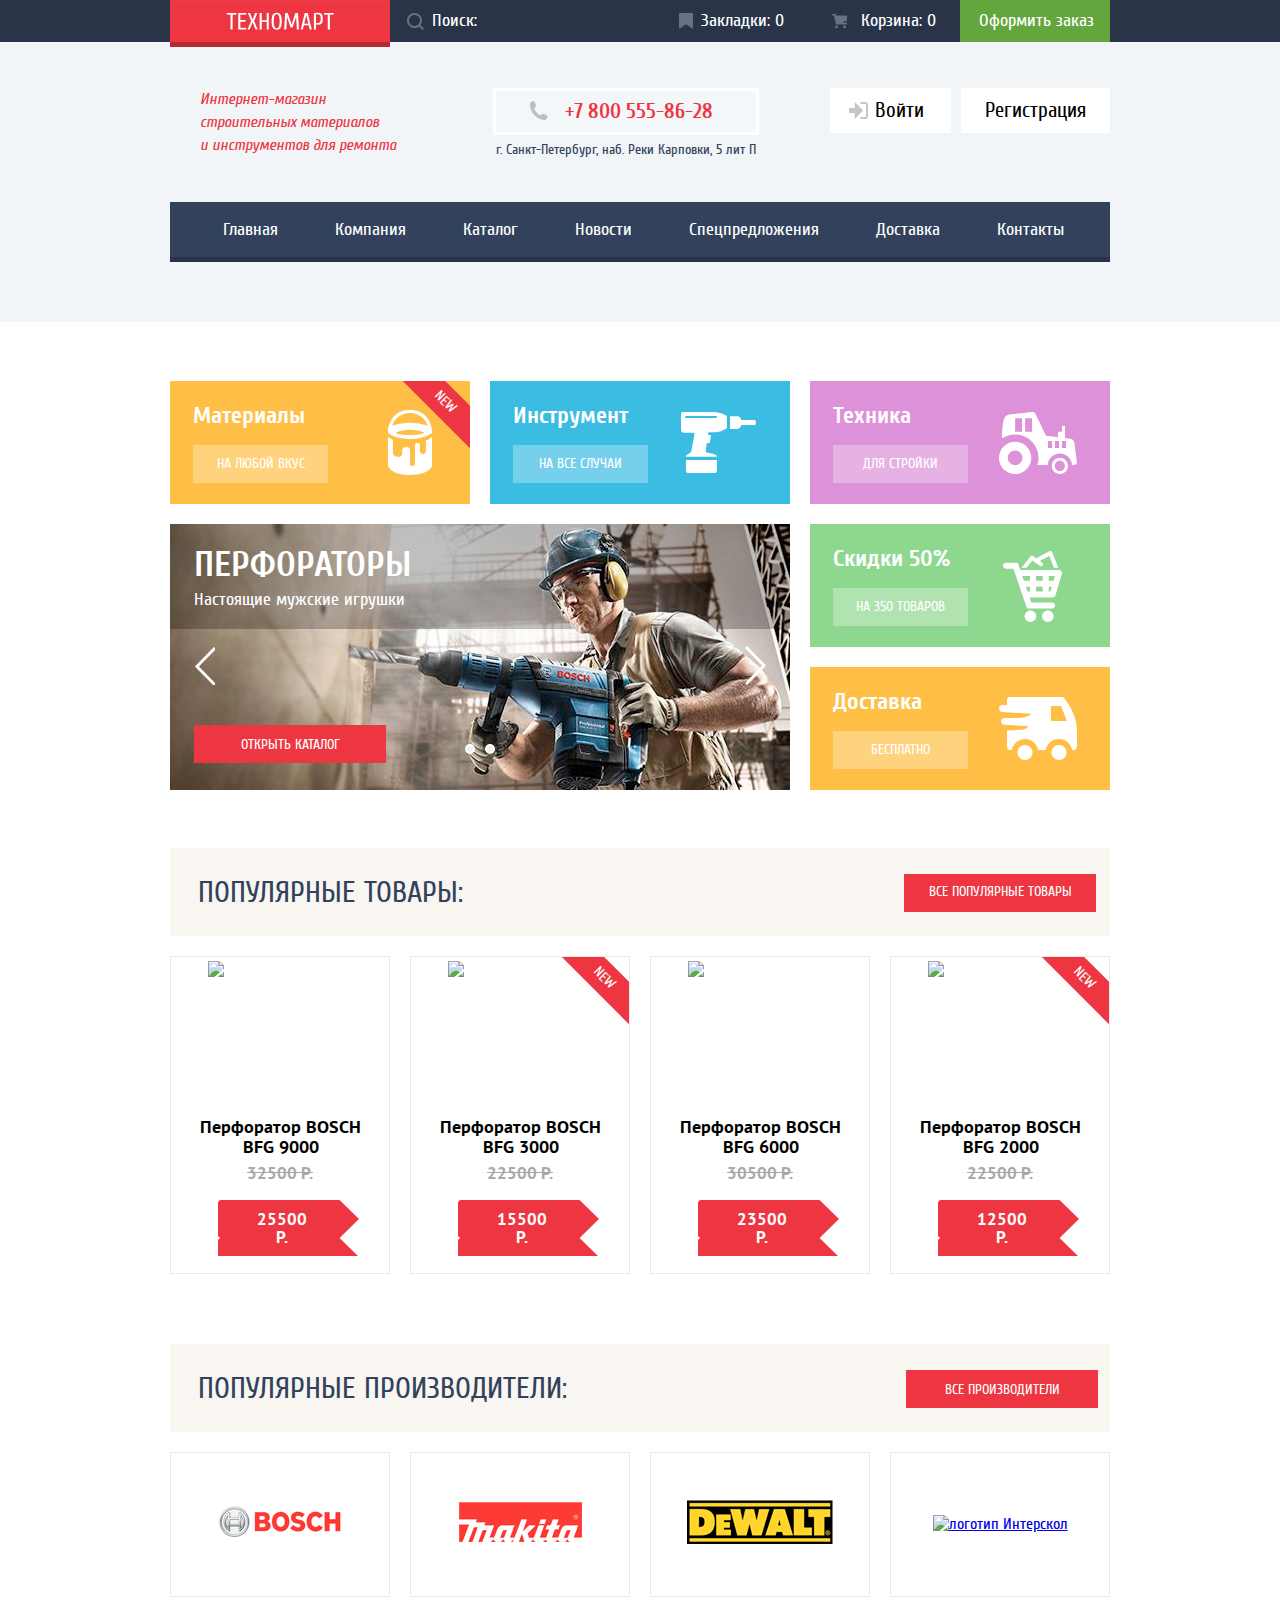
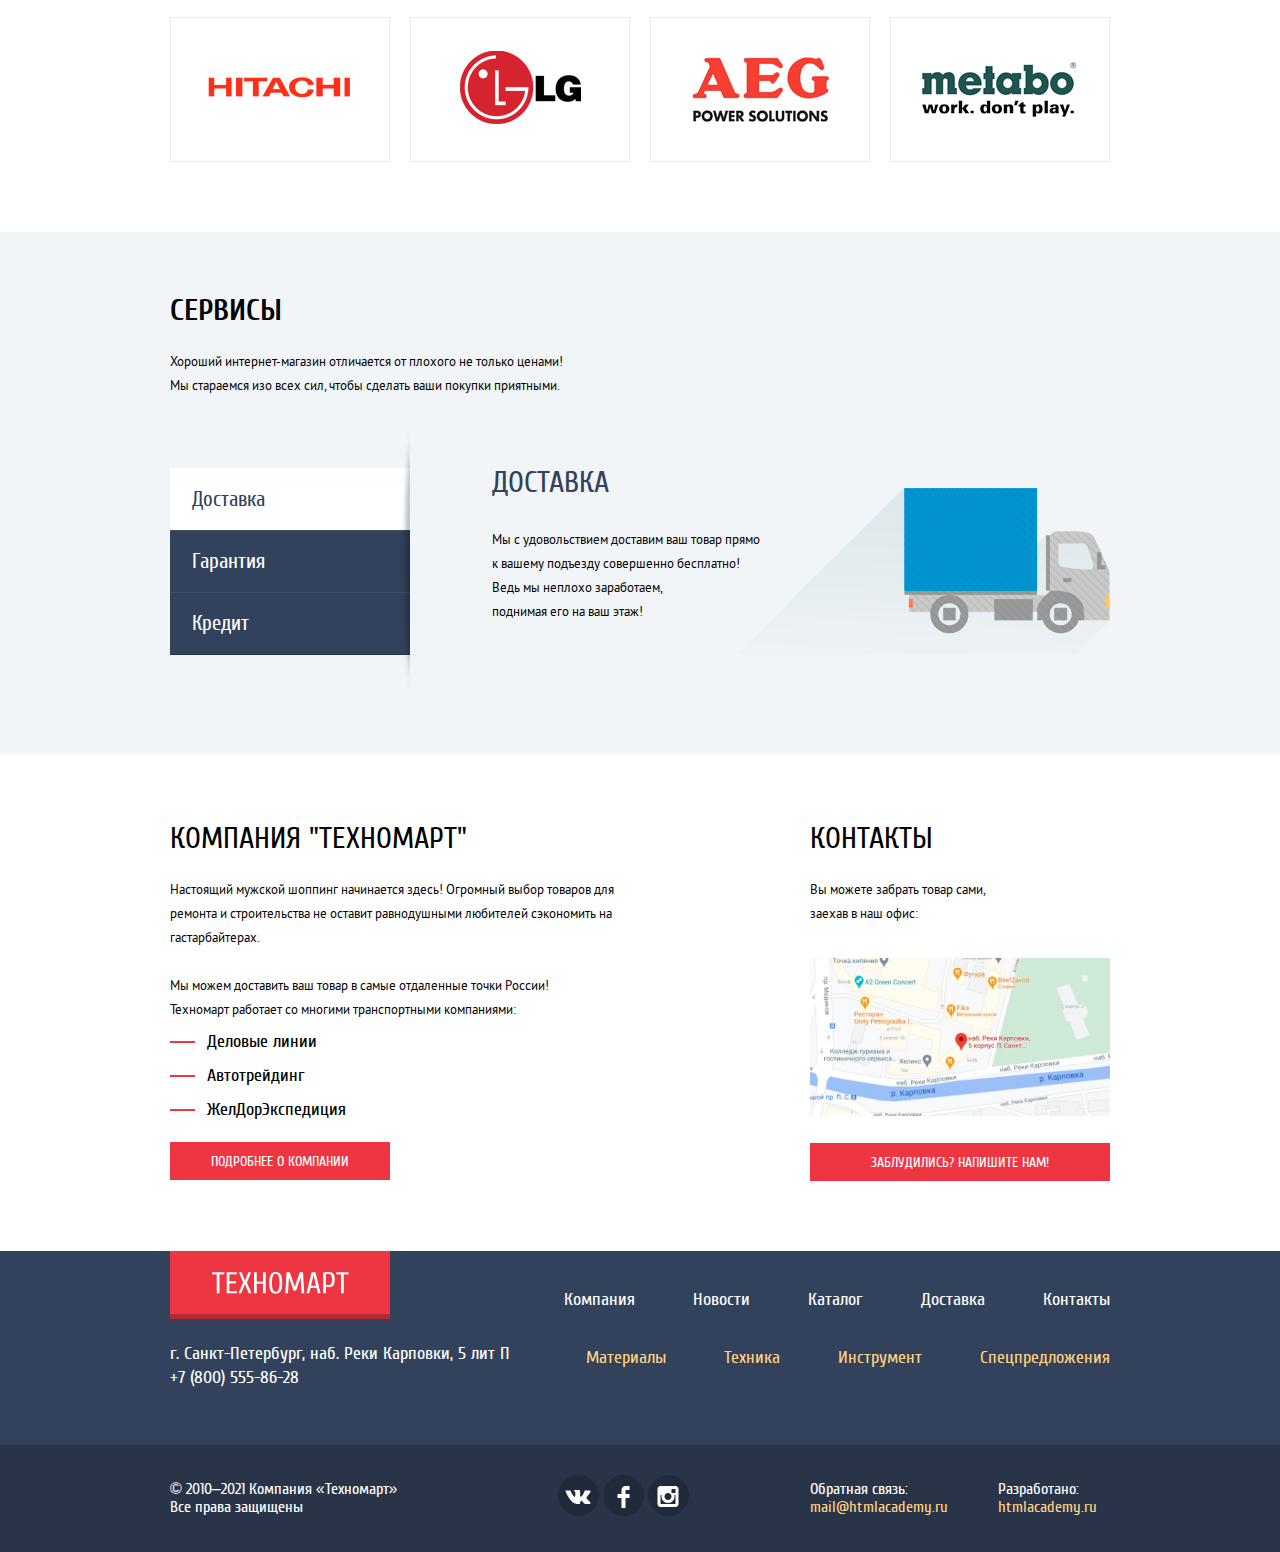
==== index.html @ 80a8a6c0 "fixes" ====
<!DOCTYPE html>
<html class="page" lang="ru">
  <head>
    <meta charset="utf-8" />
    <title>HTML Academy: Техномарт</title>
    <link rel="stylesheet" href="css/normalize.css" />
    <link rel="stylesheet" href="css/style.min.css" />
    <link rel="icon" href="favicon.ico" />
    <link rel="icon" href="favicon/icon.svg" type="image/svg+xml" />
    <link rel="apple-touch-icon" href="favicon/180.png" />
    <link rel="manifest" href="manifest.webmanifest" />
  </head>
  <body class="page-body">
    <header class="main-header">
      <div class="header">
        <div class="header-bar">
          <section class="header-top">
            <div class="logo-search">
              <a class="main-header-logo"></a>
              <form
                class="header-form"
                action="https://echo.htmlacademy.ru"
                method="post"
              >
                <input
                  class="header-form-input"
                  id="search"
                  type="search"
                  name="search"
                  placeholder="Поиск:"
                  autocomplete="off"
                />
              </form>
            </div>

            <div class="header-bottom">
              <a class="header-top-link icon-bookmark" href="catalog.html">
                Закладки: 0
              </a>
              <a class="header-top-link icon-cart" href="catalog.html">
                Корзина: 0
              </a>
              <a class="header-top-order" href="catalog.html">Оформить заказ</a>
            </div>
          </section>
        </div>

        <div class="description">
          <section class="header-description">
            <p class="header-description-content">
              Интернет-магазин <br />
              строительных материалов <br />
              и инструментов для ремонта
            </p>
          </section>
          <section class="header-contacts">
            <a class="contacts-phone" href="tel:+78126660266"
              >+7 800 555-86-28</a
            >
            <p class="address">
              г. Санкт-Петербург, наб. Реки Карповки, 5 лит П
            </p>
          </section>

          <section class="header-actions">
            <a class="header-action login-link" href="catalog.html">Войти</a>
            <a class="header-action check-in-link" href="catalog.html"
              >Регистрация</a
            >
          </section>
        </div>

        <nav class="main-navigation">
          <ul class="main-navigation-list">
            <li class="main-navigation-item">
              <a class="header-navigation" href="catalog.html">Главная</a>
            </li>
            <li class="main-navigation-item">
              <a class="header-navigation" href="catalog.html">Компания</a>
            </li>
            <li class="main-navigation-item">
              <a class="header-navigation" href="catalog.html">Каталог</a>
            </li>
            <li class="main-navigation-item">
              <a class="header-navigation" href="catalog.html">Новости</a>
            </li>
            <li class="main-navigation-item">
              <a class="header-navigation" href="catalog.html"
                >Спецпредложения</a
              >
            </li>
            <li class="main-navigation-item">
              <a class="header-navigation" href="catalog.html">Доставка</a>
            </li>
            <li class="main-navigation-item">
              <a class="header-navigation" href="catalog.html">Контакты</a>
            </li>
          </ul>
        </nav>
      </div>
    </header>

    <main class="main">
      <h1 class="visually-hidden">Техномарт»</h1>
      <section class="categories container">
        <h2 class="visually-hidden">Категории товар</h2>
        <div class="categories-card">
          <ul class="categories-list">
            <li class="categories-item categories-material">
              <h3 class="categories-title">Материалы</h3>
              <a class="categories-link" href="catalog.html">На любой вкус</a>
              <span class="badge">NEW</span>
            </li>
            <li class="categories-item categories-tool">
              <h3 class="categories-title">Инструмент</h3>
              <a class="categories-link" href="catalog.html">На все случаи</a>
            </li>
            <li class="categories-item categories-technics">
              <h3 class="categories-title">Техника</h3>
              <a class="categories-link" href="catalog.html">Для стройки</a>
            </li>
            <li class="categories-item categories-sales">
              <h3 class="categories-title">Скидки 50%</h3>
              <a class="categories-link" href="catalog.html">На 350 товаров</a>
            </li>
            <li class="categories-item categories-delivery">
              <h3 class="categories-title">Доставка</h3>
              <a class="categories-link" href="catalog.html">Бесплатно</a>
            </li>
            <li class="slider-bar">
              <section class="slider">
                <ul class="slider-list">
                  <li class="slider-item slide slide-1 slide-current">
                    <h2 class="categories-slider-title">Перфораторы</h2>
                    <p class="categories-slider-description">
                      Настоящие мужские игрушки
                    </p>
                  </li>

                  <li class="slider-item slide slide-2">
                    <h2 class="categories-slider-title">Дрели</h2>
                    <p class="categories-slider-description">
                      Соседям на радость
                    </p>
                  </li>
                </ul>
                <div class="slider-controls">
                  <button type="button" aria-label="Первый слайд"></button>
                  <button type="button" aria-label="Второй слайд"></button>
                </div>
                <div class="slider-navigation">
                  <button
                    class="slider-navigation-button slider-navigation-left"
                  >
                    Влево
                  </button>
                  <button
                    class="slider-navigation-button slider-navigation-right"
                  >
                    Вправо
                  </button>
                </div>

                <a class="button slider-button" href="catalog.html"
                  >Открыть каталог</a
                >
              </section>
            </li>
          </ul>
        </div>
      </section>
      <section class="popular container">
        <header class="popular-header">
          <h2 class="popular-title">Популярные товары:</h2>
          <a class="button popular-button" href="catalog.html"
            >Все популярные товары</a
          >
        </header>
        <div class="popular-bar">
          <ul class="popular-list">
            <li class="popular-item bosch-9000">
              <img
                class="popular-img"
                src="images/bosch-BFG-9000.jpg "
                width="144"
                height="128"
                alt="Модель перфоратора с большим сверлом"
              />
              <h4 class="popular-subject">Перфоратор BOSCH BFG 9000</h4>
              <div class="hover-button">
                <button class="buy card-button" type="button">Купить</button>
                <button class="cart card-button" type="button">
                  В закладки
                </button>
              </div>
              <p class="price-old">32500 Р.</p>
              <a class="price-new" href="catalog.html">25500 Р.</a>
            </li>
            <li class="popular-item bosch-3000">
              <img
                class="popular-img"
                src="images/bosch-BFG-3000.jpg "
                width="144"
                height="128"
                alt="Модель перфоратора с тонким сверлом"
              />
              <h4 class="popular-subject">Перфоратор BOSCH BFG 3000</h4>
              <div class="hover-button">
                <button class="buy card-button" type="button">Купить</button>
                <button class="cart card-button" type="button">
                  В закладки
                </button>
              </div>
              <p class="price-old">22500 Р.</p>
              <a class="price-new" href="catalog.html">15500 Р.</a>
              <span class="badge">NEW</span>
            </li>
            <li class="popular-item bosch-6000">
              <img
                class="popular-img"
                src="images/bosch-BFG-6000.jpg "
                width="144"
                height="128"
                alt="Модель перфоратора со средним сверлом"
              />
              <h4 class="popular-subject">Перфоратор BOSCH BFG 6000</h4>
              <div class="hover-button">
                <button class="buy card-button" type="button">Купить</button>
                <button class="cart card-button" type="button">
                  В закладки
                </button>
              </div>
              <p class="price-old">30500 Р.</p>
              <a class="price-new" href="catalog.html">23500 Р.</a>
            </li>
            <li class="popular-item">
              <img
                class="popular-img bosch-2000"
                src="images/bosch-BFG-2000.jpg"
                width="144"
                height="128"
                alt="Модель перфоратора с малым сверлом"
              />
              <h4 class="popular-subject">Перфоратор BOSCH BFG 2000</h4>
              <div class="hover-button">
                <button class="buy card-button" type="button">Купить</button>
                <button class="cart card-button" type="button">
                  В закладки
                </button>
              </div>
              <p class="price-old">22500 Р.</p>
              <a class="price-new" href="catalog.html">12500 Р.</a>
              <span class="badge">NEW</span>
            </li>
          </ul>
        </div>
      </section>

      <section class="producers container">
        <header class="producers-header">
          <h2 class="producers-title">Популярные производители:</h2>
          <a class="button producers-button" href="catalog.html"
            >Все производители</a
          >
        </header>

        <ul class="producers-list">
          <li class="producers-item">
            <a class="producers-link" href="catalog.html">
              <img
                class="producers-img"
                src="images/bosch-logo.png "
                width="126"
                height="37"
                alt="логотип BOSCH"
              />
            </a>
          </li>
          <li class="producers-item">
            <a class="producers-link" href="catalog.html">
              <img
                class="producers-img"
                src="images/makita-logo.png "
                width="123"
                height="40"
                alt="логотип Makita"
              />
            </a>
          </li>
          <li class="producers-item">
            <a class="producers-link" href="catalog.html">
              <img
                class="producers-img"
                src="images/dewalt-logo.png "
                width="146"
                height="44"
                alt="логотип DeWalt"
              />
            </a>
          </li>
          <li class="producers-item">
            <a class="producers-link" href="catalog.html">
              <img
                class="producers-img"
                src="images/interskol-logo.png "
                width="200"
                height="76"
                alt="логотип Интерскол"
              />
            </a>
          </li>
          <li class="producers-item">
            <a class="producers-link" href="catalog.html">
              <img
                class="producers-img"
                src="images/hitachi-logo.png "
                width="169"
                height="31"
                alt="логотип HITACHI"
              />
            </a>
          </li>
          <li class="producers-item">
            <a class="producers-link" href="catalog.html">
              <img
                class="producers-img"
                src="images/lg-logo.png "
                width="121"
                height="73"
                alt="логотип LG"
              />
            </a>
          </li>
          <li class="producers-item">
            <a class="producers-link" href="catalog.html">
              <img
                class="producers-img"
                src="images/aeg-logo.png "
                width="151"
                height="98"
                alt="логотип AEG"
              />
            </a>
          </li>
          <li class="producers-item">
            <a class="producers-link" href="catalog.html">
              <img
                class="producers-img"
                src="images/metabo-logo.png "
                width="206"
                height="73"
                alt="логотип Metabo"
              />
            </a>
          </li>
        </ul>
      </section>

      <section class="service">
        <div class="container">
          <h2 class="service-title">Сервисы</h2>
          <p class="service-description">
            Хороший интернет-магазин отличается от плохого не только ценами!
            <br />
            Мы стараемся изо всех сил, чтобы сделать ваши покупки приятными.
          </p>
          <div class="service-bar">
            <ul class="service-list">
              <li class="service-item">
                <button class="service-button active" type="button">
                  Доставка
                </button>
              </li>
              <li class="service-item">
                <button class="service-button disabled" type="button" disabled>
                  Гарантия
                </button>
              </li>
              <li class="service-item">
                <button class="service-button disabled" type="button" disabled>
                  Кредит
                </button>
              </li>
            </ul>

            <section class="delivery">
              <h4 class="delivery-title">Доставка</h4>
              <p class="delivery-description">
                Мы с удовольствием доставим ваш товар прямо <br />
                к вашему подъезду совершенно бесплатно! <br />
                Ведь мы неплохо заработаем, <br />
                поднимая его на ваш этаж!
              </p>
            </section>
          </div>
        </div>
      </section>

      <section class="about container">
        <h2 class="visually-hidden">О нас</h2>
        <section class="about-info">
          <h3 class="about-title">Компания "ТЕХНОМАРТ"</h3>
          <p class="about-description">
            Настоящий мужской шоппинг начинается здесь! Огромный выбор товаров
            для <br />
            ремонта и строительства не оставит равнодушными любителей сэкономить
            на <br />
            гастарбайтерах.<br /><br />

            Мы можем доставить ваш товар в самые отдаленные точки России!<br />
            Техномарт работает со многими транспортными компаниями:
          </p>

          <ul class="about-info-list">
            <li class="about-info-item">Деловые линии</li>
            <li class="about-info-item">Автотрейдинг</li>
            <li class="about-info-item">ЖелДорЭкспедиция</li>
          </ul>

          <a class="button button-about" href="catalog.html"
            >Подробнее о компании</a
          >
        </section>

        <section class="about-contacts">
          <h3 class="contacts-title">Контакты</h3>
          <p class="contacts-description">
            Вы можете забрать товар сами,<br />заехав в наш офис:
          </p>
          <img
            class="about-contacts-img"
            src="images/map.png "
            width="300"
            height="158"
            alt="Карта"
          />
          <a class="button button-contacts" href="catalog.html"
            >Заблудились? Напишите нам!</a
          >
        </section>
      </section>
    </main>

    <footer class="footer">
      <section class="footer-top">
        <div class="footer-top-wrapper container">
          <a>
            <img
              class="logo-img-footer"
              src="images/logo-footer.png"
              width="220"
              height="68"
              alt="Логотип Технопарка"
            />
          </a>
          <h2 class="visually-hidden">Контактная информация</h2>
          <div class="footer-address">
            <p class="footer-contacts">
              г. Санкт-Петербург, наб. Реки Карповки, 5 лит П
            </p>
            <a class="footer-contacts-phone" href="tel:+78005568628"
              >+7 (800) 555-86-28</a
            >
          </div>
          <nav class="footer-nav footer-nav-white footer-top">
            <ul class="footer-nav-list">
              <li class="footer-nav-item">
                <a class="footer-navigation-white" href="catalog.html"
                  >Компания</a
                >
              </li>
              <li class="footer-nav-item">
                <a class="footer-navigation-white" href="catalog.html"
                  >Новости</a
                >
              </li>
              <li class="footer-nav-item">
                <a class="footer-navigation-white" href="catalog.html"
                  >Каталог</a
                >
              </li>
              <li class="footer-nav-item">
                <a class="footer-navigation-white" href="catalog.html"
                  >Доставка</a
                >
              </li>
              <li class="footer-nav-item">
                <a class="footer-navigation-white" href="catalog.html"
                  >Контакты</a
                >
              </li>
            </ul>
          </nav>
          <nav class="footer-nav footer-nav-yellow footer-top">
            <ul class="footer-nav-list">
              <li class="footer-nav-item">
                <a class="footer-navigation-yellow" href="catalog.html"
                  >Материалы</a
                >
              </li>
              <li class="footer-nav-item">
                <a class="footer-navigation-yellow" href="catalog.html"
                  >Техника</a
                >
              </li>
              <li class="footer-nav-item">
                <a class="footer-navigation-yellow" href="catalog.html"
                  >Инструмент</a
                >
              </li>
              <li class="footer-nav-item">
                <a class="footer-navigation-yellow" href="catalog.html"
                  >Спецпредложения</a
                >
              </li>
            </ul>
          </nav>
        </div>
      </section>
      <section class="footer-bottom">
        <div class="footer-bottom-wrapper container">
          <p class="copyright">
            © 2010–2021 Компания «Техномарт»<br />
            Все права защищены
          </p>

          <section class="social">
            <h2 class="visually-hidden">Социальные сети</h2>

            <ul class="social-list">
              <li class="social-item">
                <a class="social-link vk" href="catalog.html"></a>
              </li>
              <li class="social-item">
                <a class="social-link fb" href="catalog.html"></a>
              </li>
              <li class="social-item">
                <a class="social-link inst" href="catalog.html"></a>
              </li>
            </ul>
          </section>

          <p class="footer-feedback">
            Обратная связь:<br />
            <a class="feedback" href="https://htmlacademy.ru"
              >mail@htmlacademy.ru</a
            >
          </p>

          <p class="footer-develop">
            Разработано:<br />
            <a class="develop" href="https://htmlacademy.ru">htmlacademy.ru</a>
          </p>
        </div>
      </section>
    </footer>

    <section class="modal modal-login">
      <h2 class="visually-hidden">Обратная связь</h2>
      <div>
        <form
          class="login-form"
          action="https://echo.htmlacademy.ru"
          method="post"
        >
          <p class="name-user">
            <label class="name" for="name">Ваше имя</label>
            <input
              class="user"
              id="name"
              type="text"
              name="login"
              placeholder="Имя Фамилия"
            />
          </p>
          <p class="email-user">
            <label class="email" for="login-login">Ваш e-mail</label>
            <input
              class="login-email"
              id="login-login"
              type="email"
              name="login"
              placeholder="email@example.com"
            />
          </p>
          <p class="message">
            <label class="text" for="text">Текст письма:</label>
            <textarea
              class="message-text"
              id="text"
              name="login"
              placeholder="В свободной форме"
            ></textarea>
          </p>
        </form>
      </div>
      <button class="modal-close" type="button">Закрыть</button>
      <button class="modal-button" type="submit">Отправить</button>
    </section>

    <section class="modal modal-map">
      <iframe
        src="https://www.google.com/maps/embed?pb=!1m18!1m12!1m3!1d1996.8224465617357!2d30.31521485193363!3d59.96826866658088!2m3!1f0!2f0!3f0!3m2!1i1024!2i768!4f13.1!3m3!1m2!1s0x4696310fca5afc31%3A0x5f2ac55f567b2400!2sHTML%20Academy!5e0!3m2!1sru!2sru!4v1625595853531!5m2!1sru!2sru"
        width="943"
        height="449"
        style="border: 0"
        allowfullscreen=""
        loading="lazy"
      ></iframe>
      <button class="modal-close" type="button">Закрыть</button>
    </section>

    <section class="modal modal-catalog">
      <div class="modal-catalog-text">
        <img
          src="images/icon-mark.svg"
          width="66"
          height="66"
          alt="Зеленая галочка"
        />
        <p class="item-added">Товар добавлен в корзину!</p>
      </div>
      <div class="modal-catalog-buttons">
        <button class="modal-button checkout" type="submit">
          Оформить заказ
        </button>
        <button class="modal-button continue-shopping" type="submit">
          Продолжить покупки
        </button>
      </div>
      <button class="modal-close" type="button">Закрыть</button>
    </section>

    <script src="js/script.min.js"></script>
  </body>
</html>
---- css/style.min.css ----
@font-face {
  font-family: "Cuprum";
  src: url(../fonts/cuprum.woff2) format("woff2"),
    url(../fonts/cuprum.woff) format("woff");
  font-weight: 400;
  font-style: normal;
}
@font-face {
  font-family: "Cuprum";
  src: url(../fonts/cuprumbold.woff2) format("woff2"),
    url(../fonts/cuprumbold.woff) format("woff");
  font-weight: 700;
  font-style: normal;
}
@font-face {
  font-family: "Cuprum";
  src: url(../fonts/cuprumbolditalic.woff2) format("woff2"),
    url(../fonts/cuprumbolditalic.woff) format("woff");
  font-weight: 700;
  font-style: italic;
}
@font-face {
  font-family: "Cuprum";
  src: url(../fonts/cuprumitalic.woff2) format("woff2"),
    url(../fonts/cuprumitalic.woff) format("woff");
  font-weight: 700;
  font-style: italic;
}
@font-face {
  font-family: "PT Sans";
  src: url(../fonts/ptsans.woff2) format("woff2"),
    url(../fonts/ptsans.woff) format("woff");
  font-weight: 400;
  font-style: normal;
}
@font-face {
  font-family: "PT Sans";
  src: url(../fonts/ptsansbold.woff2) format("woff2"),
    url(../fonts/ptsansbold.woff) format("woff");
  font-weight: 700;
  font-style: normal;
}
:root {
  --basic-extra-dark-blue: #293449;
  --basic-dark-blue: #1d2739;
  --basic-blue: #32425c;
  --basic-light-grey: #f1f5f7;
  --basic-light-grey-opacity: rgba(241, 245, 247, 0.5);
  --basic-middle-grey-opacity: rgba(197, 197, 197, 0.3);
  --basic-dark-grey-opacity: rgba(169, 169, 169, 0.3);
  --basic-grey: #f3f7f9;
  --basic-midle-grey: #eaeaea;
  --basic-greylight: #c5c5c5;
  --basic-neutral: #f9f5f0;
  --basic-red: #ee3643;
  --basic-dark-red: #ca2c37;
  --basic-extra-dark-red: #ba2732;
  --basic-white: #ffffff;
  --basic-white-opacity: rgba(255, 255, 255, 0.3);
  --special-dark-blue: #405069;
  --special-social-blue: #212a3a;
  --basic-black: #000000;
  --basik-green: #63a63e;
  --basik-success: #5fbb2d;
  --basik-dark-green: #518534;
  --special-dark-green: #367315;
  --basik-light-yellow: #f7f3ec;
  --special-pagination-grey: #e5e5e5;
  --special: #ffd180;
  --special-opacity: rgba(255, 209, 128, 0.5);
  --special-yellow: #ffbf47;
  --special-blue: #3bbce3;
  --special-pink: #dc91d8;
  --special-green: #8ed78f;
  --special-grey: #a9a9a9;
  --special-white-opacity: rgba(255, 255, 255, 0.5);
  --special-range-grey: #cfcfcf;
  --special-checkbox-grey: #b5b5b5;
  --special-modal-white: #f1f1f1;
}
* {
  -webkit-box-sizing: border-box;
  box-sizing: border-box;
}
fieldset {
  padding: 0;
}
.visually-hidden {
  position: absolute;
  width: 1px;
  height: 1px;
  margin: -1px;
  border: 0;
  padding: 0;
  white-space: nowrap;
  -webkit-clip-path: inset(100%);
  clip-path: inset(100%);
  clip: rect(0 0 0 0);
  overflow: hidden;
}
*,
.page-body {
  margin: 0;
  padding: 0;
}
.page-body {
  min-width: 940px;
  font-family: "Cuprum", Arial, sans-serif;
  font-weight: 400;
  color: var(--basic-white);
  background-color: var(--basic-white);
  min-height: 100%;
  display: -ms-grid;
  display: grid;
  -ms-grid-rows: -webkit-min-content 1fr -webkit-min-content;
  -ms-grid-rows: min-content 1fr min-content;
  grid-template-rows: -webkit-min-content 1fr -webkit-min-content;
  grid-template-rows: min-content 1fr min-content;
  -ms-flex-line-pack: start;
  align-content: start;
}
.main {
  padding-top: 59px;
}
.main-header {
  background-color: var(--basic-light-grey);
  outline-offset: -5px;
}
.header-bar {
  background-color: var(--basic-extra-dark-blue);
  margin-bottom: 46px;
}
.header-top,
.header-top-link {
  text-decoration: none;
}
.header-top-link:active {
  background-color: var(--basic-dark-blue);
}
.header-top-link:hover a {
  opacity: 1;
}
.header-top {
  display: -ms-grid;
  display: grid;
  -ms-grid-columns: 1fr 1fr;
  grid-template-columns: 1fr 1fr;
  width: 940px;
  height: 42px;
  margin: 0 auto;
  padding: 0;
  font-size: 18px;
  line-height: 24px;
  background-color: var(--basic-extra-dark-blue);
}
.header {
  padding-bottom: 60px;
}
.header-bottom {
  -ms-grid-column-align: end;
  justify-self: end;
  height: 42px;
}
.header-bottom,
.logo-search {
  display: -webkit-box;
  display: -ms-flexbox;
  display: flex;
}
.main-header-logo {
  display: inline-block;
  width: 220px;
  height: 47px;
  vertical-align: middle;
  background-image: url(../images/logo.png);
  background-color: var(--basic-dark-red);
}
.main-header-logo:active {
  background-image: url(../images/logo-active.png);
}
.header-form {
  display: -webkit-box;
  display: -ms-flexbox;
  display: flex;
  height: 42px;
  width: 271px;
  position: relative;
}
.header-form-input {
  border: 0;
  padding: 9px 0 9px 42px;
  width: 100%;
  background-image: url(../images/icon-search.svg);
  background-repeat: no-repeat;
  background-position: 17px 50%;
  background-color: transparent;
}
.header-form-input::-webkit-input-placeholder {
  font-size: 18px;
  line-height: 24px;
  color: var(--basic-white);
}
.header-form-input::-moz-placeholder {
  font-size: 18px;
  line-height: 24px;
  color: var(--basic-white);
}
.header-form-input:-ms-input-placeholder {
  font-size: 18px;
  line-height: 24px;
  color: var(--basic-white);
}
.header-form-input::-ms-input-placeholder {
  font-size: 18px;
  line-height: 24px;
  color: var(--basic-white);
}
.header-form-input::placeholder {
  font-size: 18px;
  line-height: 24px;
  color: var(--basic-white);
}
.header-form-input:hover {
  background-image: url(../images/icon-search-hover.svg);
}
.header-form-input:focus {
  background-image: url(../images/icon-search-focus.svg);
  background-color: var(--basic-white);
  border: 0;
  outline: 0;
}
.header-form-label:active::before,
.header-form-label:focus::before,
.header-form-label:hover::before {
  opacity: 1;
}
.icon-bookmark {
  padding-left: 22px;
  margin-right: 24px;
  position: relative;
}
.icon-cart {
  padding-left: 53px;
  padding-right: 24px;
  position: relative;
}
.icon-bookmark::before,
.icon-cart::before {
  content: "";
  position: absolute;
  background-image: url(../images/icon-cart.svg);
  background-repeat: no-repeat;
  background-position: 0 0;
  opacity: 0.3;
  width: 15px;
  height: 15px;
  left: 24px;
  top: 50%;
  -webkit-transform: translateY(-50%);
  -ms-transform: translateY(-50%);
  transform: translateY(-50%);
}
.icon-bookmark::before {
  background-image: url(../images/icon-bookmark.svg);
  left: 0;
  width: 14px;
  height: 16px;
}
.icon-bookmark:hover::before,
.icon-cart:hover::before {
  opacity: 1;
}
.icon-cart-catalog {
  background-color: var(--basic-red);
  text-decoration: none;
  padding-left: 47px;
  padding-right: 23px;
}
.header-description {
  -ms-grid-column-align: start;
  justify-self: start;
  font-size: 16px;
  line-height: 23px;
  text-align: center;
  font-style: italic;
  color: var(--basic-red);
}
.header-description-content {
  text-align: left;
  padding-left: 20px;
}
.header-contacts {
  -ms-grid-column-align: center;
  justify-self: center;
}
.address,
.contacts-phone {
  font-size: 14px;
  line-height: 30px;
  text-align: center;
  color: var(--basic-blue);
}
.contacts-phone {
  display: block;
  width: 266px;
  margin: 0 auto;
  font-size: 21px;
  line-height: 32px;
  font-weight: 700;
  text-decoration: none;
  color: var(--basic-red);
  border: 3px solid var(--basic-white);
  padding-top: 4px;
  padding-bottom: 5px;
  padding-left: 26px;
  background: url(../images/icon-phone.svg) no-repeat 33px 10px
    var(--basic-grey);
}
.header-actions {
  justify-self: end;
  -ms-flex-wrap: wrap;
  flex-wrap: wrap;
  font-size: 21px;
  line-height: 21px;
  text-align: center;
  color: var(--basic-black);
  display: -webkit-box;
  display: -ms-flexbox;
  display: flex;
}
.header-action {
  display: block;
  -ms-flex-item-align: start;
  align-self: flex-start;
}
.header-action:not(:last-child) {
  margin-right: 10px;
}
.check-in-link,
.login-link {
  text-decoration: none;
  color: var(--basic-black);
  background-color: var(--basic-white);
}
.login-link {
  padding: 12px 27px 12px 45px;
  background-repeat: no-repeat;
  background-position: 19px 50%;
  background-image: url(../images/icon-login.svg);
}
.login-link:hover {
  background-image: url(../images/icon-login-hover.svg);
}
.check-in-link {
  padding: 12px 24px;
}
.header-actions a:hover {
  color: var(--basic-red);
}
.header-actions a:active {
  color: var(--basic-greylight);
}
.page {
  height: 100%;
}
.description,
.main-navigation {
  display: -ms-grid;
  display: grid;
  width: 940px;
}
.description {
  -ms-grid-columns: 288px 316px 1fr;
  grid-template-columns: 288px 316px 1fr;
  padding-left: 10px;
  margin: 0 auto 37px;
}
.main-navigation {
  -ms-grid-column-align: center;
  justify-self: center;
  height: 60px;
  margin: 0 auto;
  padding: 0 10px;
  list-style: none;
  text-decoration: none;
  background-color: var(--basic-blue);
  -webkit-box-shadow: inset 0 -5px 0 var(--basic-extra-dark-blue);
  box-shadow: inset 0 -5px 0 var(--basic-extra-dark-blue);
}
.main-navigation-item,
.main-navigation-list {
  display: -webkit-box;
  display: -ms-flexbox;
  display: flex;
  -webkit-box-align: center;
  -ms-flex-align: center;
  align-items: center;
}
.main-navigation-list {
  -ms-flex-pack: distribute;
  justify-content: space-around;
  font-size: 18px;
  line-height: 24px;
  margin: 0;
  padding: 0 15px 0 10px;
  list-style: none;
}
.main-navigation-item {
  padding-left: 33px;
  padding-right: 24px;
  height: 100%;
}
.main-navigation-item:hover {
  background-color: var(--basic-extra-dark-blue);
}
.main-navigation-item:active {
  background-color: var(--basic-dark-blue);
}
.main-navigation-item:active a {
  color: var(--special-white-opacity);
}
.header-navigation {
  list-style: none;
  text-decoration: none;
  margin-bottom: 4px;
}
.header-top-order {
  background-color: var(--basik-green);
  padding-left: 19px;
  padding-right: 16px;
  text-decoration: none;
}
.header-top-link,
.header-top-order {
  display: -webkit-box;
  display: -ms-flexbox;
  display: flex;
  -ms-flex-item-align: normal;
  align-self: normal;
  -webkit-box-align: center;
  -ms-flex-align: center;
  align-items: center;
}
.header-top-order:hover {
  background-color: var(--basik-success);
  text-decoration: none;
}
.header-top-order:active {
  background-color: var(--basik-green);
  color: var(--special-white-opacity);
}
.button,
.header-top a,
.main-navigation a {
  color: var(--basic-white);
}
.button {
  font-size: 14px;
  line-height: 18px;
  width: 192px;
  height: 38px;
  padding-top: 11px;
  padding-bottom: 9px;
  text-transform: uppercase;
  background-color: var(--basic-red);
  text-decoration: none;
  text-align: center;
  display: block;
}
.button:hover {
  background-color: var(--basic-dark-red);
}
.button:active {
  background-color: var(--basic-extra-dark-red);
}
.container {
  width: 940px;
  margin: 0 auto;
}
.categories-list {
  display: -ms-grid;
  display: grid;
  -ms-grid-columns: 1fr 20px 1fr 20px 1fr;
  grid-template-columns: 1fr 1fr 1fr;
  -ms-grid-rows: 123px 20px 123px 20px 123px;
  grid-template-rows: 123px 123px 123px;
  gap: 20px;
  margin-bottom: 58px;
}
.categories-list > :nth-child(1) {
  -ms-grid-row: 1;
  -ms-grid-column: 1;
}
.categories-list > :nth-child(2) {
  -ms-grid-row: 1;
  -ms-grid-column: 3;
}
.categories-list > :nth-child(3) {
  -ms-grid-row: 1;
  -ms-grid-column: 5;
}
.categories-list > :nth-child(4) {
  -ms-grid-row: 3;
  -ms-grid-column: 1;
}
.categories-list > :nth-child(5) {
  -ms-grid-row: 3;
  -ms-grid-column: 3;
}
.categories-list > :nth-child(6) {
  -ms-grid-row: 3;
  -ms-grid-column: 5;
}
.categories-list > :nth-child(7) {
  -ms-grid-row: 5;
  -ms-grid-column: 1;
}
.categories-list > :nth-child(8) {
  -ms-grid-row: 5;
  -ms-grid-column: 3;
}
.categories-list > :nth-child(9) {
  -ms-grid-row: 5;
  -ms-grid-column: 5;
}
.categories-list .slider-bar,
.categories-slider {
  -ms-grid-column: 1;
  -ms-grid-column-span: 2;
  grid-column: 1/3;
  -ms-grid-row: 2;
  -ms-grid-row-span: 2;
  grid-row: 2/4;
}
.categories-item {
  padding-left: 23px;
  padding-top: 20px;
}
.categories-link {
  display: block;
  text-align: center;
  font-size: 14px;
  line-height: 18px;
  color: var(--basic-white);
  width: 135px;
  padding-top: 10px;
  padding-bottom: 10px;
  background: var(--basic-white-opacity);
  mix-blend-mode: normal;
  text-decoration: none;
  text-transform: uppercase;
}
.categories-link:hover {
  background-color: var(--basic-middle-grey-opacity);
}
.categories-link:active {
  background-color: var(--basic-dark-grey-opacity);
}
.categories-title {
  font-size: 24px;
  line-height: 30px;
  margin-bottom: 14px;
}
.categories-material {
  background: url(../images/material-card.svg) no-repeat 85% 50%
    var(--special-yellow);
  position: relative;
  overflow: hidden;
}
.categories-tool {
  background: url(../images/tool-card.svg) no-repeat 85% 50% var(--special-blue);
}
.categories-technics {
  background: url(../images/technics-card.svg) no-repeat 85% 50%
    var(--special-pink);
}
.categories-sales {
  background: url(../images/sales-card.svg) no-repeat 80% 50%
    var(--special-green);
}
.categories-delivery {
  background: url(../images/delivery-card.svg) no-repeat 85% 50%
    var(--special-yellow);
}
.slide,
.slider {
  position: relative;
}
.slide {
  height: 266px;
  display: none;
}
.popular-item:hover .hover-button,
.slide-current {
  display: block;
}
.slide-1 {
  background-image: url(../images/slider.jpg);
}
.slide-2 {
  background-image: url(../images/slider-drill.jpg);
}
.categories-slider-description,
.categories-slider-title {
  position: absolute;
  left: 24px;
  font-family: "Cuprum", Arial, sans-serif;
}
.categories-slider-title {
  top: 23px;
  text-transform: uppercase;
  font-size: 36px;
  font-weight: 700;
  line-height: 36px;
}
.categories-slider-description {
  top: 64px;
  font-size: 18px;
  font-weight: 400;
  line-height: 24px;
}
.slider-controls,
.slider-navigation {
  position: absolute;
  display: -webkit-box;
  display: -ms-flexbox;
  display: flex;
  -webkit-box-pack: justify;
  -ms-flex-pack: justify;
  justify-content: space-between;
}
.slider-controls {
  bottom: 36px;
  left: 50%;
  -webkit-transform: translateX(-50%);
  -ms-transform: translateX(-50%);
  transform: translateX(-50%);
  width: 30px;
}
.slider-navigation {
  width: 100%;
  top: 122px;
  padding-left: 24px;
  padding-right: 24px;
}
.slider-navigation-button {
  width: 21px;
  height: 39px;
  background-color: transparent;
  border: 0;
  font-size: 0;
  cursor: pointer;
}
.slider-navigation-button,
.slider-navigation-left {
  background-image: url(../images/icon-left.svg);
}
.slider-navigation-right {
  background-image: url(../images/icon-right.svg);
}
.slider-button {
  position: absolute;
  bottom: 27px;
  left: 24px;
}
.slider-controls button {
  padding: 0;
  width: 10px;
  height: 10px;
  border: 2px solid var(--basic-white);
  border-radius: 50%;
  cursor: pointer;
}
.popular-header {
  display: -ms-grid;
  display: grid;
  -ms-grid-columns: 1fr 1fr;
  grid-template-columns: 1fr 1fr;
  background-color: var(--basic-neutral);
  margin-bottom: 20px;
  padding: 26px 14px 24px 28px;
  -webkit-box-align: center;
  -ms-flex-align: center;
  align-items: center;
}
.popular-list {
  display: -ms-grid;
  display: grid;
  -ms-grid-columns: 1fr 20px 1fr 20px 1fr 20px 1fr;
  grid-template-columns: 1fr 1fr 1fr 1fr;
  -ms-grid-rows: 1fr;
  grid-template-rows: 1fr;
  margin-bottom: 70px;
  gap: 20px;
}
.popular-list > :nth-child(1) {
  -ms-grid-row: 1;
  -ms-grid-column: 1;
}
.popular-list > :nth-child(2) {
  -ms-grid-row: 1;
  -ms-grid-column: 3;
}
.popular-list > :nth-child(3) {
  -ms-grid-row: 1;
  -ms-grid-column: 5;
}
.popular-list > :nth-child(4) {
  -ms-grid-row: 1;
  -ms-grid-column: 7;
}
.popular-subject {
  font-family: "PT Sans", Arial, sans-serif;
  font-weight: 700;
  font-size: 18px;
  line-height: 20px;
  text-align: center;
  color: var(--basic-black);
  padding-left: 18px;
  padding-right: 17px;
  margin-bottom: auto;
}
.popular-title {
  -ms-grid-column-align: start;
  justify-self: start;
}
.popular-button {
  -ms-grid-column-align: end;
  justify-self: end;
  padding-top: 9px;
  padding-bottom: 11px;
}
.popular-img {
  -o-object-fit: contain;
  object-fit: contain;
  background-color: var(--basic-white);
  margin-bottom: 28px;
}
.popular-title,
.producers-title {
  text-transform: uppercase;
  color: var(--basic-blue);
  font-size: 30px;
  line-height: 30px;
  font-weight: 400;
}
.producers-title {
  -ms-grid-column-align: start;
  justify-self: start;
  -ms-flex-item-align: center;
  -ms-grid-row-align: center;
  align-self: center;
}
.popular-item {
  border: 1px solid var(--basic-midle-grey);
  width: 220px;
  height: 318px;
  text-align: center;
  position: relative;
  display: -webkit-box;
  display: -ms-flexbox;
  display: flex;
  -webkit-box-orient: vertical;
  -webkit-box-direction: normal;
  -ms-flex-direction: column;
  flex-direction: column;
  overflow: hidden;
  -webkit-box-pack: end;
  -ms-flex-pack: end;
  justify-content: flex-end;
  -webkit-box-align: center;
  -ms-flex-align: center;
  align-items: center;
  padding-bottom: 17px;
  padding-top: 21px;
}
.popular-item:hover img {
  opacity: 0;
}
.popular-item:hover {
  -webkit-box-shadow: 0 4px 20px rgba(0, 0, 0, 0.15);
  box-shadow: 0 4px 20px rgba(0, 0, 0, 0.15);
}
.hover-button {
  display: none;
  position: absolute;
  top: 38px;
}
.card-button {
  font-family: "Cuprum", Arial, sans-serif;
  text-transform: uppercase;
  font-size: 14px;
  line-height: 18px;
  color: var(--basic-blue);
  width: 135px;
  height: 38px;
}
.buy,
.cart {
  border-radius: 2px;
}
.buy {
  background-color: var(--basik-green);
  -webkit-box-shadow: inset 0 -3px 0 var(--special-dark-green);
  box-shadow: inset 0 -3px 0 var(--special-dark-green);
  border: 1px solid var(--basik-green);
  color: var(--basic-white);
  margin-bottom: 10px;
}
.buy:hover {
  background-color: var(--basik-success);
}
.buy:active {
  background-color: var(--basik-dark-green);
}
.cart {
  background-color: var(--basic-white);
  border: 3px solid var(--basik-green);
}
.cart:active,
.cart:hover {
  border: 3px solid var(--basic-blue);
}
.cart:active {
  opacity: 0.5;
}
.price-new,
.price-old {
  font-family: "PT Sans", Arial, sans-serif;
  font-weight: 700;
  font-size: 17px;
  line-height: 18px;
}
.price-old {
  color: var(--special-grey);
  text-decoration: line-through;
  text-align: center;
  margin-top: 7px;
}
.price-new {
  display: block;
  width: 141px;
  color: var(--basic-white);
  background-image: url(../images/red-button.svg);
  padding: 10px 44px 10px 32px;
  text-decoration: none;
  margin-top: 18px;
  margin-left: 16px;
}
.producers {
  padding-bottom: 70px;
}
.producers-header {
  display: -ms-grid;
  display: grid;
  -ms-grid-columns: 1fr 1fr;
  grid-template-columns: 1fr 1fr;
  background-color: var(--basic-neutral);
  margin-bottom: 20px;
  padding: 26px 12px 24px 28px;
}
.producers-button {
  -ms-grid-column-align: end;
  justify-self: end;
}
.producers-list {
  display: -ms-grid;
  display: grid;
  -ms-grid-columns: 1fr 20px 1fr 20px 1fr 20px 1fr;
  grid-template-columns: 1fr 1fr 1fr 1fr;
  -ms-grid-rows: 1fr 20px 1fr;
  grid-template-rows: 1fr 1fr;
  gap: 20px;
}
.producers-list > :nth-child(1) {
  -ms-grid-row: 1;
  -ms-grid-column: 1;
}
.producers-list > :nth-child(2) {
  -ms-grid-row: 1;
  -ms-grid-column: 3;
}
.producers-list > :nth-child(3) {
  -ms-grid-row: 1;
  -ms-grid-column: 5;
}
.producers-list > :nth-child(4) {
  -ms-grid-row: 1;
  -ms-grid-column: 7;
}
.producers-list > :nth-child(5) {
  -ms-grid-row: 3;
  -ms-grid-column: 1;
}
.producers-list > :nth-child(6) {
  -ms-grid-row: 3;
  -ms-grid-column: 3;
}
.producers-list > :nth-child(7) {
  -ms-grid-row: 3;
  -ms-grid-column: 5;
}
.producers-list > :nth-child(8) {
  -ms-grid-row: 3;
  -ms-grid-column: 7;
}
.producers-item {
  display: -webkit-box;
  display: -ms-flexbox;
  display: flex;
  -webkit-box-pack: center;
  -ms-flex-pack: center;
  justify-content: center;
  -webkit-box-align: center;
  -ms-flex-align: center;
  align-items: center;
  width: 220px;
  height: 145px;
  border: 1px solid var(--basic-midle-grey);
  text-align: center;
}
.producers-item .producer-link {
  padding-top: 16px;
}
.producers-item:hover {
  -webkit-box-shadow: 0 4px 20px rgba(0, 0, 0, 0.15);
  box-shadow: 0 4px 20px rgba(0, 0, 0, 0.15);
}
.producers-item:active {
  opacity: 0.5;
}
.service {
  font-size: 30px;
  line-height: 30px;
  background-color: var(--basic-light-grey);
  padding-top: 64px;
  padding-bottom: 100px;
}
.service-list {
  list-style: none;
  width: 240px;
  margin-right: 80px;
  position: relative;
}
.service-list::after {
  content: "";
  position: absolute;
  right: 0;
  height: 279px;
  width: 10px;
  top: 50%;
  -webkit-transform: translateY(-50%);
  -ms-transform: translateY(-50%);
  transform: translateY(-50%);
  background: url(../images/service-shadow.png) no-repeat 50% 50%;
}
.service-description {
  font-family: "PT Sans", Arial, sans-serif;
  font-weight: 400;
  font-size: 13px;
  line-height: 24px;
  color: var(--basic-black);
  margin-bottom: 70px;
}
.service-title {
  color: var(--basic-black);
  text-transform: uppercase;
  font-size: 30px;
  line-height: 30px;
  margin-bottom: 24px;
}
.service-bar {
  display: -ms-grid;
  display: grid;
  -ms-grid-columns: 1fr 2fr;
  grid-template-columns: 1fr 2fr;
  background: url(../images/delivery.png) no-repeat 100% 20px;
}
.delivery {
  padding-left: 2px;
}
.delivery-description {
  font-family: "PT Sans", Arial, sans-serif;
  font-weight: 400;
  font-size: 13px;
  line-height: 24px;
  color: var(--basic-black);
}
.delivery-title {
  color: var(--basic-blue);
  font-size: 30px;
  line-height: 30px;
  text-transform: uppercase;
  margin-bottom: 30px;
  font-weight: 400;
}
.service-button {
  width: 100%;
  font-size: 21px;
  line-height: 30px;
  height: 62px;
  padding-top: 15px;
  padding-left: 22px;
  padding-bottom: 15px;
  text-align: left;
  color: var(--basic-white);
  background-color: var(--basic-blue);
  border: 0;
  -webkit-box-shadow: 0 1px 0 var(--basic-extra-dark-blue),
    inset 0 1px 0 var(--special-dark-blue);
  box-shadow: 0 1px 0 var(--basic-extra-dark-blue),
    inset 0 1px 0 var(--special-dark-blue);
}
.service-button.active {
  color: var(--basic-blue);
  background-color: var(--basic-white);
  -webkit-box-shadow: 0 1px 0 var(--basic-white);
  box-shadow: 0 1px 0 var(--basic-white);
}
.service-button:not(.active):hover {
  background-color: var(--basic-extra-dark-blue);
}
.about,
.about-title,
.contacts-title {
  color: var(--basic-black);
  font-weight: 400;
}
.about-title,
.contacts-title {
  font-family: "Cuprum", Arial, sans-serif;
  text-transform: uppercase;
  font-size: 30px;
  line-height: 30px;
  margin-bottom: 24px;
}
.about {
  display: -ms-grid;
  display: grid;
  -ms-grid-columns: 1fr -webkit-min-content;
  -ms-grid-columns: 1fr min-content;
  grid-template-columns: 1fr -webkit-min-content;
  grid-template-columns: 1fr min-content;
  font-family: PT Sans, Arial, sans-serif;
  font-size: 13px;
  line-height: 24px;
  padding-bottom: 70px;
  padding-top: 70px;
}
.button-about,
.button-contacts {
  font-family: "Cuprum", Arial, sans-serif;
  font-size: 14px;
  line-height: 18px;
  width: 300px;
  height: 38px;
}
.button-about {
  width: 220px;
}
.about-info-list {
  font-family: "Cuprum", sans-serif;
  list-style: none;
  margin-bottom: 20px;
  padding-top: 8px;
}
.about-info-item {
  color: var(--basic-black);
  font-size: 18px;
  line-height: 24px;
  display: -webkit-box;
  display: -ms-flexbox;
  display: flex;
  -webkit-box-align: center;
  -ms-flex-align: center;
  align-items: center;
}
.about-info-item:not(:last-child) {
  margin-bottom: 10px;
}
.about-info-item:before {
  display: block;
  content: "";
  width: 25px;
  height: 2px;
  background-color: var(--basic-red);
  margin-right: 12px;
}
.contacts-description {
  margin-bottom: 32px;
}
.about-contacts-img {
  margin-bottom: 19px;
}
.footer-top {
  background-color: var(--basic-blue);
}
.footer-top-wrapper {
  display: -ms-grid;
  display: grid;
  -ms-grid-columns: 1fr 1fr;
  grid-template-columns: 1fr 1fr;
  -ms-grid-rows: 1fr 1fr;
  grid-template-rows: 1fr 1fr;
  color: var(--basic-white);
  font-size: 18px;
  line-height: 24px;
  padding-bottom: 44px;
}
.footer-top-wrapper > :nth-child(1) {
  -ms-grid-row: 1;
  -ms-grid-column: 1;
}
.footer-top-wrapper > :nth-child(2) {
  -ms-grid-row: 1;
  -ms-grid-column: 2;
}
.footer-top-wrapper > :nth-child(3) {
  -ms-grid-row: 2;
  -ms-grid-column: 1;
}
.footer-top-wrapper > :nth-child(4) {
  -ms-grid-row: 2;
  -ms-grid-column: 2;
}
.footer-contacts-phone,
.footer-nav a {
  text-decoration: none;
  color: var(--basic-white);
}
.footer-address {
  -ms-grid-column: 1;
  -ms-grid-column-span: 1;
  grid-column: 1/2;
  -ms-grid-row: 2;
  -ms-grid-row-span: 1;
  grid-row: 2/3;
  margin-top: 16px;
}
.footer-nav-list {
  display: -webkit-box;
  display: -ms-flexbox;
  display: flex;
  -webkit-box-pack: justify;
  -ms-flex-pack: justify;
  justify-content: space-between;
  padding-top: 37px;
  list-style: none;
}
.footer-nav-white,
.footer-nav-yellow {
  -ms-grid-column-align: end;
  justify-self: end;
  width: 546px;
}
.footer-nav-yellow {
  width: 524px;
}
.footer-nav-yellow .footer-nav-list {
  padding-top: 20px;
}
.footer-nav a {
  list-style: none;
  background-color: var(--basic-blue);
}
.footer-nav-yellow a {
  color: var(--special);
}
.footer-nav-item:hover a {
  text-decoration: underline;
}
.footer-nav-white a:active {
  text-decoration: none;
  color: var(--basic-light-grey-opacity);
}
.footer-nav-yellow a:active {
  text-decoration: none;
  color: var(--special-opacity);
}
.footer-bottom,
.footer-bottom-wrapper {
  background-color: var(--basic-extra-dark-blue);
}
.footer-bottom-wrapper {
  display: -ms-grid;
  display: grid;
  -ms-grid-columns: 388px 252px 188px 98px;
  grid-template-columns: 388px 252px 188px 98px;
  font-size: 16px;
  line-height: 18px;
  -webkit-box-align: center;
  -ms-flex-align: center;
  align-items: center;
  padding-top: 30px;
  padding-bottom: 32px;
}
.social-item {
  list-style: none;
  display: inline-block;
}
.social-link {
  display: block;
  width: 41px;
  height: 41px;
  border-radius: 100%;
  background-color: var(--special-social-blue);
  background-repeat: no-repeat;
  background-position: 50% 0;
}
.social-link.fb {
  background-image: url(../images/icon-fb.svg);
}
.social-link.vk {
  background-image: url(../images/icon-vk.svg);
}
.social-link.inst {
  background-image: url(../images/icon-insta.svg);
}
.social-link:focus,
.social-link:hover {
  background-color: var(--basic-red);
}
.footer-develop :hover,
.footer-feedback :hover {
  text-decoration: underline;
}
.footer-develop :active,
.footer-feedback :active {
  color: var(--basic-red);
  text-decoration: none;
}
.footer-develop a,
.footer-feedback a,
.profile-item {
  color: var(--special);
  text-decoration: none;
}
.profile-item {
  color: var(--basic-blue);
  font-size: 16px;
  line-height: 18px;
  display: -webkit-box;
  display: -ms-flexbox;
  display: flex;
  -webkit-box-align: center;
  -ms-flex-align: center;
  align-items: center;
}
.profile-item:not(:last-child)::after {
  content: "";
  display: block;
  width: 4px;
  height: 4px;
  background: var(--basic-blue);
  margin-left: 14px;
  margin-right: 14px;
  border-radius: 50%;
}
.profile-item .user-link {
  text-decoration: none;
  color: var(--basic-blue);
}
.catalog {
  display: -ms-grid;
  display: grid;
  -ms-grid-columns: 220px 1fr;
  grid-template-columns: 220px 1fr;
  -ms-flex-line-pack: start;
  align-content: start;
  width: 940px;
  margin-bottom: 59px;
}
.icon-home {
  background: url(../images/icon-home.svg) no-repeat;
  width: 14px;
  height: 12px;
  font-size: 0;
}
.breadcrumbs,
.breadcrumbs li {
  display: -webkit-box;
  display: -ms-flexbox;
  display: flex;
}
.breadcrumbs {
  -webkit-box-pack: start;
  -ms-flex-pack: start;
  justify-content: flex-start;
  -ms-flex-wrap: wrap;
  flex-wrap: wrap;
  grid-column: 1/-1;
  margin-bottom: 20px;
  list-style: none;
  font-family: "PT Sans", Arial, sans-serif;
  font-weight: 400;
  font-size: 13px;
  line-height: 18px;
  color: var(--basic-black);
  text-decoration: none;
  padding-top: 21px;
}
.breadcrumbs li {
  -webkit-box-align: center;
  -ms-flex-align: center;
  align-items: center;
}
.breadcrumbs li::after {
  display: block;
  content: "";
  margin-right: 25px;
  margin-left: 18px;
  width: 8px;
  height: 12px;
  background-image: url(../images/icon-right-small.svg);
}
.breadcrumbs li:last-child::after {
  display: none;
}
.breadcrumbs a {
  color: var(--basic-black);
  text-decoration: none;
}
.breadcrumbs a:focus,
.breadcrumbs a:hover {
  text-decoration: underline;
}
.breadcrumbs-current {
  color: var(--basic-dark);
}
.breadcrumbs-current::after {
  display: none;
}
.catalog-title,
.page-categories {
  text-transform: uppercase;
  font-size: 30px;
  line-height: 30px;
}
.page-categories {
  font-family: "Cuprum", Arial, sans-serif;
  color: var(--basic-black);
  margin-bottom: 20px;
  padding: 29px 739px 30px 29px;
  background: var(--basic-light-grey);
}
.catalog-title {
  grid-column: 1/-1;
  color: var(--basic-blue);
  padding-top: 29px;
  padding-bottom: 30px;
  padding-left: 30px;
  background: -o-linear-gradient(top, #fff 0%, rgba(255, 255, 255, 0) 100%),
    var(--basic-light-grey);
  background: -webkit-gradient(
      linear,
      left top,
      left bottom,
      from(#fff),
      to(rgba(255, 255, 255, 0))
    ),
    var(--basic-light-grey);
  background: linear-gradient(180deg, #fff 0%, rgba(255, 255, 255, 0) 100%),
    var(--basic-light-grey);
  width: 940px;
}
.catalog-popular-list {
  display: -ms-grid;
  display: grid;
  -ms-grid-columns: 1fr 20px 1fr 20px 1fr;
  grid-template-columns: 1fr 1fr 1fr;
  gap: 18px;
  margin-left: 20px;
  margin-bottom: 48px;
}
.badge {
  position: absolute;
  width: 100px;
  padding-top: 6px;
  padding-bottom: 6px;
  top: 6px;
  right: -25px;
  font-size: 14px;
  line-height: 18px;
  background-color: var(--basic-red);
  color: var(--basic-white);
  -webkit-transform: rotate(45deg);
  -ms-transform: rotate(45deg);
  transform: rotate(45deg);
  text-transform: uppercase;
  text-align: center;
}
.pagination-list {
  display: -webkit-box;
  display: -ms-flexbox;
  display: flex;
  -webkit-box-pack: start;
  -ms-flex-pack: start;
  justify-content: flex-start;
  list-style: none;
  margin-left: 18px;
  text-transform: uppercase;
}
.pagination-item {
  width: 38px;
  height: 38px;
  margin-right: 10px;
}
.pagination-item:last-child {
  margin-right: 0;
  width: auto;
}
.pagination-item:last-child .pagination-link {
  padding-left: 32px;
  padding-right: 31px;
}
.pagination-item .pagination-link {
  display: block;
  font-family: "PT Sans", Arial, sans-serif;
  font-weight: 400;
  font-size: 13px;
  line-height: 18px;
  color: var(--basic-black);
  text-decoration: none;
  border: 1px solid var(--special-pagination-grey);
  -webkit-box-sizing: border-box;
  box-sizing: border-box;
  border-radius: 2px;
  width: 100%;
  height: 100%;
  -webkit-box-pack: center;
  -ms-flex-pack: center;
  justify-content: center;
  display: -webkit-box;
  display: -ms-flexbox;
  display: flex;
  -webkit-box-align: center;
  -ms-flex-align: center;
  align-items: center;
}
.pagination-item .pagination-link:hover {
  border: 1px solid var(--basic-greylight);
  -webkit-box-sizing: border-box;
  box-sizing: border-box;
}
.pagination-item .pagination-link:active,
.pagination-item .pagination-link:focus {
  border: 1px solid var(--basic-red);
  -webkit-box-sizing: border-box;
  box-sizing: border-box;
}
.pagination-item-current .pagination-link,
.pagination-item-current .pagination-link:active,
.pagination-item-current .pagination-link:focus,
.pagination-item-current .pagination-link:hover {
  color: var(--basic-white);
  background-color: var(--basic-red);
}
.prodact-title {
  color: var(--basic-blue);
  font-size: 30px;
  line-height: 30px;
  text-transform: uppercase;
  margin-bottom: 25px;
  font-weight: 400;
}
.filter-title,
.prodact-description {
  font-family: "PT Sans", Arial, sans-serif;
  font-weight: 400;
  font-size: 13px;
  line-height: 24px;
  color: var(--basic-black);
}
.filter-title {
  -ms-grid-column: 1;
  -ms-grid-column-span: 1;
  grid-column: 1/2;
  line-height: 18px;
  background-color: var(--basik-light-yellow);
  width: 220px;
  padding-top: 10px;
  padding-bottom: 10px;
  padding-left: 18px;
  text-align: left;
  text-transform: uppercase;
}
.filter-form .filter-item {
  border: 0;
  margin: 0 0 18px;
  padding: 0 0 25px;
  border-bottom: 1px solid var(--special-pagination-grey);
}
.filter-form .filter-checkbox:last-child {
  padding-bottom: 27px;
  border-bottom: 1px solid var(--special-pagination-grey);
}
.range-filter {
  width: 220px;
}
.filter-item legend {
  font-family: "PT Sans", Arial, sans-serif;
  color: var(--basic-black);
  font-size: 17px;
  line-height: 30px;
  text-transform: uppercase;
  font-weight: 700;
}
.range-controls {
  position: relative;
  height: 80px;
  padding-top: 36px;
  padding-right: 20px;
  padding-left: 20px;
  background-color: var(--basik-light-yellow);
  border-radius: 5px;
  margin-bottom: 9px;
}
.range-controls .scale {
  height: 2px;
  background: var(--basic-greylight);
}
.range-controls .bar {
  width: 79%;
  height: 2px;
  background: var(--basik-green);
}
.range-controls .toggle {
  position: absolute;
  top: 27px;
  left: 0;
  width: 20px;
  height: 20px;
  padding: 0;
  border: 8px solid var(--basic-white);
  background-color: #ababab;
  border-radius: 50%;
  -webkit-box-shadow: 0 2px 1px 0 var(--special-range-grey);
  box-shadow: 0 2px 1px 0 var(--special-range-grey);
  cursor: pointer;
}
.range-controls .toggle-min {
  left: 18px;
}
.range-controls .toggle-max {
  left: 160px;
}
.price-controls {
  display: -webkit-box;
  display: -ms-flexbox;
  display: flex;
  -webkit-box-pack: justify;
  -ms-flex-pack: justify;
  justify-content: space-between;
}
.price-controls label {
  text-transform: uppercase;
  font-family: "PT Sans", "Arial", sans-serif;
  font-size: 17px;
  line-height: 18px;
}
.price-controls input {
  width: 95px;
  padding-top: 6px;
  padding-bottom: 14px;
  margin: 0;
  text-align: center;
  color: #283136;
  border: 0;
  border-radius: 5px;
  background: var(--basik-light-yellow);
  font-family: inherit;
  font-size: inherit;
  line-height: inherit;
}
.price-control input[type="number"] {
  -moz-appearance: textfield;
}
.price-control input::-webkit-outer-spin-button,
input::-webkit-inner-spin-button {
  -webkit-appearance: none;
}
.checkbox-feed {
  margin-bottom: 17px;
}
.checkbox-feed,
.checkbox-producers,
.price-title {
  font-family: "PT Sans", Arial, sans-serif;
  font-weight: 700;
  font-size: 17px;
  line-height: 30px;
  color: var(--basic-black);
  text-transform: uppercase;
}
.checkbox-producers {
  margin-bottom: 9px;
}
.input-range {
  background-color: var(--basik-light-yellow);
  width: 220px;
  height: 80px;
}
.checkbox,
.filter-option label {
  font-family: "PT Sans", Arial, sans-serif;
  font-size: 15px;
  line-height: 19px;
  text-transform: uppercase;
}
.checkbox {
  font-weight: 400;
  color: var(--basic-black);
}
.filter-checkbox,
.filter-input {
  font-size: 15px;
  line-height: 19px;
  color: var(--basic-black);
  list-style: none;
}
.filter-form fieldset {
  padding: 0;
  margin: 0 0 2px;
  border: 0;
}
.filter ul {
  list-style: none;
}
.filter-option {
  padding-left: 35px;
  margin-bottom: 21px;
}
.filter-option label {
  position: relative;
  display: block;
  cursor: pointer;
  -webkit-user-select: none;
  -moz-user-select: none;
  -ms-user-select: none;
  user-select: none;
}
.filter-input-checkbox:focus + label,
.filter-input-checkbox:hover + label {
  color: var(--basic-black);
}
.filter-input-checkbox + label::before {
  content: "";
  position: absolute;
  width: 23px;
  height: 23px;
  left: -35px;
  top: 0;
  background-image: url(../images/checkbox-off.svg);
}
.filter-input-checkbox + label:hover::before {
  background-image: url(../images/checkbox-off-hover.svg);
}
.filter-input-checkbox:checked + label::before {
  width: 27px;
  background-image: url(../images/checkbox-on.svg);
}
.filter-input-checkbox:checked + label:hover::before {
  background-image: url(../images/checkbox-on-hover.svg);
}
.filter-input-checkbox:disabled + label::before {
  background-image: url(../images/checkbox-on-disabled.svg);
}
.filter-input-radio + label::before {
  content: "";
  position: absolute;
  left: -32px;
  top: -1px;
  width: 16px;
  height: 16px;
  border: 4px solid var(--basic-greylight);
  border-radius: 50%;
}
.filter-input-radio + label:hover:before {
  border: 4px solid var(--special-checkbox-grey);
  border-radius: 50%;
}
.filter-input-radio:disabled + label:before {
  border: 4px solid var(--special-checkbox-grey);
  border-radius: 50%;
  opacity: 0.3;
}
.filter-input-radio:checked:disabled + label::after {
  border: 4px solid var(--special-checkbox-grey);
  border-radius: 50%;
  opacity: 0.3;
}
.filter-input-radio:checked + label::after {
  content: "";
  position: absolute;
  top: 7px;
  left: -24px;
  width: 8px;
  height: 8px;
  background-color: var(--basic-greylight);
  border-radius: 50%;
}
.assortement-title,
.filter-button {
  font-family: "PT Sans", Arial, sans-serif;
  font-size: 13px;
  line-height: 18px;
  text-transform: uppercase;
}
.filter-button {
  padding-top: 9px;
  padding-bottom: 9px;
  margin-top: 18px;
  background-color: var(--basic-white);
  border: 1px solid var(--basic-greylight);
  cursor: pointer;
  width: 100%;
}
.filter-button:hover {
  background-color: var(--basic-white);
  border: 2px solid var(--basic-greylight);
}
.assortement-title {
  font-weight: 400;
  color: var(--basic-black);
  background-color: var(--basik-light-yellow);
  padding-top: 10px;
  padding-bottom: 10px;
  text-align: left;
}
.assortement-filter,
.assortement-list {
  -webkit-box-pack: justify;
  justify-content: space-between;
}
.assortement-filter {
  display: -webkit-box;
  display: -ms-flexbox;
  display: flex;
  -ms-flex-pack: distribute;
  -webkit-box-align: center;
  -ms-flex-align: center;
  align-items: center;
  background-color: var(--basik-light-yellow);
  padding-left: 20px;
  padding-right: 14px;
}
.assortement-list {
  -ms-flex-pack: justify;
  width: 354px;
  margin-left: auto;
  margin-right: 49px;
}
.assortement-list,
.assortement-sort {
  display: -webkit-box;
  display: -ms-flexbox;
  display: flex;
  list-style: none;
}
.assortement-sort .assortement-sort-item:last-child {
  margin-left: 21px;
}
.assortement-bar {
  display: -ms-grid;
  display: grid;
  -ms-grid-columns: 220px 20px 1fr;
  grid-template-columns: 220px 1fr;
  margin-bottom: 28px;
  gap: 20px;
}
.assortement-button {
  font-family: "PT Sans", Arial, sans-serif;
  font-weight: 400;
  font-size: 13px;
  line-height: 18px;
  color: var(--basic-black);
  opacity: 0.3;
  border: 0;
  background: 0 0;
  text-transform: uppercase;
  border-bottom: 1px dashed var(--basic-red);
}
.assortement-button:hover {
  border-bottom: 1px solid var(--basic-red);
  color: var(--basic-black);
  opacity: 1;
}
.assortement-button:active {
  color: var(--basic-red);
  opacity: 1;
  border: 0;
}
.product-info {
  padding-top: 65px;
  padding-bottom: 69px;
}
.button-range {
  border: 0;
  background: 0 0;
}
.button-range svg {
  fill: var(--basic-greylight);
}
.button-down:hover svg,
.button-up:hover svg {
  fill: var(--basic-black);
}
.button-down:active svg,
.button-up:active svg {
  fill: var(--basic-dark-red);
}
.user-logout {
  font-size: 21px;
  line-height: 21px;
  border: 0;
  width: 299px;
  padding: 12px 56px;
  background: url(../images/icon-user.svg) no-repeat 15px 50%,
    url(../images/icon-login.svg) no-repeat 262px 50% var(--basic-white);
}
.user-logout:hover {
  background: url(../images/icon-login-hover.svg) no-repeat 262px 50%,
    url(../images/icon-user-hover.svg) no-repeat 15px 50% var(--basic-white);
}
.user-logout:active {
  background: url(../images/icon-login.svg) no-repeat 262px 50%,
    url(../images/icon-user.svg) no-repeat 15px 50% var(--basic-white);
  color: var(--basic-greylight);
}
.profile {
  display: -webkit-box;
  display: -ms-flexbox;
  display: flex;
  width: 100%;
  -webkit-box-pack: center;
  -ms-flex-pack: center;
  justify-content: center;
  margin-top: 9px;
  list-style: none;
}
.modal,
.modal-login h2 {
  font-family: "Cuprum", Arial, sans-serif;
  color: var(--basic-black);
}
.modal {
  background-color: var(--basic-white);
  background-position: 0 0;
  background-repeat: repeat;
  width: 620px;
  height: 430px;
  margin: 0 auto;
  padding-top: 46px;
  padding-left: 80px;
  padding-right: 80px;
  -ms-flex-line-pack: start;
  align-content: start;
  position: fixed;
  left: 50%;
  top: 50%;
  -webkit-transform: translate(-50%, -50%);
  -ms-transform: translate(-50%, -50%);
  transform: translate(-50%, -50%);
  display: none;
}
.modal-login {
  border-top: 7px solid var(--basic-red);
  -webkit-filter: drop-shadow(0 2px 4px rgba(0, 0, 0, 0.75));
  filter: drop-shadow(0 2px 4px rgba(0, 0, 0, 0.75));
}
.modal-close {
  position: absolute;
  font-size: 0;
  top: 20px;
  right: 10px;
  width: 21px;
  height: 21px;
  border: 0;
  cursor: pointer;
  background-color: transparent;
  background-image: url(../images/icon-close.svg);
}
.name {
  padding-right: 20px;
}
.email,
.name,
.text {
  display: block;
  padding-bottom: 11px;
}
.login-form {
  display: -ms-grid;
  display: grid;
  -ms-grid-columns: 1fr 13px 1fr;
  grid-template-columns: 1fr 1fr;
  gap: 10px 13px;
  margin: 0 auto;
}
.login-email,
.user {
  height: 38px;
  width: 100%;
}
.user {
  padding-left: 27px;
}
.login-email,
.message-text {
  padding-left: 12px;
}
.message-text {
  width: 460px;
  height: 114px;
  padding-top: 6px;
}
.message {
  -ms-grid-column: 1;
  -ms-grid-column-span: 2;
  grid-column: 1/3;
  -ms-grid-row: 2;
  -ms-grid-row-span: 1;
  grid-row: 2/3;
}
.modal-login h2 {
  font-size: 18px;
  line-height: 24px;
}
.modal-button {
  font-size: 14px;
  line-height: 18px;
  color: var(--basic-white);
  width: 460px;
  height: 38px;
  padding-top: 11px;
  padding-bottom: 9px;
  text-transform: uppercase;
  background-color: var(--basic-red);
  text-decoration: none;
  text-align: center;
  display: block;
  border: 0;
  cursor: pointer;
  margin: 37px auto 0;
}
.modal-map {
  width: 943px;
  min-height: 449px;
  margin: 0 auto;
  padding: 0;
}
.modal-map iframe {
  border: 0;
}
.button-close {
  position: absolute;
  top: 0;
  right: 0;
}
.modal-catalog {
  width: 620px;
  height: 275px;
  padding-left: 0;
  padding-right: 0;
  border-top: 7px solid var(--basic-red);
  -webkit-box-orient: vertical;
  -webkit-box-direction: normal;
  -ms-flex-direction: column;
  flex-direction: column;
  -webkit-box-shadow: 0 4px 20px rgba(0, 0, 0, 0.15);
  box-shadow: 0 4px 20px rgba(0, 0, 0, 0.15);
  display: none;
}
.item-added {
  font-family: "Cuprum", Arial, sans-serif;
  font-weight: 700;
  font-size: 24px;
  line-height: 30px;
  text-align: center;
  margin-left: 27px;
}
.checkout,
.continue-shopping {
  width: 192px;
  height: 38px;
  margin: 0;
}
.continue-shopping {
  color: var(--basic-black);
  background-color: var(--basic-white);
}
.modal-catalog-buttons,
.modal-catalog-text {
  display: -webkit-box;
  display: -ms-flexbox;
  display: flex;
}
.modal-catalog-text {
  -webkit-box-align: center;
  -ms-flex-align: center;
  align-items: center;
  -webkit-box-pack: start;
  -ms-flex-pack: start;
  justify-content: flex-start;
  padding-left: 81px;
}
.modal-catalog-buttons {
  background-color: var(--special-modal-white);
  padding: 37px 113px;
  -webkit-box-pack: justify;
  -ms-flex-pack: justify;
  justify-content: space-between;
  margin-top: auto;
}
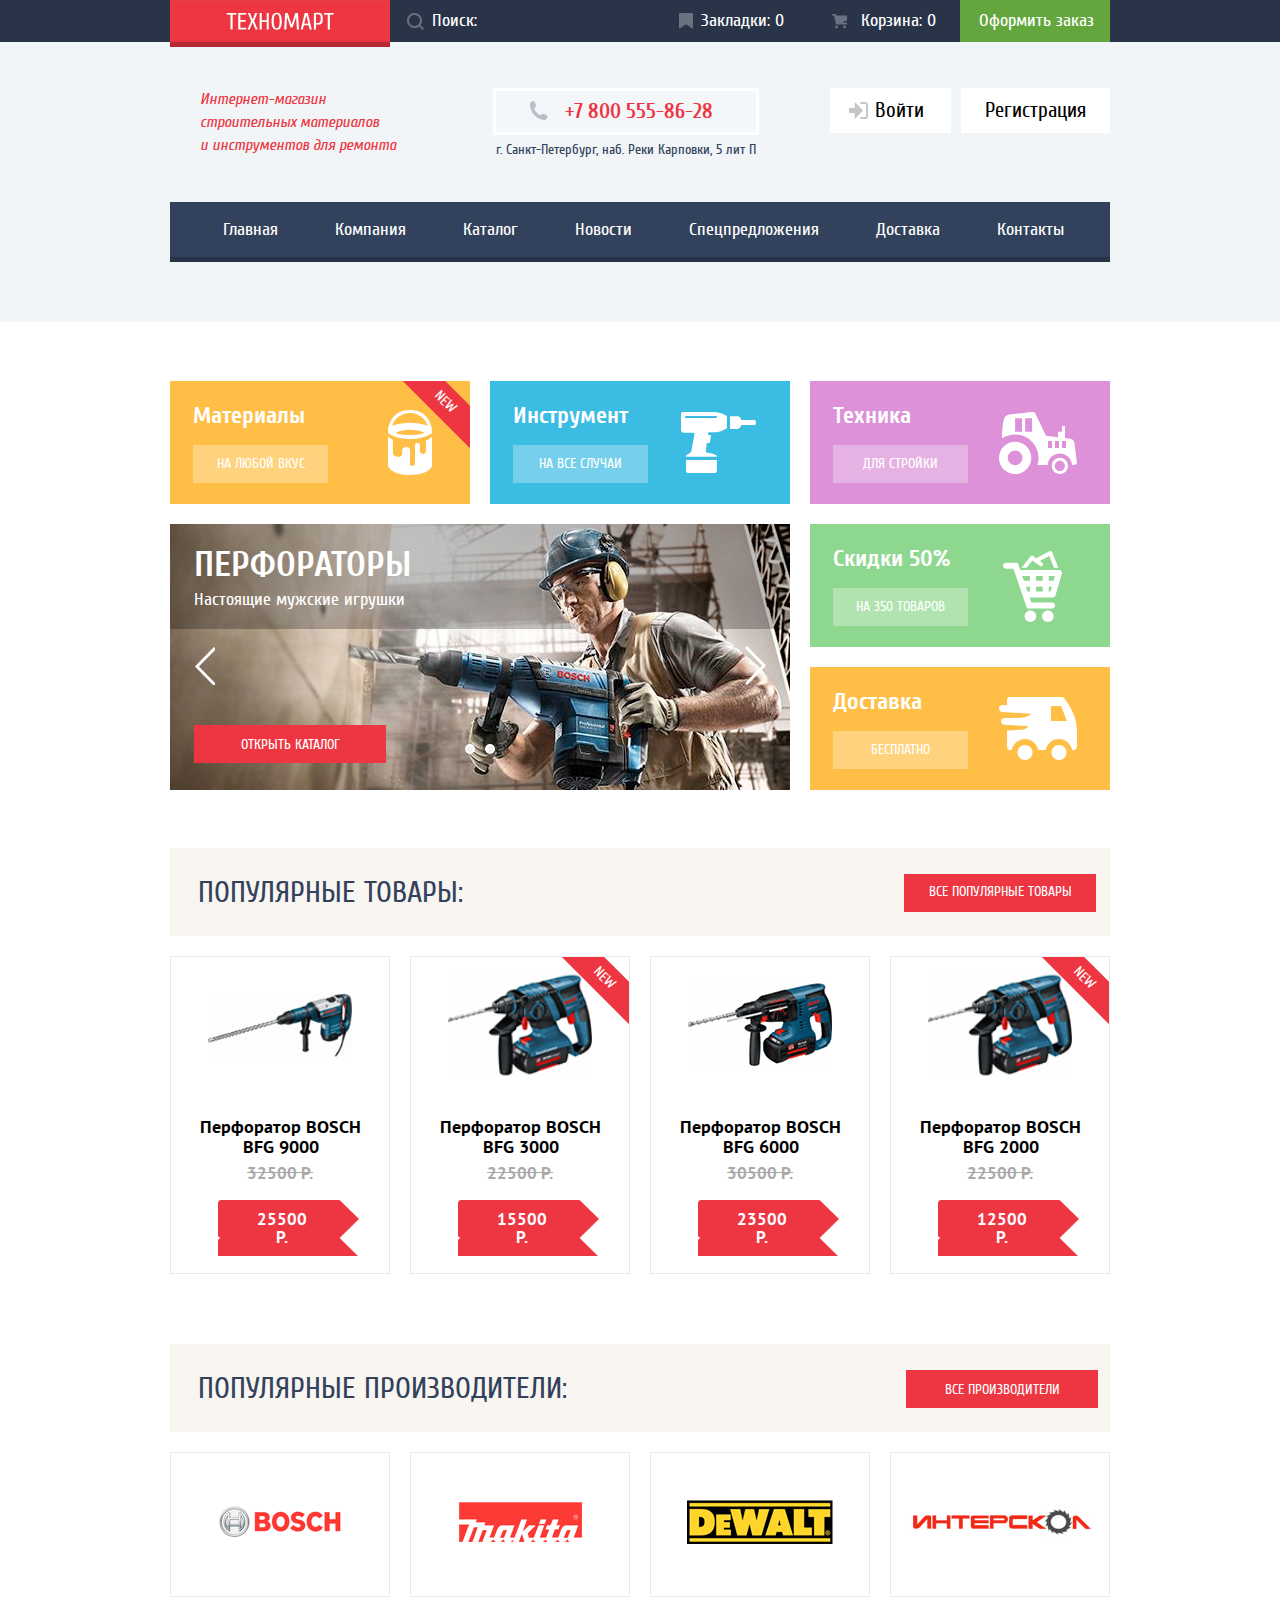
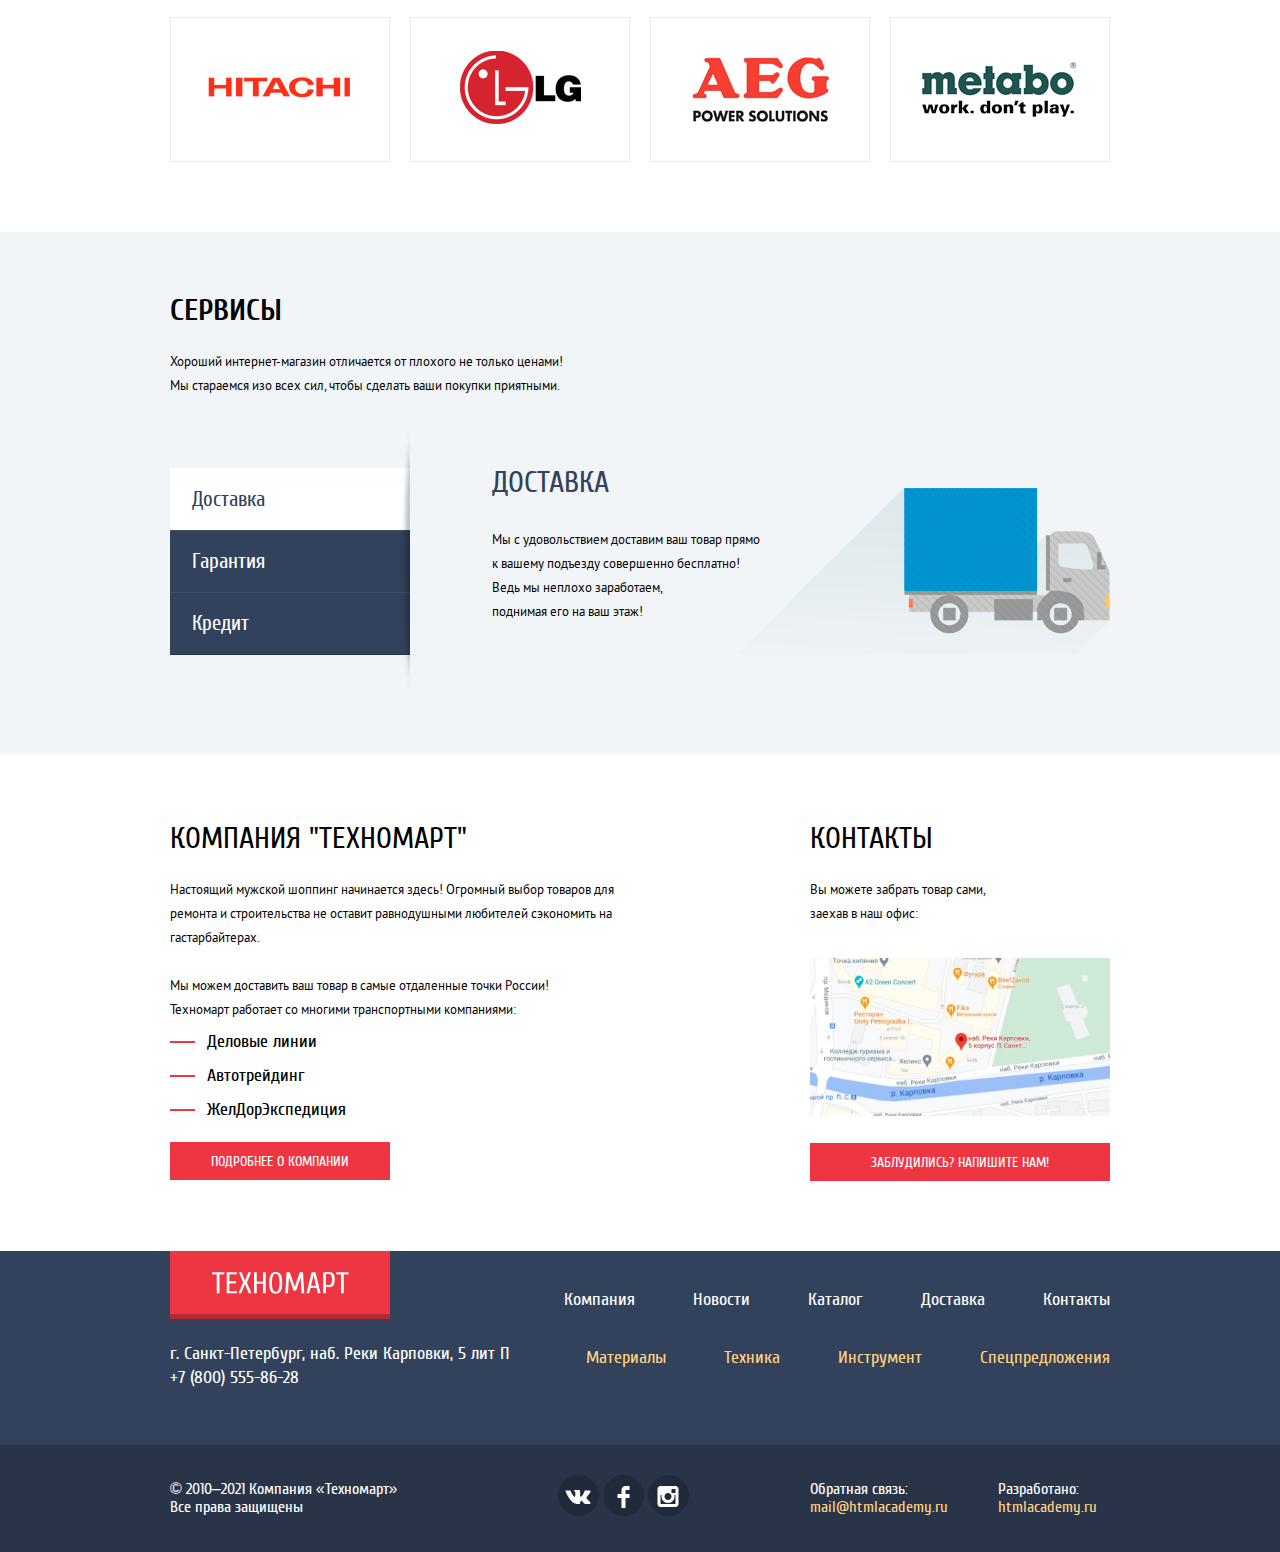
==== commit 24926fa7: "fixes 2" ====
--- a/index.html
+++ b/index.html
@@ -181,7 +181,7 @@
             <li class="popular-item bosch-9000">
               <img
                 class="popular-img"
-                src="images/bosch-BFG-9000.jpg "
+                src="images/bosch-bfg-9000.jpg "
                 width="144"
                 height="128"
                 alt="Модель перфоратора с большим сверлом"
@@ -199,7 +199,7 @@
             <li class="popular-item bosch-3000">
               <img
                 class="popular-img"
-                src="images/bosch-BFG-3000.jpg "
+                src="images/bosch-bfg-3000.jpg "
                 width="144"
                 height="128"
                 alt="Модель перфоратора с тонким сверлом"
@@ -218,7 +218,7 @@
             <li class="popular-item bosch-6000">
               <img
                 class="popular-img"
-                src="images/bosch-BFG-6000.jpg "
+                src="images/bosch-bfg-6000.jpg "
                 width="144"
                 height="128"
                 alt="Модель перфоратора со средним сверлом"
@@ -236,7 +236,7 @@
             <li class="popular-item">
               <img
                 class="popular-img bosch-2000"
-                src="images/bosch-BFG-2000.jpg"
+                src="images/bosch-bfg-2000.jpg"
                 width="144"
                 height="128"
                 alt="Модель перфоратора с малым сверлом"
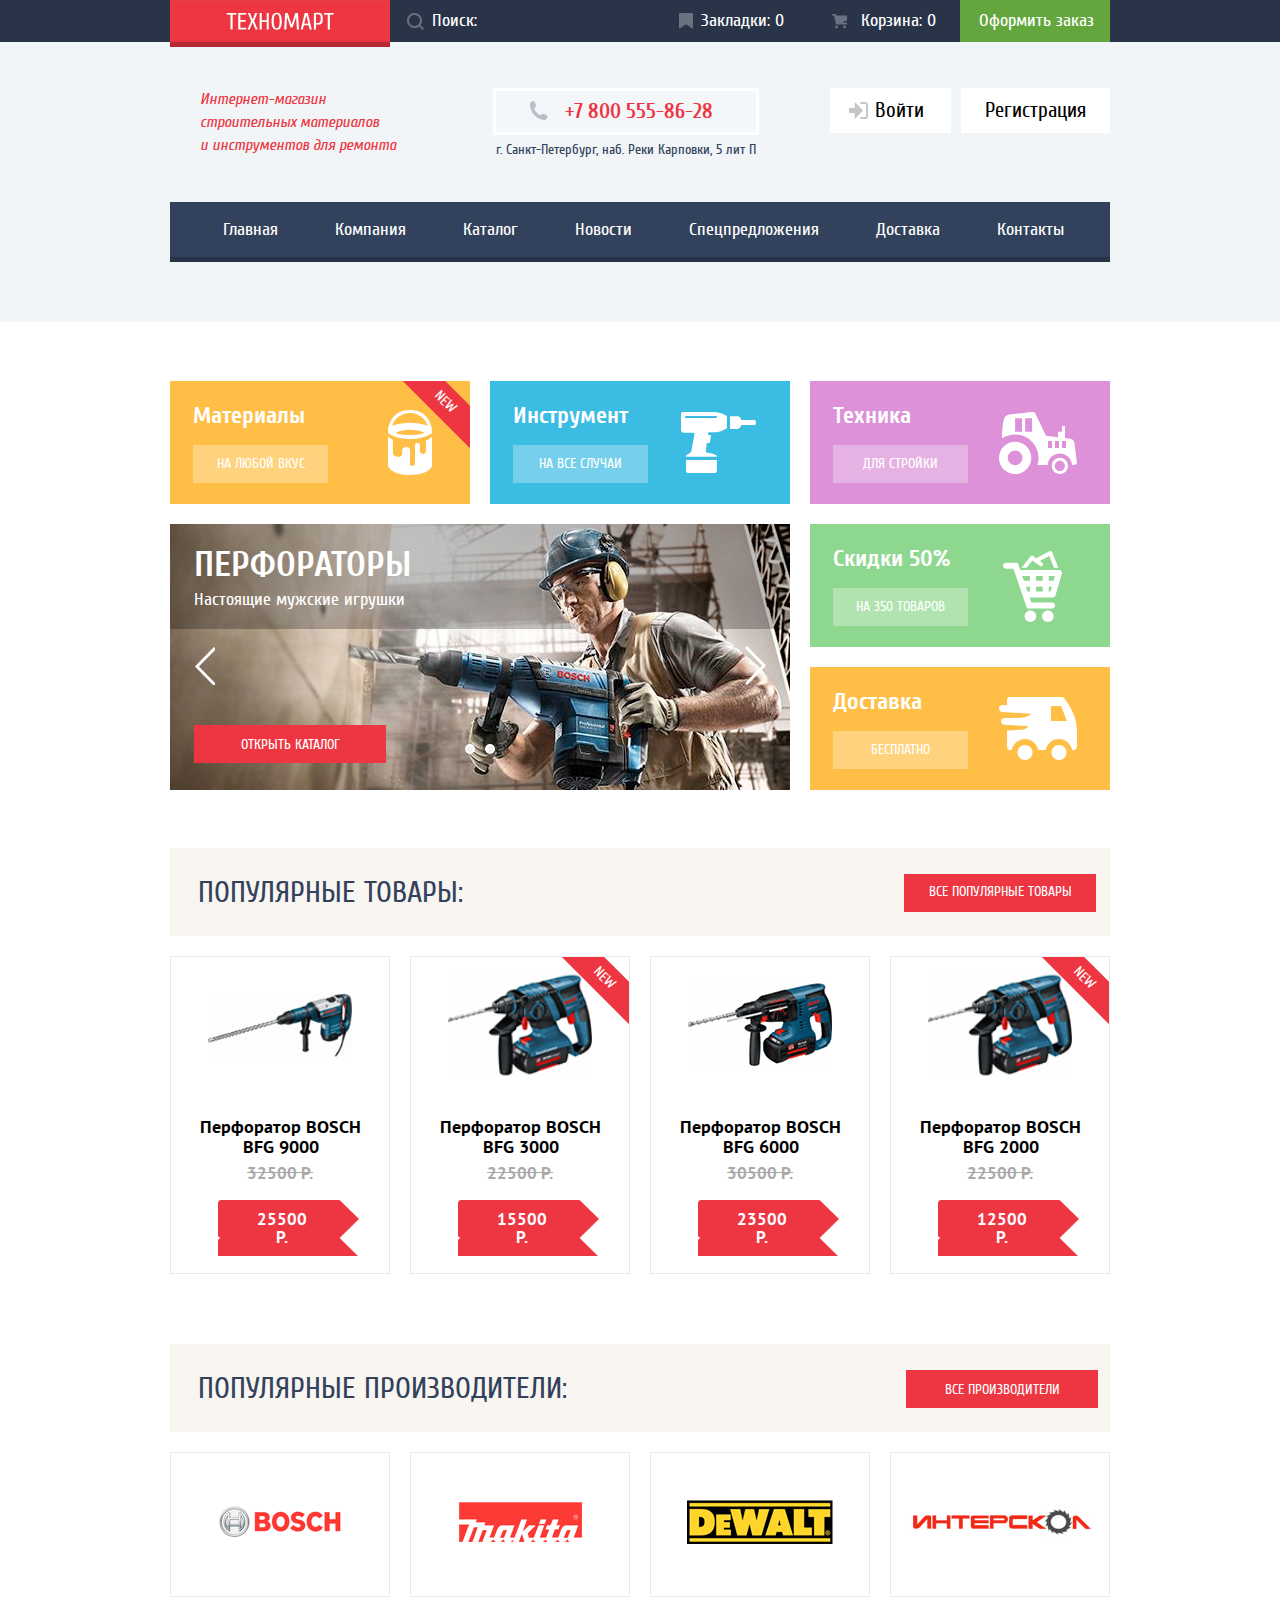
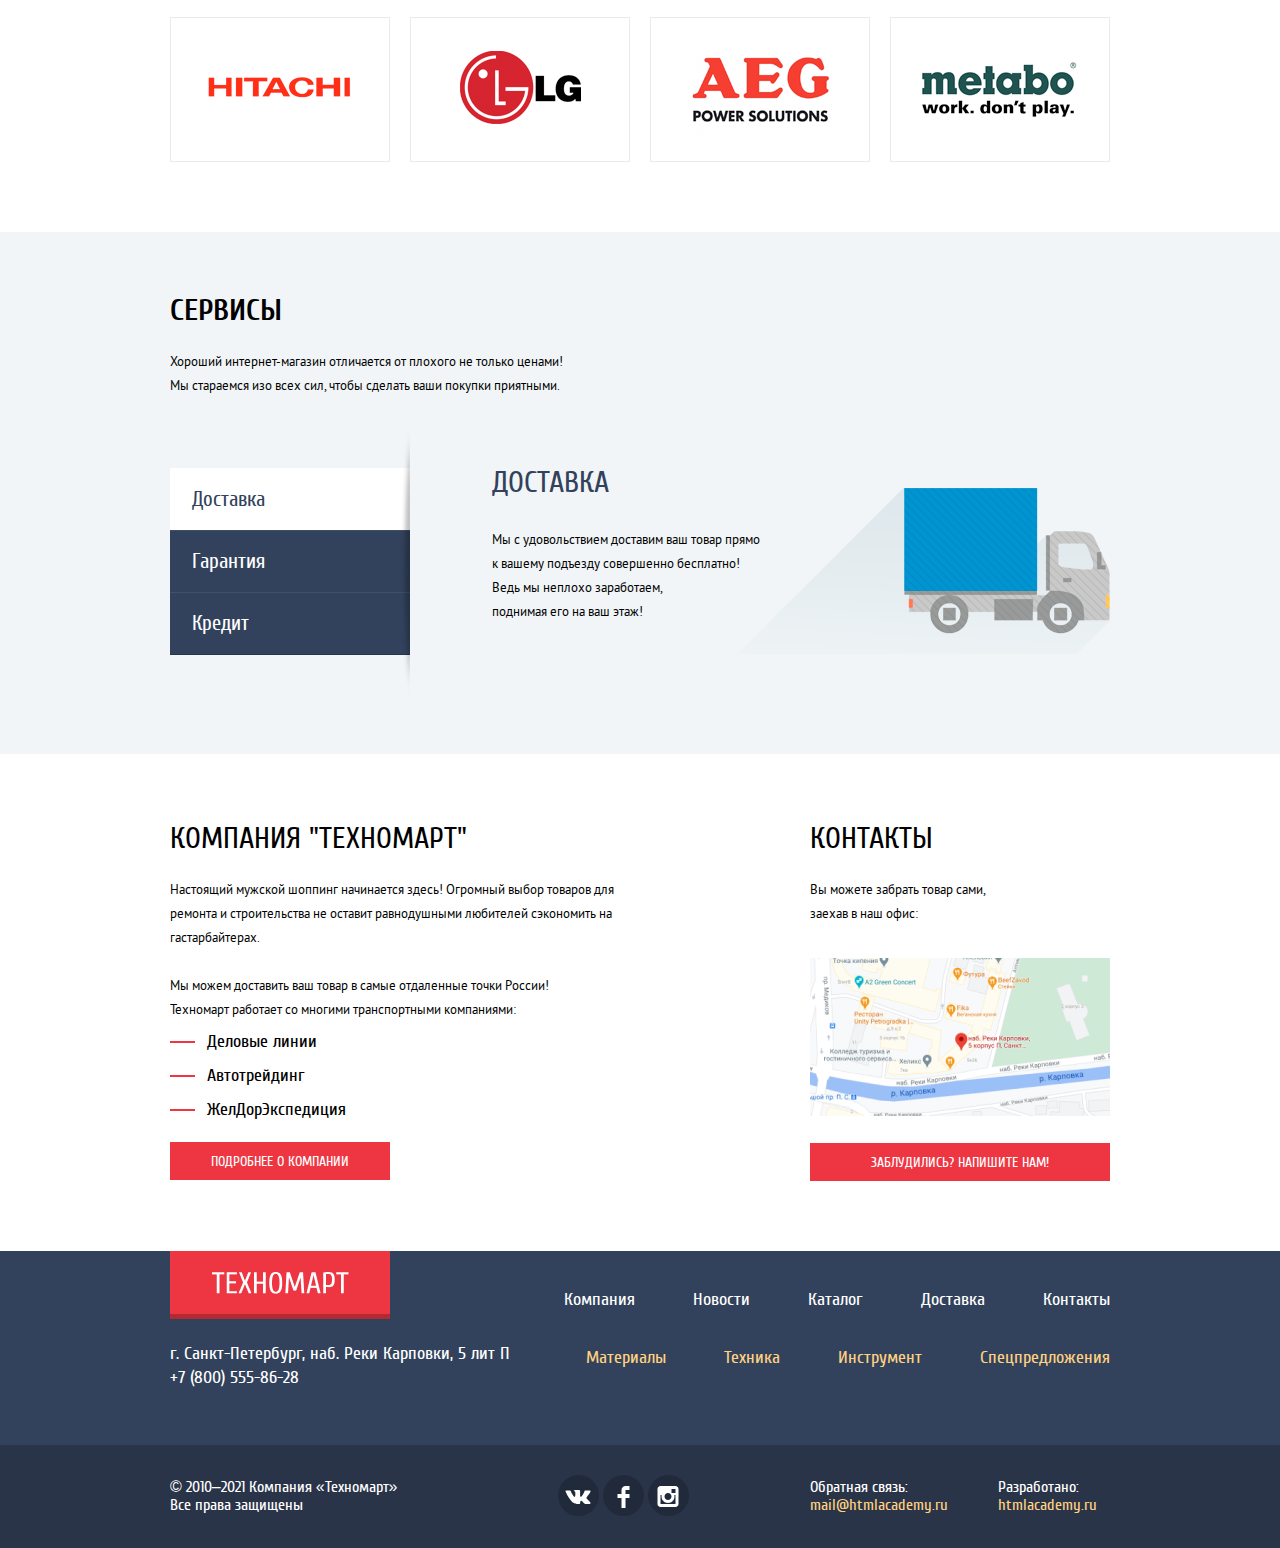
==== commit b058353e: "to admission#2" ====
--- a/index.html
+++ b/index.html
@@ -17,11 +17,7 @@
           <section class="header-top">
             <div class="logo-search">
               <a class="main-header-logo"></a>
-              <form
-                class="header-form"
-                action="https://echo.htmlacademy.ru"
-                method="post"
-              >
+              <form class="header-form" action="https://echo.htmlacademy.ru" method="post">
                 <input
                   class="header-form-input"
                   id="search"
@@ -34,12 +30,8 @@
             </div>
 
             <div class="header-bottom">
-              <a class="header-top-link icon-bookmark" href="catalog.html">
-                Закладки: 0
-              </a>
-              <a class="header-top-link icon-cart" href="catalog.html">
-                Корзина: 0
-              </a>
+              <a class="header-top-link icon-bookmark" href="catalog.html"> Закладки: 0 </a>
+              <a class="header-top-link icon-cart" href="catalog.html"> Корзина: 0 </a>
               <a class="header-top-order" href="catalog.html">Оформить заказ</a>
             </div>
           </section>
@@ -54,19 +46,13 @@
             </p>
           </section>
           <section class="header-contacts">
-            <a class="contacts-phone" href="tel:+78126660266"
-              >+7 800 555-86-28</a
-            >
-            <p class="address">
-              г. Санкт-Петербург, наб. Реки Карповки, 5 лит П
-            </p>
+            <a class="contacts-phone" href="tel:+78126660266">+7 800 555-86-28</a>
+            <p class="address">г. Санкт-Петербург, наб. Реки Карповки, 5 лит П</p>
           </section>
 
           <section class="header-actions">
             <a class="header-action login-link" href="catalog.html">Войти</a>
-            <a class="header-action check-in-link" href="catalog.html"
-              >Регистрация</a
-            >
+            <a class="header-action check-in-link" href="catalog.html">Регистрация</a>
           </section>
         </div>
 
@@ -85,9 +71,7 @@
               <a class="header-navigation" href="catalog.html">Новости</a>
             </li>
             <li class="main-navigation-item">
-              <a class="header-navigation" href="catalog.html"
-                >Спецпредложения</a
-              >
+              <a class="header-navigation" href="catalog.html">Спецпредложения</a>
             </li>
             <li class="main-navigation-item">
               <a class="header-navigation" href="catalog.html">Доставка</a>
@@ -132,16 +116,12 @@
                 <ul class="slider-list">
                   <li class="slider-item slide slide-1 slide-current">
                     <h2 class="categories-slider-title">Перфораторы</h2>
-                    <p class="categories-slider-description">
-                      Настоящие мужские игрушки
-                    </p>
+                    <p class="categories-slider-description">Настоящие мужские игрушки</p>
                   </li>
 
                   <li class="slider-item slide slide-2">
                     <h2 class="categories-slider-title">Дрели</h2>
-                    <p class="categories-slider-description">
-                      Соседям на радость
-                    </p>
+                    <p class="categories-slider-description">Соседям на радость</p>
                   </li>
                 </ul>
                 <div class="slider-controls">
@@ -149,21 +129,11 @@
                   <button type="button" aria-label="Второй слайд"></button>
                 </div>
                 <div class="slider-navigation">
-                  <button
-                    class="slider-navigation-button slider-navigation-left"
-                  >
-                    Влево
-                  </button>
-                  <button
-                    class="slider-navigation-button slider-navigation-right"
-                  >
-                    Вправо
-                  </button>
+                  <button class="slider-navigation-button slider-navigation-left">Влево</button>
+                  <button class="slider-navigation-button slider-navigation-right">Вправо</button>
                 </div>
 
-                <a class="button slider-button" href="catalog.html"
-                  >Открыть каталог</a
-                >
+                <a class="button slider-button" href="catalog.html">Открыть каталог</a>
               </section>
             </li>
           </ul>
@@ -172,9 +142,7 @@
       <section class="popular container">
         <header class="popular-header">
           <h2 class="popular-title">Популярные товары:</h2>
-          <a class="button popular-button" href="catalog.html"
-            >Все популярные товары</a
-          >
+          <a class="button popular-button" href="catalog.html">Все популярные товары</a>
         </header>
         <div class="popular-bar">
           <ul class="popular-list">
@@ -189,9 +157,7 @@
               <h4 class="popular-subject">Перфоратор BOSCH BFG 9000</h4>
               <div class="hover-button">
                 <button class="buy card-button" type="button">Купить</button>
-                <button class="cart card-button" type="button">
-                  В закладки
-                </button>
+                <button class="cart card-button" type="button">В закладки</button>
               </div>
               <p class="price-old">32500 Р.</p>
               <a class="price-new" href="catalog.html">25500 Р.</a>
@@ -207,9 +173,7 @@
               <h4 class="popular-subject">Перфоратор BOSCH BFG 3000</h4>
               <div class="hover-button">
                 <button class="buy card-button" type="button">Купить</button>
-                <button class="cart card-button" type="button">
-                  В закладки
-                </button>
+                <button class="cart card-button" type="button">В закладки</button>
               </div>
               <p class="price-old">22500 Р.</p>
               <a class="price-new" href="catalog.html">15500 Р.</a>
@@ -226,9 +190,7 @@
               <h4 class="popular-subject">Перфоратор BOSCH BFG 6000</h4>
               <div class="hover-button">
                 <button class="buy card-button" type="button">Купить</button>
-                <button class="cart card-button" type="button">
-                  В закладки
-                </button>
+                <button class="cart card-button" type="button">В закладки</button>
               </div>
               <p class="price-old">30500 Р.</p>
               <a class="price-new" href="catalog.html">23500 Р.</a>
@@ -244,9 +206,7 @@
               <h4 class="popular-subject">Перфоратор BOSCH BFG 2000</h4>
               <div class="hover-button">
                 <button class="buy card-button" type="button">Купить</button>
-                <button class="cart card-button" type="button">
-                  В закладки
-                </button>
+                <button class="cart card-button" type="button">В закладки</button>
               </div>
               <p class="price-old">22500 Р.</p>
               <a class="price-new" href="catalog.html">12500 Р.</a>
@@ -259,43 +219,23 @@
       <section class="producers container">
         <header class="producers-header">
           <h2 class="producers-title">Популярные производители:</h2>
-          <a class="button producers-button" href="catalog.html"
-            >Все производители</a
-          >
+          <a class="button producers-button" href="catalog.html">Все производители</a>
         </header>
 
         <ul class="producers-list">
           <li class="producers-item">
             <a class="producers-link" href="catalog.html">
-              <img
-                class="producers-img"
-                src="images/bosch-logo.png "
-                width="126"
-                height="37"
-                alt="логотип BOSCH"
-              />
-            </a>
-          </li>
-          <li class="producers-item">
-            <a class="producers-link" href="catalog.html">
-              <img
-                class="producers-img"
-                src="images/makita-logo.png "
-                width="123"
-                height="40"
-                alt="логотип Makita"
-              />
-            </a>
-          </li>
-          <li class="producers-item">
-            <a class="producers-link" href="catalog.html">
-              <img
-                class="producers-img"
-                src="images/dewalt-logo.png "
-                width="146"
-                height="44"
-                alt="логотип DeWalt"
-              />
+              <img class="producers-img" src="images/bosch-logo.png " width="126" height="37" alt="логотип BOSCH" />
+            </a>
+          </li>
+          <li class="producers-item">
+            <a class="producers-link" href="catalog.html">
+              <img class="producers-img" src="images/makita-logo.png " width="123" height="40" alt="логотип Makita" />
+            </a>
+          </li>
+          <li class="producers-item">
+            <a class="producers-link" href="catalog.html">
+              <img class="producers-img" src="images/dewalt-logo.png " width="146" height="44" alt="логотип DeWalt" />
             </a>
           </li>
           <li class="producers-item">
@@ -311,46 +251,22 @@
           </li>
           <li class="producers-item">
             <a class="producers-link" href="catalog.html">
-              <img
-                class="producers-img"
-                src="images/hitachi-logo.png "
-                width="169"
-                height="31"
-                alt="логотип HITACHI"
-              />
-            </a>
-          </li>
-          <li class="producers-item">
-            <a class="producers-link" href="catalog.html">
-              <img
-                class="producers-img"
-                src="images/lg-logo.png "
-                width="121"
-                height="73"
-                alt="логотип LG"
-              />
-            </a>
-          </li>
-          <li class="producers-item">
-            <a class="producers-link" href="catalog.html">
-              <img
-                class="producers-img"
-                src="images/aeg-logo.png "
-                width="151"
-                height="98"
-                alt="логотип AEG"
-              />
-            </a>
-          </li>
-          <li class="producers-item">
-            <a class="producers-link" href="catalog.html">
-              <img
-                class="producers-img"
-                src="images/metabo-logo.png "
-                width="206"
-                height="73"
-                alt="логотип Metabo"
-              />
+              <img class="producers-img" src="images/hitachi-logo.png " width="169" height="31" alt="логотип HITACHI" />
+            </a>
+          </li>
+          <li class="producers-item">
+            <a class="producers-link" href="catalog.html">
+              <img class="producers-img" src="images/lg-logo.png " width="121" height="73" alt="логотип LG" />
+            </a>
+          </li>
+          <li class="producers-item">
+            <a class="producers-link" href="catalog.html">
+              <img class="producers-img" src="images/aeg-logo.png " width="151" height="98" alt="логотип AEG" />
+            </a>
+          </li>
+          <li class="producers-item">
+            <a class="producers-link" href="catalog.html">
+              <img class="producers-img" src="images/metabo-logo.png " width="206" height="73" alt="логотип Metabo" />
             </a>
           </li>
         </ul>
@@ -367,19 +283,13 @@
           <div class="service-bar">
             <ul class="service-list">
               <li class="service-item">
-                <button class="service-button active" type="button">
-                  Доставка
-                </button>
+                <button class="service-button active" type="button">Доставка</button>
               </li>
               <li class="service-item">
-                <button class="service-button disabled" type="button" disabled>
-                  Гарантия
-                </button>
+                <button class="service-button disabled" type="button" disabled>Гарантия</button>
               </li>
               <li class="service-item">
-                <button class="service-button disabled" type="button" disabled>
-                  Кредит
-                </button>
+                <button class="service-button disabled" type="button" disabled>Кредит</button>
               </li>
             </ul>
 
@@ -392,6 +302,23 @@
                 поднимая его на ваш этаж!
               </p>
             </section>
+
+            <section class="guarantee">
+              <h4 class="guarantee-title">Гарантия</h4>
+              <p class="guarantee-description">
+                Если товар, приобретенный у нас сломается, <br />
+                вы всегда можете быть уверены в нашей гарантии! <br />
+                Мы обменяем старый товар на новый.
+              </p>
+            </section>
+
+            <section class="credit">
+              <h4 class="credit-title">Кредит</h4>
+              <p class="credit-description">
+                Кредит без первоначального взноса и переплат <br />
+                сроком до 10 месяцев
+              </p>
+            </section>
           </div>
         </div>
       </section>
@@ -401,10 +328,8 @@
         <section class="about-info">
           <h3 class="about-title">Компания "ТЕХНОМАРТ"</h3>
           <p class="about-description">
-            Настоящий мужской шоппинг начинается здесь! Огромный выбор товаров
-            для <br />
-            ремонта и строительства не оставит равнодушными любителей сэкономить
-            на <br />
+            Настоящий мужской шоппинг начинается здесь! Огромный выбор товаров для <br />
+            ремонта и строительства не оставит равнодушными любителей сэкономить на <br />
             гастарбайтерах.<br /><br />
 
             Мы можем доставить ваш товар в самые отдаленные точки России!<br />
@@ -417,26 +342,14 @@
             <li class="about-info-item">ЖелДорЭкспедиция</li>
           </ul>
 
-          <a class="button button-about" href="catalog.html"
-            >Подробнее о компании</a
-          >
+          <a class="button button-about" href="catalog.html">Подробнее о компании</a>
         </section>
 
         <section class="about-contacts">
           <h3 class="contacts-title">Контакты</h3>
-          <p class="contacts-description">
-            Вы можете забрать товар сами,<br />заехав в наш офис:
-          </p>
-          <img
-            class="about-contacts-img"
-            src="images/map.png "
-            width="300"
-            height="158"
-            alt="Карта"
-          />
-          <a class="button button-contacts" href="catalog.html"
-            >Заблудились? Напишите нам!</a
-          >
+          <p class="contacts-description">Вы можете забрать товар сами,<br />заехав в наш офис:</p>
+          <img class="about-contacts-img" src="images/map.png " width="300" height="158" alt="Карта" />
+          <a class="button button-contacts" href="catalog.html">Заблудились? Напишите нам!</a>
         </section>
       </section>
     </main>
@@ -455,63 +368,41 @@
           </a>
           <h2 class="visually-hidden">Контактная информация</h2>
           <div class="footer-address">
-            <p class="footer-contacts">
-              г. Санкт-Петербург, наб. Реки Карповки, 5 лит П
-            </p>
-            <a class="footer-contacts-phone" href="tel:+78005568628"
-              >+7 (800) 555-86-28</a
-            >
+            <p class="footer-contacts">г. Санкт-Петербург, наб. Реки Карповки, 5 лит П</p>
+            <a class="footer-contacts-phone" href="tel:+78005568628">+7 (800) 555-86-28</a>
           </div>
           <nav class="footer-nav footer-nav-white footer-top">
             <ul class="footer-nav-list">
               <li class="footer-nav-item">
-                <a class="footer-navigation-white" href="catalog.html"
-                  >Компания</a
-                >
-              </li>
-              <li class="footer-nav-item">
-                <a class="footer-navigation-white" href="catalog.html"
-                  >Новости</a
-                >
-              </li>
-              <li class="footer-nav-item">
-                <a class="footer-navigation-white" href="catalog.html"
-                  >Каталог</a
-                >
-              </li>
-              <li class="footer-nav-item">
-                <a class="footer-navigation-white" href="catalog.html"
-                  >Доставка</a
-                >
-              </li>
-              <li class="footer-nav-item">
-                <a class="footer-navigation-white" href="catalog.html"
-                  >Контакты</a
-                >
+                <a class="footer-navigation-white" href="catalog.html">Компания</a>
+              </li>
+              <li class="footer-nav-item">
+                <a class="footer-navigation-white" href="catalog.html">Новости</a>
+              </li>
+              <li class="footer-nav-item">
+                <a class="footer-navigation-white" href="catalog.html">Каталог</a>
+              </li>
+              <li class="footer-nav-item">
+                <a class="footer-navigation-white" href="catalog.html">Доставка</a>
+              </li>
+              <li class="footer-nav-item">
+                <a class="footer-navigation-white" href="catalog.html">Контакты</a>
               </li>
             </ul>
           </nav>
           <nav class="footer-nav footer-nav-yellow footer-top">
             <ul class="footer-nav-list">
               <li class="footer-nav-item">
-                <a class="footer-navigation-yellow" href="catalog.html"
-                  >Материалы</a
-                >
-              </li>
-              <li class="footer-nav-item">
-                <a class="footer-navigation-yellow" href="catalog.html"
-                  >Техника</a
-                >
-              </li>
-              <li class="footer-nav-item">
-                <a class="footer-navigation-yellow" href="catalog.html"
-                  >Инструмент</a
-                >
-              </li>
-              <li class="footer-nav-item">
-                <a class="footer-navigation-yellow" href="catalog.html"
-                  >Спецпредложения</a
-                >
+                <a class="footer-navigation-yellow" href="catalog.html">Материалы</a>
+              </li>
+              <li class="footer-nav-item">
+                <a class="footer-navigation-yellow" href="catalog.html">Техника</a>
+              </li>
+              <li class="footer-nav-item">
+                <a class="footer-navigation-yellow" href="catalog.html">Инструмент</a>
+              </li>
+              <li class="footer-nav-item">
+                <a class="footer-navigation-yellow" href="catalog.html">Спецпредложения</a>
               </li>
             </ul>
           </nav>
@@ -542,9 +433,7 @@
 
           <p class="footer-feedback">
             Обратная связь:<br />
-            <a class="feedback" href="https://htmlacademy.ru"
-              >mail@htmlacademy.ru</a
-            >
+            <a class="feedback" href="https://htmlacademy.ru">mail@htmlacademy.ru</a>
           </p>
 
           <p class="footer-develop">
@@ -557,45 +446,26 @@
 
     <section class="modal modal-login">
       <h2 class="visually-hidden">Обратная связь</h2>
-      <div>
-        <form
-          class="login-form"
-          action="https://echo.htmlacademy.ru"
-          method="post"
-        >
+      <form class="login-form" action="https://echo.htmlacademy.ru" method="post">
+        <fieldset class="login-form-header">
           <p class="name-user">
             <label class="name" for="name">Ваше имя</label>
-            <input
-              class="user"
-              id="name"
-              type="text"
-              name="login"
-              placeholder="Имя Фамилия"
-            />
+            <input class="user" id="name" type="text" name="login" placeholder="Имя Фамилия" />
           </p>
           <p class="email-user">
             <label class="email" for="login-login">Ваш e-mail</label>
-            <input
-              class="login-email"
-              id="login-login"
-              type="email"
-              name="login"
-              placeholder="email@example.com"
-            />
+            <input class="login-email" id="login-login" type="email" name="login" placeholder="email@example.com" />
           </p>
           <p class="message">
             <label class="text" for="text">Текст письма:</label>
-            <textarea
-              class="message-text"
-              id="text"
-              name="login"
-              placeholder="В свободной форме"
-            ></textarea>
-          </p>
-        </form>
-      </div>
+            <textarea class="message-text" id="text" name="login" placeholder="В свободной форме"></textarea>
+          </p>
+        </fieldset>
+        <fieldset class="login-form-footer">
+          <button class="modal-button" type="submit">Отправить</button>
+        </fieldset>
+      </form>
       <button class="modal-close" type="button">Закрыть</button>
-      <button class="modal-button" type="submit">Отправить</button>
     </section>
 
     <section class="modal modal-map">
@@ -606,27 +476,19 @@
         style="border: 0"
         allowfullscreen=""
         loading="lazy"
-      ></iframe>
+      >
+      </iframe>
       <button class="modal-close" type="button">Закрыть</button>
     </section>
 
     <section class="modal modal-catalog">
       <div class="modal-catalog-text">
-        <img
-          src="images/icon-mark.svg"
-          width="66"
-          height="66"
-          alt="Зеленая галочка"
-        />
+        <img src="images/icon-mark.svg" width="66" height="66" alt="Зеленая галочка" />
         <p class="item-added">Товар добавлен в корзину!</p>
       </div>
       <div class="modal-catalog-buttons">
-        <button class="modal-button checkout" type="submit">
-          Оформить заказ
-        </button>
-        <button class="modal-button continue-shopping" type="submit">
-          Продолжить покупки
-        </button>
+        <button class="modal-button checkout" type="submit">Оформить заказ</button>
+        <button class="modal-button continue-shopping" type="submit">Продолжить покупки</button>
       </div>
       <button class="modal-close" type="button">Закрыть</button>
     </section>
--- a/css/style.min.css
+++ b/css/style.min.css
@@ -1,2014 +1 @@
-@font-face {
-  font-family: "Cuprum";
-  src: url(../fonts/cuprum.woff2) format("woff2"),
-    url(../fonts/cuprum.woff) format("woff");
-  font-weight: 400;
-  font-style: normal;
-}
-@font-face {
-  font-family: "Cuprum";
-  src: url(../fonts/cuprumbold.woff2) format("woff2"),
-    url(../fonts/cuprumbold.woff) format("woff");
-  font-weight: 700;
-  font-style: normal;
-}
-@font-face {
-  font-family: "Cuprum";
-  src: url(../fonts/cuprumbolditalic.woff2) format("woff2"),
-    url(../fonts/cuprumbolditalic.woff) format("woff");
-  font-weight: 700;
-  font-style: italic;
-}
-@font-face {
-  font-family: "Cuprum";
-  src: url(../fonts/cuprumitalic.woff2) format("woff2"),
-    url(../fonts/cuprumitalic.woff) format("woff");
-  font-weight: 700;
-  font-style: italic;
-}
-@font-face {
-  font-family: "PT Sans";
-  src: url(../fonts/ptsans.woff2) format("woff2"),
-    url(../fonts/ptsans.woff) format("woff");
-  font-weight: 400;
-  font-style: normal;
-}
-@font-face {
-  font-family: "PT Sans";
-  src: url(../fonts/ptsansbold.woff2) format("woff2"),
-    url(../fonts/ptsansbold.woff) format("woff");
-  font-weight: 700;
-  font-style: normal;
-}
-:root {
-  --basic-extra-dark-blue: #293449;
-  --basic-dark-blue: #1d2739;
-  --basic-blue: #32425c;
-  --basic-light-grey: #f1f5f7;
-  --basic-light-grey-opacity: rgba(241, 245, 247, 0.5);
-  --basic-middle-grey-opacity: rgba(197, 197, 197, 0.3);
-  --basic-dark-grey-opacity: rgba(169, 169, 169, 0.3);
-  --basic-grey: #f3f7f9;
-  --basic-midle-grey: #eaeaea;
-  --basic-greylight: #c5c5c5;
-  --basic-neutral: #f9f5f0;
-  --basic-red: #ee3643;
-  --basic-dark-red: #ca2c37;
-  --basic-extra-dark-red: #ba2732;
-  --basic-white: #ffffff;
-  --basic-white-opacity: rgba(255, 255, 255, 0.3);
-  --special-dark-blue: #405069;
-  --special-social-blue: #212a3a;
-  --basic-black: #000000;
-  --basik-green: #63a63e;
-  --basik-success: #5fbb2d;
-  --basik-dark-green: #518534;
-  --special-dark-green: #367315;
-  --basik-light-yellow: #f7f3ec;
-  --special-pagination-grey: #e5e5e5;
-  --special: #ffd180;
-  --special-opacity: rgba(255, 209, 128, 0.5);
-  --special-yellow: #ffbf47;
-  --special-blue: #3bbce3;
-  --special-pink: #dc91d8;
-  --special-green: #8ed78f;
-  --special-grey: #a9a9a9;
-  --special-white-opacity: rgba(255, 255, 255, 0.5);
-  --special-range-grey: #cfcfcf;
-  --special-checkbox-grey: #b5b5b5;
-  --special-modal-white: #f1f1f1;
-}
-* {
-  -webkit-box-sizing: border-box;
-  box-sizing: border-box;
-}
-fieldset {
-  padding: 0;
-}
-.visually-hidden {
-  position: absolute;
-  width: 1px;
-  height: 1px;
-  margin: -1px;
-  border: 0;
-  padding: 0;
-  white-space: nowrap;
-  -webkit-clip-path: inset(100%);
-  clip-path: inset(100%);
-  clip: rect(0 0 0 0);
-  overflow: hidden;
-}
-*,
-.page-body {
-  margin: 0;
-  padding: 0;
-}
-.page-body {
-  min-width: 940px;
-  font-family: "Cuprum", Arial, sans-serif;
-  font-weight: 400;
-  color: var(--basic-white);
-  background-color: var(--basic-white);
-  min-height: 100%;
-  display: -ms-grid;
-  display: grid;
-  -ms-grid-rows: -webkit-min-content 1fr -webkit-min-content;
-  -ms-grid-rows: min-content 1fr min-content;
-  grid-template-rows: -webkit-min-content 1fr -webkit-min-content;
-  grid-template-rows: min-content 1fr min-content;
-  -ms-flex-line-pack: start;
-  align-content: start;
-}
-.main {
-  padding-top: 59px;
-}
-.main-header {
-  background-color: var(--basic-light-grey);
-  outline-offset: -5px;
-}
-.header-bar {
-  background-color: var(--basic-extra-dark-blue);
-  margin-bottom: 46px;
-}
-.header-top,
-.header-top-link {
-  text-decoration: none;
-}
-.header-top-link:active {
-  background-color: var(--basic-dark-blue);
-}
-.header-top-link:hover a {
-  opacity: 1;
-}
-.header-top {
-  display: -ms-grid;
-  display: grid;
-  -ms-grid-columns: 1fr 1fr;
-  grid-template-columns: 1fr 1fr;
-  width: 940px;
-  height: 42px;
-  margin: 0 auto;
-  padding: 0;
-  font-size: 18px;
-  line-height: 24px;
-  background-color: var(--basic-extra-dark-blue);
-}
-.header {
-  padding-bottom: 60px;
-}
-.header-bottom {
-  -ms-grid-column-align: end;
-  justify-self: end;
-  height: 42px;
-}
-.header-bottom,
-.logo-search {
-  display: -webkit-box;
-  display: -ms-flexbox;
-  display: flex;
-}
-.main-header-logo {
-  display: inline-block;
-  width: 220px;
-  height: 47px;
-  vertical-align: middle;
-  background-image: url(../images/logo.png);
-  background-color: var(--basic-dark-red);
-}
-.main-header-logo:active {
-  background-image: url(../images/logo-active.png);
-}
-.header-form {
-  display: -webkit-box;
-  display: -ms-flexbox;
-  display: flex;
-  height: 42px;
-  width: 271px;
-  position: relative;
-}
-.header-form-input {
-  border: 0;
-  padding: 9px 0 9px 42px;
-  width: 100%;
-  background-image: url(../images/icon-search.svg);
-  background-repeat: no-repeat;
-  background-position: 17px 50%;
-  background-color: transparent;
-}
-.header-form-input::-webkit-input-placeholder {
-  font-size: 18px;
-  line-height: 24px;
-  color: var(--basic-white);
-}
-.header-form-input::-moz-placeholder {
-  font-size: 18px;
-  line-height: 24px;
-  color: var(--basic-white);
-}
-.header-form-input:-ms-input-placeholder {
-  font-size: 18px;
-  line-height: 24px;
-  color: var(--basic-white);
-}
-.header-form-input::-ms-input-placeholder {
-  font-size: 18px;
-  line-height: 24px;
-  color: var(--basic-white);
-}
-.header-form-input::placeholder {
-  font-size: 18px;
-  line-height: 24px;
-  color: var(--basic-white);
-}
-.header-form-input:hover {
-  background-image: url(../images/icon-search-hover.svg);
-}
-.header-form-input:focus {
-  background-image: url(../images/icon-search-focus.svg);
-  background-color: var(--basic-white);
-  border: 0;
-  outline: 0;
-}
-.header-form-label:active::before,
-.header-form-label:focus::before,
-.header-form-label:hover::before {
-  opacity: 1;
-}
-.icon-bookmark {
-  padding-left: 22px;
-  margin-right: 24px;
-  position: relative;
-}
-.icon-cart {
-  padding-left: 53px;
-  padding-right: 24px;
-  position: relative;
-}
-.icon-bookmark::before,
-.icon-cart::before {
-  content: "";
-  position: absolute;
-  background-image: url(../images/icon-cart.svg);
-  background-repeat: no-repeat;
-  background-position: 0 0;
-  opacity: 0.3;
-  width: 15px;
-  height: 15px;
-  left: 24px;
-  top: 50%;
-  -webkit-transform: translateY(-50%);
-  -ms-transform: translateY(-50%);
-  transform: translateY(-50%);
-}
-.icon-bookmark::before {
-  background-image: url(../images/icon-bookmark.svg);
-  left: 0;
-  width: 14px;
-  height: 16px;
-}
-.icon-bookmark:hover::before,
-.icon-cart:hover::before {
-  opacity: 1;
-}
-.icon-cart-catalog {
-  background-color: var(--basic-red);
-  text-decoration: none;
-  padding-left: 47px;
-  padding-right: 23px;
-}
-.header-description {
-  -ms-grid-column-align: start;
-  justify-self: start;
-  font-size: 16px;
-  line-height: 23px;
-  text-align: center;
-  font-style: italic;
-  color: var(--basic-red);
-}
-.header-description-content {
-  text-align: left;
-  padding-left: 20px;
-}
-.header-contacts {
-  -ms-grid-column-align: center;
-  justify-self: center;
-}
-.address,
-.contacts-phone {
-  font-size: 14px;
-  line-height: 30px;
-  text-align: center;
-  color: var(--basic-blue);
-}
-.contacts-phone {
-  display: block;
-  width: 266px;
-  margin: 0 auto;
-  font-size: 21px;
-  line-height: 32px;
-  font-weight: 700;
-  text-decoration: none;
-  color: var(--basic-red);
-  border: 3px solid var(--basic-white);
-  padding-top: 4px;
-  padding-bottom: 5px;
-  padding-left: 26px;
-  background: url(../images/icon-phone.svg) no-repeat 33px 10px
-    var(--basic-grey);
-}
-.header-actions {
-  justify-self: end;
-  -ms-flex-wrap: wrap;
-  flex-wrap: wrap;
-  font-size: 21px;
-  line-height: 21px;
-  text-align: center;
-  color: var(--basic-black);
-  display: -webkit-box;
-  display: -ms-flexbox;
-  display: flex;
-}
-.header-action {
-  display: block;
-  -ms-flex-item-align: start;
-  align-self: flex-start;
-}
-.header-action:not(:last-child) {
-  margin-right: 10px;
-}
-.check-in-link,
-.login-link {
-  text-decoration: none;
-  color: var(--basic-black);
-  background-color: var(--basic-white);
-}
-.login-link {
-  padding: 12px 27px 12px 45px;
-  background-repeat: no-repeat;
-  background-position: 19px 50%;
-  background-image: url(../images/icon-login.svg);
-}
-.login-link:hover {
-  background-image: url(../images/icon-login-hover.svg);
-}
-.check-in-link {
-  padding: 12px 24px;
-}
-.header-actions a:hover {
-  color: var(--basic-red);
-}
-.header-actions a:active {
-  color: var(--basic-greylight);
-}
-.page {
-  height: 100%;
-}
-.description,
-.main-navigation {
-  display: -ms-grid;
-  display: grid;
-  width: 940px;
-}
-.description {
-  -ms-grid-columns: 288px 316px 1fr;
-  grid-template-columns: 288px 316px 1fr;
-  padding-left: 10px;
-  margin: 0 auto 37px;
-}
-.main-navigation {
-  -ms-grid-column-align: center;
-  justify-self: center;
-  height: 60px;
-  margin: 0 auto;
-  padding: 0 10px;
-  list-style: none;
-  text-decoration: none;
-  background-color: var(--basic-blue);
-  -webkit-box-shadow: inset 0 -5px 0 var(--basic-extra-dark-blue);
-  box-shadow: inset 0 -5px 0 var(--basic-extra-dark-blue);
-}
-.main-navigation-item,
-.main-navigation-list {
-  display: -webkit-box;
-  display: -ms-flexbox;
-  display: flex;
-  -webkit-box-align: center;
-  -ms-flex-align: center;
-  align-items: center;
-}
-.main-navigation-list {
-  -ms-flex-pack: distribute;
-  justify-content: space-around;
-  font-size: 18px;
-  line-height: 24px;
-  margin: 0;
-  padding: 0 15px 0 10px;
-  list-style: none;
-}
-.main-navigation-item {
-  padding-left: 33px;
-  padding-right: 24px;
-  height: 100%;
-}
-.main-navigation-item:hover {
-  background-color: var(--basic-extra-dark-blue);
-}
-.main-navigation-item:active {
-  background-color: var(--basic-dark-blue);
-}
-.main-navigation-item:active a {
-  color: var(--special-white-opacity);
-}
-.header-navigation {
-  list-style: none;
-  text-decoration: none;
-  margin-bottom: 4px;
-}
-.header-top-order {
-  background-color: var(--basik-green);
-  padding-left: 19px;
-  padding-right: 16px;
-  text-decoration: none;
-}
-.header-top-link,
-.header-top-order {
-  display: -webkit-box;
-  display: -ms-flexbox;
-  display: flex;
-  -ms-flex-item-align: normal;
-  align-self: normal;
-  -webkit-box-align: center;
-  -ms-flex-align: center;
-  align-items: center;
-}
-.header-top-order:hover {
-  background-color: var(--basik-success);
-  text-decoration: none;
-}
-.header-top-order:active {
-  background-color: var(--basik-green);
-  color: var(--special-white-opacity);
-}
-.button,
-.header-top a,
-.main-navigation a {
-  color: var(--basic-white);
-}
-.button {
-  font-size: 14px;
-  line-height: 18px;
-  width: 192px;
-  height: 38px;
-  padding-top: 11px;
-  padding-bottom: 9px;
-  text-transform: uppercase;
-  background-color: var(--basic-red);
-  text-decoration: none;
-  text-align: center;
-  display: block;
-}
-.button:hover {
-  background-color: var(--basic-dark-red);
-}
-.button:active {
-  background-color: var(--basic-extra-dark-red);
-}
-.container {
-  width: 940px;
-  margin: 0 auto;
-}
-.categories-list {
-  display: -ms-grid;
-  display: grid;
-  -ms-grid-columns: 1fr 20px 1fr 20px 1fr;
-  grid-template-columns: 1fr 1fr 1fr;
-  -ms-grid-rows: 123px 20px 123px 20px 123px;
-  grid-template-rows: 123px 123px 123px;
-  gap: 20px;
-  margin-bottom: 58px;
-}
-.categories-list > :nth-child(1) {
-  -ms-grid-row: 1;
-  -ms-grid-column: 1;
-}
-.categories-list > :nth-child(2) {
-  -ms-grid-row: 1;
-  -ms-grid-column: 3;
-}
-.categories-list > :nth-child(3) {
-  -ms-grid-row: 1;
-  -ms-grid-column: 5;
-}
-.categories-list > :nth-child(4) {
-  -ms-grid-row: 3;
-  -ms-grid-column: 1;
-}
-.categories-list > :nth-child(5) {
-  -ms-grid-row: 3;
-  -ms-grid-column: 3;
-}
-.categories-list > :nth-child(6) {
-  -ms-grid-row: 3;
-  -ms-grid-column: 5;
-}
-.categories-list > :nth-child(7) {
-  -ms-grid-row: 5;
-  -ms-grid-column: 1;
-}
-.categories-list > :nth-child(8) {
-  -ms-grid-row: 5;
-  -ms-grid-column: 3;
-}
-.categories-list > :nth-child(9) {
-  -ms-grid-row: 5;
-  -ms-grid-column: 5;
-}
-.categories-list .slider-bar,
-.categories-slider {
-  -ms-grid-column: 1;
-  -ms-grid-column-span: 2;
-  grid-column: 1/3;
-  -ms-grid-row: 2;
-  -ms-grid-row-span: 2;
-  grid-row: 2/4;
-}
-.categories-item {
-  padding-left: 23px;
-  padding-top: 20px;
-}
-.categories-link {
-  display: block;
-  text-align: center;
-  font-size: 14px;
-  line-height: 18px;
-  color: var(--basic-white);
-  width: 135px;
-  padding-top: 10px;
-  padding-bottom: 10px;
-  background: var(--basic-white-opacity);
-  mix-blend-mode: normal;
-  text-decoration: none;
-  text-transform: uppercase;
-}
-.categories-link:hover {
-  background-color: var(--basic-middle-grey-opacity);
-}
-.categories-link:active {
-  background-color: var(--basic-dark-grey-opacity);
-}
-.categories-title {
-  font-size: 24px;
-  line-height: 30px;
-  margin-bottom: 14px;
-}
-.categories-material {
-  background: url(../images/material-card.svg) no-repeat 85% 50%
-    var(--special-yellow);
-  position: relative;
-  overflow: hidden;
-}
-.categories-tool {
-  background: url(../images/tool-card.svg) no-repeat 85% 50% var(--special-blue);
-}
-.categories-technics {
-  background: url(../images/technics-card.svg) no-repeat 85% 50%
-    var(--special-pink);
-}
-.categories-sales {
-  background: url(../images/sales-card.svg) no-repeat 80% 50%
-    var(--special-green);
-}
-.categories-delivery {
-  background: url(../images/delivery-card.svg) no-repeat 85% 50%
-    var(--special-yellow);
-}
-.slide,
-.slider {
-  position: relative;
-}
-.slide {
-  height: 266px;
-  display: none;
-}
-.popular-item:hover .hover-button,
-.slide-current {
-  display: block;
-}
-.slide-1 {
-  background-image: url(../images/slider.jpg);
-}
-.slide-2 {
-  background-image: url(../images/slider-drill.jpg);
-}
-.categories-slider-description,
-.categories-slider-title {
-  position: absolute;
-  left: 24px;
-  font-family: "Cuprum", Arial, sans-serif;
-}
-.categories-slider-title {
-  top: 23px;
-  text-transform: uppercase;
-  font-size: 36px;
-  font-weight: 700;
-  line-height: 36px;
-}
-.categories-slider-description {
-  top: 64px;
-  font-size: 18px;
-  font-weight: 400;
-  line-height: 24px;
-}
-.slider-controls,
-.slider-navigation {
-  position: absolute;
-  display: -webkit-box;
-  display: -ms-flexbox;
-  display: flex;
-  -webkit-box-pack: justify;
-  -ms-flex-pack: justify;
-  justify-content: space-between;
-}
-.slider-controls {
-  bottom: 36px;
-  left: 50%;
-  -webkit-transform: translateX(-50%);
-  -ms-transform: translateX(-50%);
-  transform: translateX(-50%);
-  width: 30px;
-}
-.slider-navigation {
-  width: 100%;
-  top: 122px;
-  padding-left: 24px;
-  padding-right: 24px;
-}
-.slider-navigation-button {
-  width: 21px;
-  height: 39px;
-  background-color: transparent;
-  border: 0;
-  font-size: 0;
-  cursor: pointer;
-}
-.slider-navigation-button,
-.slider-navigation-left {
-  background-image: url(../images/icon-left.svg);
-}
-.slider-navigation-right {
-  background-image: url(../images/icon-right.svg);
-}
-.slider-button {
-  position: absolute;
-  bottom: 27px;
-  left: 24px;
-}
-.slider-controls button {
-  padding: 0;
-  width: 10px;
-  height: 10px;
-  border: 2px solid var(--basic-white);
-  border-radius: 50%;
-  cursor: pointer;
-}
-.popular-header {
-  display: -ms-grid;
-  display: grid;
-  -ms-grid-columns: 1fr 1fr;
-  grid-template-columns: 1fr 1fr;
-  background-color: var(--basic-neutral);
-  margin-bottom: 20px;
-  padding: 26px 14px 24px 28px;
-  -webkit-box-align: center;
-  -ms-flex-align: center;
-  align-items: center;
-}
-.popular-list {
-  display: -ms-grid;
-  display: grid;
-  -ms-grid-columns: 1fr 20px 1fr 20px 1fr 20px 1fr;
-  grid-template-columns: 1fr 1fr 1fr 1fr;
-  -ms-grid-rows: 1fr;
-  grid-template-rows: 1fr;
-  margin-bottom: 70px;
-  gap: 20px;
-}
-.popular-list > :nth-child(1) {
-  -ms-grid-row: 1;
-  -ms-grid-column: 1;
-}
-.popular-list > :nth-child(2) {
-  -ms-grid-row: 1;
-  -ms-grid-column: 3;
-}
-.popular-list > :nth-child(3) {
-  -ms-grid-row: 1;
-  -ms-grid-column: 5;
-}
-.popular-list > :nth-child(4) {
-  -ms-grid-row: 1;
-  -ms-grid-column: 7;
-}
-.popular-subject {
-  font-family: "PT Sans", Arial, sans-serif;
-  font-weight: 700;
-  font-size: 18px;
-  line-height: 20px;
-  text-align: center;
-  color: var(--basic-black);
-  padding-left: 18px;
-  padding-right: 17px;
-  margin-bottom: auto;
-}
-.popular-title {
-  -ms-grid-column-align: start;
-  justify-self: start;
-}
-.popular-button {
-  -ms-grid-column-align: end;
-  justify-self: end;
-  padding-top: 9px;
-  padding-bottom: 11px;
-}
-.popular-img {
-  -o-object-fit: contain;
-  object-fit: contain;
-  background-color: var(--basic-white);
-  margin-bottom: 28px;
-}
-.popular-title,
-.producers-title {
-  text-transform: uppercase;
-  color: var(--basic-blue);
-  font-size: 30px;
-  line-height: 30px;
-  font-weight: 400;
-}
-.producers-title {
-  -ms-grid-column-align: start;
-  justify-self: start;
-  -ms-flex-item-align: center;
-  -ms-grid-row-align: center;
-  align-self: center;
-}
-.popular-item {
-  border: 1px solid var(--basic-midle-grey);
-  width: 220px;
-  height: 318px;
-  text-align: center;
-  position: relative;
-  display: -webkit-box;
-  display: -ms-flexbox;
-  display: flex;
-  -webkit-box-orient: vertical;
-  -webkit-box-direction: normal;
-  -ms-flex-direction: column;
-  flex-direction: column;
-  overflow: hidden;
-  -webkit-box-pack: end;
-  -ms-flex-pack: end;
-  justify-content: flex-end;
-  -webkit-box-align: center;
-  -ms-flex-align: center;
-  align-items: center;
-  padding-bottom: 17px;
-  padding-top: 21px;
-}
-.popular-item:hover img {
-  opacity: 0;
-}
-.popular-item:hover {
-  -webkit-box-shadow: 0 4px 20px rgba(0, 0, 0, 0.15);
-  box-shadow: 0 4px 20px rgba(0, 0, 0, 0.15);
-}
-.hover-button {
-  display: none;
-  position: absolute;
-  top: 38px;
-}
-.card-button {
-  font-family: "Cuprum", Arial, sans-serif;
-  text-transform: uppercase;
-  font-size: 14px;
-  line-height: 18px;
-  color: var(--basic-blue);
-  width: 135px;
-  height: 38px;
-}
-.buy,
-.cart {
-  border-radius: 2px;
-}
-.buy {
-  background-color: var(--basik-green);
-  -webkit-box-shadow: inset 0 -3px 0 var(--special-dark-green);
-  box-shadow: inset 0 -3px 0 var(--special-dark-green);
-  border: 1px solid var(--basik-green);
-  color: var(--basic-white);
-  margin-bottom: 10px;
-}
-.buy:hover {
-  background-color: var(--basik-success);
-}
-.buy:active {
-  background-color: var(--basik-dark-green);
-}
-.cart {
-  background-color: var(--basic-white);
-  border: 3px solid var(--basik-green);
-}
-.cart:active,
-.cart:hover {
-  border: 3px solid var(--basic-blue);
-}
-.cart:active {
-  opacity: 0.5;
-}
-.price-new,
-.price-old {
-  font-family: "PT Sans", Arial, sans-serif;
-  font-weight: 700;
-  font-size: 17px;
-  line-height: 18px;
-}
-.price-old {
-  color: var(--special-grey);
-  text-decoration: line-through;
-  text-align: center;
-  margin-top: 7px;
-}
-.price-new {
-  display: block;
-  width: 141px;
-  color: var(--basic-white);
-  background-image: url(../images/red-button.svg);
-  padding: 10px 44px 10px 32px;
-  text-decoration: none;
-  margin-top: 18px;
-  margin-left: 16px;
-}
-.producers {
-  padding-bottom: 70px;
-}
-.producers-header {
-  display: -ms-grid;
-  display: grid;
-  -ms-grid-columns: 1fr 1fr;
-  grid-template-columns: 1fr 1fr;
-  background-color: var(--basic-neutral);
-  margin-bottom: 20px;
-  padding: 26px 12px 24px 28px;
-}
-.producers-button {
-  -ms-grid-column-align: end;
-  justify-self: end;
-}
-.producers-list {
-  display: -ms-grid;
-  display: grid;
-  -ms-grid-columns: 1fr 20px 1fr 20px 1fr 20px 1fr;
-  grid-template-columns: 1fr 1fr 1fr 1fr;
-  -ms-grid-rows: 1fr 20px 1fr;
-  grid-template-rows: 1fr 1fr;
-  gap: 20px;
-}
-.producers-list > :nth-child(1) {
-  -ms-grid-row: 1;
-  -ms-grid-column: 1;
-}
-.producers-list > :nth-child(2) {
-  -ms-grid-row: 1;
-  -ms-grid-column: 3;
-}
-.producers-list > :nth-child(3) {
-  -ms-grid-row: 1;
-  -ms-grid-column: 5;
-}
-.producers-list > :nth-child(4) {
-  -ms-grid-row: 1;
-  -ms-grid-column: 7;
-}
-.producers-list > :nth-child(5) {
-  -ms-grid-row: 3;
-  -ms-grid-column: 1;
-}
-.producers-list > :nth-child(6) {
-  -ms-grid-row: 3;
-  -ms-grid-column: 3;
-}
-.producers-list > :nth-child(7) {
-  -ms-grid-row: 3;
-  -ms-grid-column: 5;
-}
-.producers-list > :nth-child(8) {
-  -ms-grid-row: 3;
-  -ms-grid-column: 7;
-}
-.producers-item {
-  display: -webkit-box;
-  display: -ms-flexbox;
-  display: flex;
-  -webkit-box-pack: center;
-  -ms-flex-pack: center;
-  justify-content: center;
-  -webkit-box-align: center;
-  -ms-flex-align: center;
-  align-items: center;
-  width: 220px;
-  height: 145px;
-  border: 1px solid var(--basic-midle-grey);
-  text-align: center;
-}
-.producers-item .producer-link {
-  padding-top: 16px;
-}
-.producers-item:hover {
-  -webkit-box-shadow: 0 4px 20px rgba(0, 0, 0, 0.15);
-  box-shadow: 0 4px 20px rgba(0, 0, 0, 0.15);
-}
-.producers-item:active {
-  opacity: 0.5;
-}
-.service {
-  font-size: 30px;
-  line-height: 30px;
-  background-color: var(--basic-light-grey);
-  padding-top: 64px;
-  padding-bottom: 100px;
-}
-.service-list {
-  list-style: none;
-  width: 240px;
-  margin-right: 80px;
-  position: relative;
-}
-.service-list::after {
-  content: "";
-  position: absolute;
-  right: 0;
-  height: 279px;
-  width: 10px;
-  top: 50%;
-  -webkit-transform: translateY(-50%);
-  -ms-transform: translateY(-50%);
-  transform: translateY(-50%);
-  background: url(../images/service-shadow.png) no-repeat 50% 50%;
-}
-.service-description {
-  font-family: "PT Sans", Arial, sans-serif;
-  font-weight: 400;
-  font-size: 13px;
-  line-height: 24px;
-  color: var(--basic-black);
-  margin-bottom: 70px;
-}
-.service-title {
-  color: var(--basic-black);
-  text-transform: uppercase;
-  font-size: 30px;
-  line-height: 30px;
-  margin-bottom: 24px;
-}
-.service-bar {
-  display: -ms-grid;
-  display: grid;
-  -ms-grid-columns: 1fr 2fr;
-  grid-template-columns: 1fr 2fr;
-  background: url(../images/delivery.png) no-repeat 100% 20px;
-}
-.delivery {
-  padding-left: 2px;
-}
-.delivery-description {
-  font-family: "PT Sans", Arial, sans-serif;
-  font-weight: 400;
-  font-size: 13px;
-  line-height: 24px;
-  color: var(--basic-black);
-}
-.delivery-title {
-  color: var(--basic-blue);
-  font-size: 30px;
-  line-height: 30px;
-  text-transform: uppercase;
-  margin-bottom: 30px;
-  font-weight: 400;
-}
-.service-button {
-  width: 100%;
-  font-size: 21px;
-  line-height: 30px;
-  height: 62px;
-  padding-top: 15px;
-  padding-left: 22px;
-  padding-bottom: 15px;
-  text-align: left;
-  color: var(--basic-white);
-  background-color: var(--basic-blue);
-  border: 0;
-  -webkit-box-shadow: 0 1px 0 var(--basic-extra-dark-blue),
-    inset 0 1px 0 var(--special-dark-blue);
-  box-shadow: 0 1px 0 var(--basic-extra-dark-blue),
-    inset 0 1px 0 var(--special-dark-blue);
-}
-.service-button.active {
-  color: var(--basic-blue);
-  background-color: var(--basic-white);
-  -webkit-box-shadow: 0 1px 0 var(--basic-white);
-  box-shadow: 0 1px 0 var(--basic-white);
-}
-.service-button:not(.active):hover {
-  background-color: var(--basic-extra-dark-blue);
-}
-.about,
-.about-title,
-.contacts-title {
-  color: var(--basic-black);
-  font-weight: 400;
-}
-.about-title,
-.contacts-title {
-  font-family: "Cuprum", Arial, sans-serif;
-  text-transform: uppercase;
-  font-size: 30px;
-  line-height: 30px;
-  margin-bottom: 24px;
-}
-.about {
-  display: -ms-grid;
-  display: grid;
-  -ms-grid-columns: 1fr -webkit-min-content;
-  -ms-grid-columns: 1fr min-content;
-  grid-template-columns: 1fr -webkit-min-content;
-  grid-template-columns: 1fr min-content;
-  font-family: PT Sans, Arial, sans-serif;
-  font-size: 13px;
-  line-height: 24px;
-  padding-bottom: 70px;
-  padding-top: 70px;
-}
-.button-about,
-.button-contacts {
-  font-family: "Cuprum", Arial, sans-serif;
-  font-size: 14px;
-  line-height: 18px;
-  width: 300px;
-  height: 38px;
-}
-.button-about {
-  width: 220px;
-}
-.about-info-list {
-  font-family: "Cuprum", sans-serif;
-  list-style: none;
-  margin-bottom: 20px;
-  padding-top: 8px;
-}
-.about-info-item {
-  color: var(--basic-black);
-  font-size: 18px;
-  line-height: 24px;
-  display: -webkit-box;
-  display: -ms-flexbox;
-  display: flex;
-  -webkit-box-align: center;
-  -ms-flex-align: center;
-  align-items: center;
-}
-.about-info-item:not(:last-child) {
-  margin-bottom: 10px;
-}
-.about-info-item:before {
-  display: block;
-  content: "";
-  width: 25px;
-  height: 2px;
-  background-color: var(--basic-red);
-  margin-right: 12px;
-}
-.contacts-description {
-  margin-bottom: 32px;
-}
-.about-contacts-img {
-  margin-bottom: 19px;
-}
-.footer-top {
-  background-color: var(--basic-blue);
-}
-.footer-top-wrapper {
-  display: -ms-grid;
-  display: grid;
-  -ms-grid-columns: 1fr 1fr;
-  grid-template-columns: 1fr 1fr;
-  -ms-grid-rows: 1fr 1fr;
-  grid-template-rows: 1fr 1fr;
-  color: var(--basic-white);
-  font-size: 18px;
-  line-height: 24px;
-  padding-bottom: 44px;
-}
-.footer-top-wrapper > :nth-child(1) {
-  -ms-grid-row: 1;
-  -ms-grid-column: 1;
-}
-.footer-top-wrapper > :nth-child(2) {
-  -ms-grid-row: 1;
-  -ms-grid-column: 2;
-}
-.footer-top-wrapper > :nth-child(3) {
-  -ms-grid-row: 2;
-  -ms-grid-column: 1;
-}
-.footer-top-wrapper > :nth-child(4) {
-  -ms-grid-row: 2;
-  -ms-grid-column: 2;
-}
-.footer-contacts-phone,
-.footer-nav a {
-  text-decoration: none;
-  color: var(--basic-white);
-}
-.footer-address {
-  -ms-grid-column: 1;
-  -ms-grid-column-span: 1;
-  grid-column: 1/2;
-  -ms-grid-row: 2;
-  -ms-grid-row-span: 1;
-  grid-row: 2/3;
-  margin-top: 16px;
-}
-.footer-nav-list {
-  display: -webkit-box;
-  display: -ms-flexbox;
-  display: flex;
-  -webkit-box-pack: justify;
-  -ms-flex-pack: justify;
-  justify-content: space-between;
-  padding-top: 37px;
-  list-style: none;
-}
-.footer-nav-white,
-.footer-nav-yellow {
-  -ms-grid-column-align: end;
-  justify-self: end;
-  width: 546px;
-}
-.footer-nav-yellow {
-  width: 524px;
-}
-.footer-nav-yellow .footer-nav-list {
-  padding-top: 20px;
-}
-.footer-nav a {
-  list-style: none;
-  background-color: var(--basic-blue);
-}
-.footer-nav-yellow a {
-  color: var(--special);
-}
-.footer-nav-item:hover a {
-  text-decoration: underline;
-}
-.footer-nav-white a:active {
-  text-decoration: none;
-  color: var(--basic-light-grey-opacity);
-}
-.footer-nav-yellow a:active {
-  text-decoration: none;
-  color: var(--special-opacity);
-}
-.footer-bottom,
-.footer-bottom-wrapper {
-  background-color: var(--basic-extra-dark-blue);
-}
-.footer-bottom-wrapper {
-  display: -ms-grid;
-  display: grid;
-  -ms-grid-columns: 388px 252px 188px 98px;
-  grid-template-columns: 388px 252px 188px 98px;
-  font-size: 16px;
-  line-height: 18px;
-  -webkit-box-align: center;
-  -ms-flex-align: center;
-  align-items: center;
-  padding-top: 30px;
-  padding-bottom: 32px;
-}
-.social-item {
-  list-style: none;
-  display: inline-block;
-}
-.social-link {
-  display: block;
-  width: 41px;
-  height: 41px;
-  border-radius: 100%;
-  background-color: var(--special-social-blue);
-  background-repeat: no-repeat;
-  background-position: 50% 0;
-}
-.social-link.fb {
-  background-image: url(../images/icon-fb.svg);
-}
-.social-link.vk {
-  background-image: url(../images/icon-vk.svg);
-}
-.social-link.inst {
-  background-image: url(../images/icon-insta.svg);
-}
-.social-link:focus,
-.social-link:hover {
-  background-color: var(--basic-red);
-}
-.footer-develop :hover,
-.footer-feedback :hover {
-  text-decoration: underline;
-}
-.footer-develop :active,
-.footer-feedback :active {
-  color: var(--basic-red);
-  text-decoration: none;
-}
-.footer-develop a,
-.footer-feedback a,
-.profile-item {
-  color: var(--special);
-  text-decoration: none;
-}
-.profile-item {
-  color: var(--basic-blue);
-  font-size: 16px;
-  line-height: 18px;
-  display: -webkit-box;
-  display: -ms-flexbox;
-  display: flex;
-  -webkit-box-align: center;
-  -ms-flex-align: center;
-  align-items: center;
-}
-.profile-item:not(:last-child)::after {
-  content: "";
-  display: block;
-  width: 4px;
-  height: 4px;
-  background: var(--basic-blue);
-  margin-left: 14px;
-  margin-right: 14px;
-  border-radius: 50%;
-}
-.profile-item .user-link {
-  text-decoration: none;
-  color: var(--basic-blue);
-}
-.catalog {
-  display: -ms-grid;
-  display: grid;
-  -ms-grid-columns: 220px 1fr;
-  grid-template-columns: 220px 1fr;
-  -ms-flex-line-pack: start;
-  align-content: start;
-  width: 940px;
-  margin-bottom: 59px;
-}
-.icon-home {
-  background: url(../images/icon-home.svg) no-repeat;
-  width: 14px;
-  height: 12px;
-  font-size: 0;
-}
-.breadcrumbs,
-.breadcrumbs li {
-  display: -webkit-box;
-  display: -ms-flexbox;
-  display: flex;
-}
-.breadcrumbs {
-  -webkit-box-pack: start;
-  -ms-flex-pack: start;
-  justify-content: flex-start;
-  -ms-flex-wrap: wrap;
-  flex-wrap: wrap;
-  grid-column: 1/-1;
-  margin-bottom: 20px;
-  list-style: none;
-  font-family: "PT Sans", Arial, sans-serif;
-  font-weight: 400;
-  font-size: 13px;
-  line-height: 18px;
-  color: var(--basic-black);
-  text-decoration: none;
-  padding-top: 21px;
-}
-.breadcrumbs li {
-  -webkit-box-align: center;
-  -ms-flex-align: center;
-  align-items: center;
-}
-.breadcrumbs li::after {
-  display: block;
-  content: "";
-  margin-right: 25px;
-  margin-left: 18px;
-  width: 8px;
-  height: 12px;
-  background-image: url(../images/icon-right-small.svg);
-}
-.breadcrumbs li:last-child::after {
-  display: none;
-}
-.breadcrumbs a {
-  color: var(--basic-black);
-  text-decoration: none;
-}
-.breadcrumbs a:focus,
-.breadcrumbs a:hover {
-  text-decoration: underline;
-}
-.breadcrumbs-current {
-  color: var(--basic-dark);
-}
-.breadcrumbs-current::after {
-  display: none;
-}
-.catalog-title,
-.page-categories {
-  text-transform: uppercase;
-  font-size: 30px;
-  line-height: 30px;
-}
-.page-categories {
-  font-family: "Cuprum", Arial, sans-serif;
-  color: var(--basic-black);
-  margin-bottom: 20px;
-  padding: 29px 739px 30px 29px;
-  background: var(--basic-light-grey);
-}
-.catalog-title {
-  grid-column: 1/-1;
-  color: var(--basic-blue);
-  padding-top: 29px;
-  padding-bottom: 30px;
-  padding-left: 30px;
-  background: -o-linear-gradient(top, #fff 0%, rgba(255, 255, 255, 0) 100%),
-    var(--basic-light-grey);
-  background: -webkit-gradient(
-      linear,
-      left top,
-      left bottom,
-      from(#fff),
-      to(rgba(255, 255, 255, 0))
-    ),
-    var(--basic-light-grey);
-  background: linear-gradient(180deg, #fff 0%, rgba(255, 255, 255, 0) 100%),
-    var(--basic-light-grey);
-  width: 940px;
-}
-.catalog-popular-list {
-  display: -ms-grid;
-  display: grid;
-  -ms-grid-columns: 1fr 20px 1fr 20px 1fr;
-  grid-template-columns: 1fr 1fr 1fr;
-  gap: 18px;
-  margin-left: 20px;
-  margin-bottom: 48px;
-}
-.badge {
-  position: absolute;
-  width: 100px;
-  padding-top: 6px;
-  padding-bottom: 6px;
-  top: 6px;
-  right: -25px;
-  font-size: 14px;
-  line-height: 18px;
-  background-color: var(--basic-red);
-  color: var(--basic-white);
-  -webkit-transform: rotate(45deg);
-  -ms-transform: rotate(45deg);
-  transform: rotate(45deg);
-  text-transform: uppercase;
-  text-align: center;
-}
-.pagination-list {
-  display: -webkit-box;
-  display: -ms-flexbox;
-  display: flex;
-  -webkit-box-pack: start;
-  -ms-flex-pack: start;
-  justify-content: flex-start;
-  list-style: none;
-  margin-left: 18px;
-  text-transform: uppercase;
-}
-.pagination-item {
-  width: 38px;
-  height: 38px;
-  margin-right: 10px;
-}
-.pagination-item:last-child {
-  margin-right: 0;
-  width: auto;
-}
-.pagination-item:last-child .pagination-link {
-  padding-left: 32px;
-  padding-right: 31px;
-}
-.pagination-item .pagination-link {
-  display: block;
-  font-family: "PT Sans", Arial, sans-serif;
-  font-weight: 400;
-  font-size: 13px;
-  line-height: 18px;
-  color: var(--basic-black);
-  text-decoration: none;
-  border: 1px solid var(--special-pagination-grey);
-  -webkit-box-sizing: border-box;
-  box-sizing: border-box;
-  border-radius: 2px;
-  width: 100%;
-  height: 100%;
-  -webkit-box-pack: center;
-  -ms-flex-pack: center;
-  justify-content: center;
-  display: -webkit-box;
-  display: -ms-flexbox;
-  display: flex;
-  -webkit-box-align: center;
-  -ms-flex-align: center;
-  align-items: center;
-}
-.pagination-item .pagination-link:hover {
-  border: 1px solid var(--basic-greylight);
-  -webkit-box-sizing: border-box;
-  box-sizing: border-box;
-}
-.pagination-item .pagination-link:active,
-.pagination-item .pagination-link:focus {
-  border: 1px solid var(--basic-red);
-  -webkit-box-sizing: border-box;
-  box-sizing: border-box;
-}
-.pagination-item-current .pagination-link,
-.pagination-item-current .pagination-link:active,
-.pagination-item-current .pagination-link:focus,
-.pagination-item-current .pagination-link:hover {
-  color: var(--basic-white);
-  background-color: var(--basic-red);
-}
-.prodact-title {
-  color: var(--basic-blue);
-  font-size: 30px;
-  line-height: 30px;
-  text-transform: uppercase;
-  margin-bottom: 25px;
-  font-weight: 400;
-}
-.filter-title,
-.prodact-description {
-  font-family: "PT Sans", Arial, sans-serif;
-  font-weight: 400;
-  font-size: 13px;
-  line-height: 24px;
-  color: var(--basic-black);
-}
-.filter-title {
-  -ms-grid-column: 1;
-  -ms-grid-column-span: 1;
-  grid-column: 1/2;
-  line-height: 18px;
-  background-color: var(--basik-light-yellow);
-  width: 220px;
-  padding-top: 10px;
-  padding-bottom: 10px;
-  padding-left: 18px;
-  text-align: left;
-  text-transform: uppercase;
-}
-.filter-form .filter-item {
-  border: 0;
-  margin: 0 0 18px;
-  padding: 0 0 25px;
-  border-bottom: 1px solid var(--special-pagination-grey);
-}
-.filter-form .filter-checkbox:last-child {
-  padding-bottom: 27px;
-  border-bottom: 1px solid var(--special-pagination-grey);
-}
-.range-filter {
-  width: 220px;
-}
-.filter-item legend {
-  font-family: "PT Sans", Arial, sans-serif;
-  color: var(--basic-black);
-  font-size: 17px;
-  line-height: 30px;
-  text-transform: uppercase;
-  font-weight: 700;
-}
-.range-controls {
-  position: relative;
-  height: 80px;
-  padding-top: 36px;
-  padding-right: 20px;
-  padding-left: 20px;
-  background-color: var(--basik-light-yellow);
-  border-radius: 5px;
-  margin-bottom: 9px;
-}
-.range-controls .scale {
-  height: 2px;
-  background: var(--basic-greylight);
-}
-.range-controls .bar {
-  width: 79%;
-  height: 2px;
-  background: var(--basik-green);
-}
-.range-controls .toggle {
-  position: absolute;
-  top: 27px;
-  left: 0;
-  width: 20px;
-  height: 20px;
-  padding: 0;
-  border: 8px solid var(--basic-white);
-  background-color: #ababab;
-  border-radius: 50%;
-  -webkit-box-shadow: 0 2px 1px 0 var(--special-range-grey);
-  box-shadow: 0 2px 1px 0 var(--special-range-grey);
-  cursor: pointer;
-}
-.range-controls .toggle-min {
-  left: 18px;
-}
-.range-controls .toggle-max {
-  left: 160px;
-}
-.price-controls {
-  display: -webkit-box;
-  display: -ms-flexbox;
-  display: flex;
-  -webkit-box-pack: justify;
-  -ms-flex-pack: justify;
-  justify-content: space-between;
-}
-.price-controls label {
-  text-transform: uppercase;
-  font-family: "PT Sans", "Arial", sans-serif;
-  font-size: 17px;
-  line-height: 18px;
-}
-.price-controls input {
-  width: 95px;
-  padding-top: 6px;
-  padding-bottom: 14px;
-  margin: 0;
-  text-align: center;
-  color: #283136;
-  border: 0;
-  border-radius: 5px;
-  background: var(--basik-light-yellow);
-  font-family: inherit;
-  font-size: inherit;
-  line-height: inherit;
-}
-.price-control input[type="number"] {
-  -moz-appearance: textfield;
-}
-.price-control input::-webkit-outer-spin-button,
-input::-webkit-inner-spin-button {
-  -webkit-appearance: none;
-}
-.checkbox-feed {
-  margin-bottom: 17px;
-}
-.checkbox-feed,
-.checkbox-producers,
-.price-title {
-  font-family: "PT Sans", Arial, sans-serif;
-  font-weight: 700;
-  font-size: 17px;
-  line-height: 30px;
-  color: var(--basic-black);
-  text-transform: uppercase;
-}
-.checkbox-producers {
-  margin-bottom: 9px;
-}
-.input-range {
-  background-color: var(--basik-light-yellow);
-  width: 220px;
-  height: 80px;
-}
-.checkbox,
-.filter-option label {
-  font-family: "PT Sans", Arial, sans-serif;
-  font-size: 15px;
-  line-height: 19px;
-  text-transform: uppercase;
-}
-.checkbox {
-  font-weight: 400;
-  color: var(--basic-black);
-}
-.filter-checkbox,
-.filter-input {
-  font-size: 15px;
-  line-height: 19px;
-  color: var(--basic-black);
-  list-style: none;
-}
-.filter-form fieldset {
-  padding: 0;
-  margin: 0 0 2px;
-  border: 0;
-}
-.filter ul {
-  list-style: none;
-}
-.filter-option {
-  padding-left: 35px;
-  margin-bottom: 21px;
-}
-.filter-option label {
-  position: relative;
-  display: block;
-  cursor: pointer;
-  -webkit-user-select: none;
-  -moz-user-select: none;
-  -ms-user-select: none;
-  user-select: none;
-}
-.filter-input-checkbox:focus + label,
-.filter-input-checkbox:hover + label {
-  color: var(--basic-black);
-}
-.filter-input-checkbox + label::before {
-  content: "";
-  position: absolute;
-  width: 23px;
-  height: 23px;
-  left: -35px;
-  top: 0;
-  background-image: url(../images/checkbox-off.svg);
-}
-.filter-input-checkbox + label:hover::before {
-  background-image: url(../images/checkbox-off-hover.svg);
-}
-.filter-input-checkbox:checked + label::before {
-  width: 27px;
-  background-image: url(../images/checkbox-on.svg);
-}
-.filter-input-checkbox:checked + label:hover::before {
-  background-image: url(../images/checkbox-on-hover.svg);
-}
-.filter-input-checkbox:disabled + label::before {
-  background-image: url(../images/checkbox-on-disabled.svg);
-}
-.filter-input-radio + label::before {
-  content: "";
-  position: absolute;
-  left: -32px;
-  top: -1px;
-  width: 16px;
-  height: 16px;
-  border: 4px solid var(--basic-greylight);
-  border-radius: 50%;
-}
-.filter-input-radio + label:hover:before {
-  border: 4px solid var(--special-checkbox-grey);
-  border-radius: 50%;
-}
-.filter-input-radio:disabled + label:before {
-  border: 4px solid var(--special-checkbox-grey);
-  border-radius: 50%;
-  opacity: 0.3;
-}
-.filter-input-radio:checked:disabled + label::after {
-  border: 4px solid var(--special-checkbox-grey);
-  border-radius: 50%;
-  opacity: 0.3;
-}
-.filter-input-radio:checked + label::after {
-  content: "";
-  position: absolute;
-  top: 7px;
-  left: -24px;
-  width: 8px;
-  height: 8px;
-  background-color: var(--basic-greylight);
-  border-radius: 50%;
-}
-.assortement-title,
-.filter-button {
-  font-family: "PT Sans", Arial, sans-serif;
-  font-size: 13px;
-  line-height: 18px;
-  text-transform: uppercase;
-}
-.filter-button {
-  padding-top: 9px;
-  padding-bottom: 9px;
-  margin-top: 18px;
-  background-color: var(--basic-white);
-  border: 1px solid var(--basic-greylight);
-  cursor: pointer;
-  width: 100%;
-}
-.filter-button:hover {
-  background-color: var(--basic-white);
-  border: 2px solid var(--basic-greylight);
-}
-.assortement-title {
-  font-weight: 400;
-  color: var(--basic-black);
-  background-color: var(--basik-light-yellow);
-  padding-top: 10px;
-  padding-bottom: 10px;
-  text-align: left;
-}
-.assortement-filter,
-.assortement-list {
-  -webkit-box-pack: justify;
-  justify-content: space-between;
-}
-.assortement-filter {
-  display: -webkit-box;
-  display: -ms-flexbox;
-  display: flex;
-  -ms-flex-pack: distribute;
-  -webkit-box-align: center;
-  -ms-flex-align: center;
-  align-items: center;
-  background-color: var(--basik-light-yellow);
-  padding-left: 20px;
-  padding-right: 14px;
-}
-.assortement-list {
-  -ms-flex-pack: justify;
-  width: 354px;
-  margin-left: auto;
-  margin-right: 49px;
-}
-.assortement-list,
-.assortement-sort {
-  display: -webkit-box;
-  display: -ms-flexbox;
-  display: flex;
-  list-style: none;
-}
-.assortement-sort .assortement-sort-item:last-child {
-  margin-left: 21px;
-}
-.assortement-bar {
-  display: -ms-grid;
-  display: grid;
-  -ms-grid-columns: 220px 20px 1fr;
-  grid-template-columns: 220px 1fr;
-  margin-bottom: 28px;
-  gap: 20px;
-}
-.assortement-button {
-  font-family: "PT Sans", Arial, sans-serif;
-  font-weight: 400;
-  font-size: 13px;
-  line-height: 18px;
-  color: var(--basic-black);
-  opacity: 0.3;
-  border: 0;
-  background: 0 0;
-  text-transform: uppercase;
-  border-bottom: 1px dashed var(--basic-red);
-}
-.assortement-button:hover {
-  border-bottom: 1px solid var(--basic-red);
-  color: var(--basic-black);
-  opacity: 1;
-}
-.assortement-button:active {
-  color: var(--basic-red);
-  opacity: 1;
-  border: 0;
-}
-.product-info {
-  padding-top: 65px;
-  padding-bottom: 69px;
-}
-.button-range {
-  border: 0;
-  background: 0 0;
-}
-.button-range svg {
-  fill: var(--basic-greylight);
-}
-.button-down:hover svg,
-.button-up:hover svg {
-  fill: var(--basic-black);
-}
-.button-down:active svg,
-.button-up:active svg {
-  fill: var(--basic-dark-red);
-}
-.user-logout {
-  font-size: 21px;
-  line-height: 21px;
-  border: 0;
-  width: 299px;
-  padding: 12px 56px;
-  background: url(../images/icon-user.svg) no-repeat 15px 50%,
-    url(../images/icon-login.svg) no-repeat 262px 50% var(--basic-white);
-}
-.user-logout:hover {
-  background: url(../images/icon-login-hover.svg) no-repeat 262px 50%,
-    url(../images/icon-user-hover.svg) no-repeat 15px 50% var(--basic-white);
-}
-.user-logout:active {
-  background: url(../images/icon-login.svg) no-repeat 262px 50%,
-    url(../images/icon-user.svg) no-repeat 15px 50% var(--basic-white);
-  color: var(--basic-greylight);
-}
-.profile {
-  display: -webkit-box;
-  display: -ms-flexbox;
-  display: flex;
-  width: 100%;
-  -webkit-box-pack: center;
-  -ms-flex-pack: center;
-  justify-content: center;
-  margin-top: 9px;
-  list-style: none;
-}
-.modal,
-.modal-login h2 {
-  font-family: "Cuprum", Arial, sans-serif;
-  color: var(--basic-black);
-}
-.modal {
-  background-color: var(--basic-white);
-  background-position: 0 0;
-  background-repeat: repeat;
-  width: 620px;
-  height: 430px;
-  margin: 0 auto;
-  padding-top: 46px;
-  padding-left: 80px;
-  padding-right: 80px;
-  -ms-flex-line-pack: start;
-  align-content: start;
-  position: fixed;
-  left: 50%;
-  top: 50%;
-  -webkit-transform: translate(-50%, -50%);
-  -ms-transform: translate(-50%, -50%);
-  transform: translate(-50%, -50%);
-  display: none;
-}
-.modal-login {
-  border-top: 7px solid var(--basic-red);
-  -webkit-filter: drop-shadow(0 2px 4px rgba(0, 0, 0, 0.75));
-  filter: drop-shadow(0 2px 4px rgba(0, 0, 0, 0.75));
-}
-.modal-close {
-  position: absolute;
-  font-size: 0;
-  top: 20px;
-  right: 10px;
-  width: 21px;
-  height: 21px;
-  border: 0;
-  cursor: pointer;
-  background-color: transparent;
-  background-image: url(../images/icon-close.svg);
-}
-.name {
-  padding-right: 20px;
-}
-.email,
-.name,
-.text {
-  display: block;
-  padding-bottom: 11px;
-}
-.login-form {
-  display: -ms-grid;
-  display: grid;
-  -ms-grid-columns: 1fr 13px 1fr;
-  grid-template-columns: 1fr 1fr;
-  gap: 10px 13px;
-  margin: 0 auto;
-}
-.login-email,
-.user {
-  height: 38px;
-  width: 100%;
-}
-.user {
-  padding-left: 27px;
-}
-.login-email,
-.message-text {
-  padding-left: 12px;
-}
-.message-text {
-  width: 460px;
-  height: 114px;
-  padding-top: 6px;
-}
-.message {
-  -ms-grid-column: 1;
-  -ms-grid-column-span: 2;
-  grid-column: 1/3;
-  -ms-grid-row: 2;
-  -ms-grid-row-span: 1;
-  grid-row: 2/3;
-}
-.modal-login h2 {
-  font-size: 18px;
-  line-height: 24px;
-}
-.modal-button {
-  font-size: 14px;
-  line-height: 18px;
-  color: var(--basic-white);
-  width: 460px;
-  height: 38px;
-  padding-top: 11px;
-  padding-bottom: 9px;
-  text-transform: uppercase;
-  background-color: var(--basic-red);
-  text-decoration: none;
-  text-align: center;
-  display: block;
-  border: 0;
-  cursor: pointer;
-  margin: 37px auto 0;
-}
-.modal-map {
-  width: 943px;
-  min-height: 449px;
-  margin: 0 auto;
-  padding: 0;
-}
-.modal-map iframe {
-  border: 0;
-}
-.button-close {
-  position: absolute;
-  top: 0;
-  right: 0;
-}
-.modal-catalog {
-  width: 620px;
-  height: 275px;
-  padding-left: 0;
-  padding-right: 0;
-  border-top: 7px solid var(--basic-red);
-  -webkit-box-orient: vertical;
-  -webkit-box-direction: normal;
-  -ms-flex-direction: column;
-  flex-direction: column;
-  -webkit-box-shadow: 0 4px 20px rgba(0, 0, 0, 0.15);
-  box-shadow: 0 4px 20px rgba(0, 0, 0, 0.15);
-  display: none;
-}
-.item-added {
-  font-family: "Cuprum", Arial, sans-serif;
-  font-weight: 700;
-  font-size: 24px;
-  line-height: 30px;
-  text-align: center;
-  margin-left: 27px;
-}
-.checkout,
-.continue-shopping {
-  width: 192px;
-  height: 38px;
-  margin: 0;
-}
-.continue-shopping {
-  color: var(--basic-black);
-  background-color: var(--basic-white);
-}
-.modal-catalog-buttons,
-.modal-catalog-text {
-  display: -webkit-box;
-  display: -ms-flexbox;
-  display: flex;
-}
-.modal-catalog-text {
-  -webkit-box-align: center;
-  -ms-flex-align: center;
-  align-items: center;
-  -webkit-box-pack: start;
-  -ms-flex-pack: start;
-  justify-content: flex-start;
-  padding-left: 81px;
-}
-.modal-catalog-buttons {
-  background-color: var(--special-modal-white);
-  padding: 37px 113px;
-  -webkit-box-pack: justify;
-  -ms-flex-pack: justify;
-  justify-content: space-between;
-  margin-top: auto;
-}
+@font-face{font-family:"Cuprum";src:url(../fonts/cuprum.woff2) format("woff2"),url(../fonts/cuprum.woff) format("woff");font-weight:400;font-style:normal}@font-face{font-family:"Cuprum";src:url(../fonts/cuprumbold.woff2) format("woff2"),url(../fonts/cuprumbold.woff) format("woff");font-weight:700;font-style:normal}@font-face{font-family:"Cuprum";src:url(../fonts/cuprumbolditalic.woff2) format("woff2"),url(../fonts/cuprumbolditalic.woff) format("woff");font-weight:700;font-style:italic}@font-face{font-family:"Cuprum";src:url(../fonts/cuprumitalic.woff2) format("woff2"),url(../fonts/cuprumitalic.woff) format("woff");font-weight:700;font-style:italic}@font-face{font-family:"PT Sans";src:url(../fonts/ptsans.woff2) format("woff2"),url(../fonts/ptsans.woff) format("woff");font-weight:400;font-style:normal}@font-face{font-family:"PT Sans";src:url(../fonts/ptsansbold.woff2) format("woff2"),url(../fonts/ptsansbold.woff) format("woff");font-weight:700;font-style:normal}:root{--basic-extra-dark-blue:#293449;--basic-dark-blue:#1d2739;--basic-blue:#32425c;--basic-light-grey:#f1f5f7;--basic-light-grey-opacity:rgba(241, 245, 247, 0.5);--basic-middle-grey-opacity:rgba(197, 197, 197, 0.3);--basic-dark-grey-opacity:rgba(169, 169, 169, 0.3);--basic-grey:#f3f7f9;--basic-midle-grey:#eaeaea;--basic-greylight:#c5c5c5;--basic-neutral:#f9f5f0;--basic-red:#ee3643;--basic-dark-red:#ca2c37;--basic-extra-dark-red:#ba2732;--basic-white:#ffffff;--basic-white-opacity:rgba(255, 255, 255, 0.3);--special-dark-blue:#405069;--special-social-blue:#212a3a;--basic-black:#000000;--basik-green:#63a63e;--basik-success:#5fbb2d;--basik-dark-green:#518534;--special-dark-green:#367315;--basik-light-yellow:#f7f3ec;--special-pagination-grey:#e5e5e5;--special:#ffd180;--special-opacity:rgba(255, 209, 128, 0.5);--special-yellow:#ffbf47;--special-blue:#3bbce3;--special-pink:#dc91d8;--special-green:#8ed78f;--special-grey:#a9a9a9;--special-white-opacity:rgba(255, 255, 255, 0.5);--special-range-grey:#cfcfcf;--special-checkbox-grey:#b5b5b5;--special-modal-white:#f1f1f1;--special-modal-grey:#f4f4f4}*{-webkit-box-sizing:border-box;box-sizing:border-box}fieldset{padding:0}.visually-hidden{position:absolute;width:1px;height:1px;margin:-1px;border:0;padding:0;white-space:nowrap;-webkit-clip-path:inset(100%);clip-path:inset(100%);clip:rect(0 0 0 0);overflow:hidden}*,.page-body{margin:0;padding:0}.page-body{min-width:940px;font-family:"Cuprum",Arial,sans-serif;font-weight:400;color:var(--basic-white);background-color:var(--basic-white);min-height:100%;display:-ms-grid;display:grid;-ms-grid-rows:-webkit-min-content 1fr -webkit-min-content;-ms-grid-rows:min-content 1fr min-content;grid-template-rows:-webkit-min-content 1fr -webkit-min-content;grid-template-rows:min-content 1fr min-content;-ms-flex-line-pack:start;align-content:start}.main{padding-top:59px}.main-header{background-color:var(--basic-light-grey);outline-offset:-5px}.header-bar{background-color:var(--basic-extra-dark-blue);margin-bottom:46px}.header-top,.header-top-link{text-decoration:none}.header-top-link:active{background-color:var(--basic-dark-blue)}.header-top-link:hover a{opacity:1}.header-top{display:-ms-grid;display:grid;-ms-grid-columns:1fr 1fr;grid-template-columns:1fr 1fr;width:940px;height:42px;margin:0 auto;padding:0;font-size:18px;line-height:24px;background-color:var(--basic-extra-dark-blue)}.header{padding-bottom:60px}.header-bottom{-ms-grid-column-align:end;justify-self:end;height:42px}.header-bottom,.logo-search{display:-webkit-box;display:-ms-flexbox;display:flex}.main-header-logo{display:inline-block;width:220px;height:47px;vertical-align:middle;background-image:url(../images/logo.png);background-color:var(--basic-dark-red)}.main-header-logo:active{background-image:url(../images/logo-active.png)}.header-form{display:-webkit-box;display:-ms-flexbox;display:flex;height:42px;width:271px;position:relative}.header-form-input{border:0;padding:9px 0 9px 42px;width:100%;background-image:url(../images/icon-search.svg);background-repeat:no-repeat;background-position:17px 50%;background-color:transparent}.header-form-input::-webkit-input-placeholder{font-size:18px;line-height:24px;color:var(--basic-white)}.header-form-input::-moz-placeholder{font-size:18px;line-height:24px;color:var(--basic-white)}.header-form-input:-ms-input-placeholder{font-size:18px;line-height:24px;color:var(--basic-white)}.header-form-input::-ms-input-placeholder{font-size:18px;line-height:24px;color:var(--basic-white)}.header-form-input::placeholder{font-size:18px;line-height:24px;color:var(--basic-white)}.header-form-input:hover{background-image:url(../images/icon-search-hover.svg)}.header-form-input:focus{background-image:url(../images/icon-search-focus.svg);background-color:var(--basic-white);border:0;outline:0}.header-form-label:active::before,.header-form-label:focus::before,.header-form-label:hover::before{opacity:1}.icon-bookmark{padding-left:22px;margin-right:24px;position:relative}.icon-cart{padding-left:53px;padding-right:24px;position:relative}.icon-bookmark::before,.icon-cart::before{content:"";position:absolute;background-image:url(../images/icon-cart.svg);background-repeat:no-repeat;background-position:0 0;opacity:.3;width:15px;height:15px;left:24px;top:50%;-webkit-transform:translateY(-50%);-ms-transform:translateY(-50%);transform:translateY(-50%)}.icon-bookmark::before{background-image:url(../images/icon-bookmark.svg);left:0;width:14px;height:16px}.icon-bookmark:hover::before,.icon-cart:hover::before{opacity:1}.icon-cart-catalog{background-color:var(--basic-red);text-decoration:none;padding-left:47px;padding-right:23px}.header-description{-ms-grid-column-align:start;justify-self:start;font-size:16px;line-height:23px;text-align:center;font-style:italic;color:var(--basic-red)}.header-description-content{text-align:left;padding-left:20px}.header-contacts{-ms-grid-column-align:center;justify-self:center}.address,.contacts-phone{font-size:14px;line-height:30px;text-align:center;color:var(--basic-blue)}.contacts-phone{display:block;width:266px;margin:0 auto;font-size:21px;line-height:32px;font-weight:700;text-decoration:none;color:var(--basic-red);border:3px solid var(--basic-white);padding-top:4px;padding-bottom:5px;padding-left:26px;background:url(../images/icon-phone.svg) no-repeat 33px 10px var(--basic-grey)}.header-actions{justify-self:end;-ms-flex-wrap:wrap;flex-wrap:wrap;font-size:21px;line-height:21px;text-align:center;color:var(--basic-black);display:-webkit-box;display:-ms-flexbox;display:flex}.header-action{display:block;-ms-flex-item-align:start;align-self:flex-start}.header-action:not(:last-child){margin-right:10px}.check-in-link,.login-link{text-decoration:none;color:var(--basic-black);background-color:var(--basic-white)}.login-link{padding:12px 27px 12px 45px;background-repeat:no-repeat;background-position:19px 50%;background-image:url(../images/icon-login.svg)}.login-link:hover{background-image:url(../images/icon-login-hover.svg)}.check-in-link{padding:12px 24px}.header-actions a:hover{color:var(--basic-red)}.header-actions a:active{color:var(--basic-greylight)}.page{height:100%}.description,.main-navigation{display:-ms-grid;display:grid;width:940px}.description{-ms-grid-columns:288px 316px 1fr;grid-template-columns:288px 316px 1fr;padding-left:10px;margin:0 auto 37px}.main-navigation{-ms-grid-column-align:center;justify-self:center;height:60px;margin:0 auto;padding:0 10px;list-style:none;text-decoration:none;background-color:var(--basic-blue);-webkit-box-shadow:inset 0 -5px 0 var(--basic-extra-dark-blue);box-shadow:inset 0 -5px 0 var(--basic-extra-dark-blue)}.main-navigation-item,.main-navigation-list{display:-webkit-box;display:-ms-flexbox;display:flex;-webkit-box-align:center;-ms-flex-align:center;align-items:center}.main-navigation-list{-ms-flex-pack:distribute;justify-content:space-around;font-size:18px;line-height:24px;margin:0;padding:0 15px 0 10px;list-style:none}.main-navigation-item{padding-left:33px;padding-right:24px;height:100%}.main-navigation-item:hover{background-color:var(--basic-extra-dark-blue)}.main-navigation-item:active{background-color:var(--basic-dark-blue)}.main-navigation-item:active a{color:var(--special-white-opacity)}.header-navigation{list-style:none;text-decoration:none;margin-bottom:4px}.header-top-order{background-color:var(--basik-green);padding-left:19px;padding-right:16px;text-decoration:none}.header-top-link,.header-top-order{display:-webkit-box;display:-ms-flexbox;display:flex;-ms-flex-item-align:normal;align-self:normal;-webkit-box-align:center;-ms-flex-align:center;align-items:center}.header-top-order:hover{background-color:var(--basik-success);text-decoration:none}.header-top-order:active{background-color:var(--basik-green);color:var(--special-white-opacity)}.button,.header-top a,.main-navigation a{color:var(--basic-white)}.button{font-size:14px;line-height:18px;width:192px;height:38px;padding-top:11px;padding-bottom:9px;text-transform:uppercase;background-color:var(--basic-red);text-decoration:none;text-align:center;display:block}.button:hover{background-color:var(--basic-dark-red)}.button:active{background-color:var(--basic-extra-dark-red)}.container{width:940px;margin:0 auto}.categories-list{display:-ms-grid;display:grid;-ms-grid-columns:1fr 20px 1fr 20px 1fr;grid-template-columns:1fr 1fr 1fr;-ms-grid-rows:123px 20px 123px 20px 123px;grid-template-rows:123px 123px 123px;gap:20px;margin-bottom:58px}.categories-list>:nth-child(1){-ms-grid-row:1;-ms-grid-column:1}.categories-list>:nth-child(2){-ms-grid-row:1;-ms-grid-column:3}.categories-list>:nth-child(3){-ms-grid-row:1;-ms-grid-column:5}.categories-list>:nth-child(4){-ms-grid-row:3;-ms-grid-column:1}.categories-list>:nth-child(5){-ms-grid-row:3;-ms-grid-column:3}.categories-list>:nth-child(6){-ms-grid-row:3;-ms-grid-column:5}.categories-list>:nth-child(7){-ms-grid-row:5;-ms-grid-column:1}.categories-list>:nth-child(8){-ms-grid-row:5;-ms-grid-column:3}.categories-list>:nth-child(9){-ms-grid-row:5;-ms-grid-column:5}.categories-list .slider-bar,.categories-slider{-ms-grid-column:1;-ms-grid-column-span:2;grid-column:1/3;-ms-grid-row:2;-ms-grid-row-span:2;grid-row:2/4}.categories-item{padding-left:23px;padding-top:20px}.categories-link{display:block;text-align:center;font-size:14px;line-height:18px;color:var(--basic-white);width:135px;padding-top:10px;padding-bottom:10px;background:var(--basic-white-opacity);mix-blend-mode:normal;text-decoration:none;text-transform:uppercase}.categories-link:hover{background-color:var(--basic-middle-grey-opacity)}.categories-link:active{background-color:var(--basic-dark-grey-opacity)}.categories-title{font-size:24px;line-height:30px;margin-bottom:14px}.categories-material{background:url(../images/material-card.svg) no-repeat 85% 50% var(--special-yellow);position:relative;overflow:hidden}.categories-tool{background:url(../images/tool-card.svg) no-repeat 85% 50% var(--special-blue)}.categories-technics{background:url(../images/technics-card.svg) no-repeat 85% 50% var(--special-pink)}.categories-sales{background:url(../images/sales-card.svg) no-repeat 80% 50% var(--special-green)}.categories-delivery{background:url(../images/delivery-card.svg) no-repeat 85% 50% var(--special-yellow)}.slide,.slider{position:relative}.slide{height:266px;display:none}.popular-item:hover .hover-button,.slide-current{display:block}.slide-1,.slide-2{background-image:url(../images/slider.jpg);background-color:var(--special-range-grey)}.slide-2{background-image:url(../images/slider-drill.jpg)}.categories-slider-description,.categories-slider-title{position:absolute;left:24px;font-family:"Cuprum",Arial,sans-serif}.categories-slider-title{top:23px;text-transform:uppercase;font-size:36px;font-weight:700;line-height:36px}.categories-slider-description{top:64px;font-size:18px;font-weight:400;line-height:24px}.slider-controls,.slider-navigation{position:absolute;display:-webkit-box;display:-ms-flexbox;display:flex;-webkit-box-pack:justify;-ms-flex-pack:justify;justify-content:space-between}.slider-controls{bottom:36px;left:50%;-webkit-transform:translateX(-50%);-ms-transform:translateX(-50%);transform:translateX(-50%);width:30px}.slider-navigation{width:100%;top:122px;padding-left:24px;padding-right:24px}.slider-navigation-button{width:21px;height:39px;background-color:transparent;border:0;font-size:0;cursor:pointer}.slider-navigation-button,.slider-navigation-left{background-image:url(../images/icon-left.svg)}.slider-navigation-right{background-image:url(../images/icon-right.svg)}.slider-button{position:absolute;bottom:27px;left:24px}.slider-controls button{padding:0;width:10px;height:10px;border:2px solid var(--basic-white);border-radius:50%;cursor:pointer}.popular-header{display:-ms-grid;display:grid;-ms-grid-columns:1fr 1fr;grid-template-columns:1fr 1fr;background-color:var(--basic-neutral);margin-bottom:20px;padding:26px 14px 24px 28px;-webkit-box-align:center;-ms-flex-align:center;align-items:center}.popular-list{display:-ms-grid;display:grid;-ms-grid-columns:1fr 20px 1fr 20px 1fr 20px 1fr;grid-template-columns:1fr 1fr 1fr 1fr;-ms-grid-rows:1fr;grid-template-rows:1fr;margin-bottom:70px;gap:20px}.popular-list>:nth-child(1){-ms-grid-row:1;-ms-grid-column:1}.popular-list>:nth-child(2){-ms-grid-row:1;-ms-grid-column:3}.popular-list>:nth-child(3){-ms-grid-row:1;-ms-grid-column:5}.popular-list>:nth-child(4){-ms-grid-row:1;-ms-grid-column:7}.popular-subject{font-family:"PT Sans",Arial,sans-serif;font-weight:700;font-size:18px;line-height:20px;text-align:center;color:var(--basic-black);padding-left:18px;padding-right:17px;margin-bottom:auto}.popular-title{-ms-grid-column-align:start;justify-self:start}.popular-button{-ms-grid-column-align:end;justify-self:end;padding-top:9px;padding-bottom:11px}.popular-img{-o-object-fit:contain;object-fit:contain;background-color:var(--basic-white);margin-bottom:28px}.popular-title,.producers-title{text-transform:uppercase;color:var(--basic-blue);font-size:30px;line-height:30px;font-weight:400}.producers-title{-ms-grid-column-align:start;justify-self:start;-ms-flex-item-align:center;-ms-grid-row-align:center;align-self:center}.popular-item{border:1px solid var(--basic-midle-grey);width:220px;height:318px;text-align:center;position:relative;display:-webkit-box;display:-ms-flexbox;display:flex;-webkit-box-orient:vertical;-webkit-box-direction:normal;-ms-flex-direction:column;flex-direction:column;overflow:hidden;-webkit-box-pack:end;-ms-flex-pack:end;justify-content:flex-end;-webkit-box-align:center;-ms-flex-align:center;align-items:center;padding-bottom:17px;padding-top:21px}.popular-item:hover img{opacity:0}.popular-item:hover{-webkit-box-shadow:0 4px 20px rgba(0,0,0,.15);box-shadow:0 4px 20px rgba(0,0,0,.15)}.hover-button{display:none;position:absolute;top:38px}.card-button{font-family:"Cuprum",Arial,sans-serif;text-transform:uppercase;font-size:14px;line-height:18px;color:var(--basic-blue);width:135px;height:38px}.buy,.cart{border-radius:2px}.buy{background-color:var(--basik-green);-webkit-box-shadow:inset 0 -3px 0 var(--special-dark-green);box-shadow:inset 0 -3px 0 var(--special-dark-green);border:1px solid var(--basik-green);color:var(--basic-white);margin-bottom:10px}.buy:hover{background-color:var(--basik-success)}.buy:active{background-color:var(--basik-dark-green)}.cart{background-color:var(--basic-white);border:3px solid var(--basik-green)}.cart:active,.cart:hover{border:3px solid var(--basic-blue)}.cart:active{opacity:.5}.price-new,.price-old{font-family:"PT Sans",Arial,sans-serif;font-weight:700;font-size:17px;line-height:18px}.price-old{color:var(--special-grey);text-decoration:line-through;text-align:center;margin-top:7px}.price-new{display:block;width:141px;color:var(--basic-white);background-image:url(../images/red-button.svg);padding:10px 44px 10px 32px;text-decoration:none;margin-top:18px;margin-left:16px}.producers{padding-bottom:70px}.producers-header{display:-ms-grid;display:grid;-ms-grid-columns:1fr 1fr;grid-template-columns:1fr 1fr;background-color:var(--basic-neutral);margin-bottom:20px;padding:26px 12px 24px 28px}.producers-button{-ms-grid-column-align:end;justify-self:end}.producers-list{display:-ms-grid;display:grid;-ms-grid-columns:1fr 20px 1fr 20px 1fr 20px 1fr;grid-template-columns:1fr 1fr 1fr 1fr;-ms-grid-rows:1fr 20px 1fr;grid-template-rows:1fr 1fr;gap:20px}.producers-list>:nth-child(1){-ms-grid-row:1;-ms-grid-column:1}.producers-list>:nth-child(2){-ms-grid-row:1;-ms-grid-column:3}.producers-list>:nth-child(3){-ms-grid-row:1;-ms-grid-column:5}.producers-list>:nth-child(4){-ms-grid-row:1;-ms-grid-column:7}.producers-list>:nth-child(5){-ms-grid-row:3;-ms-grid-column:1}.producers-list>:nth-child(6){-ms-grid-row:3;-ms-grid-column:3}.producers-list>:nth-child(7){-ms-grid-row:3;-ms-grid-column:5}.producers-list>:nth-child(8){-ms-grid-row:3;-ms-grid-column:7}.producers-item{display:-webkit-box;display:-ms-flexbox;display:flex;-webkit-box-pack:center;-ms-flex-pack:center;justify-content:center;-webkit-box-align:center;-ms-flex-align:center;align-items:center;width:220px;height:145px;border:1px solid var(--basic-midle-grey);text-align:center}.producers-item .producer-link{padding-top:16px}.producers-item:hover{-webkit-box-shadow:0 4px 20px rgba(0,0,0,.15);box-shadow:0 4px 20px rgba(0,0,0,.15)}.producers-item:active{opacity:.5}.service{font-size:30px;line-height:30px;background-color:var(--basic-light-grey);padding-top:64px;padding-bottom:100px}.service-list{list-style:none;width:240px;margin-right:80px;position:relative}.service-list::after{content:"";position:absolute;right:0;height:279px;width:10px;top:50%;-webkit-transform:translateY(-50%);-ms-transform:translateY(-50%);transform:translateY(-50%);background:url(../images/service-shadow.png) no-repeat 50% 50%}.service-description{font-family:"PT Sans",Arial,sans-serif;font-weight:400;font-size:13px;line-height:24px;color:var(--basic-black);margin-bottom:70px}.service-title{color:var(--basic-black);text-transform:uppercase;font-size:30px;line-height:30px;margin-bottom:24px}.service-bar{display:-ms-grid;display:grid;-ms-grid-columns:1fr 2fr;grid-template-columns:1fr 2fr;background:url(../images/delivery.png) no-repeat 100% 20px}.delivery{padding-left:2px}.delivery-description{font-family:"PT Sans",Arial,sans-serif;font-weight:400;font-size:13px;line-height:24px;color:var(--basic-black)}.delivery-title{color:var(--basic-blue);font-size:30px;line-height:30px;text-transform:uppercase;margin-bottom:30px;font-weight:400}.credit,.guarantee{display:none}.service-button{width:100%;font-size:21px;line-height:30px;height:62px;padding-top:15px;padding-left:22px;padding-bottom:15px;text-align:left;color:var(--basic-white);background-color:var(--basic-blue);border:0;-webkit-box-shadow:0 1px 0 var(--basic-extra-dark-blue),inset 0 1px 0 var(--special-dark-blue);box-shadow:0 1px 0 var(--basic-extra-dark-blue),inset 0 1px 0 var(--special-dark-blue)}.service-button.active{color:var(--basic-blue);background-color:var(--basic-white);-webkit-box-shadow:0 1px 0 var(--basic-white);box-shadow:0 1px 0 var(--basic-white)}.service-button:not(.active):hover{background-color:var(--basic-extra-dark-blue)}.about,.about-title,.contacts-title{color:var(--basic-black);font-weight:400}.about-title,.contacts-title{font-family:"Cuprum",Arial,sans-serif;text-transform:uppercase;font-size:30px;line-height:30px;margin-bottom:24px}.about{display:-ms-grid;display:grid;-ms-grid-columns:1fr -webkit-min-content;-ms-grid-columns:1fr min-content;grid-template-columns:1fr -webkit-min-content;grid-template-columns:1fr min-content;font-family:PT Sans,Arial,sans-serif;font-size:13px;line-height:24px;padding-bottom:70px;padding-top:70px}.button-about,.button-contacts{font-family:"Cuprum",Arial,sans-serif;font-size:14px;line-height:18px;width:300px;height:38px}.button-about{width:220px}.about-info-list{font-family:"Cuprum",sans-serif;list-style:none;margin-bottom:20px;padding-top:8px}.about-info-item{color:var(--basic-black);font-size:18px;line-height:24px;display:-webkit-box;display:-ms-flexbox;display:flex;-webkit-box-align:center;-ms-flex-align:center;align-items:center}.about-info-item:not(:last-child){margin-bottom:10px}.about-info-item:before{display:block;content:"";width:25px;height:2px;background-color:var(--basic-red);margin-right:12px}.contacts-description{margin-bottom:32px}.about-contacts-img{margin-bottom:19px}.footer-top{background-color:var(--basic-blue)}.footer-top-wrapper{display:-ms-grid;display:grid;-ms-grid-columns:1fr 1fr;grid-template-columns:1fr 1fr;-ms-grid-rows:1fr 1fr;grid-template-rows:1fr 1fr;color:var(--basic-white);font-size:18px;line-height:24px;padding-bottom:44px}.footer-top-wrapper>:nth-child(1){-ms-grid-row:1;-ms-grid-column:1}.footer-top-wrapper>:nth-child(2){-ms-grid-row:1;-ms-grid-column:2}.footer-top-wrapper>:nth-child(3){-ms-grid-row:2;-ms-grid-column:1}.footer-top-wrapper>:nth-child(4){-ms-grid-row:2;-ms-grid-column:2}.footer-contacts-phone,.footer-nav a{text-decoration:none;color:var(--basic-white)}.footer-address{-ms-grid-column:1;-ms-grid-column-span:1;grid-column:1/2;-ms-grid-row:2;-ms-grid-row-span:1;grid-row:2/3;margin-top:16px}.footer-nav-list{display:-webkit-box;display:-ms-flexbox;display:flex;-webkit-box-pack:justify;-ms-flex-pack:justify;justify-content:space-between;padding-top:37px;list-style:none}.footer-nav-white,.footer-nav-yellow{-ms-grid-column-align:end;justify-self:end;width:546px}.footer-nav-yellow{width:524px}.footer-nav-yellow .footer-nav-list{padding-top:20px}.footer-nav a{list-style:none;background-color:var(--basic-blue)}.footer-nav-yellow a{color:var(--special)}.footer-nav-item:hover a{text-decoration:underline}.footer-nav-white a:active{text-decoration:none;color:var(--basic-light-grey-opacity)}.footer-nav-yellow a:active{text-decoration:none;color:var(--special-opacity)}.footer-bottom,.footer-bottom-wrapper{background-color:var(--basic-extra-dark-blue)}.footer-bottom-wrapper{display:-ms-grid;display:grid;-ms-grid-columns:388px 252px 188px 98px;grid-template-columns:388px 252px 188px 98px;font-size:16px;line-height:18px;-webkit-box-align:center;-ms-flex-align:center;align-items:center;padding-top:30px;padding-bottom:32px}.social-item{list-style:none;display:inline-block;vertical-align:middle}.social-link{display:block;width:41px;height:41px;border-radius:100%;background-color:var(--special-social-blue);background-repeat:no-repeat;background-position:50% 0}.social-link.fb{background-image:url(../images/icon-fb.svg)}.social-link.vk{background-image:url(../images/icon-vk.svg)}.social-link.inst{background-image:url(../images/icon-insta.svg)}.social-link:focus,.social-link:hover{background-color:var(--basic-red)}.footer-develop :hover,.footer-feedback :hover{text-decoration:underline}.footer-develop :active,.footer-feedback :active{color:var(--basic-red);text-decoration:none}.footer-develop a,.footer-feedback a,.profile-item{color:var(--special);text-decoration:none}.profile-item{color:var(--basic-blue);font-size:16px;line-height:18px;display:-webkit-box;display:-ms-flexbox;display:flex;-webkit-box-align:center;-ms-flex-align:center;align-items:center}.profile-item:not(:last-child)::after{content:"";display:block;width:4px;height:4px;background:var(--basic-blue);margin-left:14px;margin-right:14px;border-radius:50%}.profile-item .user-link{text-decoration:none;color:var(--basic-blue)}.catalog{display:-ms-grid;display:grid;-ms-grid-columns:220px 1fr;grid-template-columns:220px 1fr;-ms-flex-line-pack:start;align-content:start;width:940px;margin-bottom:59px}.icon-home{background:url(../images/icon-home.svg) no-repeat;width:14px;height:12px;font-size:0}.breadcrumbs,.breadcrumbs li{display:-webkit-box;display:-ms-flexbox;display:flex}.breadcrumbs{-webkit-box-pack:start;-ms-flex-pack:start;justify-content:flex-start;-ms-flex-wrap:wrap;flex-wrap:wrap;grid-column:1/-1;margin-bottom:20px;list-style:none;font-family:"PT Sans",Arial,sans-serif;font-weight:400;font-size:13px;line-height:18px;color:var(--basic-black);text-decoration:none;padding-top:21px}.breadcrumbs li{-webkit-box-align:center;-ms-flex-align:center;align-items:center}.breadcrumbs li::after{display:block;content:"";margin-right:25px;margin-left:18px;width:8px;height:12px;background-image:url(../images/icon-right-small.svg)}.breadcrumbs li:last-child::after{display:none}.breadcrumbs a{color:var(--basic-black);text-decoration:none}.breadcrumbs a:focus,.breadcrumbs a:hover{text-decoration:underline}.breadcrumbs-current{color:var(--basic-dark)}.breadcrumbs-current::after{display:none}.catalog-title,.page-categories{text-transform:uppercase;font-size:30px;line-height:30px}.page-categories{font-family:"Cuprum",Arial,sans-serif;color:var(--basic-black);margin-bottom:20px;padding:29px 739px 30px 29px;background:var(--basic-light-grey)}.catalog-title{grid-column:1/-1;color:var(--basic-blue);padding-top:29px;padding-bottom:30px;padding-left:30px;background:-o-linear-gradient(top,#fff 0%,rgba(255,255,255,0) 100%),var(--basic-light-grey);background:-webkit-gradient(linear,left top,left bottom,from(#fff),to(rgba(255,255,255,0))),var(--basic-light-grey);background:linear-gradient(180deg,#fff 0%,rgba(255,255,255,0) 100%),var(--basic-light-grey);width:940px}.catalog-popular-list{display:-ms-grid;display:grid;-ms-grid-columns:1fr 20px 1fr 20px 1fr;grid-template-columns:1fr 1fr 1fr;gap:18px;margin-left:20px;margin-bottom:48px}.badge{position:absolute;width:100px;padding-top:6px;padding-bottom:6px;top:6px;right:-25px;font-size:14px;line-height:18px;background-color:var(--basic-red);color:var(--basic-white);-webkit-transform:rotate(45deg);-ms-transform:rotate(45deg);transform:rotate(45deg);text-transform:uppercase;text-align:center}.pagination-list{display:-webkit-box;display:-ms-flexbox;display:flex;-webkit-box-pack:start;-ms-flex-pack:start;justify-content:flex-start;list-style:none;margin-left:18px;text-transform:uppercase}.pagination-item{width:38px;height:38px;margin-right:10px}.pagination-item:last-child{margin-right:0;width:auto}.pagination-item:last-child .pagination-link{padding-left:32px;padding-right:31px}.pagination-item .pagination-link{display:block;font-family:"PT Sans",Arial,sans-serif;font-weight:400;font-size:13px;line-height:18px;color:var(--basic-black);text-decoration:none;border:1px solid var(--special-pagination-grey);-webkit-box-sizing:border-box;box-sizing:border-box;border-radius:2px;width:100%;height:100%;-webkit-box-pack:center;-ms-flex-pack:center;justify-content:center;display:-webkit-box;display:-ms-flexbox;display:flex;-webkit-box-align:center;-ms-flex-align:center;align-items:center}.pagination-item .pagination-link:hover{border:1px solid var(--basic-greylight);-webkit-box-sizing:border-box;box-sizing:border-box}.pagination-item .pagination-link:active,.pagination-item .pagination-link:focus{border:1px solid var(--basic-red);-webkit-box-sizing:border-box;box-sizing:border-box}.pagination-item-current .pagination-link,.pagination-item-current .pagination-link:active,.pagination-item-current .pagination-link:focus,.pagination-item-current .pagination-link:hover{color:var(--basic-white);background-color:var(--basic-red)}.prodact-title{color:var(--basic-blue);font-size:30px;line-height:30px;text-transform:uppercase;margin-bottom:25px;font-weight:400}.filter-title,.prodact-description{font-family:"PT Sans",Arial,sans-serif;font-weight:400;font-size:13px;line-height:24px;color:var(--basic-black)}.filter-title{-ms-grid-column:1;-ms-grid-column-span:1;grid-column:1/2;line-height:18px;background-color:var(--basik-light-yellow);width:220px;padding-top:10px;padding-bottom:10px;padding-left:18px;text-align:left;text-transform:uppercase}.filter-form .filter-item{border:0;margin:0 0 18px;padding:0 0 25px;border-bottom:1px solid var(--special-pagination-grey)}.filter-form .filter-checkbox:last-child{padding-bottom:27px;border-bottom:1px solid var(--special-pagination-grey)}.range-filter{width:220px}.filter-item legend{font-family:"PT Sans",Arial,sans-serif;color:var(--basic-black);font-size:17px;line-height:30px;text-transform:uppercase;font-weight:700}.range-controls{position:relative;height:80px;padding-top:36px;padding-right:20px;padding-left:20px;background-color:var(--basik-light-yellow);border-radius:5px;margin-bottom:9px}.range-controls .scale{height:2px;background:var(--basic-greylight)}.range-controls .bar{width:79%;height:2px;background:var(--basik-green)}.range-controls .toggle{position:absolute;top:27px;left:0;width:20px;height:20px;padding:0;border:8px solid var(--basic-white);background-color:#ababab;border-radius:50%;-webkit-box-shadow:0 2px 1px 0 var(--special-range-grey);box-shadow:0 2px 1px 0 var(--special-range-grey);cursor:pointer}.range-controls .toggle-min{left:18px}.range-controls .toggle-max{left:160px}.price-controls{display:-webkit-box;display:-ms-flexbox;display:flex;-webkit-box-pack:justify;-ms-flex-pack:justify;justify-content:space-between}.price-controls label{text-transform:uppercase;font-family:"PT Sans","Arial",sans-serif;font-size:17px;line-height:18px}.price-controls input{width:95px;padding-top:6px;padding-bottom:14px;margin:0;text-align:center;color:#283136;border:0;border-radius:5px;background:var(--basik-light-yellow);font-family:inherit;font-size:inherit;line-height:inherit}.price-control input[type=number]{-moz-appearance:none;-webkit-appearance:none;appearance:none}input[type=number]{-moz-appearance:textfield}.price-control input::-webkit-outer-spin-button,input::-webkit-inner-spin-button{-webkit-appearance:none}.checkbox-feed{margin-bottom:17px}.checkbox-feed,.checkbox-producers,.price-title{font-family:"PT Sans",Arial,sans-serif;font-weight:700;font-size:17px;line-height:30px;color:var(--basic-black);text-transform:uppercase}.checkbox-producers{margin-bottom:9px}.input-range{background-color:var(--basik-light-yellow);width:220px;height:80px}.checkbox,.filter-option label{font-family:"PT Sans",Arial,sans-serif;font-size:15px;line-height:19px;text-transform:uppercase}.checkbox{font-weight:400;color:var(--basic-black)}.filter-checkbox,.filter-input{font-size:15px;line-height:19px;color:var(--basic-black);list-style:none}.filter-form fieldset{padding:0;margin:0 0 2px;border:0}.filter ul{list-style:none}.filter-option{padding-left:35px;margin-bottom:21px}.filter-option label{position:relative;display:block;cursor:pointer;-webkit-user-select:none;-moz-user-select:none;-ms-user-select:none;user-select:none}.filter-input-checkbox:focus+label,.filter-input-checkbox:hover+label{color:var(--basic-black)}.filter-input-checkbox+label::before{content:"";position:absolute;width:23px;height:23px;left:-35px;top:0;background-image:url(../images/checkbox-off.svg)}.filter-input-checkbox+label:hover::before{background-image:url(../images/checkbox-off-hover.svg)}.filter-input-checkbox:checked+label::before{width:27px;background-image:url(../images/checkbox-on.svg)}.filter-input-checkbox:checked+label:hover::before{background-image:url(../images/checkbox-on-hover.svg)}.filter-input-checkbox:disabled+label::before{background-image:url(../images/checkbox-on-disabled.svg)}.filter-input-radio+label::before{content:"";position:absolute;left:-32px;top:-1px;width:16px;height:16px;border:4px solid var(--basic-greylight);border-radius:50%}.filter-input-radio+label:hover:before{border:4px solid var(--special-checkbox-grey);border-radius:50%}.filter-input-radio:disabled+label:before{border:4px solid var(--special-checkbox-grey);border-radius:50%;opacity:.3}.filter-input-radio:checked:disabled+label::after{border:4px solid var(--special-checkbox-grey);border-radius:50%;opacity:.3}.filter-input-radio:checked+label::after{content:"";position:absolute;top:7px;left:-24px;width:8px;height:8px;background-color:var(--basic-greylight);border-radius:50%}.assortement-title,.filter-button{font-family:"PT Sans",Arial,sans-serif;font-size:13px;line-height:18px;text-transform:uppercase}.filter-button{padding-top:9px;padding-bottom:9px;margin-top:18px;background-color:var(--basic-white);border:1px solid var(--basic-greylight);cursor:pointer;width:100%}.filter-button:hover{background-color:var(--basic-white);border:2px solid var(--basic-greylight)}.assortement-title{font-weight:400;color:var(--basic-black);background-color:var(--basik-light-yellow);padding-top:10px;padding-bottom:10px;text-align:left}.assortement-filter,.assortement-list{-webkit-box-pack:justify;justify-content:space-between}.assortement-filter{display:-webkit-box;display:-ms-flexbox;display:flex;-ms-flex-pack:distribute;-webkit-box-align:center;-ms-flex-align:center;align-items:center;background-color:var(--basik-light-yellow);padding-left:20px;padding-right:14px}.assortement-list{-ms-flex-pack:justify;width:354px;margin-left:auto;margin-right:49px}.assortement-list,.assortement-sort{display:-webkit-box;display:-ms-flexbox;display:flex;list-style:none}.assortement-sort .assortement-sort-item:last-child{margin-left:21px}.assortement-bar{display:-ms-grid;display:grid;-ms-grid-columns:220px 20px 1fr;grid-template-columns:220px 1fr;margin-bottom:28px;gap:20px}.assortement-button{font-family:"PT Sans",Arial,sans-serif;font-weight:400;font-size:13px;line-height:18px;color:var(--basic-black);opacity:.3;border:0;background:0 0;text-transform:uppercase;border-bottom:1px dashed var(--basic-red)}.assortement-button:hover{border-bottom:1px solid var(--basic-red);color:var(--basic-black);opacity:1}.assortement-button:active{color:var(--basic-red);opacity:1;border:0}.product-info{padding-top:65px;padding-bottom:69px}.button-range{border:0;background:0 0}.button-range svg{fill:var(--basic-greylight)}.button-down:hover svg,.button-up:hover svg{fill:var(--basic-black)}.button-down:active svg,.button-up:active svg{fill:var(--basic-dark-red)}.user-logout{font-size:21px;line-height:21px;border:0;width:299px;padding:12px 56px;background:url(../images/icon-user.svg) no-repeat 15px 50%,url(../images/icon-login.svg) no-repeat 262px 50% var(--basic-white)}.user-logout:hover{background:url(../images/icon-login-hover.svg) no-repeat 262px 50%,url(../images/icon-user-hover.svg) no-repeat 15px 50% var(--basic-white)}.user-logout:active{background:url(../images/icon-login.svg) no-repeat 262px 50%,url(../images/icon-user.svg) no-repeat 15px 50% var(--basic-white);color:var(--basic-greylight)}.profile{display:-webkit-box;display:-ms-flexbox;display:flex;width:100%;-webkit-box-pack:center;-ms-flex-pack:center;justify-content:center;margin-top:9px;list-style:none}.modal,.modal-login h2{font-family:"Cuprum",Arial,sans-serif;color:var(--basic-black)}.modal{background-color:var(--basic-white);background-position:0 0;background-repeat:repeat;width:620px;height:430px;margin:0 auto;padding-top:46px;padding-left:80px;padding-right:80px;-ms-flex-line-pack:start;align-content:start;position:fixed;left:50%;top:50%;-webkit-transform:translate(-50%,-50%);-ms-transform:translate(-50%,-50%);transform:translate(-50%,-50%);display:none}.modal-login{border-top:7px solid var(--basic-red);-webkit-filter:drop-shadow(0 2px 4px rgba(0,0,0,.75));filter:drop-shadow(0 2px 4px rgba(0,0,0,.75));padding:0}.modal-close{position:absolute;font-size:0;top:21px;right:11px;width:21px;height:21px;border:0;cursor:pointer;background-color:transparent;background-image:url(../images/icon-close.svg)}.name{display:block;padding-bottom:11px;padding-right:20px;width:100%}.email,.name-user{width:100%}.email,.text{display:block;padding-bottom:11px}.login-form{margin:0 auto;padding-top:46px;display:-webkit-box;display:-ms-flexbox;display:flex;-webkit-box-orient:vertical;-webkit-box-direction:normal;-ms-flex-direction:column;flex-direction:column;height:100%}.login-form-header{display:-ms-grid;display:grid;-ms-grid-columns:1fr 13px 1fr;grid-template-columns:1fr 1fr;gap:10px 13px;border:0;padding-left:80px;padding-right:80px}.login-form-footer{padding:37px 80px;margin-top:auto;border:0;background-color:var(--special-modal-grey)}.login-email,.user{height:38px}.user{padding-left:27px;width:100%}.login-email,.message-text{padding-left:12px;width:100%}.message-text{width:460px;height:114px;padding-top:6px}.message,.modal-button{-ms-grid-column:1;-ms-grid-column-span:2;grid-column:1/3}.message{-ms-grid-row:2;-ms-grid-row-span:1;grid-row:2/3}.modal-login h2{font-size:18px;line-height:24px}.modal-button{font-size:14px;line-height:18px;color:var(--basic-white);width:100%;height:38px;padding-top:11px;padding-bottom:9px;text-transform:uppercase;background-color:var(--basic-red);text-decoration:none;text-align:center;display:block;border:0;cursor:pointer}.modal-map{width:943px;min-height:449px;margin:0 auto;padding:0}.modal-map iframe{border:0}.button-close{position:absolute;top:0;right:0}.modal-catalog{width:620px;height:275px;padding-left:0;padding-right:0;border-top:7px solid var(--basic-red);-webkit-box-orient:vertical;-webkit-box-direction:normal;-ms-flex-direction:column;flex-direction:column;-webkit-box-shadow:0 4px 20px rgba(0,0,0,.15);box-shadow:0 4px 20px rgba(0,0,0,.15)}.item-added{font-family:"Cuprum",Arial,sans-serif;font-weight:700;font-size:24px;line-height:30px;text-align:center;margin-left:27px}.checkout,.continue-shopping{width:192px;height:38px;margin:0}.continue-shopping{color:var(--basic-black);background-color:var(--basic-white)}.modal-catalog-buttons,.modal-catalog-text{display:-webkit-box;display:-ms-flexbox;display:flex}.modal-catalog-text{-webkit-box-align:center;-ms-flex-align:center;align-items:center;-webkit-box-pack:start;-ms-flex-pack:start;justify-content:flex-start;padding-left:81px}.modal-catalog-buttons{background-color:var(--special-modal-white);padding:37px 113px;-webkit-box-pack:justify;-ms-flex-pack:justify;justify-content:space-between;margin-top:auto}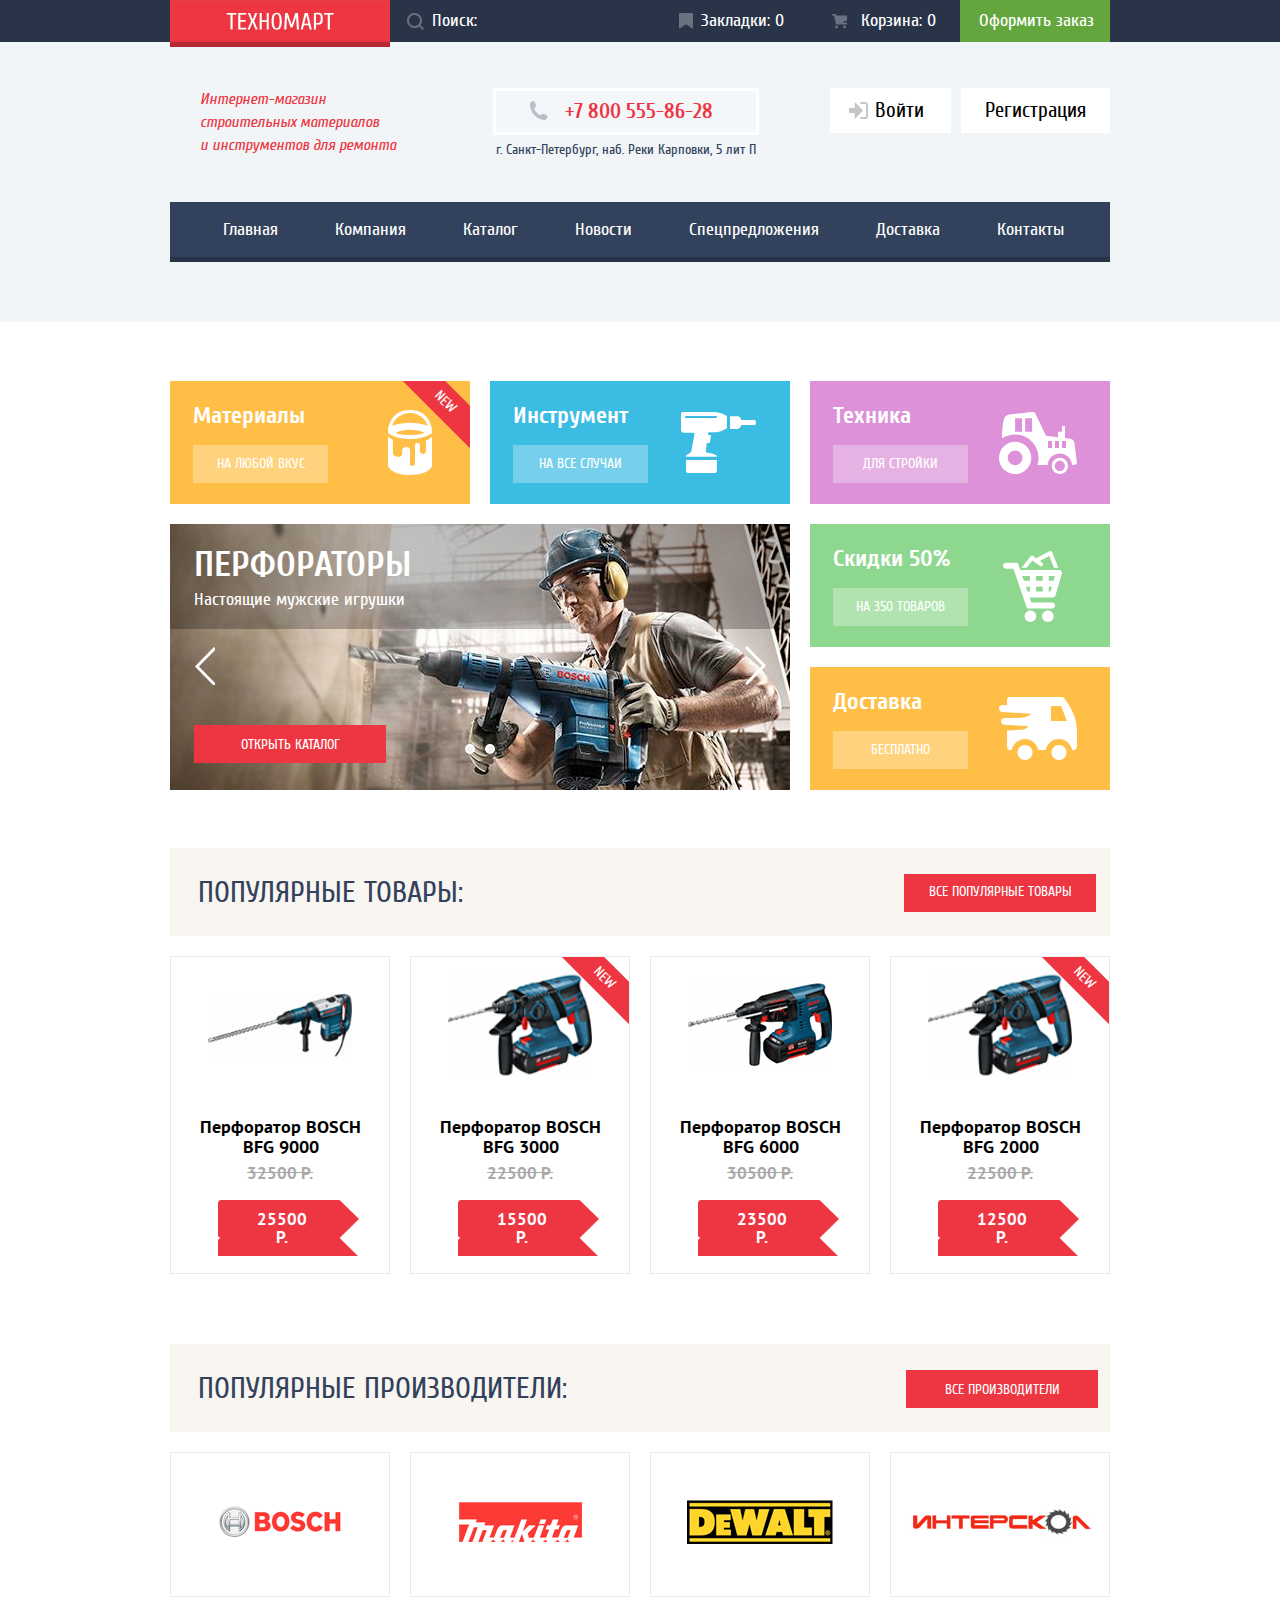
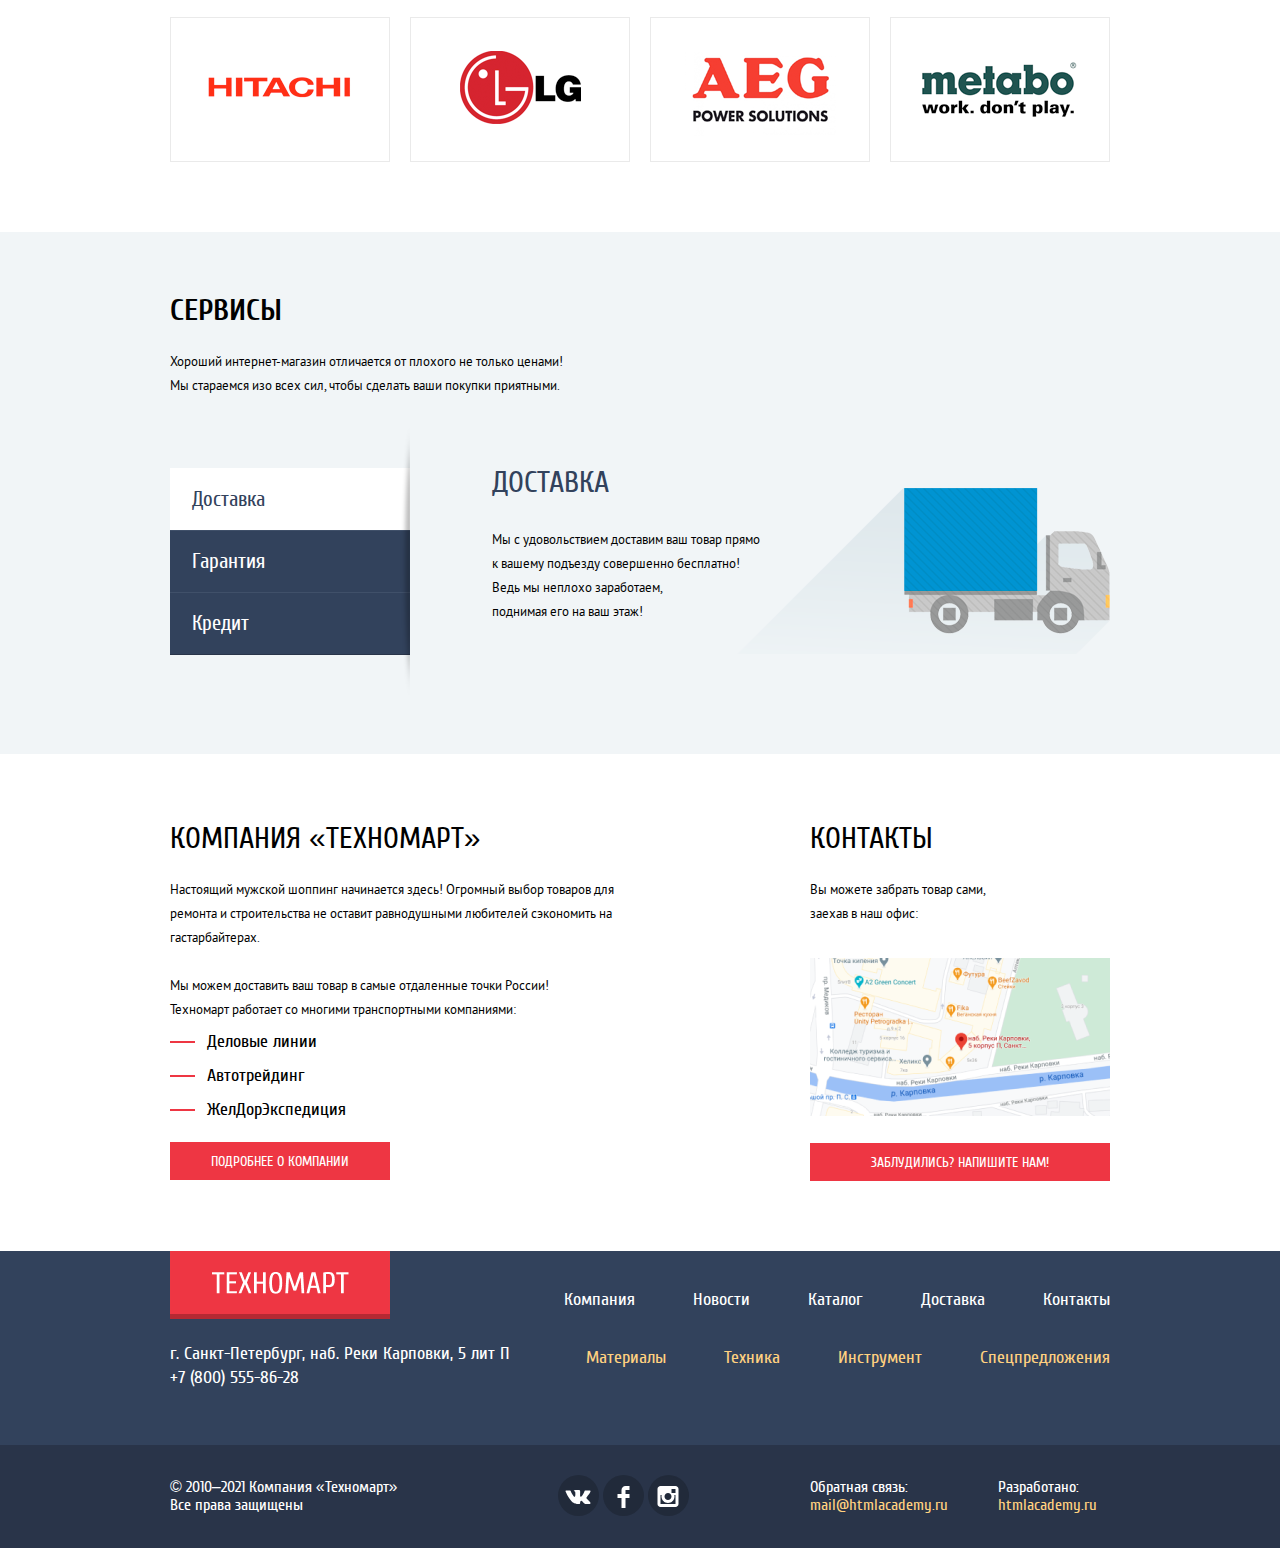
==== commit a0814232: "final fixes" ====
--- a/index.html
+++ b/index.html
@@ -293,9 +293,9 @@
               </li>
             </ul>
 
-            <section class="delivery">
-              <h4 class="delivery-title">Доставка</h4>
-              <p class="delivery-description">
+            <section class="service-section delivery active">
+              <h4 class="service-bar-title delivery-title">Доставка</h4>
+              <p class="service-bar-description delivery-description">
                 Мы с удовольствием доставим ваш товар прямо <br />
                 к вашему подъезду совершенно бесплатно! <br />
                 Ведь мы неплохо заработаем, <br />
@@ -303,21 +303,24 @@
               </p>
             </section>
 
-            <section class="guarantee">
-              <h4 class="guarantee-title">Гарантия</h4>
-              <p class="guarantee-description">
-                Если товар, приобретенный у нас сломается, <br />
-                вы всегда можете быть уверены в нашей гарантии! <br />
-                Мы обменяем старый товар на новый.
+            <section class="service-section guarantee">
+              <h4 class="service-bar-title guarantee-title">Гарантия</h4>
+              <p class="service-bar-description guarantee-description">
+                Если купленный у нас товар поломается или заискрит, <br />
+                а также в случае пожара, спровоцированного его <br />
+                возгоранием, вы всегда можете быть уверены в нашей <br />
+                гарантии. Мы обменяем сгоревший товар на новый. <br />
+                Дом уж восстановите как-нибудь сами.
               </p>
             </section>
 
-            <section class="credit">
-              <h4 class="credit-title">Кредит</h4>
-              <p class="credit-description">
-                Кредит без первоначального взноса и переплат <br />
-                сроком до 10 месяцев
+            <section class="service-section credit">
+              <h4 class="service-bar-title credit-title">Кредит</h4>
+              <p class="service-bar-description credit-description">
+                Залезть в долговую яму стало проще! <br />
+                Кредитные консультанты придут вам на помощь.
               </p>
+              <button class="credit-button" type="submit">Отправить заявку</button>
             </section>
           </div>
         </div>
@@ -326,7 +329,7 @@
       <section class="about container">
         <h2 class="visually-hidden">О нас</h2>
         <section class="about-info">
-          <h3 class="about-title">Компания "ТЕХНОМАРТ"</h3>
+          <h3 class="about-title">Компания &#171;ТЕХНОМАРТ&#187;</h3>
           <p class="about-description">
             Настоящий мужской шоппинг начинается здесь! Огромный выбор товаров для <br />
             ремонта и строительства не оставит равнодушными любителей сэкономить на <br />
@@ -414,7 +417,6 @@
             © 2010–2021 Компания «Техномарт»<br />
             Все права защищены
           </p>
-
           <section class="social">
             <h2 class="visually-hidden">Социальные сети</h2>
 
--- a/css/style.min.css
+++ b/css/style.min.css
@@ -1 +1 @@
-@font-face{font-family:"Cuprum";src:url(../fonts/cuprum.woff2) format("woff2"),url(../fonts/cuprum.woff) format("woff");font-weight:400;font-style:normal}@font-face{font-family:"Cuprum";src:url(../fonts/cuprumbold.woff2) format("woff2"),url(../fonts/cuprumbold.woff) format("woff");font-weight:700;font-style:normal}@font-face{font-family:"Cuprum";src:url(../fonts/cuprumbolditalic.woff2) format("woff2"),url(../fonts/cuprumbolditalic.woff) format("woff");font-weight:700;font-style:italic}@font-face{font-family:"Cuprum";src:url(../fonts/cuprumitalic.woff2) format("woff2"),url(../fonts/cuprumitalic.woff) format("woff");font-weight:700;font-style:italic}@font-face{font-family:"PT Sans";src:url(../fonts/ptsans.woff2) format("woff2"),url(../fonts/ptsans.woff) format("woff");font-weight:400;font-style:normal}@font-face{font-family:"PT Sans";src:url(../fonts/ptsansbold.woff2) format("woff2"),url(../fonts/ptsansbold.woff) format("woff");font-weight:700;font-style:normal}:root{--basic-extra-dark-blue:#293449;--basic-dark-blue:#1d2739;--basic-blue:#32425c;--basic-light-grey:#f1f5f7;--basic-light-grey-opacity:rgba(241, 245, 247, 0.5);--basic-middle-grey-opacity:rgba(197, 197, 197, 0.3);--basic-dark-grey-opacity:rgba(169, 169, 169, 0.3);--basic-grey:#f3f7f9;--basic-midle-grey:#eaeaea;--basic-greylight:#c5c5c5;--basic-neutral:#f9f5f0;--basic-red:#ee3643;--basic-dark-red:#ca2c37;--basic-extra-dark-red:#ba2732;--basic-white:#ffffff;--basic-white-opacity:rgba(255, 255, 255, 0.3);--special-dark-blue:#405069;--special-social-blue:#212a3a;--basic-black:#000000;--basik-green:#63a63e;--basik-success:#5fbb2d;--basik-dark-green:#518534;--special-dark-green:#367315;--basik-light-yellow:#f7f3ec;--special-pagination-grey:#e5e5e5;--special:#ffd180;--special-opacity:rgba(255, 209, 128, 0.5);--special-yellow:#ffbf47;--special-blue:#3bbce3;--special-pink:#dc91d8;--special-green:#8ed78f;--special-grey:#a9a9a9;--special-white-opacity:rgba(255, 255, 255, 0.5);--special-range-grey:#cfcfcf;--special-checkbox-grey:#b5b5b5;--special-modal-white:#f1f1f1;--special-modal-grey:#f4f4f4}*{-webkit-box-sizing:border-box;box-sizing:border-box}fieldset{padding:0}.visually-hidden{position:absolute;width:1px;height:1px;margin:-1px;border:0;padding:0;white-space:nowrap;-webkit-clip-path:inset(100%);clip-path:inset(100%);clip:rect(0 0 0 0);overflow:hidden}*,.page-body{margin:0;padding:0}.page-body{min-width:940px;font-family:"Cuprum",Arial,sans-serif;font-weight:400;color:var(--basic-white);background-color:var(--basic-white);min-height:100%;display:-ms-grid;display:grid;-ms-grid-rows:-webkit-min-content 1fr -webkit-min-content;-ms-grid-rows:min-content 1fr min-content;grid-template-rows:-webkit-min-content 1fr -webkit-min-content;grid-template-rows:min-content 1fr min-content;-ms-flex-line-pack:start;align-content:start}.main{padding-top:59px}.main-header{background-color:var(--basic-light-grey);outline-offset:-5px}.header-bar{background-color:var(--basic-extra-dark-blue);margin-bottom:46px}.header-top,.header-top-link{text-decoration:none}.header-top-link:active{background-color:var(--basic-dark-blue)}.header-top-link:hover a{opacity:1}.header-top{display:-ms-grid;display:grid;-ms-grid-columns:1fr 1fr;grid-template-columns:1fr 1fr;width:940px;height:42px;margin:0 auto;padding:0;font-size:18px;line-height:24px;background-color:var(--basic-extra-dark-blue)}.header{padding-bottom:60px}.header-bottom{-ms-grid-column-align:end;justify-self:end;height:42px}.header-bottom,.logo-search{display:-webkit-box;display:-ms-flexbox;display:flex}.main-header-logo{display:inline-block;width:220px;height:47px;vertical-align:middle;background-image:url(../images/logo.png);background-color:var(--basic-dark-red)}.main-header-logo:active{background-image:url(../images/logo-active.png)}.header-form{display:-webkit-box;display:-ms-flexbox;display:flex;height:42px;width:271px;position:relative}.header-form-input{border:0;padding:9px 0 9px 42px;width:100%;background-image:url(../images/icon-search.svg);background-repeat:no-repeat;background-position:17px 50%;background-color:transparent}.header-form-input::-webkit-input-placeholder{font-size:18px;line-height:24px;color:var(--basic-white)}.header-form-input::-moz-placeholder{font-size:18px;line-height:24px;color:var(--basic-white)}.header-form-input:-ms-input-placeholder{font-size:18px;line-height:24px;color:var(--basic-white)}.header-form-input::-ms-input-placeholder{font-size:18px;line-height:24px;color:var(--basic-white)}.header-form-input::placeholder{font-size:18px;line-height:24px;color:var(--basic-white)}.header-form-input:hover{background-image:url(../images/icon-search-hover.svg)}.header-form-input:focus{background-image:url(../images/icon-search-focus.svg);background-color:var(--basic-white);border:0;outline:0}.header-form-label:active::before,.header-form-label:focus::before,.header-form-label:hover::before{opacity:1}.icon-bookmark{padding-left:22px;margin-right:24px;position:relative}.icon-cart{padding-left:53px;padding-right:24px;position:relative}.icon-bookmark::before,.icon-cart::before{content:"";position:absolute;background-image:url(../images/icon-cart.svg);background-repeat:no-repeat;background-position:0 0;opacity:.3;width:15px;height:15px;left:24px;top:50%;-webkit-transform:translateY(-50%);-ms-transform:translateY(-50%);transform:translateY(-50%)}.icon-bookmark::before{background-image:url(../images/icon-bookmark.svg);left:0;width:14px;height:16px}.icon-bookmark:hover::before,.icon-cart:hover::before{opacity:1}.icon-cart-catalog{background-color:var(--basic-red);text-decoration:none;padding-left:47px;padding-right:23px}.header-description{-ms-grid-column-align:start;justify-self:start;font-size:16px;line-height:23px;text-align:center;font-style:italic;color:var(--basic-red)}.header-description-content{text-align:left;padding-left:20px}.header-contacts{-ms-grid-column-align:center;justify-self:center}.address,.contacts-phone{font-size:14px;line-height:30px;text-align:center;color:var(--basic-blue)}.contacts-phone{display:block;width:266px;margin:0 auto;font-size:21px;line-height:32px;font-weight:700;text-decoration:none;color:var(--basic-red);border:3px solid var(--basic-white);padding-top:4px;padding-bottom:5px;padding-left:26px;background:url(../images/icon-phone.svg) no-repeat 33px 10px var(--basic-grey)}.header-actions{justify-self:end;-ms-flex-wrap:wrap;flex-wrap:wrap;font-size:21px;line-height:21px;text-align:center;color:var(--basic-black);display:-webkit-box;display:-ms-flexbox;display:flex}.header-action{display:block;-ms-flex-item-align:start;align-self:flex-start}.header-action:not(:last-child){margin-right:10px}.check-in-link,.login-link{text-decoration:none;color:var(--basic-black);background-color:var(--basic-white)}.login-link{padding:12px 27px 12px 45px;background-repeat:no-repeat;background-position:19px 50%;background-image:url(../images/icon-login.svg)}.login-link:hover{background-image:url(../images/icon-login-hover.svg)}.check-in-link{padding:12px 24px}.header-actions a:hover{color:var(--basic-red)}.header-actions a:active{color:var(--basic-greylight)}.page{height:100%}.description,.main-navigation{display:-ms-grid;display:grid;width:940px}.description{-ms-grid-columns:288px 316px 1fr;grid-template-columns:288px 316px 1fr;padding-left:10px;margin:0 auto 37px}.main-navigation{-ms-grid-column-align:center;justify-self:center;height:60px;margin:0 auto;padding:0 10px;list-style:none;text-decoration:none;background-color:var(--basic-blue);-webkit-box-shadow:inset 0 -5px 0 var(--basic-extra-dark-blue);box-shadow:inset 0 -5px 0 var(--basic-extra-dark-blue)}.main-navigation-item,.main-navigation-list{display:-webkit-box;display:-ms-flexbox;display:flex;-webkit-box-align:center;-ms-flex-align:center;align-items:center}.main-navigation-list{-ms-flex-pack:distribute;justify-content:space-around;font-size:18px;line-height:24px;margin:0;padding:0 15px 0 10px;list-style:none}.main-navigation-item{padding-left:33px;padding-right:24px;height:100%}.main-navigation-item:hover{background-color:var(--basic-extra-dark-blue)}.main-navigation-item:active{background-color:var(--basic-dark-blue)}.main-navigation-item:active a{color:var(--special-white-opacity)}.header-navigation{list-style:none;text-decoration:none;margin-bottom:4px}.header-top-order{background-color:var(--basik-green);padding-left:19px;padding-right:16px;text-decoration:none}.header-top-link,.header-top-order{display:-webkit-box;display:-ms-flexbox;display:flex;-ms-flex-item-align:normal;align-self:normal;-webkit-box-align:center;-ms-flex-align:center;align-items:center}.header-top-order:hover{background-color:var(--basik-success);text-decoration:none}.header-top-order:active{background-color:var(--basik-green);color:var(--special-white-opacity)}.button,.header-top a,.main-navigation a{color:var(--basic-white)}.button{font-size:14px;line-height:18px;width:192px;height:38px;padding-top:11px;padding-bottom:9px;text-transform:uppercase;background-color:var(--basic-red);text-decoration:none;text-align:center;display:block}.button:hover{background-color:var(--basic-dark-red)}.button:active{background-color:var(--basic-extra-dark-red)}.container{width:940px;margin:0 auto}.categories-list{display:-ms-grid;display:grid;-ms-grid-columns:1fr 20px 1fr 20px 1fr;grid-template-columns:1fr 1fr 1fr;-ms-grid-rows:123px 20px 123px 20px 123px;grid-template-rows:123px 123px 123px;gap:20px;margin-bottom:58px}.categories-list>:nth-child(1){-ms-grid-row:1;-ms-grid-column:1}.categories-list>:nth-child(2){-ms-grid-row:1;-ms-grid-column:3}.categories-list>:nth-child(3){-ms-grid-row:1;-ms-grid-column:5}.categories-list>:nth-child(4){-ms-grid-row:3;-ms-grid-column:1}.categories-list>:nth-child(5){-ms-grid-row:3;-ms-grid-column:3}.categories-list>:nth-child(6){-ms-grid-row:3;-ms-grid-column:5}.categories-list>:nth-child(7){-ms-grid-row:5;-ms-grid-column:1}.categories-list>:nth-child(8){-ms-grid-row:5;-ms-grid-column:3}.categories-list>:nth-child(9){-ms-grid-row:5;-ms-grid-column:5}.categories-list .slider-bar,.categories-slider{-ms-grid-column:1;-ms-grid-column-span:2;grid-column:1/3;-ms-grid-row:2;-ms-grid-row-span:2;grid-row:2/4}.categories-item{padding-left:23px;padding-top:20px}.categories-link{display:block;text-align:center;font-size:14px;line-height:18px;color:var(--basic-white);width:135px;padding-top:10px;padding-bottom:10px;background:var(--basic-white-opacity);mix-blend-mode:normal;text-decoration:none;text-transform:uppercase}.categories-link:hover{background-color:var(--basic-middle-grey-opacity)}.categories-link:active{background-color:var(--basic-dark-grey-opacity)}.categories-title{font-size:24px;line-height:30px;margin-bottom:14px}.categories-material{background:url(../images/material-card.svg) no-repeat 85% 50% var(--special-yellow);position:relative;overflow:hidden}.categories-tool{background:url(../images/tool-card.svg) no-repeat 85% 50% var(--special-blue)}.categories-technics{background:url(../images/technics-card.svg) no-repeat 85% 50% var(--special-pink)}.categories-sales{background:url(../images/sales-card.svg) no-repeat 80% 50% var(--special-green)}.categories-delivery{background:url(../images/delivery-card.svg) no-repeat 85% 50% var(--special-yellow)}.slide,.slider{position:relative}.slide{height:266px;display:none}.popular-item:hover .hover-button,.slide-current{display:block}.slide-1,.slide-2{background-image:url(../images/slider.jpg);background-color:var(--special-range-grey)}.slide-2{background-image:url(../images/slider-drill.jpg)}.categories-slider-description,.categories-slider-title{position:absolute;left:24px;font-family:"Cuprum",Arial,sans-serif}.categories-slider-title{top:23px;text-transform:uppercase;font-size:36px;font-weight:700;line-height:36px}.categories-slider-description{top:64px;font-size:18px;font-weight:400;line-height:24px}.slider-controls,.slider-navigation{position:absolute;display:-webkit-box;display:-ms-flexbox;display:flex;-webkit-box-pack:justify;-ms-flex-pack:justify;justify-content:space-between}.slider-controls{bottom:36px;left:50%;-webkit-transform:translateX(-50%);-ms-transform:translateX(-50%);transform:translateX(-50%);width:30px}.slider-navigation{width:100%;top:122px;padding-left:24px;padding-right:24px}.slider-navigation-button{width:21px;height:39px;background-color:transparent;border:0;font-size:0;cursor:pointer}.slider-navigation-button,.slider-navigation-left{background-image:url(../images/icon-left.svg)}.slider-navigation-right{background-image:url(../images/icon-right.svg)}.slider-button{position:absolute;bottom:27px;left:24px}.slider-controls button{padding:0;width:10px;height:10px;border:2px solid var(--basic-white);border-radius:50%;cursor:pointer}.popular-header{display:-ms-grid;display:grid;-ms-grid-columns:1fr 1fr;grid-template-columns:1fr 1fr;background-color:var(--basic-neutral);margin-bottom:20px;padding:26px 14px 24px 28px;-webkit-box-align:center;-ms-flex-align:center;align-items:center}.popular-list{display:-ms-grid;display:grid;-ms-grid-columns:1fr 20px 1fr 20px 1fr 20px 1fr;grid-template-columns:1fr 1fr 1fr 1fr;-ms-grid-rows:1fr;grid-template-rows:1fr;margin-bottom:70px;gap:20px}.popular-list>:nth-child(1){-ms-grid-row:1;-ms-grid-column:1}.popular-list>:nth-child(2){-ms-grid-row:1;-ms-grid-column:3}.popular-list>:nth-child(3){-ms-grid-row:1;-ms-grid-column:5}.popular-list>:nth-child(4){-ms-grid-row:1;-ms-grid-column:7}.popular-subject{font-family:"PT Sans",Arial,sans-serif;font-weight:700;font-size:18px;line-height:20px;text-align:center;color:var(--basic-black);padding-left:18px;padding-right:17px;margin-bottom:auto}.popular-title{-ms-grid-column-align:start;justify-self:start}.popular-button{-ms-grid-column-align:end;justify-self:end;padding-top:9px;padding-bottom:11px}.popular-img{-o-object-fit:contain;object-fit:contain;background-color:var(--basic-white);margin-bottom:28px}.popular-title,.producers-title{text-transform:uppercase;color:var(--basic-blue);font-size:30px;line-height:30px;font-weight:400}.producers-title{-ms-grid-column-align:start;justify-self:start;-ms-flex-item-align:center;-ms-grid-row-align:center;align-self:center}.popular-item{border:1px solid var(--basic-midle-grey);width:220px;height:318px;text-align:center;position:relative;display:-webkit-box;display:-ms-flexbox;display:flex;-webkit-box-orient:vertical;-webkit-box-direction:normal;-ms-flex-direction:column;flex-direction:column;overflow:hidden;-webkit-box-pack:end;-ms-flex-pack:end;justify-content:flex-end;-webkit-box-align:center;-ms-flex-align:center;align-items:center;padding-bottom:17px;padding-top:21px}.popular-item:hover img{opacity:0}.popular-item:hover{-webkit-box-shadow:0 4px 20px rgba(0,0,0,.15);box-shadow:0 4px 20px rgba(0,0,0,.15)}.hover-button{display:none;position:absolute;top:38px}.card-button{font-family:"Cuprum",Arial,sans-serif;text-transform:uppercase;font-size:14px;line-height:18px;color:var(--basic-blue);width:135px;height:38px}.buy,.cart{border-radius:2px}.buy{background-color:var(--basik-green);-webkit-box-shadow:inset 0 -3px 0 var(--special-dark-green);box-shadow:inset 0 -3px 0 var(--special-dark-green);border:1px solid var(--basik-green);color:var(--basic-white);margin-bottom:10px}.buy:hover{background-color:var(--basik-success)}.buy:active{background-color:var(--basik-dark-green)}.cart{background-color:var(--basic-white);border:3px solid var(--basik-green)}.cart:active,.cart:hover{border:3px solid var(--basic-blue)}.cart:active{opacity:.5}.price-new,.price-old{font-family:"PT Sans",Arial,sans-serif;font-weight:700;font-size:17px;line-height:18px}.price-old{color:var(--special-grey);text-decoration:line-through;text-align:center;margin-top:7px}.price-new{display:block;width:141px;color:var(--basic-white);background-image:url(../images/red-button.svg);padding:10px 44px 10px 32px;text-decoration:none;margin-top:18px;margin-left:16px}.producers{padding-bottom:70px}.producers-header{display:-ms-grid;display:grid;-ms-grid-columns:1fr 1fr;grid-template-columns:1fr 1fr;background-color:var(--basic-neutral);margin-bottom:20px;padding:26px 12px 24px 28px}.producers-button{-ms-grid-column-align:end;justify-self:end}.producers-list{display:-ms-grid;display:grid;-ms-grid-columns:1fr 20px 1fr 20px 1fr 20px 1fr;grid-template-columns:1fr 1fr 1fr 1fr;-ms-grid-rows:1fr 20px 1fr;grid-template-rows:1fr 1fr;gap:20px}.producers-list>:nth-child(1){-ms-grid-row:1;-ms-grid-column:1}.producers-list>:nth-child(2){-ms-grid-row:1;-ms-grid-column:3}.producers-list>:nth-child(3){-ms-grid-row:1;-ms-grid-column:5}.producers-list>:nth-child(4){-ms-grid-row:1;-ms-grid-column:7}.producers-list>:nth-child(5){-ms-grid-row:3;-ms-grid-column:1}.producers-list>:nth-child(6){-ms-grid-row:3;-ms-grid-column:3}.producers-list>:nth-child(7){-ms-grid-row:3;-ms-grid-column:5}.producers-list>:nth-child(8){-ms-grid-row:3;-ms-grid-column:7}.producers-item{display:-webkit-box;display:-ms-flexbox;display:flex;-webkit-box-pack:center;-ms-flex-pack:center;justify-content:center;-webkit-box-align:center;-ms-flex-align:center;align-items:center;width:220px;height:145px;border:1px solid var(--basic-midle-grey);text-align:center}.producers-item .producer-link{padding-top:16px}.producers-item:hover{-webkit-box-shadow:0 4px 20px rgba(0,0,0,.15);box-shadow:0 4px 20px rgba(0,0,0,.15)}.producers-item:active{opacity:.5}.service{font-size:30px;line-height:30px;background-color:var(--basic-light-grey);padding-top:64px;padding-bottom:100px}.service-list{list-style:none;width:240px;margin-right:80px;position:relative}.service-list::after{content:"";position:absolute;right:0;height:279px;width:10px;top:50%;-webkit-transform:translateY(-50%);-ms-transform:translateY(-50%);transform:translateY(-50%);background:url(../images/service-shadow.png) no-repeat 50% 50%}.service-description{font-family:"PT Sans",Arial,sans-serif;font-weight:400;font-size:13px;line-height:24px;color:var(--basic-black);margin-bottom:70px}.service-title{color:var(--basic-black);text-transform:uppercase;font-size:30px;line-height:30px;margin-bottom:24px}.service-bar{display:-ms-grid;display:grid;-ms-grid-columns:1fr 2fr;grid-template-columns:1fr 2fr;background:url(../images/delivery.png) no-repeat 100% 20px}.delivery{padding-left:2px}.delivery-description{font-family:"PT Sans",Arial,sans-serif;font-weight:400;font-size:13px;line-height:24px;color:var(--basic-black)}.delivery-title{color:var(--basic-blue);font-size:30px;line-height:30px;text-transform:uppercase;margin-bottom:30px;font-weight:400}.credit,.guarantee{display:none}.service-button{width:100%;font-size:21px;line-height:30px;height:62px;padding-top:15px;padding-left:22px;padding-bottom:15px;text-align:left;color:var(--basic-white);background-color:var(--basic-blue);border:0;-webkit-box-shadow:0 1px 0 var(--basic-extra-dark-blue),inset 0 1px 0 var(--special-dark-blue);box-shadow:0 1px 0 var(--basic-extra-dark-blue),inset 0 1px 0 var(--special-dark-blue)}.service-button.active{color:var(--basic-blue);background-color:var(--basic-white);-webkit-box-shadow:0 1px 0 var(--basic-white);box-shadow:0 1px 0 var(--basic-white)}.service-button:not(.active):hover{background-color:var(--basic-extra-dark-blue)}.about,.about-title,.contacts-title{color:var(--basic-black);font-weight:400}.about-title,.contacts-title{font-family:"Cuprum",Arial,sans-serif;text-transform:uppercase;font-size:30px;line-height:30px;margin-bottom:24px}.about{display:-ms-grid;display:grid;-ms-grid-columns:1fr -webkit-min-content;-ms-grid-columns:1fr min-content;grid-template-columns:1fr -webkit-min-content;grid-template-columns:1fr min-content;font-family:PT Sans,Arial,sans-serif;font-size:13px;line-height:24px;padding-bottom:70px;padding-top:70px}.button-about,.button-contacts{font-family:"Cuprum",Arial,sans-serif;font-size:14px;line-height:18px;width:300px;height:38px}.button-about{width:220px}.about-info-list{font-family:"Cuprum",sans-serif;list-style:none;margin-bottom:20px;padding-top:8px}.about-info-item{color:var(--basic-black);font-size:18px;line-height:24px;display:-webkit-box;display:-ms-flexbox;display:flex;-webkit-box-align:center;-ms-flex-align:center;align-items:center}.about-info-item:not(:last-child){margin-bottom:10px}.about-info-item:before{display:block;content:"";width:25px;height:2px;background-color:var(--basic-red);margin-right:12px}.contacts-description{margin-bottom:32px}.about-contacts-img{margin-bottom:19px}.footer-top{background-color:var(--basic-blue)}.footer-top-wrapper{display:-ms-grid;display:grid;-ms-grid-columns:1fr 1fr;grid-template-columns:1fr 1fr;-ms-grid-rows:1fr 1fr;grid-template-rows:1fr 1fr;color:var(--basic-white);font-size:18px;line-height:24px;padding-bottom:44px}.footer-top-wrapper>:nth-child(1){-ms-grid-row:1;-ms-grid-column:1}.footer-top-wrapper>:nth-child(2){-ms-grid-row:1;-ms-grid-column:2}.footer-top-wrapper>:nth-child(3){-ms-grid-row:2;-ms-grid-column:1}.footer-top-wrapper>:nth-child(4){-ms-grid-row:2;-ms-grid-column:2}.footer-contacts-phone,.footer-nav a{text-decoration:none;color:var(--basic-white)}.footer-address{-ms-grid-column:1;-ms-grid-column-span:1;grid-column:1/2;-ms-grid-row:2;-ms-grid-row-span:1;grid-row:2/3;margin-top:16px}.footer-nav-list{display:-webkit-box;display:-ms-flexbox;display:flex;-webkit-box-pack:justify;-ms-flex-pack:justify;justify-content:space-between;padding-top:37px;list-style:none}.footer-nav-white,.footer-nav-yellow{-ms-grid-column-align:end;justify-self:end;width:546px}.footer-nav-yellow{width:524px}.footer-nav-yellow .footer-nav-list{padding-top:20px}.footer-nav a{list-style:none;background-color:var(--basic-blue)}.footer-nav-yellow a{color:var(--special)}.footer-nav-item:hover a{text-decoration:underline}.footer-nav-white a:active{text-decoration:none;color:var(--basic-light-grey-opacity)}.footer-nav-yellow a:active{text-decoration:none;color:var(--special-opacity)}.footer-bottom,.footer-bottom-wrapper{background-color:var(--basic-extra-dark-blue)}.footer-bottom-wrapper{display:-ms-grid;display:grid;-ms-grid-columns:388px 252px 188px 98px;grid-template-columns:388px 252px 188px 98px;font-size:16px;line-height:18px;-webkit-box-align:center;-ms-flex-align:center;align-items:center;padding-top:30px;padding-bottom:32px}.social-item{list-style:none;display:inline-block;vertical-align:middle}.social-link{display:block;width:41px;height:41px;border-radius:100%;background-color:var(--special-social-blue);background-repeat:no-repeat;background-position:50% 0}.social-link.fb{background-image:url(../images/icon-fb.svg)}.social-link.vk{background-image:url(../images/icon-vk.svg)}.social-link.inst{background-image:url(../images/icon-insta.svg)}.social-link:focus,.social-link:hover{background-color:var(--basic-red)}.footer-develop :hover,.footer-feedback :hover{text-decoration:underline}.footer-develop :active,.footer-feedback :active{color:var(--basic-red);text-decoration:none}.footer-develop a,.footer-feedback a,.profile-item{color:var(--special);text-decoration:none}.profile-item{color:var(--basic-blue);font-size:16px;line-height:18px;display:-webkit-box;display:-ms-flexbox;display:flex;-webkit-box-align:center;-ms-flex-align:center;align-items:center}.profile-item:not(:last-child)::after{content:"";display:block;width:4px;height:4px;background:var(--basic-blue);margin-left:14px;margin-right:14px;border-radius:50%}.profile-item .user-link{text-decoration:none;color:var(--basic-blue)}.catalog{display:-ms-grid;display:grid;-ms-grid-columns:220px 1fr;grid-template-columns:220px 1fr;-ms-flex-line-pack:start;align-content:start;width:940px;margin-bottom:59px}.icon-home{background:url(../images/icon-home.svg) no-repeat;width:14px;height:12px;font-size:0}.breadcrumbs,.breadcrumbs li{display:-webkit-box;display:-ms-flexbox;display:flex}.breadcrumbs{-webkit-box-pack:start;-ms-flex-pack:start;justify-content:flex-start;-ms-flex-wrap:wrap;flex-wrap:wrap;grid-column:1/-1;margin-bottom:20px;list-style:none;font-family:"PT Sans",Arial,sans-serif;font-weight:400;font-size:13px;line-height:18px;color:var(--basic-black);text-decoration:none;padding-top:21px}.breadcrumbs li{-webkit-box-align:center;-ms-flex-align:center;align-items:center}.breadcrumbs li::after{display:block;content:"";margin-right:25px;margin-left:18px;width:8px;height:12px;background-image:url(../images/icon-right-small.svg)}.breadcrumbs li:last-child::after{display:none}.breadcrumbs a{color:var(--basic-black);text-decoration:none}.breadcrumbs a:focus,.breadcrumbs a:hover{text-decoration:underline}.breadcrumbs-current{color:var(--basic-dark)}.breadcrumbs-current::after{display:none}.catalog-title,.page-categories{text-transform:uppercase;font-size:30px;line-height:30px}.page-categories{font-family:"Cuprum",Arial,sans-serif;color:var(--basic-black);margin-bottom:20px;padding:29px 739px 30px 29px;background:var(--basic-light-grey)}.catalog-title{grid-column:1/-1;color:var(--basic-blue);padding-top:29px;padding-bottom:30px;padding-left:30px;background:-o-linear-gradient(top,#fff 0%,rgba(255,255,255,0) 100%),var(--basic-light-grey);background:-webkit-gradient(linear,left top,left bottom,from(#fff),to(rgba(255,255,255,0))),var(--basic-light-grey);background:linear-gradient(180deg,#fff 0%,rgba(255,255,255,0) 100%),var(--basic-light-grey);width:940px}.catalog-popular-list{display:-ms-grid;display:grid;-ms-grid-columns:1fr 20px 1fr 20px 1fr;grid-template-columns:1fr 1fr 1fr;gap:18px;margin-left:20px;margin-bottom:48px}.badge{position:absolute;width:100px;padding-top:6px;padding-bottom:6px;top:6px;right:-25px;font-size:14px;line-height:18px;background-color:var(--basic-red);color:var(--basic-white);-webkit-transform:rotate(45deg);-ms-transform:rotate(45deg);transform:rotate(45deg);text-transform:uppercase;text-align:center}.pagination-list{display:-webkit-box;display:-ms-flexbox;display:flex;-webkit-box-pack:start;-ms-flex-pack:start;justify-content:flex-start;list-style:none;margin-left:18px;text-transform:uppercase}.pagination-item{width:38px;height:38px;margin-right:10px}.pagination-item:last-child{margin-right:0;width:auto}.pagination-item:last-child .pagination-link{padding-left:32px;padding-right:31px}.pagination-item .pagination-link{display:block;font-family:"PT Sans",Arial,sans-serif;font-weight:400;font-size:13px;line-height:18px;color:var(--basic-black);text-decoration:none;border:1px solid var(--special-pagination-grey);-webkit-box-sizing:border-box;box-sizing:border-box;border-radius:2px;width:100%;height:100%;-webkit-box-pack:center;-ms-flex-pack:center;justify-content:center;display:-webkit-box;display:-ms-flexbox;display:flex;-webkit-box-align:center;-ms-flex-align:center;align-items:center}.pagination-item .pagination-link:hover{border:1px solid var(--basic-greylight);-webkit-box-sizing:border-box;box-sizing:border-box}.pagination-item .pagination-link:active,.pagination-item .pagination-link:focus{border:1px solid var(--basic-red);-webkit-box-sizing:border-box;box-sizing:border-box}.pagination-item-current .pagination-link,.pagination-item-current .pagination-link:active,.pagination-item-current .pagination-link:focus,.pagination-item-current .pagination-link:hover{color:var(--basic-white);background-color:var(--basic-red)}.prodact-title{color:var(--basic-blue);font-size:30px;line-height:30px;text-transform:uppercase;margin-bottom:25px;font-weight:400}.filter-title,.prodact-description{font-family:"PT Sans",Arial,sans-serif;font-weight:400;font-size:13px;line-height:24px;color:var(--basic-black)}.filter-title{-ms-grid-column:1;-ms-grid-column-span:1;grid-column:1/2;line-height:18px;background-color:var(--basik-light-yellow);width:220px;padding-top:10px;padding-bottom:10px;padding-left:18px;text-align:left;text-transform:uppercase}.filter-form .filter-item{border:0;margin:0 0 18px;padding:0 0 25px;border-bottom:1px solid var(--special-pagination-grey)}.filter-form .filter-checkbox:last-child{padding-bottom:27px;border-bottom:1px solid var(--special-pagination-grey)}.range-filter{width:220px}.filter-item legend{font-family:"PT Sans",Arial,sans-serif;color:var(--basic-black);font-size:17px;line-height:30px;text-transform:uppercase;font-weight:700}.range-controls{position:relative;height:80px;padding-top:36px;padding-right:20px;padding-left:20px;background-color:var(--basik-light-yellow);border-radius:5px;margin-bottom:9px}.range-controls .scale{height:2px;background:var(--basic-greylight)}.range-controls .bar{width:79%;height:2px;background:var(--basik-green)}.range-controls .toggle{position:absolute;top:27px;left:0;width:20px;height:20px;padding:0;border:8px solid var(--basic-white);background-color:#ababab;border-radius:50%;-webkit-box-shadow:0 2px 1px 0 var(--special-range-grey);box-shadow:0 2px 1px 0 var(--special-range-grey);cursor:pointer}.range-controls .toggle-min{left:18px}.range-controls .toggle-max{left:160px}.price-controls{display:-webkit-box;display:-ms-flexbox;display:flex;-webkit-box-pack:justify;-ms-flex-pack:justify;justify-content:space-between}.price-controls label{text-transform:uppercase;font-family:"PT Sans","Arial",sans-serif;font-size:17px;line-height:18px}.price-controls input{width:95px;padding-top:6px;padding-bottom:14px;margin:0;text-align:center;color:#283136;border:0;border-radius:5px;background:var(--basik-light-yellow);font-family:inherit;font-size:inherit;line-height:inherit}.price-control input[type=number]{-moz-appearance:none;-webkit-appearance:none;appearance:none}input[type=number]{-moz-appearance:textfield}.price-control input::-webkit-outer-spin-button,input::-webkit-inner-spin-button{-webkit-appearance:none}.checkbox-feed{margin-bottom:17px}.checkbox-feed,.checkbox-producers,.price-title{font-family:"PT Sans",Arial,sans-serif;font-weight:700;font-size:17px;line-height:30px;color:var(--basic-black);text-transform:uppercase}.checkbox-producers{margin-bottom:9px}.input-range{background-color:var(--basik-light-yellow);width:220px;height:80px}.checkbox,.filter-option label{font-family:"PT Sans",Arial,sans-serif;font-size:15px;line-height:19px;text-transform:uppercase}.checkbox{font-weight:400;color:var(--basic-black)}.filter-checkbox,.filter-input{font-size:15px;line-height:19px;color:var(--basic-black);list-style:none}.filter-form fieldset{padding:0;margin:0 0 2px;border:0}.filter ul{list-style:none}.filter-option{padding-left:35px;margin-bottom:21px}.filter-option label{position:relative;display:block;cursor:pointer;-webkit-user-select:none;-moz-user-select:none;-ms-user-select:none;user-select:none}.filter-input-checkbox:focus+label,.filter-input-checkbox:hover+label{color:var(--basic-black)}.filter-input-checkbox+label::before{content:"";position:absolute;width:23px;height:23px;left:-35px;top:0;background-image:url(../images/checkbox-off.svg)}.filter-input-checkbox+label:hover::before{background-image:url(../images/checkbox-off-hover.svg)}.filter-input-checkbox:checked+label::before{width:27px;background-image:url(../images/checkbox-on.svg)}.filter-input-checkbox:checked+label:hover::before{background-image:url(../images/checkbox-on-hover.svg)}.filter-input-checkbox:disabled+label::before{background-image:url(../images/checkbox-on-disabled.svg)}.filter-input-radio+label::before{content:"";position:absolute;left:-32px;top:-1px;width:16px;height:16px;border:4px solid var(--basic-greylight);border-radius:50%}.filter-input-radio+label:hover:before{border:4px solid var(--special-checkbox-grey);border-radius:50%}.filter-input-radio:disabled+label:before{border:4px solid var(--special-checkbox-grey);border-radius:50%;opacity:.3}.filter-input-radio:checked:disabled+label::after{border:4px solid var(--special-checkbox-grey);border-radius:50%;opacity:.3}.filter-input-radio:checked+label::after{content:"";position:absolute;top:7px;left:-24px;width:8px;height:8px;background-color:var(--basic-greylight);border-radius:50%}.assortement-title,.filter-button{font-family:"PT Sans",Arial,sans-serif;font-size:13px;line-height:18px;text-transform:uppercase}.filter-button{padding-top:9px;padding-bottom:9px;margin-top:18px;background-color:var(--basic-white);border:1px solid var(--basic-greylight);cursor:pointer;width:100%}.filter-button:hover{background-color:var(--basic-white);border:2px solid var(--basic-greylight)}.assortement-title{font-weight:400;color:var(--basic-black);background-color:var(--basik-light-yellow);padding-top:10px;padding-bottom:10px;text-align:left}.assortement-filter,.assortement-list{-webkit-box-pack:justify;justify-content:space-between}.assortement-filter{display:-webkit-box;display:-ms-flexbox;display:flex;-ms-flex-pack:distribute;-webkit-box-align:center;-ms-flex-align:center;align-items:center;background-color:var(--basik-light-yellow);padding-left:20px;padding-right:14px}.assortement-list{-ms-flex-pack:justify;width:354px;margin-left:auto;margin-right:49px}.assortement-list,.assortement-sort{display:-webkit-box;display:-ms-flexbox;display:flex;list-style:none}.assortement-sort .assortement-sort-item:last-child{margin-left:21px}.assortement-bar{display:-ms-grid;display:grid;-ms-grid-columns:220px 20px 1fr;grid-template-columns:220px 1fr;margin-bottom:28px;gap:20px}.assortement-button{font-family:"PT Sans",Arial,sans-serif;font-weight:400;font-size:13px;line-height:18px;color:var(--basic-black);opacity:.3;border:0;background:0 0;text-transform:uppercase;border-bottom:1px dashed var(--basic-red)}.assortement-button:hover{border-bottom:1px solid var(--basic-red);color:var(--basic-black);opacity:1}.assortement-button:active{color:var(--basic-red);opacity:1;border:0}.product-info{padding-top:65px;padding-bottom:69px}.button-range{border:0;background:0 0}.button-range svg{fill:var(--basic-greylight)}.button-down:hover svg,.button-up:hover svg{fill:var(--basic-black)}.button-down:active svg,.button-up:active svg{fill:var(--basic-dark-red)}.user-logout{font-size:21px;line-height:21px;border:0;width:299px;padding:12px 56px;background:url(../images/icon-user.svg) no-repeat 15px 50%,url(../images/icon-login.svg) no-repeat 262px 50% var(--basic-white)}.user-logout:hover{background:url(../images/icon-login-hover.svg) no-repeat 262px 50%,url(../images/icon-user-hover.svg) no-repeat 15px 50% var(--basic-white)}.user-logout:active{background:url(../images/icon-login.svg) no-repeat 262px 50%,url(../images/icon-user.svg) no-repeat 15px 50% var(--basic-white);color:var(--basic-greylight)}.profile{display:-webkit-box;display:-ms-flexbox;display:flex;width:100%;-webkit-box-pack:center;-ms-flex-pack:center;justify-content:center;margin-top:9px;list-style:none}.modal,.modal-login h2{font-family:"Cuprum",Arial,sans-serif;color:var(--basic-black)}.modal{background-color:var(--basic-white);background-position:0 0;background-repeat:repeat;width:620px;height:430px;margin:0 auto;padding-top:46px;padding-left:80px;padding-right:80px;-ms-flex-line-pack:start;align-content:start;position:fixed;left:50%;top:50%;-webkit-transform:translate(-50%,-50%);-ms-transform:translate(-50%,-50%);transform:translate(-50%,-50%);display:none}.modal-login{border-top:7px solid var(--basic-red);-webkit-filter:drop-shadow(0 2px 4px rgba(0,0,0,.75));filter:drop-shadow(0 2px 4px rgba(0,0,0,.75));padding:0}.modal-close{position:absolute;font-size:0;top:21px;right:11px;width:21px;height:21px;border:0;cursor:pointer;background-color:transparent;background-image:url(../images/icon-close.svg)}.name{display:block;padding-bottom:11px;padding-right:20px;width:100%}.email,.name-user{width:100%}.email,.text{display:block;padding-bottom:11px}.login-form{margin:0 auto;padding-top:46px;display:-webkit-box;display:-ms-flexbox;display:flex;-webkit-box-orient:vertical;-webkit-box-direction:normal;-ms-flex-direction:column;flex-direction:column;height:100%}.login-form-header{display:-ms-grid;display:grid;-ms-grid-columns:1fr 13px 1fr;grid-template-columns:1fr 1fr;gap:10px 13px;border:0;padding-left:80px;padding-right:80px}.login-form-footer{padding:37px 80px;margin-top:auto;border:0;background-color:var(--special-modal-grey)}.login-email,.user{height:38px}.user{padding-left:27px;width:100%}.login-email,.message-text{padding-left:12px;width:100%}.message-text{width:460px;height:114px;padding-top:6px}.message,.modal-button{-ms-grid-column:1;-ms-grid-column-span:2;grid-column:1/3}.message{-ms-grid-row:2;-ms-grid-row-span:1;grid-row:2/3}.modal-login h2{font-size:18px;line-height:24px}.modal-button{font-size:14px;line-height:18px;color:var(--basic-white);width:100%;height:38px;padding-top:11px;padding-bottom:9px;text-transform:uppercase;background-color:var(--basic-red);text-decoration:none;text-align:center;display:block;border:0;cursor:pointer}.modal-map{width:943px;min-height:449px;margin:0 auto;padding:0}.modal-map iframe{border:0}.button-close{position:absolute;top:0;right:0}.modal-catalog{width:620px;height:275px;padding-left:0;padding-right:0;border-top:7px solid var(--basic-red);-webkit-box-orient:vertical;-webkit-box-direction:normal;-ms-flex-direction:column;flex-direction:column;-webkit-box-shadow:0 4px 20px rgba(0,0,0,.15);box-shadow:0 4px 20px rgba(0,0,0,.15)}.item-added{font-family:"Cuprum",Arial,sans-serif;font-weight:700;font-size:24px;line-height:30px;text-align:center;margin-left:27px}.checkout,.continue-shopping{width:192px;height:38px;margin:0}.continue-shopping{color:var(--basic-black);background-color:var(--basic-white)}.modal-catalog-buttons,.modal-catalog-text{display:-webkit-box;display:-ms-flexbox;display:flex}.modal-catalog-text{-webkit-box-align:center;-ms-flex-align:center;align-items:center;-webkit-box-pack:start;-ms-flex-pack:start;justify-content:flex-start;padding-left:81px}.modal-catalog-buttons{background-color:var(--special-modal-white);padding:37px 113px;-webkit-box-pack:justify;-ms-flex-pack:justify;justify-content:space-between;margin-top:auto}+@font-face{font-family:"Cuprum";src:url(../fonts/cuprum.woff2) format("woff2"),url(../fonts/cuprum.woff) format("woff");font-weight:400;font-style:normal}@font-face{font-family:"Cuprum";src:url(../fonts/cuprumbold.woff2) format("woff2"),url(../fonts/cuprumbold.woff) format("woff");font-weight:700;font-style:normal}@font-face{font-family:"Cuprum";src:url(../fonts/cuprumbolditalic.woff2) format("woff2"),url(../fonts/cuprumbolditalic.woff) format("woff");font-weight:700;font-style:italic}@font-face{font-family:"Cuprum";src:url(../fonts/cuprumitalic.woff2) format("woff2"),url(../fonts/cuprumitalic.woff) format("woff");font-weight:700;font-style:italic}@font-face{font-family:"PT Sans";src:url(../fonts/ptsans.woff2) format("woff2"),url(../fonts/ptsans.woff) format("woff");font-weight:400;font-style:normal}@font-face{font-family:"PT Sans";src:url(../fonts/ptsansbold.woff2) format("woff2"),url(../fonts/ptsansbold.woff) format("woff");font-weight:700;font-style:normal}:root{--basic-extra-dark-blue:#293449;--basic-dark-blue:#1d2739;--basic-blue:#32425c;--basic-light-grey:#f1f5f7;--basic-light-grey-opacity:rgba(241, 245, 247, 0.5);--basic-middle-grey-opacity:rgba(197, 197, 197, 0.3);--basic-dark-grey-opacity:rgba(169, 169, 169, 0.3);--basic-grey:#f3f7f9;--basic-midle-grey:#eaeaea;--basic-greylight:#c5c5c5;--basic-neutral:#f9f5f0;--basic-red:#ee3643;--basic-dark-red:#ca2c37;--basic-extra-dark-red:#ba2732;--basic-white:#ffffff;--basic-white-opacity:rgba(255, 255, 255, 0.3);--special-dark-blue:#405069;--special-social-blue:#212a3a;--basic-black:#000000;--basik-green:#63a63e;--basik-success:#5fbb2d;--basik-dark-green:#518534;--special-dark-green:#367315;--basik-light-yellow:#f7f3ec;--special-pagination-grey:#e5e5e5;--special:#ffd180;--special-opacity:rgba(255, 209, 128, 0.5);--special-yellow:#ffbf47;--special-blue:#3bbce3;--special-pink:#dc91d8;--special-green:#8ed78f;--special-grey:#a9a9a9;--special-white-opacity:rgba(255, 255, 255, 0.5);--special-range-grey:#cfcfcf;--special-checkbox-grey:#b5b5b5;--special-modal-white:#f1f1f1;--special-modal-grey:#f4f4f4}*{-webkit-box-sizing:border-box;box-sizing:border-box}fieldset{padding:0}.visually-hidden{position:absolute;width:1px;height:1px;margin:-1px;border:0;padding:0;white-space:nowrap;-webkit-clip-path:inset(100%);clip-path:inset(100%);clip:rect(0 0 0 0);overflow:hidden}*,.page-body{margin:0;padding:0}.page-body{min-width:940px;font-family:"Cuprum",Arial,sans-serif;font-weight:400;color:var(--basic-white);background-color:var(--basic-white);min-height:100%;display:-ms-grid;display:grid;-ms-grid-rows:-webkit-min-content 1fr -webkit-min-content;-ms-grid-rows:min-content 1fr min-content;grid-template-rows:-webkit-min-content 1fr -webkit-min-content;grid-template-rows:min-content 1fr min-content;-ms-flex-line-pack:start;align-content:start}.main{padding-top:59px}.main-header{background-color:var(--basic-light-grey);outline-offset:-5px}.header-bar{background-color:var(--basic-extra-dark-blue);margin-bottom:46px}.header-top,.header-top-link{text-decoration:none}.header-top-link:active{background-color:var(--basic-dark-blue)}.header-top-link:hover a{opacity:1}.header-top{display:-ms-grid;display:grid;-ms-grid-columns:1fr 1fr;grid-template-columns:1fr 1fr;width:940px;height:42px;margin:0 auto;padding:0;font-size:18px;line-height:24px;background-color:var(--basic-extra-dark-blue)}.header{padding-bottom:60px}.header-bottom{-ms-grid-column-align:end;justify-self:end;height:42px}.header-bottom,.logo-search{display:-webkit-box;display:-ms-flexbox;display:flex}.main-header-logo{display:inline-block;width:220px;height:47px;vertical-align:middle;background-image:url(../images/logo.png);background-color:var(--basic-dark-red)}.main-header-logo:active{background-image:url(../images/logo-active.png)}.header-form{display:-webkit-box;display:-ms-flexbox;display:flex;height:42px;width:271px;position:relative}.header-form-input{border:0;padding:9px 0 9px 42px;width:100%;background-image:url(../images/icon-search.svg);background-repeat:no-repeat;background-position:17px 50%;background-color:transparent}.header-form-input::-webkit-input-placeholder{font-size:18px;line-height:24px;color:var(--basic-white)}.header-form-input::-moz-placeholder{font-size:18px;line-height:24px;color:var(--basic-white)}.header-form-input:-ms-input-placeholder{font-size:18px;line-height:24px;color:var(--basic-white)}.header-form-input::-ms-input-placeholder{font-size:18px;line-height:24px;color:var(--basic-white)}.header-form-input::placeholder{font-size:18px;line-height:24px;color:var(--basic-white)}.header-form-input:hover{background-image:url(../images/icon-search-hover.svg)}.header-form-input:focus{background-image:url(../images/icon-search-focus.svg);background-color:var(--basic-white);border:0;outline:0}.header-form-label:active::before,.header-form-label:focus::before,.header-form-label:hover::before{opacity:1}.icon-bookmark{padding-left:22px;margin-right:24px;position:relative}.icon-cart{padding-left:53px;padding-right:24px;position:relative}.icon-bookmark::before,.icon-cart::before{content:"";position:absolute;background-image:url(../images/icon-cart.svg);background-repeat:no-repeat;background-position:0 0;opacity:.3;width:15px;height:15px;left:24px;top:50%;-webkit-transform:translateY(-50%);-ms-transform:translateY(-50%);transform:translateY(-50%)}.icon-bookmark::before{background-image:url(../images/icon-bookmark.svg);left:0;width:14px;height:16px}.icon-bookmark:hover::before,.icon-cart:hover::before{opacity:1}.icon-cart-catalog{background-color:var(--basic-red);text-decoration:none;padding-left:47px;padding-right:23px}.header-description{-ms-grid-column-align:start;justify-self:start;font-size:16px;line-height:23px;text-align:center;font-style:italic;color:var(--basic-red)}.header-description-content{text-align:left;padding-left:20px}.header-contacts{-ms-grid-column-align:center;justify-self:center}.address,.contacts-phone{font-size:14px;line-height:30px;text-align:center;color:var(--basic-blue)}.contacts-phone{display:block;width:266px;margin:0 auto;font-size:21px;line-height:32px;font-weight:700;text-decoration:none;color:var(--basic-red);border:3px solid var(--basic-white);padding-top:4px;padding-bottom:5px;padding-left:26px;background:url(../images/icon-phone.svg) no-repeat 33px 10px var(--basic-grey)}.header-actions{justify-self:end;-ms-flex-wrap:wrap;flex-wrap:wrap;font-size:21px;line-height:21px;text-align:center;color:var(--basic-black);display:-webkit-box;display:-ms-flexbox;display:flex}.header-action{display:block;-ms-flex-item-align:start;align-self:flex-start}.header-action:not(:last-child){margin-right:10px}.check-in-link,.login-link{text-decoration:none;color:var(--basic-black);background-color:var(--basic-white)}.login-link{padding:12px 27px 12px 45px;background-repeat:no-repeat;background-position:19px 50%;background-image:url(../images/icon-login.svg)}.login-link:hover{background-image:url(../images/icon-login-hover.svg)}.check-in-link{padding:12px 24px}.header-actions a:hover{color:var(--basic-red)}.header-actions a:active{color:var(--basic-greylight)}.page{height:100%}.description,.main-navigation{display:-ms-grid;display:grid;width:940px}.description{-ms-grid-columns:288px 316px 1fr;grid-template-columns:288px 316px 1fr;padding-left:10px;margin:0 auto 37px}.main-navigation{-ms-grid-column-align:center;justify-self:center;height:60px;margin:0 auto;padding:0 10px;list-style:none;text-decoration:none;background-color:var(--basic-blue);-webkit-box-shadow:inset 0 -5px 0 var(--basic-extra-dark-blue);box-shadow:inset 0 -5px 0 var(--basic-extra-dark-blue)}.main-navigation-item,.main-navigation-list{display:-webkit-box;display:-ms-flexbox;display:flex;-webkit-box-align:center;-ms-flex-align:center;align-items:center}.main-navigation-list{-ms-flex-pack:distribute;justify-content:space-around;font-size:18px;line-height:24px;margin:0;padding:0 15px 0 10px;list-style:none}.main-navigation-item{padding-left:33px;padding-right:24px;height:100%}.main-navigation-item:hover{background-color:var(--basic-extra-dark-blue)}.main-navigation-item:active{background-color:var(--basic-dark-blue)}.main-navigation-item:active a{color:var(--special-white-opacity)}.header-navigation{list-style:none;text-decoration:none;margin-bottom:4px}.header-top-order{background-color:var(--basik-green);padding-left:19px;padding-right:16px;text-decoration:none}.header-top-link,.header-top-order{display:-webkit-box;display:-ms-flexbox;display:flex;-ms-flex-item-align:normal;align-self:normal;-webkit-box-align:center;-ms-flex-align:center;align-items:center}.header-top-order:hover{background-color:var(--basik-success);text-decoration:none}.header-top-order:active{background-color:var(--basik-green);color:var(--special-white-opacity)}.button,.header-top a,.main-navigation a{color:var(--basic-white)}.button{font-size:14px;line-height:18px;width:192px;height:38px;padding-top:11px;padding-bottom:9px;text-transform:uppercase;background-color:var(--basic-red);text-decoration:none;text-align:center;display:block}.button:hover{background-color:var(--basic-dark-red)}.button:active{background-color:var(--basic-extra-dark-red)}.container{width:940px;margin:0 auto}.categories-list{display:-ms-grid;display:grid;-ms-grid-columns:1fr 20px 1fr 20px 1fr;grid-template-columns:1fr 1fr 1fr;-ms-grid-rows:123px 20px 123px 20px 123px;grid-template-rows:123px 123px 123px;gap:20px;margin-bottom:58px}.categories-list>:nth-child(1){-ms-grid-row:1;-ms-grid-column:1}.categories-list>:nth-child(2){-ms-grid-row:1;-ms-grid-column:3}.categories-list>:nth-child(3){-ms-grid-row:1;-ms-grid-column:5}.categories-list>:nth-child(4){-ms-grid-row:3;-ms-grid-column:1}.categories-list>:nth-child(5){-ms-grid-row:3;-ms-grid-column:3}.categories-list>:nth-child(6){-ms-grid-row:3;-ms-grid-column:5}.categories-list>:nth-child(7){-ms-grid-row:5;-ms-grid-column:1}.categories-list>:nth-child(8){-ms-grid-row:5;-ms-grid-column:3}.categories-list>:nth-child(9){-ms-grid-row:5;-ms-grid-column:5}.categories-list .slider-bar,.categories-slider{-ms-grid-column:1;-ms-grid-column-span:2;grid-column:1/3;-ms-grid-row:2;-ms-grid-row-span:2;grid-row:2/4}.categories-item{padding-left:23px;padding-top:20px}.categories-link{display:block;text-align:center;font-size:14px;line-height:18px;color:var(--basic-white);width:135px;padding-top:10px;padding-bottom:10px;background:var(--basic-white-opacity);mix-blend-mode:normal;text-decoration:none;text-transform:uppercase}.categories-link:hover{background-color:var(--basic-middle-grey-opacity)}.categories-link:active{background-color:var(--basic-dark-grey-opacity)}.categories-title{font-size:24px;line-height:30px;margin-bottom:14px}.categories-material{background:url(../images/material-card.svg) no-repeat 85% 50% var(--special-yellow);position:relative;overflow:hidden}.categories-tool{background:url(../images/tool-card.svg) no-repeat 85% 50% var(--special-blue)}.categories-technics{background:url(../images/technics-card.svg) no-repeat 85% 50% var(--special-pink)}.categories-sales{background:url(../images/sales-card.svg) no-repeat 80% 50% var(--special-green)}.categories-delivery{background:url(../images/delivery-card.svg) no-repeat 85% 50% var(--special-yellow)}.slide,.slider{position:relative}.slide{height:266px;display:none}.popular-item:hover .hover-button,.slide-current{display:block}.slide-1,.slide-2{background-image:url(../images/slider.jpg);background-color:var(--special-range-grey)}.slide-2{background-image:url(../images/slider-drill.jpg)}.categories-slider-description,.categories-slider-title{position:absolute;left:24px;font-family:"Cuprum",Arial,sans-serif}.categories-slider-title{top:23px;text-transform:uppercase;font-size:36px;font-weight:700;line-height:36px}.categories-slider-description{top:64px;font-size:18px;font-weight:400;line-height:24px}.slider-controls,.slider-navigation{position:absolute;display:-webkit-box;display:-ms-flexbox;display:flex;-webkit-box-pack:justify;-ms-flex-pack:justify;justify-content:space-between}.slider-controls{bottom:36px;left:50%;-webkit-transform:translateX(-50%);-ms-transform:translateX(-50%);transform:translateX(-50%);width:30px}.slider-navigation{width:100%;top:122px;padding-left:24px;padding-right:24px}.slider-navigation-button{width:21px;height:39px;background-color:transparent;border:0;font-size:0;cursor:pointer}.slider-navigation-button,.slider-navigation-left{background-image:url(../images/icon-left.svg)}.slider-navigation-right{background-image:url(../images/icon-right.svg)}.slider-button{position:absolute;bottom:27px;left:24px}.slider-controls button{padding:0;width:10px;height:10px;border:2px solid var(--basic-white);border-radius:50%;cursor:pointer}.popular-header{display:-ms-grid;display:grid;-ms-grid-columns:1fr 1fr;grid-template-columns:1fr 1fr;background-color:var(--basic-neutral);margin-bottom:20px;padding:26px 14px 24px 28px;-webkit-box-align:center;-ms-flex-align:center;align-items:center}.popular-list{display:-ms-grid;display:grid;-ms-grid-columns:1fr 20px 1fr 20px 1fr 20px 1fr;grid-template-columns:1fr 1fr 1fr 1fr;-ms-grid-rows:1fr;grid-template-rows:1fr;margin-bottom:70px;gap:20px}.popular-list>:nth-child(1){-ms-grid-row:1;-ms-grid-column:1}.popular-list>:nth-child(2){-ms-grid-row:1;-ms-grid-column:3}.popular-list>:nth-child(3){-ms-grid-row:1;-ms-grid-column:5}.popular-list>:nth-child(4){-ms-grid-row:1;-ms-grid-column:7}.popular-subject{font-family:"PT Sans",Arial,sans-serif;font-weight:700;font-size:18px;line-height:20px;text-align:center;color:var(--basic-black);padding-left:18px;padding-right:17px;margin-bottom:auto}.popular-title{-ms-grid-column-align:start;justify-self:start}.popular-button{-ms-grid-column-align:end;justify-self:end;padding-top:9px;padding-bottom:11px}.popular-img{-o-object-fit:contain;object-fit:contain;background-color:var(--basic-white);margin-bottom:28px}.popular-title,.producers-title{text-transform:uppercase;color:var(--basic-blue);font-size:30px;line-height:30px;font-weight:400}.producers-title{-ms-grid-column-align:start;justify-self:start;-ms-flex-item-align:center;-ms-grid-row-align:center;align-self:center}.popular-item{border:1px solid var(--basic-midle-grey);width:220px;height:318px;text-align:center;position:relative;display:-webkit-box;display:-ms-flexbox;display:flex;-webkit-box-orient:vertical;-webkit-box-direction:normal;-ms-flex-direction:column;flex-direction:column;overflow:hidden;-webkit-box-pack:end;-ms-flex-pack:end;justify-content:flex-end;-webkit-box-align:center;-ms-flex-align:center;align-items:center;padding-bottom:17px;padding-top:21px}.popular-item:hover img{opacity:0}.popular-item:hover{-webkit-box-shadow:0 4px 20px rgba(0,0,0,.15);box-shadow:0 4px 20px rgba(0,0,0,.15)}.hover-button{display:none;position:absolute;top:38px}.card-button{font-family:"Cuprum",Arial,sans-serif;text-transform:uppercase;font-size:14px;line-height:18px;color:var(--basic-blue);width:135px;height:38px}.buy,.cart{border-radius:2px}.buy{background-color:var(--basik-green);-webkit-box-shadow:inset 0 -3px 0 var(--special-dark-green);box-shadow:inset 0 -3px 0 var(--special-dark-green);border:1px solid var(--basik-green);color:var(--basic-white);margin-bottom:10px}.buy:hover{background-color:var(--basik-success)}.buy:active{background-color:var(--basik-dark-green)}.cart{background-color:var(--basic-white);border:3px solid var(--basik-green)}.cart:active,.cart:hover{border:3px solid var(--basic-blue)}.cart:active{opacity:.5}.price-new,.price-old{font-family:"PT Sans",Arial,sans-serif;font-weight:700;font-size:17px;line-height:18px}.price-old{color:var(--special-grey);text-decoration:line-through;text-align:center;margin-top:7px}.price-new{display:block;width:141px;color:var(--basic-white);background-image:url(../images/red-button.svg);padding:10px 44px 10px 32px;text-decoration:none;margin-top:18px;margin-left:16px}.producers{padding-bottom:70px}.producers-header{display:-ms-grid;display:grid;-ms-grid-columns:1fr 1fr;grid-template-columns:1fr 1fr;background-color:var(--basic-neutral);margin-bottom:20px;padding:26px 12px 24px 28px}.producers-button{-ms-grid-column-align:end;justify-self:end}.producers-list{display:-ms-grid;display:grid;-ms-grid-columns:1fr 20px 1fr 20px 1fr 20px 1fr;grid-template-columns:1fr 1fr 1fr 1fr;-ms-grid-rows:1fr 20px 1fr;grid-template-rows:1fr 1fr;gap:20px}.producers-list>:nth-child(1){-ms-grid-row:1;-ms-grid-column:1}.producers-list>:nth-child(2){-ms-grid-row:1;-ms-grid-column:3}.producers-list>:nth-child(3){-ms-grid-row:1;-ms-grid-column:5}.producers-list>:nth-child(4){-ms-grid-row:1;-ms-grid-column:7}.producers-list>:nth-child(5){-ms-grid-row:3;-ms-grid-column:1}.producers-list>:nth-child(6){-ms-grid-row:3;-ms-grid-column:3}.producers-list>:nth-child(7){-ms-grid-row:3;-ms-grid-column:5}.producers-list>:nth-child(8){-ms-grid-row:3;-ms-grid-column:7}.producers-item{display:-webkit-box;display:-ms-flexbox;display:flex;-webkit-box-pack:center;-ms-flex-pack:center;justify-content:center;-webkit-box-align:center;-ms-flex-align:center;align-items:center;width:220px;height:145px;border:1px solid var(--basic-midle-grey);text-align:center}.producers-item .producer-link{padding-top:16px}.producers-item:hover{-webkit-box-shadow:0 4px 20px rgba(0,0,0,.15);box-shadow:0 4px 20px rgba(0,0,0,.15)}.producers-item:active{opacity:.5}.service{font-size:30px;line-height:30px;background-color:var(--basic-light-grey);padding-top:64px;padding-bottom:100px}.service-list{list-style:none;width:240px;margin-right:80px;position:relative}.service-list::after{content:"";position:absolute;right:0;height:279px;width:10px;top:50%;-webkit-transform:translateY(-50%);-ms-transform:translateY(-50%);transform:translateY(-50%);background:url(../images/service-shadow.png) no-repeat 50% 50%}.service-description{font-family:"PT Sans",Arial,sans-serif;font-weight:400;font-size:13px;line-height:24px;color:var(--basic-black);margin-bottom:70px}.service-title{color:var(--basic-black);text-transform:uppercase;font-size:30px;line-height:30px;margin-bottom:24px}.service-bar{display:-ms-grid;display:grid;-ms-grid-columns:1fr 2fr;grid-template-columns:1fr 2fr}.service-section.active{display:block}.service-section{display:none}.delivery{padding-left:2px;background:url(../images/delivery.png) no-repeat 100% 20px}.guarantee{padding-left:2px;background:url(../images/guarantee.png) no-repeat 105% 2px}.credit{padding-left:2px;background:url(../images/credit.png) no-repeat 105% 2px}.credit-button{font-size:14px;line-height:18px;color:var(--basic-white);width:195px;height:38px;padding:10px 44px;text-transform:uppercase;background-color:var(--basic-red);text-decoration:none;text-align:center;display:block;border:0;cursor:pointer;margin-top:24px}.service-bar-description{font-family:"PT Sans",Arial,sans-serif;font-weight:400;font-size:13px;line-height:24px;color:var(--basic-black)}.service-bar-title{color:var(--basic-blue);font-size:30px;line-height:30px;text-transform:uppercase;margin-bottom:30px;font-weight:400}.service-button{width:100%;font-size:21px;line-height:30px;height:62px;padding-top:15px;padding-left:22px;padding-bottom:15px;text-align:left;color:var(--basic-white);background-color:var(--basic-blue);border:0;-webkit-box-shadow:0 1px 0 var(--basic-extra-dark-blue),inset 0 1px 0 var(--special-dark-blue);box-shadow:0 1px 0 var(--basic-extra-dark-blue),inset 0 1px 0 var(--special-dark-blue)}.service-button.active{color:var(--basic-blue);background-color:var(--basic-white);-webkit-box-shadow:0 1px 0 var(--basic-white);box-shadow:0 1px 0 var(--basic-white)}.service-button:not(.active):hover{background-color:var(--basic-extra-dark-blue)}.about,.about-title,.contacts-title{color:var(--basic-black);font-weight:400}.about-title,.contacts-title{font-family:"Cuprum",Arial,sans-serif;text-transform:uppercase;font-size:30px;line-height:30px;margin-bottom:24px}.about{display:-ms-grid;display:grid;-ms-grid-columns:1fr -webkit-min-content;-ms-grid-columns:1fr min-content;grid-template-columns:1fr -webkit-min-content;grid-template-columns:1fr min-content;font-family:PT Sans,Arial,sans-serif;font-size:13px;line-height:24px;padding-bottom:70px;padding-top:70px}.button-about,.button-contacts{font-family:"Cuprum",Arial,sans-serif;font-size:14px;line-height:18px;width:300px;height:38px}.button-about{width:220px}.about-info-list{font-family:"Cuprum",sans-serif;list-style:none;margin-bottom:20px;padding-top:8px}.about-info-item{color:var(--basic-black);font-size:18px;line-height:24px;display:-webkit-box;display:-ms-flexbox;display:flex;-webkit-box-align:center;-ms-flex-align:center;align-items:center}.about-info-item:not(:last-child){margin-bottom:10px}.about-info-item:before{display:block;content:"";width:25px;height:2px;background-color:var(--basic-red);margin-right:12px}.contacts-description{margin-bottom:32px}.about-contacts-img{margin-bottom:19px}.footer-top{background-color:var(--basic-blue)}.footer-top-wrapper{display:-ms-grid;display:grid;-ms-grid-columns:1fr 1fr;grid-template-columns:1fr 1fr;-ms-grid-rows:1fr 1fr;grid-template-rows:1fr 1fr;color:var(--basic-white);font-size:18px;line-height:24px;padding-bottom:44px}.footer-top-wrapper>:nth-child(1){-ms-grid-row:1;-ms-grid-column:1}.footer-top-wrapper>:nth-child(2){-ms-grid-row:1;-ms-grid-column:2}.footer-top-wrapper>:nth-child(3){-ms-grid-row:2;-ms-grid-column:1}.footer-top-wrapper>:nth-child(4){-ms-grid-row:2;-ms-grid-column:2}.footer-contacts-phone,.footer-nav a{text-decoration:none;color:var(--basic-white)}.footer-address{-ms-grid-column:1;-ms-grid-column-span:1;grid-column:1/2;-ms-grid-row:2;-ms-grid-row-span:1;grid-row:2/3;margin-top:16px}.footer-nav-list{display:-webkit-box;display:-ms-flexbox;display:flex;-webkit-box-pack:justify;-ms-flex-pack:justify;justify-content:space-between;padding-top:37px;list-style:none}.footer-nav-white,.footer-nav-yellow{-ms-grid-column-align:end;justify-self:end;width:546px}.footer-nav-yellow{width:524px}.footer-nav-yellow .footer-nav-list{padding-top:20px}.footer-nav a{list-style:none;background-color:var(--basic-blue)}.footer-nav-yellow a{color:var(--special)}.footer-nav-item:hover a{text-decoration:underline}.footer-nav-white a:active{text-decoration:none;color:var(--basic-light-grey-opacity)}.footer-nav-yellow a:active{text-decoration:none;color:var(--special-opacity)}.footer-bottom,.footer-bottom-wrapper{background-color:var(--basic-extra-dark-blue)}.footer-bottom-wrapper{display:-ms-grid;display:grid;-ms-grid-columns:388px 252px 188px 98px;grid-template-columns:388px 252px 188px 98px;font-size:16px;line-height:18px;-webkit-box-align:center;-ms-flex-align:center;align-items:center;padding-top:30px;padding-bottom:32px}.social-item{list-style:none;display:inline-block;vertical-align:middle}.social-link{display:block;width:41px;height:41px;border-radius:100%;background-color:var(--special-social-blue);background-repeat:no-repeat;background-position:50% 0}.social-link.fb{background-image:url(../images/icon-fb.svg)}.social-link.vk{background-image:url(../images/icon-vk.svg)}.social-link.inst{background-image:url(../images/icon-insta.svg)}.social-link:focus,.social-link:hover{background-color:var(--basic-red)}.footer-develop :hover,.footer-feedback :hover{text-decoration:underline}.footer-develop :active,.footer-feedback :active{color:var(--basic-red);text-decoration:none}.footer-develop a,.footer-feedback a,.profile-item{color:var(--special);text-decoration:none}.profile-item{color:var(--basic-blue);font-size:16px;line-height:18px;display:-webkit-box;display:-ms-flexbox;display:flex;-webkit-box-align:center;-ms-flex-align:center;align-items:center}.profile-item:not(:last-child)::after{content:"";display:block;width:4px;height:4px;background:var(--basic-blue);margin-left:14px;margin-right:14px;border-radius:50%}.profile-item .user-link{text-decoration:none;color:var(--basic-blue)}.catalog{display:-ms-grid;display:grid;-ms-grid-columns:220px 1fr;grid-template-columns:220px 1fr;-ms-flex-line-pack:start;align-content:start;width:940px;margin-bottom:59px}.icon-home{background:url(../images/icon-home.svg) no-repeat;width:14px;height:12px;font-size:0}.breadcrumbs,.breadcrumbs li{display:-webkit-box;display:-ms-flexbox;display:flex}.breadcrumbs{-webkit-box-pack:start;-ms-flex-pack:start;justify-content:flex-start;-ms-flex-wrap:wrap;flex-wrap:wrap;grid-column:1/-1;margin-bottom:20px;list-style:none;font-family:"PT Sans",Arial,sans-serif;font-weight:400;font-size:13px;line-height:18px;color:var(--basic-black);text-decoration:none;padding-top:21px}.breadcrumbs li{-webkit-box-align:center;-ms-flex-align:center;align-items:center}.breadcrumbs li::after{display:block;content:"";margin-right:25px;margin-left:18px;width:8px;height:12px;background-image:url(../images/icon-right-small.svg)}.breadcrumbs li:last-child::after{display:none}.breadcrumbs a{color:var(--basic-black);text-decoration:none}.breadcrumbs a:focus,.breadcrumbs a:hover{text-decoration:underline}.breadcrumbs-current{color:var(--basic-dark)}.breadcrumbs-current::after{display:none}.catalog-title,.page-categories{text-transform:uppercase;font-size:30px;line-height:30px}.page-categories{font-family:"Cuprum",Arial,sans-serif;color:var(--basic-black);margin-bottom:20px;padding:29px 739px 30px 29px;background:var(--basic-light-grey)}.catalog-title{grid-column:1/-1;color:var(--basic-blue);padding-top:29px;padding-bottom:30px;padding-left:30px;background:-o-linear-gradient(top,#fff 0%,rgba(255,255,255,0) 100%),var(--basic-light-grey);background:-webkit-gradient(linear,left top,left bottom,from(#fff),to(rgba(255,255,255,0))),var(--basic-light-grey);background:linear-gradient(180deg,#fff 0%,rgba(255,255,255,0) 100%),var(--basic-light-grey);width:940px}.catalog-popular-list{display:-ms-grid;display:grid;-ms-grid-columns:1fr 20px 1fr 20px 1fr;grid-template-columns:1fr 1fr 1fr;gap:18px;margin-left:20px;margin-bottom:48px}.badge{position:absolute;width:100px;padding-top:6px;padding-bottom:6px;top:6px;right:-25px;font-size:14px;line-height:18px;background-color:var(--basic-red);color:var(--basic-white);-webkit-transform:rotate(45deg);-ms-transform:rotate(45deg);transform:rotate(45deg);text-transform:uppercase;text-align:center}.pagination-list{display:-webkit-box;display:-ms-flexbox;display:flex;-webkit-box-pack:start;-ms-flex-pack:start;justify-content:flex-start;list-style:none;margin-left:18px;text-transform:uppercase}.pagination-item{width:38px;height:38px;margin-right:10px}.pagination-item:last-child{margin-right:0;width:auto}.pagination-item:last-child .pagination-link{padding-left:32px;padding-right:31px}.pagination-item .pagination-link{display:block;font-family:"PT Sans",Arial,sans-serif;font-weight:400;font-size:13px;line-height:18px;color:var(--basic-black);text-decoration:none;border:1px solid var(--special-pagination-grey);-webkit-box-sizing:border-box;box-sizing:border-box;border-radius:2px;width:100%;height:100%;-webkit-box-pack:center;-ms-flex-pack:center;justify-content:center;display:-webkit-box;display:-ms-flexbox;display:flex;-webkit-box-align:center;-ms-flex-align:center;align-items:center}.pagination-item .pagination-link:hover{border:1px solid var(--basic-greylight);-webkit-box-sizing:border-box;box-sizing:border-box}.pagination-item .pagination-link:active,.pagination-item .pagination-link:focus{border:1px solid var(--basic-red);-webkit-box-sizing:border-box;box-sizing:border-box}.pagination-item-current .pagination-link,.pagination-item-current .pagination-link:active,.pagination-item-current .pagination-link:focus,.pagination-item-current .pagination-link:hover{color:var(--basic-white);background-color:var(--basic-red)}.prodact-title{color:var(--basic-blue);font-size:30px;line-height:30px;text-transform:uppercase;margin-bottom:25px;font-weight:400}.filter-title,.prodact-description{font-family:"PT Sans",Arial,sans-serif;font-weight:400;font-size:13px;line-height:24px;color:var(--basic-black)}.filter-title{-ms-grid-column:1;-ms-grid-column-span:1;grid-column:1/2;line-height:18px;background-color:var(--basik-light-yellow);width:220px;padding-top:10px;padding-bottom:10px;padding-left:18px;text-align:left;text-transform:uppercase}.filter-form .filter-item{border:0;margin:0 0 18px;padding:0 0 25px;border-bottom:1px solid var(--special-pagination-grey)}.filter-form .filter-checkbox:last-child{padding-bottom:27px;border-bottom:1px solid var(--special-pagination-grey)}.range-filter{width:220px}.filter-item legend{font-family:"PT Sans",Arial,sans-serif;color:var(--basic-black);font-size:17px;line-height:30px;text-transform:uppercase;font-weight:700}.range-controls{position:relative;height:80px;padding-top:36px;padding-right:20px;padding-left:20px;background-color:var(--basik-light-yellow);border-radius:5px;margin-bottom:9px}.range-controls .scale{height:2px;background:var(--basic-greylight)}.range-controls .bar{width:79%;height:2px;background:var(--basik-green)}.range-controls .toggle{position:absolute;top:27px;left:0;width:20px;height:20px;padding:0;border:8px solid var(--basic-white);background-color:#ababab;border-radius:50%;-webkit-box-shadow:0 2px 1px 0 var(--special-range-grey);box-shadow:0 2px 1px 0 var(--special-range-grey);cursor:pointer}.range-controls .toggle-min{left:18px}.range-controls .toggle-max{left:160px}.price-controls{display:-webkit-box;display:-ms-flexbox;display:flex;-webkit-box-pack:justify;-ms-flex-pack:justify;justify-content:space-between}.price-controls label{text-transform:uppercase;font-family:"PT Sans","Arial",sans-serif;font-size:17px;line-height:18px}.price-controls input{width:95px;padding-top:6px;padding-bottom:14px;margin:0;text-align:center;color:#283136;border:0;border-radius:5px;background:var(--basik-light-yellow);font-family:inherit;font-size:inherit;line-height:inherit}.price-control input[type=number]{-moz-appearance:none;-webkit-appearance:none;appearance:none}input[type=number]{-moz-appearance:textfield}.price-control input::-webkit-outer-spin-button,input::-webkit-inner-spin-button{-webkit-appearance:none}.checkbox-feed{margin-bottom:17px}.checkbox-feed,.checkbox-producers,.price-title{font-family:"PT Sans",Arial,sans-serif;font-weight:700;font-size:17px;line-height:30px;color:var(--basic-black);text-transform:uppercase}.checkbox-producers{margin-bottom:9px}.input-range{background-color:var(--basik-light-yellow);width:220px;height:80px}.checkbox,.filter-option label{font-family:"PT Sans",Arial,sans-serif;font-size:15px;line-height:19px;text-transform:uppercase}.checkbox{font-weight:400;color:var(--basic-black)}.filter-checkbox,.filter-input{font-size:15px;line-height:19px;color:var(--basic-black);list-style:none}.filter-form fieldset{padding:0;margin:0 0 2px;border:0}.filter ul{list-style:none}.filter-option{padding-left:35px;margin-bottom:21px}.filter-option label{position:relative;display:block;cursor:pointer;-webkit-user-select:none;-moz-user-select:none;-ms-user-select:none;user-select:none}.filter-input-checkbox:focus+label,.filter-input-checkbox:hover+label{color:var(--basic-black)}.filter-input-checkbox+label::before{content:"";position:absolute;width:23px;height:23px;left:-35px;top:0;background-image:url(../images/checkbox-off.svg)}.filter-input-checkbox+label:hover::before{background-image:url(../images/checkbox-off-hover.svg)}.filter-input-checkbox:checked+label::before{width:27px;background-image:url(../images/checkbox-on.svg)}.filter-input-checkbox:checked+label:hover::before{background-image:url(../images/checkbox-on-hover.svg)}.filter-input-checkbox:disabled+label::before{background-image:url(../images/checkbox-on-disabled.svg)}.filter-input-radio+label::before{content:"";position:absolute;left:-32px;top:-1px;width:16px;height:16px;border:4px solid var(--basic-greylight);border-radius:50%}.filter-input-radio+label:hover:before{border:4px solid var(--special-checkbox-grey);border-radius:50%}.filter-input-radio:disabled+label:before{border:4px solid var(--special-checkbox-grey);border-radius:50%;opacity:.3}.filter-input-radio:checked:disabled+label::after{border:4px solid var(--special-checkbox-grey);border-radius:50%;opacity:.3}.filter-input-radio:checked+label::after{content:"";position:absolute;top:7px;left:-24px;width:8px;height:8px;background-color:var(--basic-greylight);border-radius:50%}.assortement-title,.filter-button{font-family:"PT Sans",Arial,sans-serif;font-size:13px;line-height:18px;text-transform:uppercase}.filter-button{padding-top:9px;padding-bottom:9px;margin-top:18px;background-color:var(--basic-white);border:1px solid var(--basic-greylight);cursor:pointer;width:100%}.filter-button:hover{background-color:var(--basic-white);border:2px solid var(--basic-greylight)}.assortement-title{font-weight:400;color:var(--basic-black);background-color:var(--basik-light-yellow);padding-top:10px;padding-bottom:10px;text-align:left}.assortement-filter,.assortement-list{-webkit-box-pack:justify;justify-content:space-between}.assortement-filter{display:-webkit-box;display:-ms-flexbox;display:flex;-ms-flex-pack:distribute;-webkit-box-align:center;-ms-flex-align:center;align-items:center;background-color:var(--basik-light-yellow);padding-left:20px;padding-right:14px}.assortement-list{-ms-flex-pack:justify;width:354px;margin-left:auto;margin-right:49px}.assortement-list,.assortement-sort{display:-webkit-box;display:-ms-flexbox;display:flex;list-style:none}.assortement-sort .assortement-sort-item:last-child{margin-left:21px}.assortement-bar{display:-ms-grid;display:grid;-ms-grid-columns:220px 20px 1fr;grid-template-columns:220px 1fr;margin-bottom:28px;gap:20px}.assortement-button{font-family:"PT Sans",Arial,sans-serif;font-weight:400;font-size:13px;line-height:18px;color:var(--basic-black);opacity:.3;border:0;background:0 0;text-transform:uppercase;border-bottom:1px dashed var(--basic-red)}.assortement-button:hover{border-bottom:1px solid var(--basic-red);color:var(--basic-black);opacity:1}.assortement-button:active{color:var(--basic-red);opacity:1;border:0}.product-info{padding-top:65px;padding-bottom:69px}.button-range{border:0;background:0 0}.button-range svg{fill:var(--basic-greylight)}.button-down:hover svg,.button-up:hover svg{fill:var(--basic-black)}.button-down:active svg,.button-up:active svg{fill:var(--basic-dark-red)}.user-logout{font-size:21px;line-height:21px;border:0;width:299px;padding:12px 56px;background:url(../images/icon-user.svg) no-repeat 15px 50%,url(../images/icon-login.svg) no-repeat 262px 50% var(--basic-white)}.user-logout:hover{background:url(../images/icon-login-hover.svg) no-repeat 262px 50%,url(../images/icon-user-hover.svg) no-repeat 15px 50% var(--basic-white)}.user-logout:active{background:url(../images/icon-login.svg) no-repeat 262px 50%,url(../images/icon-user.svg) no-repeat 15px 50% var(--basic-white);color:var(--basic-greylight)}.profile{display:-webkit-box;display:-ms-flexbox;display:flex;width:100%;-webkit-box-pack:center;-ms-flex-pack:center;justify-content:center;margin-top:9px;list-style:none}.modal,.modal-login h2{font-family:"Cuprum",Arial,sans-serif;color:var(--basic-black)}.modal{background-color:var(--basic-white);background-position:0 0;background-repeat:repeat;width:620px;height:430px;margin:0 auto;padding-top:46px;padding-left:80px;padding-right:80px;-ms-flex-line-pack:start;align-content:start;position:fixed;left:50%;top:50%;-webkit-transform:translate(-50%,-50%);-ms-transform:translate(-50%,-50%);transform:translate(-50%,-50%);display:none}.modal-login{border-top:7px solid var(--basic-red);-webkit-filter:drop-shadow(0 2px 4px rgba(0,0,0,.75));filter:drop-shadow(0 2px 4px rgba(0,0,0,.75));padding:0}.modal-close{position:absolute;font-size:0;top:21px;right:11px;width:21px;height:21px;border:0;cursor:pointer;background-color:transparent;background-image:url(../images/icon-close.svg)}.name{display:block;padding-bottom:11px;padding-right:20px;width:100%}.email,.name-user{width:100%}.email,.text{display:block;padding-bottom:11px}.login-form{margin:0 auto;padding-top:46px;display:-webkit-box;display:-ms-flexbox;display:flex;-webkit-box-orient:vertical;-webkit-box-direction:normal;-ms-flex-direction:column;flex-direction:column;height:100%}.login-form-header{display:-ms-grid;display:grid;-ms-grid-columns:1fr 13px 1fr;grid-template-columns:1fr 1fr;gap:10px 13px;border:0;padding-left:80px;padding-right:80px}.login-form-footer{padding:37px 80px;margin-top:auto;border:0;background-color:var(--special-modal-grey)}.login-email,.user{height:38px}.user{padding-left:27px;width:100%}.login-email,.message-text{padding-left:12px;width:100%}.message-text{width:460px;height:114px;padding-top:6px}.message,.modal-button{-ms-grid-column:1;-ms-grid-column-span:2;grid-column:1/3}.message{-ms-grid-row:2;-ms-grid-row-span:1;grid-row:2/3}.modal-login h2{font-size:18px;line-height:24px}.modal-button{font-size:14px;line-height:18px;color:var(--basic-white);width:100%;height:38px;padding-top:11px;padding-bottom:9px;text-transform:uppercase;background-color:var(--basic-red);text-decoration:none;text-align:center;display:block;border:0;cursor:pointer}.modal-map{width:943px;min-height:449px;margin:0 auto;padding:0}.modal-map iframe{border:0}.button-close{position:absolute;top:0;right:0}.modal-catalog{width:620px;height:275px;padding-left:0;padding-right:0;border-top:7px solid var(--basic-red);-webkit-box-orient:vertical;-webkit-box-direction:normal;-ms-flex-direction:column;flex-direction:column;-webkit-box-shadow:0 4px 20px rgba(0,0,0,.15);box-shadow:0 4px 20px rgba(0,0,0,.15)}.item-added{font-family:"Cuprum",Arial,sans-serif;font-weight:700;font-size:24px;line-height:30px;text-align:center;margin-left:27px}.checkout,.continue-shopping{width:192px;height:38px;margin:0}.continue-shopping{color:var(--basic-black);background-color:var(--basic-white)}.modal-catalog-buttons,.modal-catalog-text{display:-webkit-box;display:-ms-flexbox;display:flex}.modal-catalog-text{-webkit-box-align:center;-ms-flex-align:center;align-items:center;-webkit-box-pack:start;-ms-flex-pack:start;justify-content:flex-start;padding-left:81px}.modal-catalog-buttons{background-color:var(--special-modal-white);padding:37px 113px;-webkit-box-pack:justify;-ms-flex-pack:justify;justify-content:space-between;margin-top:auto}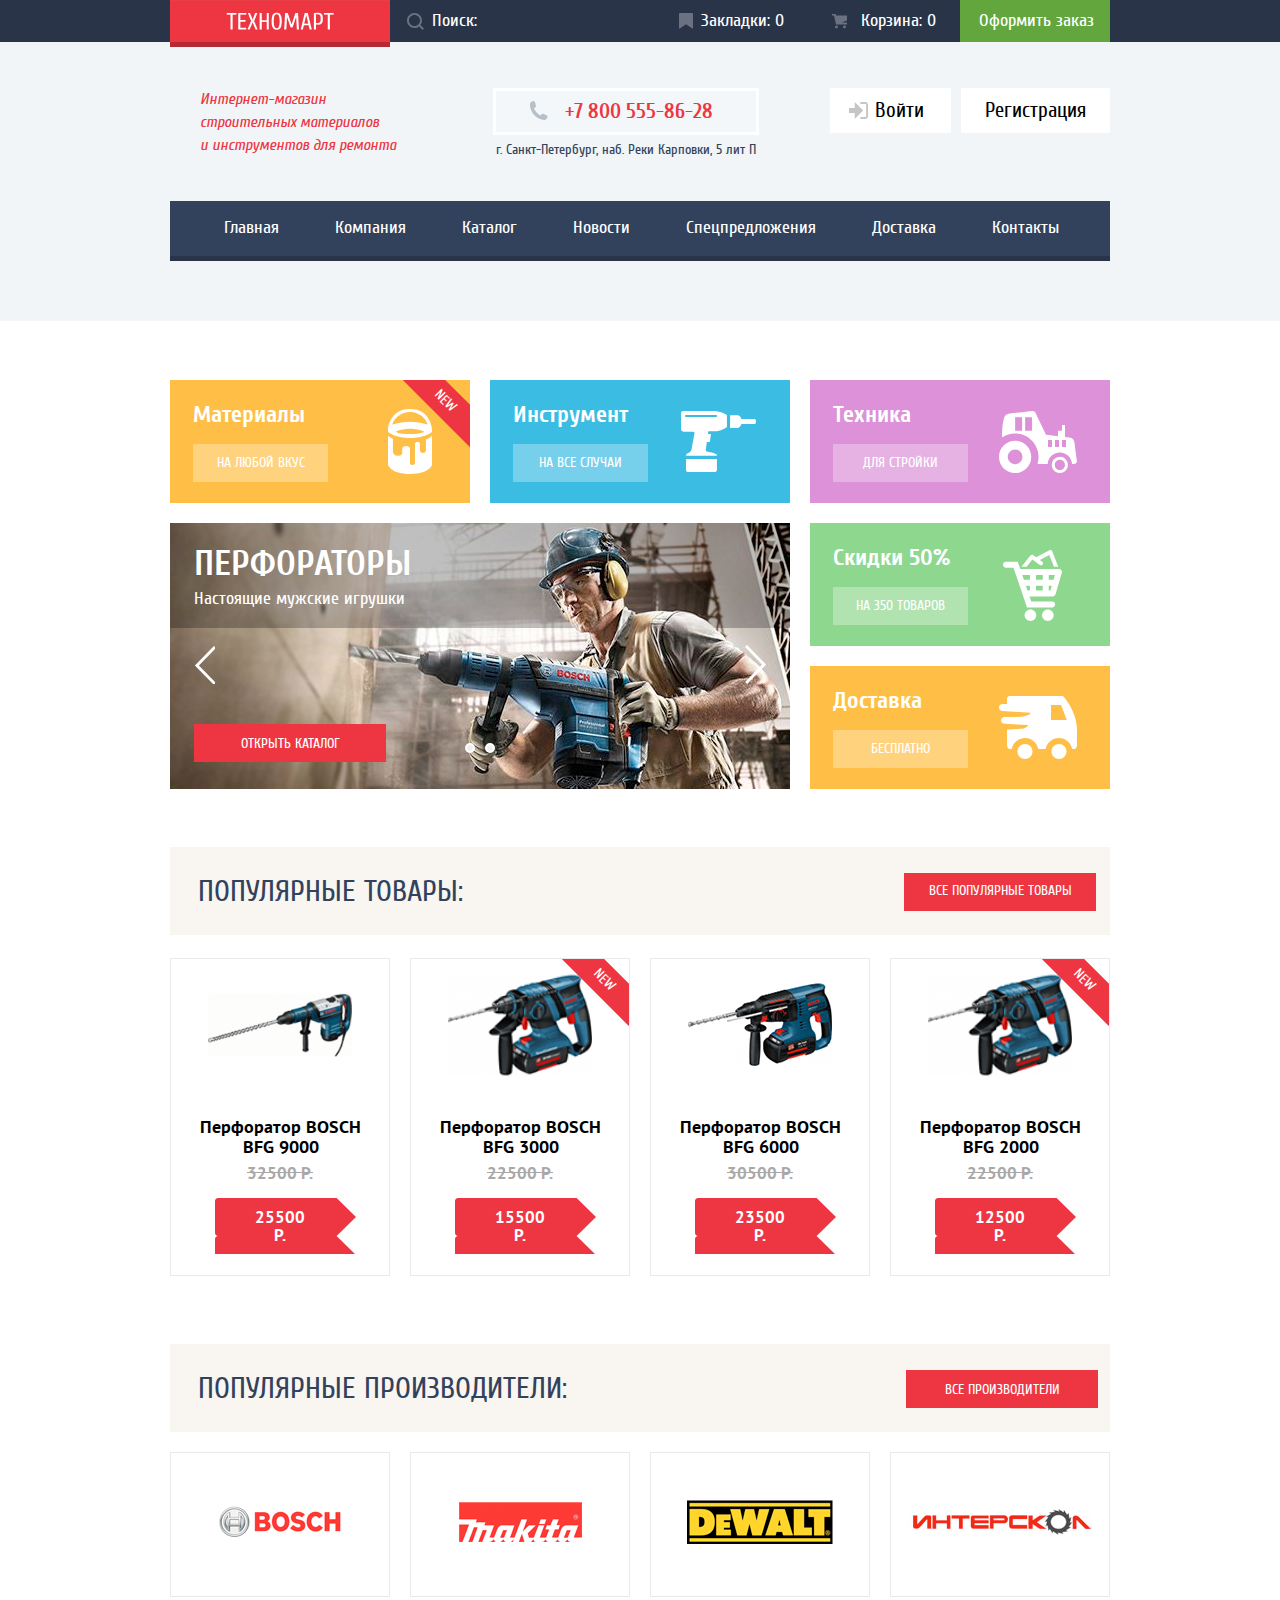
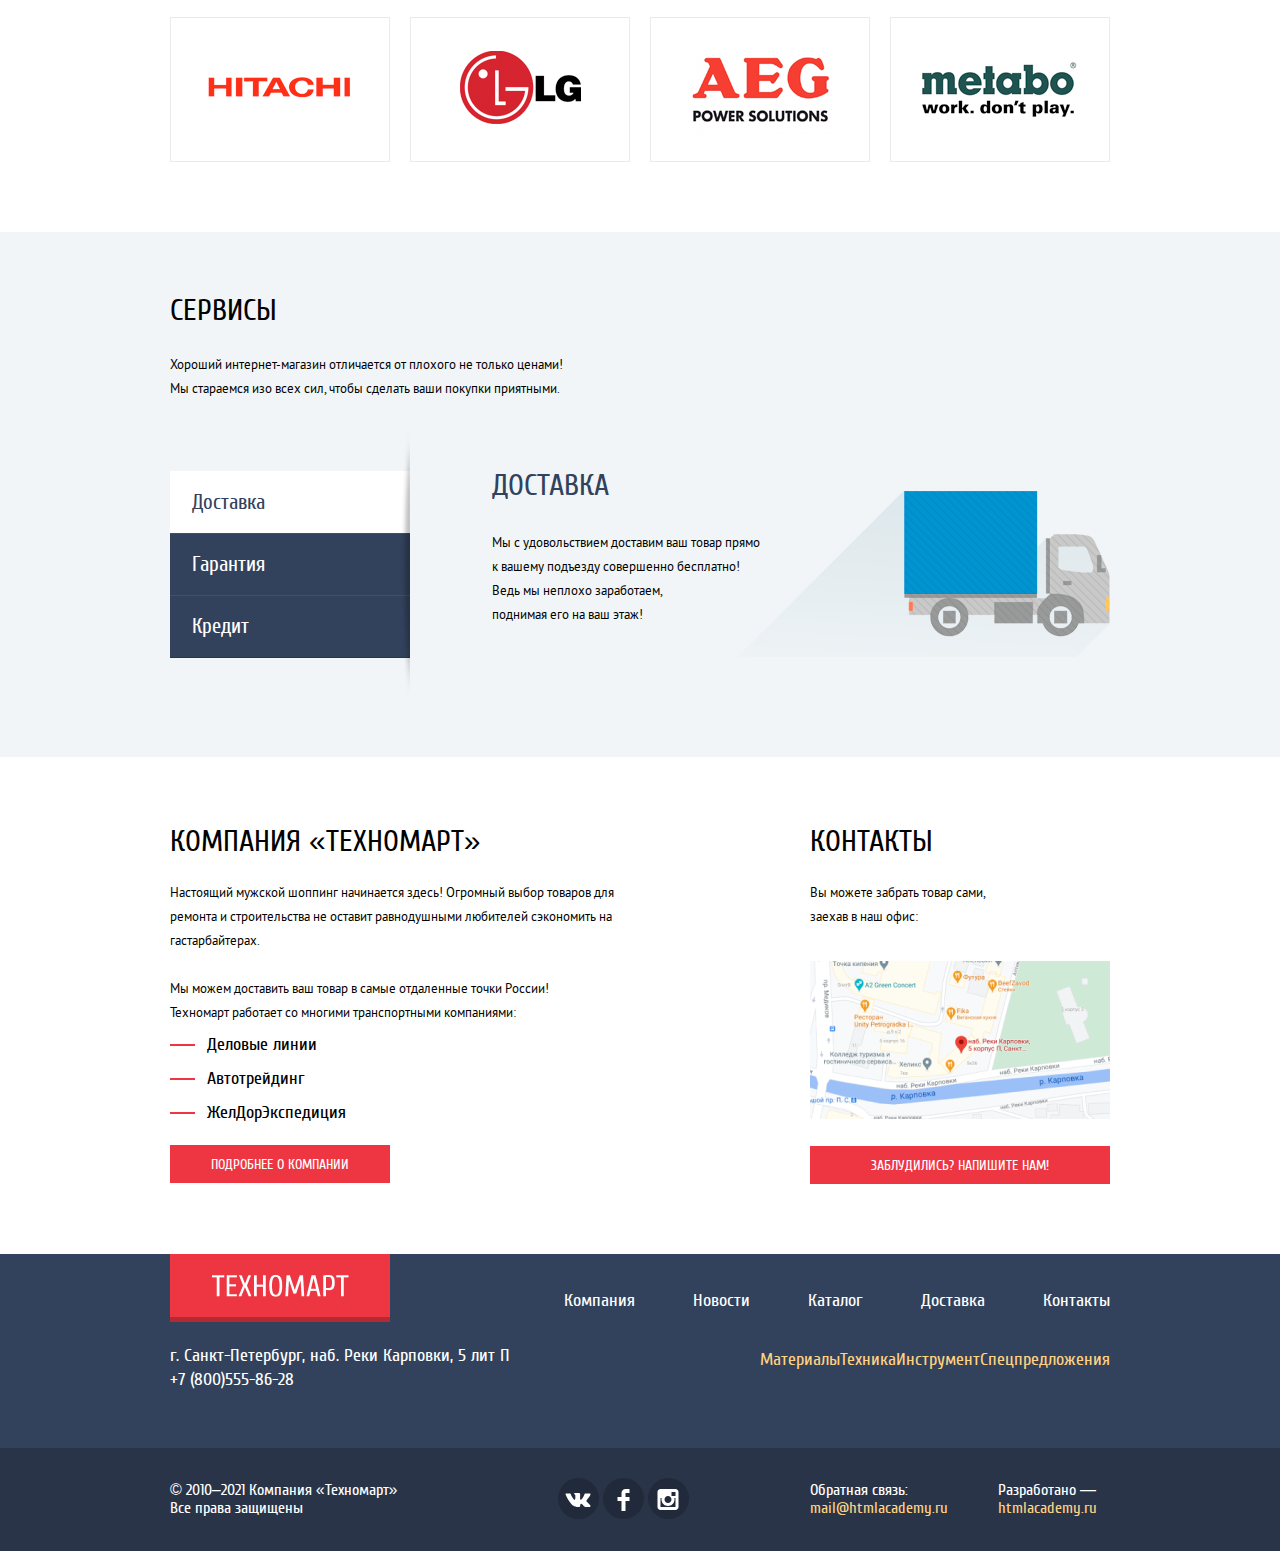
==== commit db7c86f2: "fix#2" ====
--- a/index.html
+++ b/index.html
@@ -3,7 +3,7 @@
   <head>
     <meta charset="utf-8" />
     <title>HTML Academy: Техномарт</title>
-    <link rel="stylesheet" href="css/normalize.css" />
+    <link rel="stylesheet" href="css/normalize.min.css" />
     <link rel="stylesheet" href="css/style.min.css" />
     <link rel="icon" href="favicon.ico" />
     <link rel="icon" href="favicon/icon.svg" type="image/svg+xml" />
@@ -18,14 +18,8 @@
             <div class="logo-search">
               <a class="main-header-logo"></a>
               <form class="header-form" action="https://echo.htmlacademy.ru" method="post">
-                <input
-                  class="header-form-input"
-                  id="search"
-                  type="search"
-                  name="search"
-                  placeholder="Поиск:"
-                  autocomplete="off"
-                />
+                <label class="visually-hidden" for="name">Поиск</label>
+                <input class="header-form-input" id="search" type="search" name="search" placeholder="Поиск:" autocomplete="off" />
               </form>
             </div>
 
@@ -147,13 +141,7 @@
         <div class="popular-bar">
           <ul class="popular-list">
             <li class="popular-item bosch-9000">
-              <img
-                class="popular-img"
-                src="images/bosch-bfg-9000.jpg "
-                width="144"
-                height="128"
-                alt="Модель перфоратора с большим сверлом"
-              />
+              <img class="popular-img" src="images/bosch-bfg-9000.jpg " width="144" height="128" alt="Модель перфоратора с большим сверлом" />
               <h4 class="popular-subject">Перфоратор BOSCH BFG 9000</h4>
               <div class="hover-button">
                 <button class="buy card-button" type="button">Купить</button>
@@ -163,13 +151,7 @@
               <a class="price-new" href="catalog.html">25500 Р.</a>
             </li>
             <li class="popular-item bosch-3000">
-              <img
-                class="popular-img"
-                src="images/bosch-bfg-3000.jpg "
-                width="144"
-                height="128"
-                alt="Модель перфоратора с тонким сверлом"
-              />
+              <img class="popular-img" src="images/bosch-bfg-3000.jpg " width="144" height="128" alt="Модель перфоратора с тонким сверлом" />
               <h4 class="popular-subject">Перфоратор BOSCH BFG 3000</h4>
               <div class="hover-button">
                 <button class="buy card-button" type="button">Купить</button>
@@ -180,13 +162,7 @@
               <span class="badge">NEW</span>
             </li>
             <li class="popular-item bosch-6000">
-              <img
-                class="popular-img"
-                src="images/bosch-bfg-6000.jpg "
-                width="144"
-                height="128"
-                alt="Модель перфоратора со средним сверлом"
-              />
+              <img class="popular-img" src="images/bosch-bfg-6000.jpg " width="144" height="128" alt="Модель перфоратора со средним сверлом" />
               <h4 class="popular-subject">Перфоратор BOSCH BFG 6000</h4>
               <div class="hover-button">
                 <button class="buy card-button" type="button">Купить</button>
@@ -196,13 +172,7 @@
               <a class="price-new" href="catalog.html">23500 Р.</a>
             </li>
             <li class="popular-item">
-              <img
-                class="popular-img bosch-2000"
-                src="images/bosch-bfg-2000.jpg"
-                width="144"
-                height="128"
-                alt="Модель перфоратора с малым сверлом"
-              />
+              <img class="popular-img bosch-2000" src="images/bosch-bfg-2000.jpg" width="144" height="128" alt="Модель перфоратора с малым сверлом" />
               <h4 class="popular-subject">Перфоратор BOSCH BFG 2000</h4>
               <div class="hover-button">
                 <button class="buy card-button" type="button">Купить</button>
@@ -240,13 +210,7 @@
           </li>
           <li class="producers-item">
             <a class="producers-link" href="catalog.html">
-              <img
-                class="producers-img"
-                src="images/interskol-logo.png "
-                width="200"
-                height="76"
-                alt="логотип Интерскол"
-              />
+              <img class="producers-img" src="images/interskol-logo.png " width="200" height="76" alt="логотип Интерскол" />
             </a>
           </li>
           <li class="producers-item">
@@ -331,8 +295,10 @@
         <section class="about-info">
           <h3 class="about-title">Компания &#171;ТЕХНОМАРТ&#187;</h3>
           <p class="about-description">
-            Настоящий мужской шоппинг начинается здесь! Огромный выбор товаров для <br />
-            ремонта и строительства не оставит равнодушными любителей сэкономить на <br />
+            Настоящий мужской шоппинг начинается здесь! Огромный выбор товаров для
+            <br />
+            ремонта и строительства не оставит равнодушными любителей сэкономить на
+            <br />
             гастарбайтерах.<br /><br />
 
             Мы можем доставить ваш товар в самые отдаленные точки России!<br />
@@ -361,21 +327,15 @@
       <section class="footer-top">
         <div class="footer-top-wrapper container">
           <a>
-            <img
-              class="logo-img-footer"
-              src="images/logo-footer.png"
-              width="220"
-              height="68"
-              alt="Логотип Технопарка"
-            />
+            <img class="logo-img-footer" src="images/logo-footer.png" width="220" height="68" alt="Логотип Технопарка" />
           </a>
           <h2 class="visually-hidden">Контактная информация</h2>
           <div class="footer-address">
             <p class="footer-contacts">г. Санкт-Петербург, наб. Реки Карповки, 5 лит П</p>
-            <a class="footer-contacts-phone" href="tel:+78005568628">+7 (800) 555-86-28</a>
+            <a class="footer-contacts-phone" href="tel:+78005568628">+7 (800)555-86-28</a>
           </div>
-          <nav class="footer-nav footer-nav-white footer-top">
-            <ul class="footer-nav-list">
+          <nav class="footer-nav footer-top">
+            <ul class="footer-nav-list footer-nav-white">
               <li class="footer-nav-item">
                 <a class="footer-navigation-white" href="catalog.html">Компания</a>
               </li>
@@ -392,9 +352,8 @@
                 <a class="footer-navigation-white" href="catalog.html">Контакты</a>
               </li>
             </ul>
-          </nav>
-          <nav class="footer-nav footer-nav-yellow footer-top">
-            <ul class="footer-nav-list">
+
+            <ul class="footer-nav-list footer-nav-yellow">
               <li class="footer-nav-item">
                 <a class="footer-navigation-yellow" href="catalog.html">Материалы</a>
               </li>
@@ -434,12 +393,12 @@
           </section>
 
           <p class="footer-feedback">
-            Обратная связь:<br />
+            Обратная связь: <br />
             <a class="feedback" href="https://htmlacademy.ru">mail@htmlacademy.ru</a>
           </p>
 
           <p class="footer-develop">
-            Разработано:<br />
+            Разработано &#8212;<br />
             <a class="develop" href="https://htmlacademy.ru">htmlacademy.ru</a>
           </p>
         </div>
@@ -447,7 +406,7 @@
     </footer>
 
     <section class="modal modal-login">
-      <h2 class="visually-hidden">Обратная связь</h2>
+      <h2 class="feedback-modal visually-hidden">Обратная связь</h2>
       <form class="login-form" action="https://echo.htmlacademy.ru" method="post">
         <fieldset class="login-form-header">
           <p class="name-user">
@@ -471,15 +430,7 @@
     </section>
 
     <section class="modal modal-map">
-      <iframe
-        src="https://www.google.com/maps/embed?pb=!1m18!1m12!1m3!1d1996.8224465617357!2d30.31521485193363!3d59.96826866658088!2m3!1f0!2f0!3f0!3m2!1i1024!2i768!4f13.1!3m3!1m2!1s0x4696310fca5afc31%3A0x5f2ac55f567b2400!2sHTML%20Academy!5e0!3m2!1sru!2sru!4v1625595853531!5m2!1sru!2sru"
-        width="943"
-        height="449"
-        style="border: 0"
-        allowfullscreen=""
-        loading="lazy"
-      >
-      </iframe>
+      <iframe src="https://www.google.com/maps/embed?pb=!1m18!1m12!1m3!1d1996.8224465617357!2d30.31521485193363!3d59.96826866658088!2m3!1f0!2f0!3f0!3m2!1i1024!2i768!4f13.1!3m3!1m2!1s0x4696310fca5afc31%3A0x5f2ac55f567b2400!2sHTML%20Academy!5e0!3m2!1sru!2sru!4v1625595853531!5m2!1sru!2sru" width="943" height="449" style="border: 0" allowfullscreen="" loading="lazy"> </iframe>
       <button class="modal-close" type="button">Закрыть</button>
     </section>
 
--- a/css/style.min.css
+++ b/css/style.min.css
@@ -1 +1 @@
-@font-face{font-family:"Cuprum";src:url(../fonts/cuprum.woff2) format("woff2"),url(../fonts/cuprum.woff) format("woff");font-weight:400;font-style:normal}@font-face{font-family:"Cuprum";src:url(../fonts/cuprumbold.woff2) format("woff2"),url(../fonts/cuprumbold.woff) format("woff");font-weight:700;font-style:normal}@font-face{font-family:"Cuprum";src:url(../fonts/cuprumbolditalic.woff2) format("woff2"),url(../fonts/cuprumbolditalic.woff) format("woff");font-weight:700;font-style:italic}@font-face{font-family:"Cuprum";src:url(../fonts/cuprumitalic.woff2) format("woff2"),url(../fonts/cuprumitalic.woff) format("woff");font-weight:700;font-style:italic}@font-face{font-family:"PT Sans";src:url(../fonts/ptsans.woff2) format("woff2"),url(../fonts/ptsans.woff) format("woff");font-weight:400;font-style:normal}@font-face{font-family:"PT Sans";src:url(../fonts/ptsansbold.woff2) format("woff2"),url(../fonts/ptsansbold.woff) format("woff");font-weight:700;font-style:normal}:root{--basic-extra-dark-blue:#293449;--basic-dark-blue:#1d2739;--basic-blue:#32425c;--basic-light-grey:#f1f5f7;--basic-light-grey-opacity:rgba(241, 245, 247, 0.5);--basic-middle-grey-opacity:rgba(197, 197, 197, 0.3);--basic-dark-grey-opacity:rgba(169, 169, 169, 0.3);--basic-grey:#f3f7f9;--basic-midle-grey:#eaeaea;--basic-greylight:#c5c5c5;--basic-neutral:#f9f5f0;--basic-red:#ee3643;--basic-dark-red:#ca2c37;--basic-extra-dark-red:#ba2732;--basic-white:#ffffff;--basic-white-opacity:rgba(255, 255, 255, 0.3);--special-dark-blue:#405069;--special-social-blue:#212a3a;--basic-black:#000000;--basik-green:#63a63e;--basik-success:#5fbb2d;--basik-dark-green:#518534;--special-dark-green:#367315;--basik-light-yellow:#f7f3ec;--special-pagination-grey:#e5e5e5;--special:#ffd180;--special-opacity:rgba(255, 209, 128, 0.5);--special-yellow:#ffbf47;--special-blue:#3bbce3;--special-pink:#dc91d8;--special-green:#8ed78f;--special-grey:#a9a9a9;--special-white-opacity:rgba(255, 255, 255, 0.5);--special-range-grey:#cfcfcf;--special-checkbox-grey:#b5b5b5;--special-modal-white:#f1f1f1;--special-modal-grey:#f4f4f4}*{-webkit-box-sizing:border-box;box-sizing:border-box}fieldset{padding:0}.visually-hidden{position:absolute;width:1px;height:1px;margin:-1px;border:0;padding:0;white-space:nowrap;-webkit-clip-path:inset(100%);clip-path:inset(100%);clip:rect(0 0 0 0);overflow:hidden}*,.page-body{margin:0;padding:0}.page-body{min-width:940px;font-family:"Cuprum",Arial,sans-serif;font-weight:400;color:var(--basic-white);background-color:var(--basic-white);min-height:100%;display:-ms-grid;display:grid;-ms-grid-rows:-webkit-min-content 1fr -webkit-min-content;-ms-grid-rows:min-content 1fr min-content;grid-template-rows:-webkit-min-content 1fr -webkit-min-content;grid-template-rows:min-content 1fr min-content;-ms-flex-line-pack:start;align-content:start}.main{padding-top:59px}.main-header{background-color:var(--basic-light-grey);outline-offset:-5px}.header-bar{background-color:var(--basic-extra-dark-blue);margin-bottom:46px}.header-top,.header-top-link{text-decoration:none}.header-top-link:active{background-color:var(--basic-dark-blue)}.header-top-link:hover a{opacity:1}.header-top{display:-ms-grid;display:grid;-ms-grid-columns:1fr 1fr;grid-template-columns:1fr 1fr;width:940px;height:42px;margin:0 auto;padding:0;font-size:18px;line-height:24px;background-color:var(--basic-extra-dark-blue)}.header{padding-bottom:60px}.header-bottom{-ms-grid-column-align:end;justify-self:end;height:42px}.header-bottom,.logo-search{display:-webkit-box;display:-ms-flexbox;display:flex}.main-header-logo{display:inline-block;width:220px;height:47px;vertical-align:middle;background-image:url(../images/logo.png);background-color:var(--basic-dark-red)}.main-header-logo:active{background-image:url(../images/logo-active.png)}.header-form{display:-webkit-box;display:-ms-flexbox;display:flex;height:42px;width:271px;position:relative}.header-form-input{border:0;padding:9px 0 9px 42px;width:100%;background-image:url(../images/icon-search.svg);background-repeat:no-repeat;background-position:17px 50%;background-color:transparent}.header-form-input::-webkit-input-placeholder{font-size:18px;line-height:24px;color:var(--basic-white)}.header-form-input::-moz-placeholder{font-size:18px;line-height:24px;color:var(--basic-white)}.header-form-input:-ms-input-placeholder{font-size:18px;line-height:24px;color:var(--basic-white)}.header-form-input::-ms-input-placeholder{font-size:18px;line-height:24px;color:var(--basic-white)}.header-form-input::placeholder{font-size:18px;line-height:24px;color:var(--basic-white)}.header-form-input:hover{background-image:url(../images/icon-search-hover.svg)}.header-form-input:focus{background-image:url(../images/icon-search-focus.svg);background-color:var(--basic-white);border:0;outline:0}.header-form-label:active::before,.header-form-label:focus::before,.header-form-label:hover::before{opacity:1}.icon-bookmark{padding-left:22px;margin-right:24px;position:relative}.icon-cart{padding-left:53px;padding-right:24px;position:relative}.icon-bookmark::before,.icon-cart::before{content:"";position:absolute;background-image:url(../images/icon-cart.svg);background-repeat:no-repeat;background-position:0 0;opacity:.3;width:15px;height:15px;left:24px;top:50%;-webkit-transform:translateY(-50%);-ms-transform:translateY(-50%);transform:translateY(-50%)}.icon-bookmark::before{background-image:url(../images/icon-bookmark.svg);left:0;width:14px;height:16px}.icon-bookmark:hover::before,.icon-cart:hover::before{opacity:1}.icon-cart-catalog{background-color:var(--basic-red);text-decoration:none;padding-left:47px;padding-right:23px}.header-description{-ms-grid-column-align:start;justify-self:start;font-size:16px;line-height:23px;text-align:center;font-style:italic;color:var(--basic-red)}.header-description-content{text-align:left;padding-left:20px}.header-contacts{-ms-grid-column-align:center;justify-self:center}.address,.contacts-phone{font-size:14px;line-height:30px;text-align:center;color:var(--basic-blue)}.contacts-phone{display:block;width:266px;margin:0 auto;font-size:21px;line-height:32px;font-weight:700;text-decoration:none;color:var(--basic-red);border:3px solid var(--basic-white);padding-top:4px;padding-bottom:5px;padding-left:26px;background:url(../images/icon-phone.svg) no-repeat 33px 10px var(--basic-grey)}.header-actions{justify-self:end;-ms-flex-wrap:wrap;flex-wrap:wrap;font-size:21px;line-height:21px;text-align:center;color:var(--basic-black);display:-webkit-box;display:-ms-flexbox;display:flex}.header-action{display:block;-ms-flex-item-align:start;align-self:flex-start}.header-action:not(:last-child){margin-right:10px}.check-in-link,.login-link{text-decoration:none;color:var(--basic-black);background-color:var(--basic-white)}.login-link{padding:12px 27px 12px 45px;background-repeat:no-repeat;background-position:19px 50%;background-image:url(../images/icon-login.svg)}.login-link:hover{background-image:url(../images/icon-login-hover.svg)}.check-in-link{padding:12px 24px}.header-actions a:hover{color:var(--basic-red)}.header-actions a:active{color:var(--basic-greylight)}.page{height:100%}.description,.main-navigation{display:-ms-grid;display:grid;width:940px}.description{-ms-grid-columns:288px 316px 1fr;grid-template-columns:288px 316px 1fr;padding-left:10px;margin:0 auto 37px}.main-navigation{-ms-grid-column-align:center;justify-self:center;height:60px;margin:0 auto;padding:0 10px;list-style:none;text-decoration:none;background-color:var(--basic-blue);-webkit-box-shadow:inset 0 -5px 0 var(--basic-extra-dark-blue);box-shadow:inset 0 -5px 0 var(--basic-extra-dark-blue)}.main-navigation-item,.main-navigation-list{display:-webkit-box;display:-ms-flexbox;display:flex;-webkit-box-align:center;-ms-flex-align:center;align-items:center}.main-navigation-list{-ms-flex-pack:distribute;justify-content:space-around;font-size:18px;line-height:24px;margin:0;padding:0 15px 0 10px;list-style:none}.main-navigation-item{padding-left:33px;padding-right:24px;height:100%}.main-navigation-item:hover{background-color:var(--basic-extra-dark-blue)}.main-navigation-item:active{background-color:var(--basic-dark-blue)}.main-navigation-item:active a{color:var(--special-white-opacity)}.header-navigation{list-style:none;text-decoration:none;margin-bottom:4px}.header-top-order{background-color:var(--basik-green);padding-left:19px;padding-right:16px;text-decoration:none}.header-top-link,.header-top-order{display:-webkit-box;display:-ms-flexbox;display:flex;-ms-flex-item-align:normal;align-self:normal;-webkit-box-align:center;-ms-flex-align:center;align-items:center}.header-top-order:hover{background-color:var(--basik-success);text-decoration:none}.header-top-order:active{background-color:var(--basik-green);color:var(--special-white-opacity)}.button,.header-top a,.main-navigation a{color:var(--basic-white)}.button{font-size:14px;line-height:18px;width:192px;height:38px;padding-top:11px;padding-bottom:9px;text-transform:uppercase;background-color:var(--basic-red);text-decoration:none;text-align:center;display:block}.button:hover{background-color:var(--basic-dark-red)}.button:active{background-color:var(--basic-extra-dark-red)}.container{width:940px;margin:0 auto}.categories-list{display:-ms-grid;display:grid;-ms-grid-columns:1fr 20px 1fr 20px 1fr;grid-template-columns:1fr 1fr 1fr;-ms-grid-rows:123px 20px 123px 20px 123px;grid-template-rows:123px 123px 123px;gap:20px;margin-bottom:58px}.categories-list>:nth-child(1){-ms-grid-row:1;-ms-grid-column:1}.categories-list>:nth-child(2){-ms-grid-row:1;-ms-grid-column:3}.categories-list>:nth-child(3){-ms-grid-row:1;-ms-grid-column:5}.categories-list>:nth-child(4){-ms-grid-row:3;-ms-grid-column:1}.categories-list>:nth-child(5){-ms-grid-row:3;-ms-grid-column:3}.categories-list>:nth-child(6){-ms-grid-row:3;-ms-grid-column:5}.categories-list>:nth-child(7){-ms-grid-row:5;-ms-grid-column:1}.categories-list>:nth-child(8){-ms-grid-row:5;-ms-grid-column:3}.categories-list>:nth-child(9){-ms-grid-row:5;-ms-grid-column:5}.categories-list .slider-bar,.categories-slider{-ms-grid-column:1;-ms-grid-column-span:2;grid-column:1/3;-ms-grid-row:2;-ms-grid-row-span:2;grid-row:2/4}.categories-item{padding-left:23px;padding-top:20px}.categories-link{display:block;text-align:center;font-size:14px;line-height:18px;color:var(--basic-white);width:135px;padding-top:10px;padding-bottom:10px;background:var(--basic-white-opacity);mix-blend-mode:normal;text-decoration:none;text-transform:uppercase}.categories-link:hover{background-color:var(--basic-middle-grey-opacity)}.categories-link:active{background-color:var(--basic-dark-grey-opacity)}.categories-title{font-size:24px;line-height:30px;margin-bottom:14px}.categories-material{background:url(../images/material-card.svg) no-repeat 85% 50% var(--special-yellow);position:relative;overflow:hidden}.categories-tool{background:url(../images/tool-card.svg) no-repeat 85% 50% var(--special-blue)}.categories-technics{background:url(../images/technics-card.svg) no-repeat 85% 50% var(--special-pink)}.categories-sales{background:url(../images/sales-card.svg) no-repeat 80% 50% var(--special-green)}.categories-delivery{background:url(../images/delivery-card.svg) no-repeat 85% 50% var(--special-yellow)}.slide,.slider{position:relative}.slide{height:266px;display:none}.popular-item:hover .hover-button,.slide-current{display:block}.slide-1,.slide-2{background-image:url(../images/slider.jpg);background-color:var(--special-range-grey)}.slide-2{background-image:url(../images/slider-drill.jpg)}.categories-slider-description,.categories-slider-title{position:absolute;left:24px;font-family:"Cuprum",Arial,sans-serif}.categories-slider-title{top:23px;text-transform:uppercase;font-size:36px;font-weight:700;line-height:36px}.categories-slider-description{top:64px;font-size:18px;font-weight:400;line-height:24px}.slider-controls,.slider-navigation{position:absolute;display:-webkit-box;display:-ms-flexbox;display:flex;-webkit-box-pack:justify;-ms-flex-pack:justify;justify-content:space-between}.slider-controls{bottom:36px;left:50%;-webkit-transform:translateX(-50%);-ms-transform:translateX(-50%);transform:translateX(-50%);width:30px}.slider-navigation{width:100%;top:122px;padding-left:24px;padding-right:24px}.slider-navigation-button{width:21px;height:39px;background-color:transparent;border:0;font-size:0;cursor:pointer}.slider-navigation-button,.slider-navigation-left{background-image:url(../images/icon-left.svg)}.slider-navigation-right{background-image:url(../images/icon-right.svg)}.slider-button{position:absolute;bottom:27px;left:24px}.slider-controls button{padding:0;width:10px;height:10px;border:2px solid var(--basic-white);border-radius:50%;cursor:pointer}.popular-header{display:-ms-grid;display:grid;-ms-grid-columns:1fr 1fr;grid-template-columns:1fr 1fr;background-color:var(--basic-neutral);margin-bottom:20px;padding:26px 14px 24px 28px;-webkit-box-align:center;-ms-flex-align:center;align-items:center}.popular-list{display:-ms-grid;display:grid;-ms-grid-columns:1fr 20px 1fr 20px 1fr 20px 1fr;grid-template-columns:1fr 1fr 1fr 1fr;-ms-grid-rows:1fr;grid-template-rows:1fr;margin-bottom:70px;gap:20px}.popular-list>:nth-child(1){-ms-grid-row:1;-ms-grid-column:1}.popular-list>:nth-child(2){-ms-grid-row:1;-ms-grid-column:3}.popular-list>:nth-child(3){-ms-grid-row:1;-ms-grid-column:5}.popular-list>:nth-child(4){-ms-grid-row:1;-ms-grid-column:7}.popular-subject{font-family:"PT Sans",Arial,sans-serif;font-weight:700;font-size:18px;line-height:20px;text-align:center;color:var(--basic-black);padding-left:18px;padding-right:17px;margin-bottom:auto}.popular-title{-ms-grid-column-align:start;justify-self:start}.popular-button{-ms-grid-column-align:end;justify-self:end;padding-top:9px;padding-bottom:11px}.popular-img{-o-object-fit:contain;object-fit:contain;background-color:var(--basic-white);margin-bottom:28px}.popular-title,.producers-title{text-transform:uppercase;color:var(--basic-blue);font-size:30px;line-height:30px;font-weight:400}.producers-title{-ms-grid-column-align:start;justify-self:start;-ms-flex-item-align:center;-ms-grid-row-align:center;align-self:center}.popular-item{border:1px solid var(--basic-midle-grey);width:220px;height:318px;text-align:center;position:relative;display:-webkit-box;display:-ms-flexbox;display:flex;-webkit-box-orient:vertical;-webkit-box-direction:normal;-ms-flex-direction:column;flex-direction:column;overflow:hidden;-webkit-box-pack:end;-ms-flex-pack:end;justify-content:flex-end;-webkit-box-align:center;-ms-flex-align:center;align-items:center;padding-bottom:17px;padding-top:21px}.popular-item:hover img{opacity:0}.popular-item:hover{-webkit-box-shadow:0 4px 20px rgba(0,0,0,.15);box-shadow:0 4px 20px rgba(0,0,0,.15)}.hover-button{display:none;position:absolute;top:38px}.card-button{font-family:"Cuprum",Arial,sans-serif;text-transform:uppercase;font-size:14px;line-height:18px;color:var(--basic-blue);width:135px;height:38px}.buy,.cart{border-radius:2px}.buy{background-color:var(--basik-green);-webkit-box-shadow:inset 0 -3px 0 var(--special-dark-green);box-shadow:inset 0 -3px 0 var(--special-dark-green);border:1px solid var(--basik-green);color:var(--basic-white);margin-bottom:10px}.buy:hover{background-color:var(--basik-success)}.buy:active{background-color:var(--basik-dark-green)}.cart{background-color:var(--basic-white);border:3px solid var(--basik-green)}.cart:active,.cart:hover{border:3px solid var(--basic-blue)}.cart:active{opacity:.5}.price-new,.price-old{font-family:"PT Sans",Arial,sans-serif;font-weight:700;font-size:17px;line-height:18px}.price-old{color:var(--special-grey);text-decoration:line-through;text-align:center;margin-top:7px}.price-new{display:block;width:141px;color:var(--basic-white);background-image:url(../images/red-button.svg);padding:10px 44px 10px 32px;text-decoration:none;margin-top:18px;margin-left:16px}.producers{padding-bottom:70px}.producers-header{display:-ms-grid;display:grid;-ms-grid-columns:1fr 1fr;grid-template-columns:1fr 1fr;background-color:var(--basic-neutral);margin-bottom:20px;padding:26px 12px 24px 28px}.producers-button{-ms-grid-column-align:end;justify-self:end}.producers-list{display:-ms-grid;display:grid;-ms-grid-columns:1fr 20px 1fr 20px 1fr 20px 1fr;grid-template-columns:1fr 1fr 1fr 1fr;-ms-grid-rows:1fr 20px 1fr;grid-template-rows:1fr 1fr;gap:20px}.producers-list>:nth-child(1){-ms-grid-row:1;-ms-grid-column:1}.producers-list>:nth-child(2){-ms-grid-row:1;-ms-grid-column:3}.producers-list>:nth-child(3){-ms-grid-row:1;-ms-grid-column:5}.producers-list>:nth-child(4){-ms-grid-row:1;-ms-grid-column:7}.producers-list>:nth-child(5){-ms-grid-row:3;-ms-grid-column:1}.producers-list>:nth-child(6){-ms-grid-row:3;-ms-grid-column:3}.producers-list>:nth-child(7){-ms-grid-row:3;-ms-grid-column:5}.producers-list>:nth-child(8){-ms-grid-row:3;-ms-grid-column:7}.producers-item{display:-webkit-box;display:-ms-flexbox;display:flex;-webkit-box-pack:center;-ms-flex-pack:center;justify-content:center;-webkit-box-align:center;-ms-flex-align:center;align-items:center;width:220px;height:145px;border:1px solid var(--basic-midle-grey);text-align:center}.producers-item .producer-link{padding-top:16px}.producers-item:hover{-webkit-box-shadow:0 4px 20px rgba(0,0,0,.15);box-shadow:0 4px 20px rgba(0,0,0,.15)}.producers-item:active{opacity:.5}.service{font-size:30px;line-height:30px;background-color:var(--basic-light-grey);padding-top:64px;padding-bottom:100px}.service-list{list-style:none;width:240px;margin-right:80px;position:relative}.service-list::after{content:"";position:absolute;right:0;height:279px;width:10px;top:50%;-webkit-transform:translateY(-50%);-ms-transform:translateY(-50%);transform:translateY(-50%);background:url(../images/service-shadow.png) no-repeat 50% 50%}.service-description{font-family:"PT Sans",Arial,sans-serif;font-weight:400;font-size:13px;line-height:24px;color:var(--basic-black);margin-bottom:70px}.service-title{color:var(--basic-black);text-transform:uppercase;font-size:30px;line-height:30px;margin-bottom:24px}.service-bar{display:-ms-grid;display:grid;-ms-grid-columns:1fr 2fr;grid-template-columns:1fr 2fr}.service-section.active{display:block}.service-section{display:none}.delivery{padding-left:2px;background:url(../images/delivery.png) no-repeat 100% 20px}.guarantee{padding-left:2px;background:url(../images/guarantee.png) no-repeat 105% 2px}.credit{padding-left:2px;background:url(../images/credit.png) no-repeat 105% 2px}.credit-button{font-size:14px;line-height:18px;color:var(--basic-white);width:195px;height:38px;padding:10px 44px;text-transform:uppercase;background-color:var(--basic-red);text-decoration:none;text-align:center;display:block;border:0;cursor:pointer;margin-top:24px}.service-bar-description{font-family:"PT Sans",Arial,sans-serif;font-weight:400;font-size:13px;line-height:24px;color:var(--basic-black)}.service-bar-title{color:var(--basic-blue);font-size:30px;line-height:30px;text-transform:uppercase;margin-bottom:30px;font-weight:400}.service-button{width:100%;font-size:21px;line-height:30px;height:62px;padding-top:15px;padding-left:22px;padding-bottom:15px;text-align:left;color:var(--basic-white);background-color:var(--basic-blue);border:0;-webkit-box-shadow:0 1px 0 var(--basic-extra-dark-blue),inset 0 1px 0 var(--special-dark-blue);box-shadow:0 1px 0 var(--basic-extra-dark-blue),inset 0 1px 0 var(--special-dark-blue)}.service-button.active{color:var(--basic-blue);background-color:var(--basic-white);-webkit-box-shadow:0 1px 0 var(--basic-white);box-shadow:0 1px 0 var(--basic-white)}.service-button:not(.active):hover{background-color:var(--basic-extra-dark-blue)}.about,.about-title,.contacts-title{color:var(--basic-black);font-weight:400}.about-title,.contacts-title{font-family:"Cuprum",Arial,sans-serif;text-transform:uppercase;font-size:30px;line-height:30px;margin-bottom:24px}.about{display:-ms-grid;display:grid;-ms-grid-columns:1fr -webkit-min-content;-ms-grid-columns:1fr min-content;grid-template-columns:1fr -webkit-min-content;grid-template-columns:1fr min-content;font-family:PT Sans,Arial,sans-serif;font-size:13px;line-height:24px;padding-bottom:70px;padding-top:70px}.button-about,.button-contacts{font-family:"Cuprum",Arial,sans-serif;font-size:14px;line-height:18px;width:300px;height:38px}.button-about{width:220px}.about-info-list{font-family:"Cuprum",sans-serif;list-style:none;margin-bottom:20px;padding-top:8px}.about-info-item{color:var(--basic-black);font-size:18px;line-height:24px;display:-webkit-box;display:-ms-flexbox;display:flex;-webkit-box-align:center;-ms-flex-align:center;align-items:center}.about-info-item:not(:last-child){margin-bottom:10px}.about-info-item:before{display:block;content:"";width:25px;height:2px;background-color:var(--basic-red);margin-right:12px}.contacts-description{margin-bottom:32px}.about-contacts-img{margin-bottom:19px}.footer-top{background-color:var(--basic-blue)}.footer-top-wrapper{display:-ms-grid;display:grid;-ms-grid-columns:1fr 1fr;grid-template-columns:1fr 1fr;-ms-grid-rows:1fr 1fr;grid-template-rows:1fr 1fr;color:var(--basic-white);font-size:18px;line-height:24px;padding-bottom:44px}.footer-top-wrapper>:nth-child(1){-ms-grid-row:1;-ms-grid-column:1}.footer-top-wrapper>:nth-child(2){-ms-grid-row:1;-ms-grid-column:2}.footer-top-wrapper>:nth-child(3){-ms-grid-row:2;-ms-grid-column:1}.footer-top-wrapper>:nth-child(4){-ms-grid-row:2;-ms-grid-column:2}.footer-contacts-phone,.footer-nav a{text-decoration:none;color:var(--basic-white)}.footer-address{-ms-grid-column:1;-ms-grid-column-span:1;grid-column:1/2;-ms-grid-row:2;-ms-grid-row-span:1;grid-row:2/3;margin-top:16px}.footer-nav-list{display:-webkit-box;display:-ms-flexbox;display:flex;-webkit-box-pack:justify;-ms-flex-pack:justify;justify-content:space-between;padding-top:37px;list-style:none}.footer-nav-white,.footer-nav-yellow{-ms-grid-column-align:end;justify-self:end;width:546px}.footer-nav-yellow{width:524px}.footer-nav-yellow .footer-nav-list{padding-top:20px}.footer-nav a{list-style:none;background-color:var(--basic-blue)}.footer-nav-yellow a{color:var(--special)}.footer-nav-item:hover a{text-decoration:underline}.footer-nav-white a:active{text-decoration:none;color:var(--basic-light-grey-opacity)}.footer-nav-yellow a:active{text-decoration:none;color:var(--special-opacity)}.footer-bottom,.footer-bottom-wrapper{background-color:var(--basic-extra-dark-blue)}.footer-bottom-wrapper{display:-ms-grid;display:grid;-ms-grid-columns:388px 252px 188px 98px;grid-template-columns:388px 252px 188px 98px;font-size:16px;line-height:18px;-webkit-box-align:center;-ms-flex-align:center;align-items:center;padding-top:30px;padding-bottom:32px}.social-item{list-style:none;display:inline-block;vertical-align:middle}.social-link{display:block;width:41px;height:41px;border-radius:100%;background-color:var(--special-social-blue);background-repeat:no-repeat;background-position:50% 0}.social-link.fb{background-image:url(../images/icon-fb.svg)}.social-link.vk{background-image:url(../images/icon-vk.svg)}.social-link.inst{background-image:url(../images/icon-insta.svg)}.social-link:focus,.social-link:hover{background-color:var(--basic-red)}.footer-develop :hover,.footer-feedback :hover{text-decoration:underline}.footer-develop :active,.footer-feedback :active{color:var(--basic-red);text-decoration:none}.footer-develop a,.footer-feedback a,.profile-item{color:var(--special);text-decoration:none}.profile-item{color:var(--basic-blue);font-size:16px;line-height:18px;display:-webkit-box;display:-ms-flexbox;display:flex;-webkit-box-align:center;-ms-flex-align:center;align-items:center}.profile-item:not(:last-child)::after{content:"";display:block;width:4px;height:4px;background:var(--basic-blue);margin-left:14px;margin-right:14px;border-radius:50%}.profile-item .user-link{text-decoration:none;color:var(--basic-blue)}.catalog{display:-ms-grid;display:grid;-ms-grid-columns:220px 1fr;grid-template-columns:220px 1fr;-ms-flex-line-pack:start;align-content:start;width:940px;margin-bottom:59px}.icon-home{background:url(../images/icon-home.svg) no-repeat;width:14px;height:12px;font-size:0}.breadcrumbs,.breadcrumbs li{display:-webkit-box;display:-ms-flexbox;display:flex}.breadcrumbs{-webkit-box-pack:start;-ms-flex-pack:start;justify-content:flex-start;-ms-flex-wrap:wrap;flex-wrap:wrap;grid-column:1/-1;margin-bottom:20px;list-style:none;font-family:"PT Sans",Arial,sans-serif;font-weight:400;font-size:13px;line-height:18px;color:var(--basic-black);text-decoration:none;padding-top:21px}.breadcrumbs li{-webkit-box-align:center;-ms-flex-align:center;align-items:center}.breadcrumbs li::after{display:block;content:"";margin-right:25px;margin-left:18px;width:8px;height:12px;background-image:url(../images/icon-right-small.svg)}.breadcrumbs li:last-child::after{display:none}.breadcrumbs a{color:var(--basic-black);text-decoration:none}.breadcrumbs a:focus,.breadcrumbs a:hover{text-decoration:underline}.breadcrumbs-current{color:var(--basic-dark)}.breadcrumbs-current::after{display:none}.catalog-title,.page-categories{text-transform:uppercase;font-size:30px;line-height:30px}.page-categories{font-family:"Cuprum",Arial,sans-serif;color:var(--basic-black);margin-bottom:20px;padding:29px 739px 30px 29px;background:var(--basic-light-grey)}.catalog-title{grid-column:1/-1;color:var(--basic-blue);padding-top:29px;padding-bottom:30px;padding-left:30px;background:-o-linear-gradient(top,#fff 0%,rgba(255,255,255,0) 100%),var(--basic-light-grey);background:-webkit-gradient(linear,left top,left bottom,from(#fff),to(rgba(255,255,255,0))),var(--basic-light-grey);background:linear-gradient(180deg,#fff 0%,rgba(255,255,255,0) 100%),var(--basic-light-grey);width:940px}.catalog-popular-list{display:-ms-grid;display:grid;-ms-grid-columns:1fr 20px 1fr 20px 1fr;grid-template-columns:1fr 1fr 1fr;gap:18px;margin-left:20px;margin-bottom:48px}.badge{position:absolute;width:100px;padding-top:6px;padding-bottom:6px;top:6px;right:-25px;font-size:14px;line-height:18px;background-color:var(--basic-red);color:var(--basic-white);-webkit-transform:rotate(45deg);-ms-transform:rotate(45deg);transform:rotate(45deg);text-transform:uppercase;text-align:center}.pagination-list{display:-webkit-box;display:-ms-flexbox;display:flex;-webkit-box-pack:start;-ms-flex-pack:start;justify-content:flex-start;list-style:none;margin-left:18px;text-transform:uppercase}.pagination-item{width:38px;height:38px;margin-right:10px}.pagination-item:last-child{margin-right:0;width:auto}.pagination-item:last-child .pagination-link{padding-left:32px;padding-right:31px}.pagination-item .pagination-link{display:block;font-family:"PT Sans",Arial,sans-serif;font-weight:400;font-size:13px;line-height:18px;color:var(--basic-black);text-decoration:none;border:1px solid var(--special-pagination-grey);-webkit-box-sizing:border-box;box-sizing:border-box;border-radius:2px;width:100%;height:100%;-webkit-box-pack:center;-ms-flex-pack:center;justify-content:center;display:-webkit-box;display:-ms-flexbox;display:flex;-webkit-box-align:center;-ms-flex-align:center;align-items:center}.pagination-item .pagination-link:hover{border:1px solid var(--basic-greylight);-webkit-box-sizing:border-box;box-sizing:border-box}.pagination-item .pagination-link:active,.pagination-item .pagination-link:focus{border:1px solid var(--basic-red);-webkit-box-sizing:border-box;box-sizing:border-box}.pagination-item-current .pagination-link,.pagination-item-current .pagination-link:active,.pagination-item-current .pagination-link:focus,.pagination-item-current .pagination-link:hover{color:var(--basic-white);background-color:var(--basic-red)}.prodact-title{color:var(--basic-blue);font-size:30px;line-height:30px;text-transform:uppercase;margin-bottom:25px;font-weight:400}.filter-title,.prodact-description{font-family:"PT Sans",Arial,sans-serif;font-weight:400;font-size:13px;line-height:24px;color:var(--basic-black)}.filter-title{-ms-grid-column:1;-ms-grid-column-span:1;grid-column:1/2;line-height:18px;background-color:var(--basik-light-yellow);width:220px;padding-top:10px;padding-bottom:10px;padding-left:18px;text-align:left;text-transform:uppercase}.filter-form .filter-item{border:0;margin:0 0 18px;padding:0 0 25px;border-bottom:1px solid var(--special-pagination-grey)}.filter-form .filter-checkbox:last-child{padding-bottom:27px;border-bottom:1px solid var(--special-pagination-grey)}.range-filter{width:220px}.filter-item legend{font-family:"PT Sans",Arial,sans-serif;color:var(--basic-black);font-size:17px;line-height:30px;text-transform:uppercase;font-weight:700}.range-controls{position:relative;height:80px;padding-top:36px;padding-right:20px;padding-left:20px;background-color:var(--basik-light-yellow);border-radius:5px;margin-bottom:9px}.range-controls .scale{height:2px;background:var(--basic-greylight)}.range-controls .bar{width:79%;height:2px;background:var(--basik-green)}.range-controls .toggle{position:absolute;top:27px;left:0;width:20px;height:20px;padding:0;border:8px solid var(--basic-white);background-color:#ababab;border-radius:50%;-webkit-box-shadow:0 2px 1px 0 var(--special-range-grey);box-shadow:0 2px 1px 0 var(--special-range-grey);cursor:pointer}.range-controls .toggle-min{left:18px}.range-controls .toggle-max{left:160px}.price-controls{display:-webkit-box;display:-ms-flexbox;display:flex;-webkit-box-pack:justify;-ms-flex-pack:justify;justify-content:space-between}.price-controls label{text-transform:uppercase;font-family:"PT Sans","Arial",sans-serif;font-size:17px;line-height:18px}.price-controls input{width:95px;padding-top:6px;padding-bottom:14px;margin:0;text-align:center;color:#283136;border:0;border-radius:5px;background:var(--basik-light-yellow);font-family:inherit;font-size:inherit;line-height:inherit}.price-control input[type=number]{-moz-appearance:none;-webkit-appearance:none;appearance:none}input[type=number]{-moz-appearance:textfield}.price-control input::-webkit-outer-spin-button,input::-webkit-inner-spin-button{-webkit-appearance:none}.checkbox-feed{margin-bottom:17px}.checkbox-feed,.checkbox-producers,.price-title{font-family:"PT Sans",Arial,sans-serif;font-weight:700;font-size:17px;line-height:30px;color:var(--basic-black);text-transform:uppercase}.checkbox-producers{margin-bottom:9px}.input-range{background-color:var(--basik-light-yellow);width:220px;height:80px}.checkbox,.filter-option label{font-family:"PT Sans",Arial,sans-serif;font-size:15px;line-height:19px;text-transform:uppercase}.checkbox{font-weight:400;color:var(--basic-black)}.filter-checkbox,.filter-input{font-size:15px;line-height:19px;color:var(--basic-black);list-style:none}.filter-form fieldset{padding:0;margin:0 0 2px;border:0}.filter ul{list-style:none}.filter-option{padding-left:35px;margin-bottom:21px}.filter-option label{position:relative;display:block;cursor:pointer;-webkit-user-select:none;-moz-user-select:none;-ms-user-select:none;user-select:none}.filter-input-checkbox:focus+label,.filter-input-checkbox:hover+label{color:var(--basic-black)}.filter-input-checkbox+label::before{content:"";position:absolute;width:23px;height:23px;left:-35px;top:0;background-image:url(../images/checkbox-off.svg)}.filter-input-checkbox+label:hover::before{background-image:url(../images/checkbox-off-hover.svg)}.filter-input-checkbox:checked+label::before{width:27px;background-image:url(../images/checkbox-on.svg)}.filter-input-checkbox:checked+label:hover::before{background-image:url(../images/checkbox-on-hover.svg)}.filter-input-checkbox:disabled+label::before{background-image:url(../images/checkbox-on-disabled.svg)}.filter-input-radio+label::before{content:"";position:absolute;left:-32px;top:-1px;width:16px;height:16px;border:4px solid var(--basic-greylight);border-radius:50%}.filter-input-radio+label:hover:before{border:4px solid var(--special-checkbox-grey);border-radius:50%}.filter-input-radio:disabled+label:before{border:4px solid var(--special-checkbox-grey);border-radius:50%;opacity:.3}.filter-input-radio:checked:disabled+label::after{border:4px solid var(--special-checkbox-grey);border-radius:50%;opacity:.3}.filter-input-radio:checked+label::after{content:"";position:absolute;top:7px;left:-24px;width:8px;height:8px;background-color:var(--basic-greylight);border-radius:50%}.assortement-title,.filter-button{font-family:"PT Sans",Arial,sans-serif;font-size:13px;line-height:18px;text-transform:uppercase}.filter-button{padding-top:9px;padding-bottom:9px;margin-top:18px;background-color:var(--basic-white);border:1px solid var(--basic-greylight);cursor:pointer;width:100%}.filter-button:hover{background-color:var(--basic-white);border:2px solid var(--basic-greylight)}.assortement-title{font-weight:400;color:var(--basic-black);background-color:var(--basik-light-yellow);padding-top:10px;padding-bottom:10px;text-align:left}.assortement-filter,.assortement-list{-webkit-box-pack:justify;justify-content:space-between}.assortement-filter{display:-webkit-box;display:-ms-flexbox;display:flex;-ms-flex-pack:distribute;-webkit-box-align:center;-ms-flex-align:center;align-items:center;background-color:var(--basik-light-yellow);padding-left:20px;padding-right:14px}.assortement-list{-ms-flex-pack:justify;width:354px;margin-left:auto;margin-right:49px}.assortement-list,.assortement-sort{display:-webkit-box;display:-ms-flexbox;display:flex;list-style:none}.assortement-sort .assortement-sort-item:last-child{margin-left:21px}.assortement-bar{display:-ms-grid;display:grid;-ms-grid-columns:220px 20px 1fr;grid-template-columns:220px 1fr;margin-bottom:28px;gap:20px}.assortement-button{font-family:"PT Sans",Arial,sans-serif;font-weight:400;font-size:13px;line-height:18px;color:var(--basic-black);opacity:.3;border:0;background:0 0;text-transform:uppercase;border-bottom:1px dashed var(--basic-red)}.assortement-button:hover{border-bottom:1px solid var(--basic-red);color:var(--basic-black);opacity:1}.assortement-button:active{color:var(--basic-red);opacity:1;border:0}.product-info{padding-top:65px;padding-bottom:69px}.button-range{border:0;background:0 0}.button-range svg{fill:var(--basic-greylight)}.button-down:hover svg,.button-up:hover svg{fill:var(--basic-black)}.button-down:active svg,.button-up:active svg{fill:var(--basic-dark-red)}.user-logout{font-size:21px;line-height:21px;border:0;width:299px;padding:12px 56px;background:url(../images/icon-user.svg) no-repeat 15px 50%,url(../images/icon-login.svg) no-repeat 262px 50% var(--basic-white)}.user-logout:hover{background:url(../images/icon-login-hover.svg) no-repeat 262px 50%,url(../images/icon-user-hover.svg) no-repeat 15px 50% var(--basic-white)}.user-logout:active{background:url(../images/icon-login.svg) no-repeat 262px 50%,url(../images/icon-user.svg) no-repeat 15px 50% var(--basic-white);color:var(--basic-greylight)}.profile{display:-webkit-box;display:-ms-flexbox;display:flex;width:100%;-webkit-box-pack:center;-ms-flex-pack:center;justify-content:center;margin-top:9px;list-style:none}.modal,.modal-login h2{font-family:"Cuprum",Arial,sans-serif;color:var(--basic-black)}.modal{background-color:var(--basic-white);background-position:0 0;background-repeat:repeat;width:620px;height:430px;margin:0 auto;padding-top:46px;padding-left:80px;padding-right:80px;-ms-flex-line-pack:start;align-content:start;position:fixed;left:50%;top:50%;-webkit-transform:translate(-50%,-50%);-ms-transform:translate(-50%,-50%);transform:translate(-50%,-50%);display:none}.modal-login{border-top:7px solid var(--basic-red);-webkit-filter:drop-shadow(0 2px 4px rgba(0,0,0,.75));filter:drop-shadow(0 2px 4px rgba(0,0,0,.75));padding:0}.modal-close{position:absolute;font-size:0;top:21px;right:11px;width:21px;height:21px;border:0;cursor:pointer;background-color:transparent;background-image:url(../images/icon-close.svg)}.name{display:block;padding-bottom:11px;padding-right:20px;width:100%}.email,.name-user{width:100%}.email,.text{display:block;padding-bottom:11px}.login-form{margin:0 auto;padding-top:46px;display:-webkit-box;display:-ms-flexbox;display:flex;-webkit-box-orient:vertical;-webkit-box-direction:normal;-ms-flex-direction:column;flex-direction:column;height:100%}.login-form-header{display:-ms-grid;display:grid;-ms-grid-columns:1fr 13px 1fr;grid-template-columns:1fr 1fr;gap:10px 13px;border:0;padding-left:80px;padding-right:80px}.login-form-footer{padding:37px 80px;margin-top:auto;border:0;background-color:var(--special-modal-grey)}.login-email,.user{height:38px}.user{padding-left:27px;width:100%}.login-email,.message-text{padding-left:12px;width:100%}.message-text{width:460px;height:114px;padding-top:6px}.message,.modal-button{-ms-grid-column:1;-ms-grid-column-span:2;grid-column:1/3}.message{-ms-grid-row:2;-ms-grid-row-span:1;grid-row:2/3}.modal-login h2{font-size:18px;line-height:24px}.modal-button{font-size:14px;line-height:18px;color:var(--basic-white);width:100%;height:38px;padding-top:11px;padding-bottom:9px;text-transform:uppercase;background-color:var(--basic-red);text-decoration:none;text-align:center;display:block;border:0;cursor:pointer}.modal-map{width:943px;min-height:449px;margin:0 auto;padding:0}.modal-map iframe{border:0}.button-close{position:absolute;top:0;right:0}.modal-catalog{width:620px;height:275px;padding-left:0;padding-right:0;border-top:7px solid var(--basic-red);-webkit-box-orient:vertical;-webkit-box-direction:normal;-ms-flex-direction:column;flex-direction:column;-webkit-box-shadow:0 4px 20px rgba(0,0,0,.15);box-shadow:0 4px 20px rgba(0,0,0,.15)}.item-added{font-family:"Cuprum",Arial,sans-serif;font-weight:700;font-size:24px;line-height:30px;text-align:center;margin-left:27px}.checkout,.continue-shopping{width:192px;height:38px;margin:0}.continue-shopping{color:var(--basic-black);background-color:var(--basic-white)}.modal-catalog-buttons,.modal-catalog-text{display:-webkit-box;display:-ms-flexbox;display:flex}.modal-catalog-text{-webkit-box-align:center;-ms-flex-align:center;align-items:center;-webkit-box-pack:start;-ms-flex-pack:start;justify-content:flex-start;padding-left:81px}.modal-catalog-buttons{background-color:var(--special-modal-white);padding:37px 113px;-webkit-box-pack:justify;-ms-flex-pack:justify;justify-content:space-between;margin-top:auto}+@font-face{font-family:"Cuprum";src:url(../fonts/cuprum.woff2) format("woff2"),url(../fonts/cuprum.woff) format("woff");font-weight:400;font-style:normal}@font-face{font-family:"Cuprum";src:url(../fonts/cuprumbold.woff2) format("woff2"),url(../fonts/cuprumbold.woff) format("woff");font-weight:700;font-style:normal}@font-face{font-family:"Cuprum";src:url(../fonts/cuprumbolditalic.woff2) format("woff2"),url(../fonts/cuprumbolditalic.woff) format("woff");font-weight:700;font-style:italic}@font-face{font-family:"Cuprum";src:url(../fonts/cuprumitalic.woff2) format("woff2"),url(../fonts/cuprumitalic.woff) format("woff");font-weight:700;font-style:italic}@font-face{font-family:"PT Sans";src:url(../fonts/ptsans.woff2) format("woff2"),url(../fonts/ptsans.woff) format("woff");font-weight:400;font-style:normal}@font-face{font-family:"PT Sans";src:url(../fonts/ptsansbold.woff2) format("woff2"),url(../fonts/ptsansbold.woff) format("woff");font-weight:700;font-style:normal}:root{--basic-extra-dark-blue:#293449;--basic-dark-blue:#1d2739;--basic-blue:#32425c;--basic-light-grey:#f1f5f7;--basic-light-grey-opacity:rgba(241, 245, 247, 0.5);--basic-middle-grey-opacity:rgba(197, 197, 197, 0.3);--basic-dark-grey-opacity:rgba(169, 169, 169, 0.3);--basic-grey:#f3f7f9;--basic-midle-grey:#eaeaea;--basic-greylight:#c5c5c5;--basic-neutral:#f9f5f0;--basic-red:#ee3643;--basic-dark-red:#ca2c37;--basic-extra-dark-red:#ba2732;--basic-white:#ffffff;--basic-white-opacity:rgba(255, 255, 255, 0.3);--basic-white-transparent:rgba(255, 255, 255, 0);--special-dark-blue:#405069;--special-social-blue:#212a3a;--basic-black:#000000;--basik-green:#63a63e;--basik-success:#5fbb2d;--basik-dark-green:#518534;--special-dark-green:#367315;--basik-light-yellow:#f7f3ec;--special-pagination-grey:#e5e5e5;--special:#ffd180;--special-opacity:rgba(255, 209, 128, 0.5);--special-yellow:#ffbf47;--special-blue:#3bbce3;--special-pink:#dc91d8;--special-green:#8ed78f;--special-grey:#a9a9a9;--special-white-opacity:rgba(255, 255, 255, 0.5);--special-range-grey:#cfcfcf;--special-checkbox-grey:#b5b5b5;--special-modal-white:#f1f1f1;--special-modal-grey:#f4f4f4;--special-shadow:rgba(0, 0, 0, 0.15);--special-drop-shadow:rgba(0, 0, 0, 0.75);--special-range:#ababab;--special-price-input:#283136}*{-webkit-box-sizing:border-box;box-sizing:border-box}.visually-hidden{position:absolute;width:1px;height:1px;margin:-1px;border:0;padding:0;white-space:nowrap;-webkit-clip-path:inset(100%);clip-path:inset(100%);clip:rect(0 0 0 0);overflow:hidden}*,.page-body{margin:0;padding:0}.page-body{min-width:940px;font-family:"Cuprum",Arial,sans-serif;font-weight:400;color:var(--basic-white);background-color:var(--basic-white);min-height:100%;display:-ms-grid;display:grid;-ms-grid-rows:-webkit-min-content 1fr -webkit-min-content;-ms-grid-rows:min-content 1fr min-content;grid-template-rows:-webkit-min-content 1fr -webkit-min-content;grid-template-rows:min-content 1fr min-content;-ms-flex-line-pack:start;align-content:start}.main{padding-top:59px}.main-header{background-color:var(--basic-light-grey);outline-offset:-5px}.header-bar{background-color:var(--basic-extra-dark-blue);margin-bottom:46px}.header-top,.header-top-link{text-decoration:none}.header-top-link:active{background-color:var(--basic-dark-blue)}.header-top-link:hover .icon-bookmark,.header-top-link:hover .icon-cart{opacity:1}.header-top{display:-ms-grid;display:grid;-ms-grid-columns:1fr 1fr;grid-template-columns:1fr 1fr;width:940px;height:42px;margin:0 auto;padding:0;font-size:18px;line-height:24px;background-color:var(--basic-extra-dark-blue)}.header{padding-bottom:60px}.header-bottom{-ms-grid-column-align:end;justify-self:end;height:42px}.header-bottom,.logo-search{display:-webkit-box;display:-ms-flexbox;display:flex}.main-header-logo{display:inline-block;width:220px;height:47px;vertical-align:middle;background-image:url(../images/logo.png);background-color:var(--basic-dark-red)}.main-header-logo:active{background-image:url(../images/logo-active.png)}.header-form{display:-webkit-box;display:-ms-flexbox;display:flex;height:42px;width:271px;position:relative}.header-form-input{border:0;padding:9px 0 9px 42px;width:100%;background-image:url(../images/icon-search.svg);background-repeat:no-repeat;background-position:17px 50%;background-color:transparent}.header-form-input::-webkit-input-placeholder{font-size:18px;line-height:24px;color:var(--basic-white)}.header-form-input::-moz-placeholder{font-size:18px;line-height:24px;color:var(--basic-white)}.header-form-input:-ms-input-placeholder{font-size:18px;line-height:24px;color:var(--basic-white)}.header-form-input::-ms-input-placeholder{font-size:18px;line-height:24px;color:var(--basic-white)}.header-form-input::placeholder{font-size:18px;line-height:24px;color:var(--basic-white)}.header-form-input:hover{background-image:url(../images/icon-search-hover.svg)}.header-form-input:focus{background-image:url(../images/icon-search-focus.svg);background-color:var(--basic-white);border:0;outline:0}.header-form-label:active::before,.header-form-label:focus::before,.header-form-label:hover::before{opacity:1}.icon-bookmark{padding-left:22px;margin-right:24px;position:relative}.icon-cart{padding-left:53px;padding-right:24px;position:relative}.icon-bookmark::before,.icon-cart::before{content:"";position:absolute;background-image:url(../images/icon-cart.svg);background-repeat:no-repeat;background-position:0 0;opacity:.3;width:15px;height:15px;left:24px;top:50%;-webkit-transform:translateY(-50%);-ms-transform:translateY(-50%);transform:translateY(-50%)}.icon-bookmark::before{background-image:url(../images/icon-bookmark.svg);left:0;width:14px;height:16px}.icon-bookmark:hover::before,.icon-cart:hover::before{opacity:1}.icon-cart-catalog{background-color:var(--basic-red);text-decoration:none;padding-left:47px;padding-right:23px}.header-description{-ms-grid-column-align:start;justify-self:start;font-size:16px;line-height:23px;text-align:center;font-style:italic;color:var(--basic-red)}.header-description-content{text-align:left;padding-left:20px}.header-contacts{-ms-grid-column-align:center;justify-self:center}.address,.contacts-phone{font-size:14px;line-height:30px;text-align:center;color:var(--basic-blue)}.contacts-phone{display:block;width:266px;margin:0 auto;font-size:21px;line-height:32px;font-weight:700;text-decoration:none;color:var(--basic-red);border:3px solid var(--basic-white);padding-top:4px;padding-bottom:5px;padding-left:26px;background:url(../images/icon-phone.svg) no-repeat 33px 10px var(--basic-grey)}.header-actions{justify-self:end;-ms-flex-wrap:wrap;flex-wrap:wrap;font-size:21px;line-height:21px;text-align:center;color:var(--basic-black);display:-webkit-box;display:-ms-flexbox;display:flex}.header-action{display:block;-ms-flex-item-align:start;align-self:flex-start}.header-action:not(:last-child){margin-right:10px}.login-link{text-decoration:none;color:var(--basic-black);padding:12px 27px 12px 45px;background-repeat:no-repeat;background-position:19px 50%;background-image:url(../images/icon-login.svg);background-color:var(--basic-white)}.login-link:hover{background-image:url(../images/icon-login-hover.svg)}.login-link:focus{background-image:url(../images/icon-login.svg);color:var(--basic-greylight)}.check-in-link{text-decoration:none;color:var(--basic-black);padding:12px 24px;background-color:var(--basic-white)}.header-actions .header-action:hover{color:var(--basic-red)}.header-actions .header-action:active{color:var(--basic-greylight)}.page{height:100%}.description,.main-navigation{display:-ms-grid;display:grid;width:940px}.description{-ms-grid-columns:288px 316px 1fr;grid-template-columns:288px 316px 1fr;padding-left:10px;margin:0 auto 36px}.main-navigation{-ms-grid-column-align:center;justify-self:center;margin:0 auto;list-style:none;text-decoration:none;background-color:var(--basic-blue);-webkit-box-shadow:inset 0 -5px 0 var(--basic-extra-dark-blue);box-shadow:inset 0 -5px 0 var(--basic-extra-dark-blue)}.main-navigation-item,.main-navigation-list{display:-webkit-box;display:-ms-flexbox;display:flex;-webkit-box-align:center;-ms-flex-align:center;align-items:center}.main-navigation-list{-ms-flex-pack:distribute;-webkit-box-pack:start;justify-content:flex-start;font-size:18px;line-height:24px;margin:0;padding:0 0 0 26px;list-style:none;-ms-flex-wrap:wrap;flex-wrap:wrap;-webkit-box-shadow:inset 0 -5px 0 var(--basic-extra-dark-blue);box-shadow:inset 0 -5px 0 var(--basic-extra-dark-blue);background-color:var(--basic-blue)}.main-navigation-item{padding:15px 28px 16px}.main-navigation-item:hover{background-color:var(--basic-extra-dark-blue)}.main-navigation-item:active{background-color:var(--basic-dark-blue)}.main-navigation-item:active a{color:var(--special-white-opacity)}.header-navigation{list-style:none;text-decoration:none;margin-bottom:5px}.header-top-order{background-color:var(--basik-green);padding-left:19px;padding-right:16px;text-decoration:none}.header-top-link,.header-top-order{display:-webkit-box;display:-ms-flexbox;display:flex;-ms-flex-item-align:normal;align-self:normal;-webkit-box-align:center;-ms-flex-align:center;align-items:center}.header-top-order:hover{background-color:var(--basik-success);text-decoration:none}.header-top-order:active{background-color:var(--basik-green);color:var(--special-white-opacity)}.button,.header-top .header-top-link,.header-top .header-top-order,.main-navigation .header-navigation{color:var(--basic-white)}.button{font-size:14px;line-height:18px;width:192px;height:38px;padding-top:11px;padding-bottom:9px;text-transform:uppercase;background-color:var(--basic-red);text-decoration:none;text-align:center;display:block}.button:hover{background-color:var(--basic-dark-red)}.button:active{background-color:var(--basic-extra-dark-red)}.container{width:940px;margin:0 auto}.categories-list{display:-ms-grid;display:grid;-ms-grid-columns:1fr 20px 1fr 20px 1fr;grid-template-columns:1fr 1fr 1fr;-ms-grid-rows:123px 20px 123px 20px 123px;grid-template-rows:123px 123px 123px;gap:20px;margin-bottom:58px}.categories-list>:nth-child(1){-ms-grid-row:1;-ms-grid-column:1}.categories-list>:nth-child(2){-ms-grid-row:1;-ms-grid-column:3}.categories-list>:nth-child(3){-ms-grid-row:1;-ms-grid-column:5}.categories-list>:nth-child(4){-ms-grid-row:3;-ms-grid-column:1}.categories-list>:nth-child(5){-ms-grid-row:3;-ms-grid-column:3}.categories-list>:nth-child(6){-ms-grid-row:3;-ms-grid-column:5}.categories-list>:nth-child(7){-ms-grid-row:5;-ms-grid-column:1}.categories-list>:nth-child(8){-ms-grid-row:5;-ms-grid-column:3}.categories-list>:nth-child(9){-ms-grid-row:5;-ms-grid-column:5}.categories-list .slider-bar,.categories-slider{-ms-grid-column:1;-ms-grid-column-span:2;grid-column:1/3;-ms-grid-row:2;-ms-grid-row-span:2;grid-row:2/4}.categories-item{padding-left:23px;padding-top:20px}.categories-link{display:block;text-align:center;font-size:14px;line-height:18px;color:var(--basic-white);width:135px;padding-top:10px;padding-bottom:10px;background:var(--basic-white-opacity);mix-blend-mode:normal;text-decoration:none;text-transform:uppercase}.categories-link:hover{background-color:var(--basic-middle-grey-opacity)}.categories-link:active{background-color:var(--basic-dark-grey-opacity)}.categories-title{font-size:24px;line-height:30px;margin-bottom:14px}.categories-material{background:url(../images/material-card.svg) no-repeat 85% 50% var(--special-yellow);position:relative;overflow:hidden}.categories-tool{background:url(../images/tool-card.svg) no-repeat 85% 50% var(--special-blue)}.categories-technics{background:url(../images/technics-card.svg) no-repeat 85% 50% var(--special-pink)}.categories-sales{background:url(../images/sales-card.svg) no-repeat 80% 50% var(--special-green)}.categories-delivery{background:url(../images/delivery-card.svg) no-repeat 85% 50% var(--special-yellow)}.slide,.slider{position:relative}.slide{height:266px;display:none}.slide-current{display:block}.slide-1,.slide-2{background-image:url(../images/slider.jpg);background-color:var(--special-range-grey)}.slide-2{background-image:url(../images/slider-drill.jpg)}.categories-slider-description,.categories-slider-title{position:absolute;left:24px;font-family:"Cuprum",Arial,sans-serif}.categories-slider-title{top:23px;text-transform:uppercase;font-size:36px;font-weight:700;line-height:36px}.categories-slider-description{top:64px;font-size:18px;font-weight:400;line-height:24px}.slider-controls,.slider-navigation{position:absolute;display:-webkit-box;display:-ms-flexbox;display:flex;-webkit-box-pack:justify;-ms-flex-pack:justify;justify-content:space-between}.slider-controls{bottom:36px;left:50%;-webkit-transform:translateX(-50%);-ms-transform:translateX(-50%);transform:translateX(-50%);width:30px}.slider-navigation{width:100%;top:122px;padding-left:24px;padding-right:24px}.slider-navigation-button{width:21px;height:39px;background-color:transparent;border:0;font-size:0;cursor:pointer}.slider-navigation-button,.slider-navigation-left{background-image:url(../images/icon-left.svg)}.slider-navigation-right{background-image:url(../images/icon-right.svg)}.slider-button{position:absolute;bottom:27px;left:24px}.slider-controls button{padding:0;width:10px;height:10px;border:2px solid var(--basic-white);border-radius:50%;cursor:pointer}.popular{margin-bottom:68px}.popular-header{display:-ms-grid;display:grid;-ms-grid-columns:1fr 1fr;grid-template-columns:1fr 1fr;background-color:var(--basic-neutral);margin-bottom:23px;padding:26px 14px 24px 28px;-webkit-box-align:center;-ms-flex-align:center;align-items:center}.popular-list{display:-ms-grid;display:grid;-ms-grid-columns:1fr 20px 1fr 20px 1fr 20px 1fr;grid-template-columns:1fr 1fr 1fr 1fr;-ms-grid-rows:1fr;grid-template-rows:1fr;gap:20px}.popular-list>:nth-child(1){-ms-grid-row:1;-ms-grid-column:1}.popular-list>:nth-child(2){-ms-grid-row:1;-ms-grid-column:3}.popular-list>:nth-child(3){-ms-grid-row:1;-ms-grid-column:5}.popular-list>:nth-child(4){-ms-grid-row:1;-ms-grid-column:7}.popular-subject{font-family:"PT Sans",Arial,sans-serif;font-weight:700;font-size:18px;line-height:20px;text-align:center;color:var(--basic-black);padding-left:18px;padding-right:17px;margin-bottom:auto}.popular-title{-ms-grid-column-align:start;justify-self:start}.popular-button{-ms-grid-column-align:end;justify-self:end;padding-top:9px;padding-bottom:11px}.popular-img{-o-object-fit:contain;object-fit:contain;background-color:var(--basic-white);margin-bottom:28px}.popular-title,.producers-title{text-transform:uppercase;color:var(--basic-blue);font-size:30px;line-height:30px;font-weight:400}.producers-title{-ms-grid-column-align:start;justify-self:start;-ms-flex-item-align:center;-ms-grid-row-align:center;align-self:center}.catalog-list{margin-top:28px}.catalog-list .popular-list{margin-bottom:48px}.popular-item{border:1px solid var(--basic-midle-grey);width:220px;height:318px;text-align:center;position:relative;display:-webkit-box;display:-ms-flexbox;display:flex;-webkit-box-orient:vertical;-webkit-box-direction:normal;-ms-flex-direction:column;flex-direction:column;overflow:hidden;-webkit-box-pack:end;-ms-flex-pack:end;justify-content:flex-end;-webkit-box-align:center;-ms-flex-align:center;align-items:center;padding-bottom:21px;padding-top:21px}.popular-item:hover .popular-img{opacity:0}.popular-item:hover{-webkit-box-shadow:0 4px 20px var(--special-shadow);box-shadow:0 4px 20px var(--special-shadow)}.popular-item:hover .hover-button{display:block}.hover-button{display:none;position:absolute;top:38px}.card-button{font-family:"Cuprum",Arial,sans-serif;text-transform:uppercase;font-size:14px;line-height:18px;color:var(--basic-blue);width:135px;height:38px}.buy,.cart{border-radius:2px}.buy{background-color:var(--basik-green);-webkit-box-shadow:inset 0 -3px 0 var(--special-dark-green);box-shadow:inset 0 -3px 0 var(--special-dark-green);border:1px solid var(--basik-green);color:var(--basic-white);margin-bottom:10px}.buy:hover{background-color:var(--basik-success)}.buy:active{background-color:var(--basik-dark-green)}.cart{background-color:var(--basic-white);border:3px solid var(--basik-green)}.cart:active,.cart:hover{border:3px solid var(--basic-blue)}.cart:active{opacity:.5}.price-new,.price-old{font-family:"PT Sans",Arial,sans-serif;font-weight:700;font-size:17px;line-height:18px}.price-old{color:var(--special-grey);text-decoration:line-through;text-align:center;margin-top:7px}.price-new{display:block;width:141px;color:var(--basic-white);background-image:url(../images/red-button.svg);padding:10px 44px 10px 32px;text-decoration:none;margin-top:16px;margin-left:11px}.producers{padding-bottom:70px}.producers-header{display:-ms-grid;display:grid;-ms-grid-columns:1fr 1fr;grid-template-columns:1fr 1fr;background-color:var(--basic-neutral);margin-bottom:20px;padding:26px 12px 24px 28px}.producers-button{-ms-grid-column-align:end;justify-self:end}.producers-list{display:-ms-grid;display:grid;-ms-grid-columns:1fr 20px 1fr 20px 1fr 20px 1fr;grid-template-columns:1fr 1fr 1fr 1fr;-ms-grid-rows:1fr 20px 1fr;grid-template-rows:1fr 1fr;gap:20px}.producers-list>:nth-child(1){-ms-grid-row:1;-ms-grid-column:1}.producers-list>:nth-child(2){-ms-grid-row:1;-ms-grid-column:3}.producers-list>:nth-child(3){-ms-grid-row:1;-ms-grid-column:5}.producers-list>:nth-child(4){-ms-grid-row:1;-ms-grid-column:7}.producers-list>:nth-child(5){-ms-grid-row:3;-ms-grid-column:1}.producers-list>:nth-child(6){-ms-grid-row:3;-ms-grid-column:3}.producers-list>:nth-child(7){-ms-grid-row:3;-ms-grid-column:5}.producers-list>:nth-child(8){-ms-grid-row:3;-ms-grid-column:7}.producers-item{display:-webkit-box;display:-ms-flexbox;display:flex;-webkit-box-pack:center;-ms-flex-pack:center;justify-content:center;-webkit-box-align:center;-ms-flex-align:center;align-items:center;width:220px;height:145px;border:1px solid var(--basic-midle-grey);text-align:center}.producers-item .producer-link{padding-top:16px}.producers-item:hover{-webkit-box-shadow:0 4px 20px var(--special-shadow);box-shadow:0 4px 20px var(--special-shadow)}.producers-item:active{opacity:.5}.service{font-size:30px;line-height:30px;background-color:var(--basic-light-grey);padding-top:64px;padding-bottom:100px}.service-list{list-style:none;width:240px;margin-right:80px;position:relative}.service-list::after{content:"";position:absolute;right:0;height:279px;width:10px;top:50%;-webkit-transform:translateY(-50%);-ms-transform:translateY(-50%);transform:translateY(-50%);background:url(../images/service-shadow.png) no-repeat 50% 50%}.service-description,.service-title{color:var(--basic-black);font-weight:400}.service-description{font-family:"PT Sans",Arial,sans-serif;font-size:13px;line-height:24px;margin-bottom:70px}.service-title{text-transform:uppercase;font-size:30px;line-height:30px;margin-bottom:27px}.service-bar{display:-ms-grid;display:grid;-ms-grid-columns:1fr 2fr;grid-template-columns:1fr 2fr}.service-section.active{display:block}.service-section{display:none}.delivery{padding-left:2px;background:url(../images/delivery.png) no-repeat 100% 20px}.guarantee{padding-left:2px;background:url(../images/guarantee.png) no-repeat 105% 2px}.credit{padding-left:2px;background:url(../images/credit.png) no-repeat 105% 2px}.credit-button{font-size:14px;line-height:18px;color:var(--basic-white);width:195px;height:38px;padding:10px 44px;text-transform:uppercase;background-color:var(--basic-red);text-decoration:none;text-align:center;display:block;border:0;cursor:pointer;margin-top:24px}.service-bar-description{font-family:"PT Sans",Arial,sans-serif;font-weight:400;font-size:13px;line-height:24px;color:var(--basic-black)}.service-bar-title{color:var(--basic-blue);font-size:30px;line-height:30px;text-transform:uppercase;margin-bottom:30px;font-weight:400}.service-button{width:100%;font-size:21px;line-height:30px;height:62px;padding-top:15px;padding-left:22px;padding-bottom:15px;text-align:left;color:var(--basic-white);background-color:var(--basic-blue);border:0;-webkit-box-shadow:0 1px 0 var(--basic-extra-dark-blue),inset 0 1px 0 var(--special-dark-blue);box-shadow:0 1px 0 var(--basic-extra-dark-blue),inset 0 1px 0 var(--special-dark-blue)}.service-button.active{color:var(--basic-blue);background-color:var(--basic-white);-webkit-box-shadow:0 1px 0 var(--basic-white);box-shadow:0 1px 0 var(--basic-white)}.service-button:not(.active):hover{background-color:var(--basic-extra-dark-blue)}.about,.about-title,.contacts-title{color:var(--basic-black);font-weight:400}.about-title,.contacts-title{font-family:"Cuprum",Arial,sans-serif;text-transform:uppercase;font-size:30px;line-height:30px;margin-bottom:24px}.about{display:-ms-grid;display:grid;-ms-grid-columns:1fr -webkit-min-content;-ms-grid-columns:1fr min-content;grid-template-columns:1fr -webkit-min-content;grid-template-columns:1fr min-content;font-family:PT Sans,Arial,sans-serif;font-size:13px;line-height:24px;padding-bottom:70px;padding-top:70px}.button-about,.button-contacts{font-family:"Cuprum",Arial,sans-serif;font-size:14px;line-height:18px;width:300px;height:38px}.button-about{width:220px}.about-info-list{font-family:"Cuprum",sans-serif;list-style:none;margin-bottom:20px;padding-top:8px}.about-info-item{color:var(--basic-black);font-size:18px;line-height:24px;display:-webkit-box;display:-ms-flexbox;display:flex;-webkit-box-align:center;-ms-flex-align:center;align-items:center}.about-info-item:not(:last-child){margin-bottom:10px}.about-info-item:before{display:block;content:"";width:25px;height:2px;background-color:var(--basic-red);margin-right:12px}.contacts-description{margin-bottom:32px}.about-contacts-img{margin-bottom:19px}.footer-top{background-color:var(--basic-blue)}.footer-top-wrapper{display:-ms-grid;display:grid;-ms-grid-columns:1fr 1fr;grid-template-columns:1fr 1fr;-ms-grid-rows:1fr 1fr;grid-template-rows:1fr 1fr;color:var(--basic-white);font-size:18px;line-height:24px;padding-bottom:44px}.footer-top-wrapper>:nth-child(1){-ms-grid-row:1;-ms-grid-column:1}.footer-top-wrapper>:nth-child(2){-ms-grid-row:1;-ms-grid-column:2}.footer-top-wrapper>:nth-child(3){-ms-grid-row:2;-ms-grid-column:1}.footer-top-wrapper>:nth-child(4){-ms-grid-row:2;-ms-grid-column:2}.footer-contacts-phone{text-decoration:none;color:var(--basic-white)}.footer-address{-ms-grid-column:1;-ms-grid-column-span:1;grid-column:1/2;-ms-grid-row:2;-ms-grid-row-span:1;grid-row:2/3;margin-top:15px}.footer-nav-list{display:-webkit-box;display:-ms-flexbox;display:flex;-webkit-box-pack:justify;-ms-flex-pack:justify;justify-content:space-between;padding-top:35px;list-style:none}.footer-nav{-ms-grid-column:2;-ms-grid-column-span:1;grid-column:2/3;-ms-grid-row:1;-ms-grid-row-span:2;grid-row:1/3}.footer-nav-white,.footer-nav-yellow{-ms-grid-column-align:end;justify-self:end}.footer-nav-white{width:546px}.footer-nav-yellow{padding-left:22px}.footer-nav-yellow .footer-nav-list{padding-top:20px}.footer-nav .footer-navigation-white{list-style:none;color:var(--basic-white);text-decoration:none;background-color:var(--basic-blue)}.footer-nav-yellow .footer-navigation-yellow{color:var(--special);text-decoration:none}.footer-nav-item:hover .footer-navigation-white,.footer-nav-item:hover .footer-navigation-yellow{text-decoration:underline}.footer-nav-white .footer-navigation-white:active{text-decoration:none;color:var(--basic-light-grey-opacity)}.footer-nav-yellow .footer-navigation-yellow:active{text-decoration:none;color:var(--special-opacity)}.footer-bottom,.footer-bottom-wrapper{background-color:var(--basic-extra-dark-blue)}.footer-bottom-wrapper{display:-ms-grid;display:grid;-ms-grid-columns:388px 252px 188px 98px;grid-template-columns:388px 252px 188px 98px;font-size:16px;line-height:18px;-webkit-box-align:center;-ms-flex-align:center;align-items:center;padding-top:30px;padding-bottom:32px}.social-item{list-style:none;display:inline-block;vertical-align:middle}.social-link{display:block;width:41px;height:41px;border-radius:100%;background-color:var(--special-social-blue);background-repeat:no-repeat;background-position:50% 0}.social-link.fb{background-image:url(../images/icon-fb.svg)}.social-link.vk{background-image:url(../images/icon-vk.svg)}.social-link.inst{background-image:url(../images/icon-insta.svg)}.social-link:focus,.social-link:hover{background-color:var(--basic-red)}.footer-develop{white-space:nowrap}.footer-develop .develop:hover,.footer-feedback .feedback:hover{text-decoration:underline}.footer-develop .develop:active,.footer-feedback .feedback:active{color:var(--basic-red);text-decoration:none}.footer-develop .develop,.footer-feedback .feedback,.profile-item{color:var(--special);text-decoration:none}.profile-item{color:var(--basic-blue);font-size:16px;line-height:18px;display:-webkit-box;display:-ms-flexbox;display:flex;-webkit-box-align:center;-ms-flex-align:center;align-items:center}.profile-item:not(:last-child)::after{content:"";display:block;width:4px;height:4px;background:var(--basic-blue);margin-left:14px;margin-right:14px;border-radius:50%}.profile-item .user-link{text-decoration:none;color:var(--basic-blue)}.catalog{display:-ms-grid;display:grid;-ms-grid-columns:220px 1fr;grid-template-columns:220px 1fr;-ms-flex-line-pack:start;align-content:start;width:940px;margin-bottom:59px}.icon-home{background:url(../images/icon-home.svg) no-repeat;width:14px;height:12px;font-size:0}.breadcrumbs,.breadcrumbs .breadcrumbs-item{display:-webkit-box;display:-ms-flexbox;display:flex}.breadcrumbs{-webkit-box-pack:start;-ms-flex-pack:start;justify-content:flex-start;-ms-flex-wrap:wrap;flex-wrap:wrap;grid-column:1/-1;margin-bottom:20px;list-style:none;font-family:"PT Sans",Arial,sans-serif;font-weight:400;font-size:13px;line-height:18px;color:var(--basic-black);text-decoration:none;padding-top:21px}.breadcrumbs .breadcrumbs-item{-webkit-box-align:center;-ms-flex-align:center;align-items:center;text-transform:uppercase}.breadcrumbs .breadcrumbs-item::after{display:block;content:"";margin-right:19px;margin-left:15px;width:8px;height:12px;background-image:url(../images/icon-right-small.svg)}.breadcrumbs .breadcrumbs-item:last-child::after{display:none}.breadcrumbs .breadcrumbs-link{color:var(--basic-black);text-decoration:none}.breadcrumbs .breadcrumbs-link:focus,.breadcrumbs .breadcrumbs-link:hover{text-decoration:underline}.breadcrumbs-current{color:var(--basic-dark)}.breadcrumbs-current::after{display:none}.catalog-title,.page-categories{text-transform:uppercase;font-size:30px;line-height:30px}.page-categories{font-family:"Cuprum",Arial,sans-serif;color:var(--basic-black);margin-bottom:20px;padding:29px 739px 30px 29px;background:var(--basic-light-grey);font-weight:400}.catalog-title{grid-column:1/-1;color:var(--basic-blue);padding-top:29px;padding-bottom:30px;padding-left:30px;background:-o-linear-gradient(top, var(--basic-white) 0%, var(-) 100%), var(--basic-light-grey);background:-webkit-gradient(linear,left top,left bottom,from(var(--basic-white)),to(var(--basic-white-transparent))),var(--basic-light-grey);background:-o-linear-gradient(top,var(--basic-white) 0%,var(--basic-white-transparent) 100%),var(--basic-light-grey);background:linear-gradient(180deg,var(--basic-white) 0%,var(--basic-white-transparent) 100%),var(--basic-light-grey);width:940px}.catalog-popular-list{display:-ms-grid;display:grid;-ms-grid-columns:1fr 20px 1fr 20px 1fr;grid-template-columns:1fr 1fr 1fr;gap:18px;margin-left:20px}.badge{position:absolute;width:100px;padding-top:6px;padding-bottom:6px;top:6px;right:-25px;font-size:14px;line-height:18px;background-color:var(--basic-red);color:var(--basic-white);-webkit-transform:rotate(45deg);-ms-transform:rotate(45deg);transform:rotate(45deg);text-transform:uppercase;text-align:center}.pagination-list{display:-webkit-box;display:-ms-flexbox;display:flex;-webkit-box-pack:start;-ms-flex-pack:start;justify-content:flex-start;list-style:none;margin-left:18px;text-transform:uppercase}.pagination-item{width:38px;height:38px;margin-right:10px}.pagination-item:last-child{margin-right:0;width:auto}.pagination-item:last-child .pagination-link{padding-left:32px;padding-right:31px}.pagination-item .pagination-link{display:block;font-family:"PT Sans",Arial,sans-serif;font-weight:400;font-size:13px;line-height:18px;color:var(--basic-black);text-decoration:none;border:1px solid var(--special-pagination-grey);-webkit-box-sizing:border-box;box-sizing:border-box;border-radius:2px;width:100%;height:100%;-webkit-box-pack:center;-ms-flex-pack:center;justify-content:center;display:-webkit-box;display:-ms-flexbox;display:flex;-webkit-box-align:center;-ms-flex-align:center;align-items:center}.pagination-item .pagination-link:hover{border:1px solid var(--basic-greylight);-webkit-box-sizing:border-box;box-sizing:border-box}.pagination-item .pagination-link:active,.pagination-item .pagination-link:focus{border:1px solid var(--basic-red);-webkit-box-sizing:border-box;box-sizing:border-box}.pagination-item-current .pagination-link,.pagination-item-current .pagination-link:active,.pagination-item-current .pagination-link:focus,.pagination-item-current .pagination-link:hover{color:var(--basic-white);background-color:var(--basic-red)}.prodact-title{color:var(--basic-blue);font-size:30px;line-height:30px;text-transform:uppercase;margin-bottom:25px;font-weight:400}.prodact-description{font-family:"PT Sans",Arial,sans-serif;font-weight:400;font-size:13px;line-height:24px;color:var(--basic-black)}.cost{margin-bottom:11px}.cost,.filter{margin-top:14px}.filter-title{-ms-grid-column:1;-ms-grid-column-span:1;grid-column:1/2;font-family:"PT Sans",Arial,sans-serif;font-weight:400;font-size:13px;line-height:18px;color:var(--basic-black);background-color:var(--basik-light-yellow);width:220px;padding-top:10px;padding-bottom:10px;padding-left:18px;text-align:left;text-transform:uppercase}.filter-form .filter-item{border:0;margin:0 0 18px;padding:0 0 24px;border-bottom:1px solid var(--special-pagination-grey)}.filter-form .filter-checkbox:last-child{padding-bottom:29px;border-bottom:1px solid var(--special-pagination-grey)}.range-filter{width:220px}.filter-item .cost{font-family:"PT Sans",Arial,sans-serif;color:var(--basic-black);font-size:17px;line-height:30px;text-transform:uppercase;font-weight:700}.range-controls{position:relative;height:80px;padding-top:36px;padding-right:20px;padding-left:20px;background-color:var(--basik-light-yellow);border-radius:5px;margin-bottom:9px}.range-controls .scale{height:2px;background:var(--basic-greylight)}.range-controls .bar{width:79%;height:2px;background:var(--basik-green)}.range-controls .toggle{position:absolute;top:27px;left:0;width:20px;height:20px;padding:0;border:8px solid var(--basic-white);background-color:var(--special-range);border-radius:50%;-webkit-box-shadow:0 2px 1px 0 var(--special-range-grey);box-shadow:0 2px 1px 0 var(--special-range-grey);cursor:pointer}.range-controls .toggle-min{left:18px}.range-controls .toggle-max{left:160px}.price-controls{display:-webkit-box;display:-ms-flexbox;display:flex;-webkit-box-pack:justify;-ms-flex-pack:justify;justify-content:space-between}.price-controls .min-price{text-transform:uppercase;font-family:"PT Sans","Arial",sans-serif;font-size:17px;line-height:18px}.price-controls .price{width:95px;padding-top:6px;padding-bottom:14px;margin:0;text-align:center;color:var(--special-price-input);border:0;border-radius:5px;background:var(--basik-light-yellow);font-family:inherit;font-size:inherit;line-height:inherit}.price-control input[type=number]{-moz-appearance:none;-webkit-appearance:none;appearance:none}input[type=number]{-moz-appearance:textfield}.price-control input::-webkit-outer-spin-button,input::-webkit-inner-spin-button{-webkit-appearance:none}.checkbox-feed{margin-bottom:22px}.checkbox-feed,.checkbox-producers,.price-title{font-family:"PT Sans",Arial,sans-serif;font-weight:700;font-size:17px;line-height:30px;color:var(--basic-black);text-transform:uppercase}.checkbox-producers{margin-bottom:14px}.input-range{background-color:var(--basik-light-yellow);width:220px;height:80px}.checkbox,.filter-option label{font-family:"PT Sans",Arial,sans-serif;font-size:15px;line-height:19px;text-transform:uppercase}.checkbox{font-weight:400;color:var(--basic-black)}.filter-checkbox,.filter-input{font-size:15px;line-height:19px;color:var(--basic-black);list-style:none}.filter-form fieldset{padding:0;margin:0;border:0}.filter .produsers-list{list-style:none}.filter-option{padding-left:35px;margin-bottom:20px}.filter-option label{position:relative;display:block;cursor:pointer;-webkit-user-select:none;-moz-user-select:none;-ms-user-select:none;user-select:none}.filter-input-checkbox:focus+label,.filter-input-checkbox:hover+label{color:var(--basic-black)}.filter-input-checkbox+label::before{content:"";position:absolute;width:23px;height:23px;left:-35px;top:0;background-image:url(../images/checkbox-off.svg)}.filter-input-checkbox+label:hover::before{background-image:url(../images/checkbox-off-hover.svg)}.filter-input-checkbox:checked+label::before{width:27px;background-image:url(../images/checkbox-on.svg)}.filter-input-checkbox:checked+label:hover::before{background-image:url(../images/checkbox-on-hover.svg)}.filter-input-checkbox:disabled+label::before{background-image:url(../images/checkbox-on-disabled.svg)}.filter-input-radio+label::before{content:"";position:absolute;left:-32px;top:-1px;width:16px;height:16px;border:4px solid var(--basic-greylight);border-radius:50%}.filter-input-radio+label:hover:before{border:4px solid var(--special-checkbox-grey);border-radius:50%}.filter-input-radio:disabled+label:before{border:4px solid var(--special-checkbox-grey);border-radius:50%;opacity:.3}.filter-input-radio:checked:disabled+label::after{border:4px solid var(--special-checkbox-grey);border-radius:50%;opacity:.3}.filter-input-radio:checked+label::after{content:"";position:absolute;top:7px;left:-24px;width:8px;height:8px;background-color:var(--basic-greylight);border-radius:50%}.assortement-title,.filter-button{font-family:"PT Sans",Arial,sans-serif;font-size:13px;line-height:18px;text-transform:uppercase}.filter-button{padding-top:9px;padding-bottom:9px;margin-top:20px;background-color:var(--basic-white);border:1px solid var(--basic-greylight);cursor:pointer;width:100%}.filter-button:hover{background-color:var(--basic-white);border:2px solid var(--basic-greylight)}.assortement-title{font-weight:400;color:var(--basic-black);background-color:var(--basik-light-yellow);padding-top:10px;padding-bottom:10px;text-align:left}.assortement-filter,.assortement-list{-webkit-box-pack:justify;justify-content:space-between}.assortement-filter{display:-webkit-box;display:-ms-flexbox;display:flex;-ms-flex-pack:distribute;-webkit-box-align:center;-ms-flex-align:center;align-items:center;background-color:var(--basik-light-yellow);padding-left:20px;padding-right:14px}.assortement-list{-ms-flex-pack:justify;width:354px;margin-left:auto;margin-right:49px}.assortement-list,.assortement-sort{display:-webkit-box;display:-ms-flexbox;display:flex;list-style:none}.assortement-sort .assortement-sort-item:last-child{margin-left:21px}.assortement-bar{display:-ms-grid;display:grid;-ms-grid-columns:220px 20px 1fr;grid-template-columns:220px 1fr;gap:20px}.assortement-button{font-family:"PT Sans",Arial,sans-serif;font-weight:400;font-size:13px;line-height:18px;color:var(--basic-black);opacity:.3;border:0;background:0 0;text-transform:uppercase;border-bottom:1px dashed var(--basic-red)}.assortement-button:hover{border-bottom:1px solid var(--basic-red);color:var(--basic-black);opacity:1}.assortement-button:active{color:var(--basic-red);opacity:1;border:0}.product-info{padding-top:65px;padding-bottom:69px}.button-range{border:0;background:0 0}.button-range svg{fill:var(--basic-greylight)}.button-down:hover svg,.button-up:hover svg{fill:var(--basic-black)}.button-down:active svg,.button-up:active svg{fill:var(--basic-dark-red)}.user-logout{font-size:21px;line-height:21px;border:0;width:299px;padding:12px 56px;background:url(../images/icon-user.svg) no-repeat 15px 50%,url(../images/icon-login.svg) no-repeat 262px 50% var(--basic-white)}.user-logout:hover{background:url(../images/icon-login-hover.svg) no-repeat 262px 50%,url(../images/icon-user-hover.svg) no-repeat 15px 50% var(--basic-white)}.user-logout:active{background:url(../images/icon-login.svg) no-repeat 262px 50%,url(../images/icon-user.svg) no-repeat 15px 50% var(--basic-white);color:var(--basic-greylight)}.profile{display:-webkit-box;display:-ms-flexbox;display:flex;width:100%;-webkit-box-pack:center;-ms-flex-pack:center;justify-content:center;margin-top:9px;list-style:none}.modal,.modal-login .feedback-modal{font-family:"Cuprum",Arial,sans-serif;color:var(--basic-black)}.modal{background-color:var(--basic-white);background-position:0 0;background-repeat:repeat;width:620px;height:430px;margin:0 auto;padding-top:46px;padding-left:80px;padding-right:80px;-ms-flex-line-pack:start;align-content:start;position:fixed;left:50%;top:50%;-webkit-transform:translate(-50%,-50%);-ms-transform:translate(-50%,-50%);transform:translate(-50%,-50%);display:none}.modal-login{border-top:7px solid var(--basic-red);-webkit-filter:drop-shadow(0 2px 4px var(--special-drop-shadow));filter:drop-shadow(0 2px 4px var(--special-drop-shadow));padding:0}.modal-close{position:absolute;font-size:0;top:21px;right:11px;width:21px;height:21px;border:0;cursor:pointer;background-color:transparent;background-image:url(../images/icon-close.svg)}.name{display:block;padding-bottom:11px;padding-right:20px;width:100%}.email,.name-user{width:100%}.email,.text{display:block;padding-bottom:11px}.login-form{margin:0 auto;padding-top:46px;display:-webkit-box;display:-ms-flexbox;display:flex;-webkit-box-orient:vertical;-webkit-box-direction:normal;-ms-flex-direction:column;flex-direction:column;height:100%}.login-form-header{display:-ms-grid;display:grid;-ms-grid-columns:1fr 13px 1fr;grid-template-columns:1fr 1fr;gap:10px 13px;border:0;padding-left:80px;padding-right:80px}.login-form-footer{padding:37px 80px;margin-top:auto;border:0;background-color:var(--special-modal-grey)}.login-email,.user{height:38px}.user{padding-left:27px;width:100%}.login-email,.message-text{padding-left:12px;width:100%}.message-text{width:460px;height:114px;padding-top:6px}.message,.modal-button{-ms-grid-column:1;-ms-grid-column-span:2;grid-column:1/3}.message{-ms-grid-row:2;-ms-grid-row-span:1;grid-row:2/3}.modal-login .feedback-modal{font-size:18px;line-height:24px}.modal-button{font-size:14px;line-height:18px;color:var(--basic-white);width:100%;height:38px;padding-top:11px;padding-bottom:9px;text-transform:uppercase;background-color:var(--basic-red);text-decoration:none;text-align:center;display:block;border:0;cursor:pointer}.modal-map{width:943px;min-height:449px;margin:0 auto;padding:0}.modal-map iframe{border:0}.button-close{position:absolute;top:0;right:0}.modal-catalog{width:620px;height:275px;padding-left:0;padding-right:0;border-top:7px solid var(--basic-red);-webkit-box-orient:vertical;-webkit-box-direction:normal;-ms-flex-direction:column;flex-direction:column;-webkit-box-shadow:0 4px 20px var(--special-shadow);box-shadow:0 4px 20px var(--special-shadow)}.item-added{font-family:"Cuprum",Arial,sans-serif;font-weight:700;font-size:24px;line-height:30px;text-align:center;margin-left:27px}.checkout,.continue-shopping{width:192px;height:38px;margin:0}.continue-shopping{color:var(--basic-black);background-color:var(--basic-white)}.modal-catalog-buttons,.modal-catalog-text{display:-webkit-box;display:-ms-flexbox;display:flex}.modal-catalog-text{-webkit-box-align:center;-ms-flex-align:center;align-items:center;-webkit-box-pack:start;-ms-flex-pack:start;justify-content:flex-start;padding-left:81px}.modal-catalog-buttons{background-color:var(--special-modal-white);padding:37px 113px;-webkit-box-pack:justify;-ms-flex-pack:justify;justify-content:space-between;margin-top:auto}